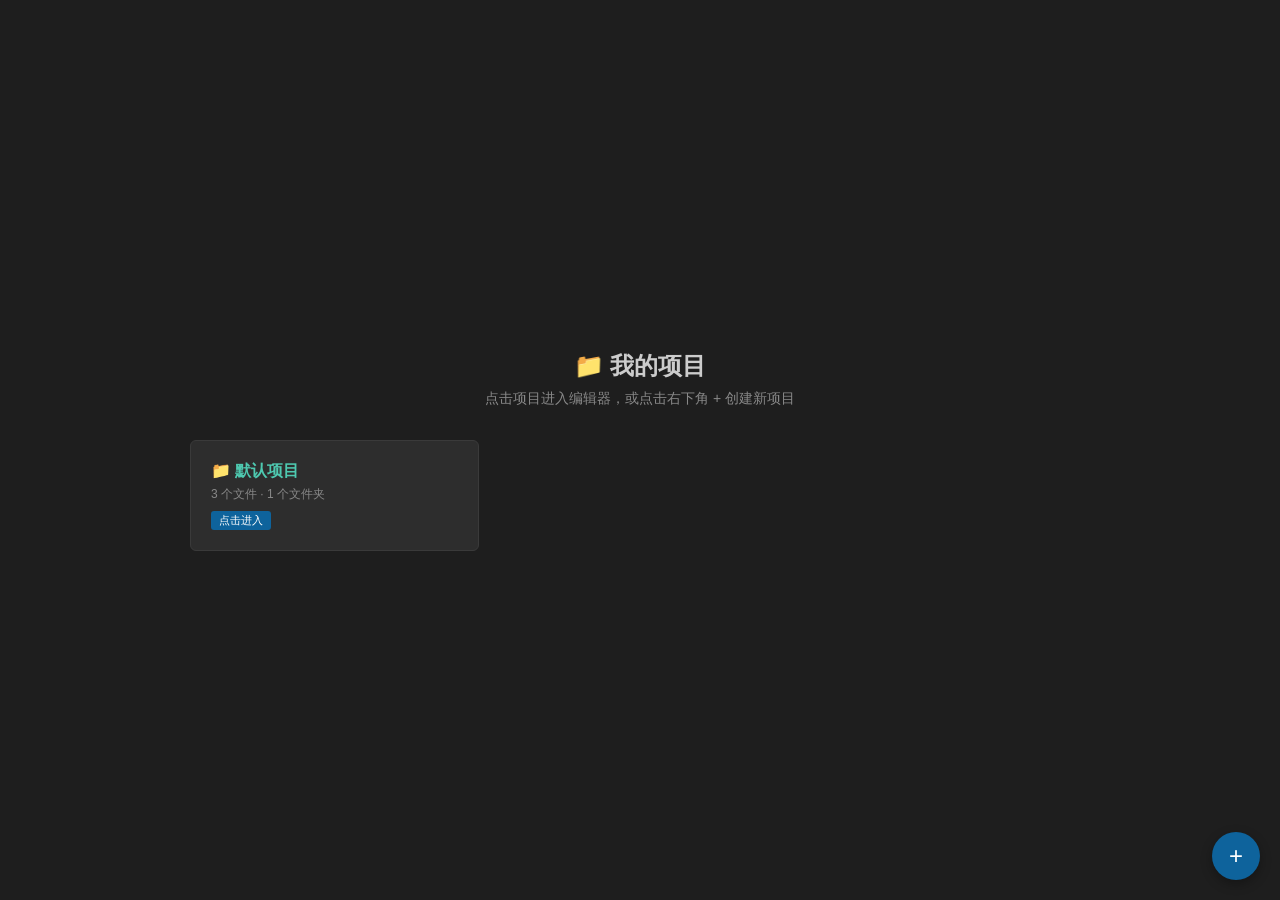
==== index.html @ b2a4e162 "Add files via upload" ====
<!DOCTYPE html>
<html lang="zh-CN">
<head>
    <meta charset="UTF-8">
    <meta name="viewport" content="width=device-width, initial-scale=1.0, viewport-fit=cover">
    <title>简易代码编辑器</title>
    <link rel="stylesheet" href="styles.css">
</head>
<body>
    <!-- 顶部工具栏 -->
    <div class="toolbar" id="toolbar" style="display: none;">
        <div class="toolbar-row">
            <button class="btn-toggle-tree" id="btnToggleTree" onclick="toggleFileTree()" title="收起/展开文件树">☰</button>
            <button class="btn-run" id="btnRun" onclick="runCode()">▶ 运行</button>
            <button class="btn-stop" id="btnStop" onclick="stopPreview()">✕ 关闭</button>
            <button class="btn-pack" id="btnPack" onclick="packProject()">📦 打包</button>
            <button class="btn-exit" id="btnExit" onclick="exitProject()">退出</button>
            <div class="row-right">
                <button class="btn-icon" id="btnUndo" onclick="undo()" title="撤销 (Ctrl+Z)" disabled>↶</button>
                <button class="btn-icon" id="btnRedo" onclick="redo()" title="重做 (Ctrl+Y)" disabled>↷</button>
            </div>
        </div>
        <div class="toolbar-row search-row">
            <input type="text" id="searchInput" placeholder="搜索（区分大小写）"
                   onkeydown="if(event.key==='Enter'){event.preventDefault();doSearch();}"
                   oninput="onSearchInput()">
            <button class="btn-search" onclick="doSearch()" title="搜索下一个 (回车)">🔍</button>
            <div class="search-status" id="searchStatus"></div>
        </div>
    </div>

    <!-- 主体 -->
    <div class="main">
        <div class="sidebar collapsed" id="sidebar">
            <div class="sidebar-header">文件</div>
            <div class="file-tree-actions">
                <button onclick="newFile()">+文件</button>
                <button onclick="newFolder()">+文件夹</button>
                <button onclick="document.getElementById('fileInput').click()">上传文件</button>
            </div>
            <div class="file-tree" id="fileTree"></div>
        </div>

        <div class="editor-area" id="editorArea" style="display: none;">
            <div class="editor-header">
                <span>当前文件：</span>
                <span class="filename" id="currentFileName">未选择</span>
            </div>
            <div class="editor" id="editor">
                <div class="gutter" id="gutter"></div>
                <div class="code-wrap">
                    <pre class="highlight-layer" id="highlightLayer"></pre>
                    <textarea id="codeEditor" wrap="off" spellcheck="false" autocomplete="off" autocorrect="off" autocapitalize="off" placeholder="选择或新建一个文件，然后在这里编写代码..." disabled></textarea>
                </div>
                <div class="image-viewer" id="imageViewer">
                    <img id="imageViewerImg" src="" alt="">
                    <div class="image-meta" id="imageViewerMeta"></div>
                </div>
            </div>
        </div>

        <div class="project-list-view" id="projectListView">
            <h1>📁 我的项目</h1>
            <p class="subtitle">点击项目进入编辑器，或点击右下角 + 创建新项目</p>
            <div class="project-cards" id="projectCards"></div>
            <div class="empty-state" id="emptyState" style="display: none;">
                <div class="icon">📂</div>
                <p>还没有项目</p>
                <p style="font-size: 12px; margin-top: 8px;">点击右下角 + 创建你的第一个项目</p>
            </div>
        </div>
    </div>

    <!-- 全屏预览 -->
    <div class="preview-area" id="previewArea">
        <div class="preview-area-header">
            <span>▶ 预览</span>
            <button class="close-preview" onclick="stopPreview()" title="关闭预览 (Esc)">✕</button>
        </div>
        <div class="preview-area-body">
            <iframe id="previewFrameFull" sandbox="allow-scripts allow-same-origin allow-forms allow-modals allow-popups"></iframe>
        </div>
    </div>

    <button class="fab" id="fab" onclick="showNewProjectModal()" title="新建项目">+</button>

    <div class="modal-overlay" id="projectModal" style="display: none;">
        <div class="modal">
            <h3>新建项目</h3>
            <input type="text" id="projectName" placeholder="输入项目名称" autofocus>
            <div class="modal-actions">
                <button class="btn-cancel" onclick="hideNewProjectModal()">取消</button>
                <button class="btn-confirm" onclick="confirmNewProject()">创建</button>
            </div>
        </div>
    </div>

    <button class="warn-btn" id="warnBtn" title="拖动移动 · 点击查看运行日志">
        ⚠︎
        <span class="warn-badge" id="warnBadge"></span>
    </button>

    <div class="warn-panel" id="warnPanel">
        <div class="warn-panel-header">
            <span class="warn-title">运行日志<span class="warn-count" id="warnCount"></span></span>
            <button onclick="clearWarnLog()">清空</button>
            <button onclick="hideWarnPanel()" title="关闭">✕</button>
        </div>
        <div class="warn-list" id="warnList"></div>
    </div>

    <div class="toast" id="toast"></div>

    <input type="file" id="fileInput" accept="*/*" multiple style="display:none" onchange="uploadFile(this)">

    <script src="highlight.js"></script>
    <script src="app.js"></script>
</body>
</html>
---- styles.css ----
* { margin: 0; padding: 0; box-sizing: border-box; }
body { font-family: 'Segoe UI', sans-serif; background: #1e1e1e; color: #ccc; height: 100vh; display: flex; flex-direction: column; }

/* ===== 顶部工具栏 ===== */
.toolbar {
    background: #2d2d2d;
    padding: 8px 12px;
    border-bottom: 1px solid #3a3a3a;
    flex-shrink: 0;
    display: flex;
    flex-direction: column;
    gap: 6px;
    position: relative;
    z-index: 20;
}
.toolbar-row { display: flex; align-items: center; gap: 8px; flex-wrap: wrap; }
.toolbar-row .row-right { display: flex; align-items: center; gap: 8px; margin-left: auto; }
.toolbar button {
    background: #0e639c; color: white; border: none;
    padding: 6px 14px; border-radius: 4px; cursor: pointer;
    font-size: 13px; flex-shrink: 0;
}
.toolbar button:hover:not(:disabled) { background: #1177bb; }
.toolbar .btn-run { background: #4ec9b0; color: #1e1e1e; font-weight: bold; }
.toolbar .btn-run:hover:not(:disabled) { background: #3db39c; }
.toolbar .btn-stop { background: #f44336; color: white; display: none; font-weight: bold; }
.toolbar .btn-stop:hover:not(:disabled) { background: #d32f2f; }
.toolbar .btn-toggle-tree { background: #3a3a3a; color: #ccc; }
.toolbar .btn-toggle-tree:hover:not(:disabled) { background: #4a4a4a; }
.toolbar .btn-pack { background: #6a4c93; color: #fff; }
.toolbar .btn-pack:hover:not(:disabled) { background: #7e5aa8; }
.toolbar .btn-exit { background: #f44336; color: white; }
.toolbar .btn-exit:hover:not(:disabled) { background: #d32f2f; }

/* ★ 撤销 / 重做：黄色 */
.toolbar .btn-icon {
    background: #f5a623;
    color: #1e1e1e;
    padding: 5px 12px;
    font-size: 15px;
    line-height: 1.2;
    min-width: 40px;
    font-weight: bold;
}
.toolbar .btn-icon:hover:not(:disabled) { background: #ffb84d; color: #1e1e1e; }
.toolbar .btn-icon:disabled {
    opacity: .35;
    cursor: not-allowed;
    background: #8a5d12;
    color: #3a2a00;
}

/* 搜索行 */
.toolbar-row.search-row { position: relative; flex-wrap: nowrap; }
.search-row input {
    flex: 1; min-width: 0; padding: 6px 10px;
    background: #3a3a3a; border: 1px solid #555; color: #fff;
    border-radius: 4px; font-size: 12px; outline: none;
    transition: border-color .15s, background .15s;
}
.search-row input::placeholder { color: #888; }
.search-row input:focus { border-color: #0e639c; background: #2f2f2f; }
.search-row .btn-search {
    flex: 0 0 auto; background: #3a3a3a; border: 1px solid #555;
    color: #ccc; padding: 6px 14px; font-size: 13px;
}
.search-row .btn-search:hover { background: #4a4a4a; color: #fff; }
.search-status {
    position: absolute; top: calc(100% + 6px); left: 0;
    font-size: 12px; padding: 5px 12px; border-radius: 4px;
    white-space: nowrap; pointer-events: none;
    opacity: 0; transform: translateY(-4px);
    transition: opacity .18s, transform .18s;
    z-index: 30; box-shadow: 0 4px 12px rgba(0, 0, 0, .45);
}
.search-status.show { opacity: 1; transform: translateY(0); }
.search-status.error { color: #fff; background: #a1260d; border: 1px solid #d94e4e; }
.search-status.ok { color: #fff; background: #0e639c; border: 1px solid #1177bb; }

/* Toast */
.toast {
    position: fixed; bottom: 30px; left: 50%;
    transform: translateX(-50%) translateY(20px);
    background: rgba(20, 20, 20, .94); color: #fff;
    padding: 8px 18px; border-radius: 20px; font-size: 13px;
    border: 1px solid rgba(255, 255, 255, .12);
    opacity: 0; pointer-events: none;
    transition: opacity .2s, transform .2s;
    z-index: 900; box-shadow: 0 6px 20px rgba(0, 0, 0, .5);
}
.toast.show { opacity: 1; transform: translateX(-50%) translateY(0); }

/* ===== 警告按钮 & 日志面板 ===== */
.warn-btn {
    position: fixed;
    top: 90px;
    right: 20px;
    width: 52px;
    height: 52px;
    border-radius: 50%;
    background: linear-gradient(135deg, #3db39c, #4ec9b0);
    color: #fff;
    border: 2px solid rgba(255, 255, 255, .25);
    font-size: 24px;
    cursor: grab;
    display: none;
    align-items: center;
    justify-content: center;
    box-shadow: 0 6px 20px rgba(0, 0, 0, .55), 0 0 0 0 rgba(78, 201, 176, .6);
    z-index: 620;
    user-select: none;
    -webkit-user-select: none;
    touch-action: none;
    padding: 0;
    transition: box-shadow .2s, transform .1s;
}
.warn-btn.show { display: flex; animation: warnPulseIn .3s ease; }
.warn-btn:hover { box-shadow: 0 6px 24px rgba(0, 0, 0, .65), 0 0 0 6px rgba(78, 201, 176, .18); }
.warn-btn:active { cursor: grabbing; transform: scale(.94); }
.warn-btn.has-errors {
    background: linear-gradient(135deg, #f44336, #ff6659);
    animation: warnPulse 1.6s ease-in-out infinite;
}
@keyframes warnPulse {
    0%, 100% { box-shadow: 0 6px 20px rgba(244, 67, 54, .5), 0 0 0 0 rgba(244, 67, 54, .55); }
    50%      { box-shadow: 0 6px 24px rgba(244, 67, 54, .75), 0 0 0 12px rgba(244, 67, 54, 0); }
}
@keyframes warnPulseIn {
    from { opacity: 0; transform: scale(.5); }
    to   { opacity: 1; transform: scale(1); }
}
.warn-badge {
    position: absolute; top: -6px; right: -6px;
    min-width: 22px; height: 22px; padding: 0 6px;
    border-radius: 11px; background: #fff; color: #d32f2f;
    font-size: 11px; font-weight: 700;
    display: none; align-items: center; justify-content: center;
    border: 2px solid #f44336; box-shadow: 0 2px 6px rgba(0,0,0,.4);
}
.warn-badge.show { display: inline-flex; }

.warn-panel {
    position: fixed; bottom: 20px; right: 20px;
    width: 400px; max-width: calc(100vw - 40px); max-height: 55vh;
    background: #252526; border: 1px solid #3a3a3a;
    border-radius: 10px; box-shadow: 0 12px 40px rgba(0, 0, 0, .7);
    display: none; flex-direction: column; z-index: 621;
    overflow: hidden; animation: warnPanelIn .2s ease;
}
@keyframes warnPanelIn {
    from { opacity: 0; transform: translateY(10px); }
    to   { opacity: 1; transform: translateY(0); }
}
.warn-panel.show { display: flex; }
.warn-panel-header {
    padding: 10px 14px; background: #2d2d2d;
    border-bottom: 1px solid #3a3a3a;
    display: flex; align-items: center; gap: 8px;
    font-size: 13px; color: #ccc; flex-shrink: 0;
}
.warn-panel-header .warn-title { flex: 1; font-weight: 600; letter-spacing: .3px; }
.warn-panel-header .warn-count { font-size: 11px; color: #888; font-weight: normal; margin-left: 6px; }
.warn-panel-header button {
    background: #3a3a3a; border: 1px solid #555; color: #ccc;
    padding: 3px 10px; border-radius: 4px; cursor: pointer; font-size: 12px;
}
.warn-panel-header button:hover { background: #4a4a4a; color: #fff; }
.warn-list { flex: 1; overflow-y: auto; padding: 4px 0; min-height: 60px; }
.warn-list::-webkit-scrollbar { width: 8px; }
.warn-list::-webkit-scrollbar-thumb { background: #3a3a3a; border-radius: 4px; }
.warn-item {
    padding: 9px 14px; font-size: 12px; border-bottom: 1px solid #2a2a2a;
    display: flex; gap: 8px; align-items: flex-start; line-height: 1.55;
}
.warn-item:last-child { border-bottom: none; }
.warn-item .warn-icon { flex-shrink: 0; font-size: 13px; width: 16px; text-align: center; line-height: 1.55; }
.warn-item.error .warn-icon { color: #f44336; }
.warn-item.warn .warn-icon { color: #f5a623; }
.warn-item .warn-text {
    flex: 1; word-break: break-word; color: #ddd;
    white-space: pre-wrap; font-family: 'Consolas', 'Monaco', monospace;
}
.warn-item.error .warn-text { color: #ffb4b4; }
.warn-item .warn-time {
    flex-shrink: 0; font-size: 10px; color: #666;
    font-family: 'Consolas', 'Monaco', monospace; line-height: 1.55;
}
.warn-empty { padding: 40px 20px; text-align: center; color: #6a9955; font-size: 13px; line-height: 1.7; }
.warn-empty .ok-icon { font-size: 28px; display: block; margin-bottom: 8px; }

/* ★ 拖动警告按钮时：锁滚动 + 禁用 iframe 指针事件 */
body.dragging-warn {
    cursor: grabbing !important;
    user-select: none !important;
    -webkit-user-select: none !important;
}
body.dragging-warn * {
    cursor: grabbing !important;
}
body.dragging-warn #previewArea,
body.dragging-warn #previewFrameFull,
body.dragging-warn .preview-area-body,
body.dragging-warn .preview-area-body iframe {
    pointer-events: none !important;
}

/* 主体 */
.main { flex: 1; display: flex; overflow: hidden; min-height: 0; position: relative; }

/* 左侧文件树 */
.sidebar {
    width: 260px; background: #252526; border-right: 1px solid #3a3a3a;
    display: flex; flex-direction: column;
    transition: width 0.3s ease; flex-shrink: 0;
}
.sidebar.collapsed { width: 0; border-right: none; overflow: hidden; }
.sidebar-header {
    padding: 10px 12px; font-size: 12px; color: #999;
    text-transform: uppercase; letter-spacing: 1px;
    border-bottom: 1px solid #3a3a3a;
}
.file-tree-actions { display: flex; gap: 4px; padding: 8px 12px; border-bottom: 1px solid #3a3a3a; }
.file-tree-actions button {
    flex: 1; background: none; border: 1px solid #555;
    color: #ccc; padding: 5px 6px; border-radius: 3px;
    cursor: pointer; font-size: 12px; text-align: center;
    display: inline-flex; align-items: center; justify-content: center; gap: 3px;
}
.file-tree-actions button:hover { background: #3a3a3a; }
.file-tree { flex: 1; overflow-y: auto; padding: 8px 0; }
.file-item {
    padding: 6px 12px 6px 28px; cursor: pointer; font-size: 13px;
    display: flex; align-items: center; gap: 6px;
}
.file-item:hover { background: #2a2d2e; }
.file-item.active { background: #094771; }
.file-item .icon { width: 16px; text-align: center; font-size: 14px; }
.file-item .name { flex: 1; }
.file-item .actions { opacity: 0; transition: opacity 0.2s; }
.file-item:hover .actions { opacity: 1; }
.file-item .actions button { background: none; border: none; color: #999; cursor: pointer; padding: 2px; font-size: 12px; }
.file-item .actions button:hover { color: #fff; }
.folder > .file-children { padding-left: 20px; display: none; }
.folder.expanded > .file-children { display: block; }

/* 中间编辑区 */
.editor-area { flex: 1; display: flex; flex-direction: column; min-width: 0; position: relative; }
.editor-header {
    padding: 8px 12px; font-size: 12px; color: #999;
    background: #2d2d2d; border-bottom: 1px solid #3a3a3a;
    display: flex; align-items: center; gap: 6px; flex-shrink: 0;
}
.editor-header .filename { color: #4ec9b0; font-weight: bold; }

/* 编辑器 */
.editor {
    flex: 1;
    position: relative;
    min-height: 0;
    display: flex;
    background: #1e1e1e;
    overflow: hidden;
}
.gutter {
    flex: 0 0 auto;
    min-width: 42px;
    padding: 12px 10px 12px 0;
    text-align: right;
    color: #5a5a5a;
    background: #1e1e1e;
    font-family: 'Consolas', 'Monaco', 'Courier New', monospace;
    font-size: 14px;
    line-height: 1.6;
    white-space: pre;
    overflow: hidden;
    user-select: none;
    border-right: 1px solid #2a2a2a;
}
.code-wrap {
    position: relative;
    flex: 1;
    min-width: 0;
    overflow: hidden;
}

/* ★ 高亮层：不响应指针，不拦截滚动 */
.highlight-layer {
    position: absolute;
    top: 0; left: 0;
    width: 100%; height: 100%;
    margin: 0;
    padding: 12px 16px 12px 12px;
    font-family: 'Consolas', 'Monaco', 'Courier New', monospace;
    font-size: 14px;
    line-height: 1.6;
    tab-size: 4;
    -moz-tab-size: 4;
    white-space: pre;
    word-wrap: normal;
    border: 0;
    color: #d4d4d4;
    background: transparent;
    overflow: hidden;
    z-index: 1;
    pointer-events: none;
}

/* ★ 输入层：显式双向滚动 */
#codeEditor {
    position: absolute;
    top: 0; left: 0;
    width: 100%; height: 100%;
    margin: 0;
    padding: 12px 16px 12px 12px;
    font-family: 'Consolas', 'Monaco', 'Courier New', monospace;
    font-size: 14px;
    line-height: 1.6;
    tab-size: 4;
    -moz-tab-size: 4;
    white-space: pre;
    word-wrap: normal;
    border: 0;
    border-radius: 0;
    background: transparent;
    color: transparent;
    -webkit-text-fill-color: transparent;
    caret-color: #ffffff;
    resize: none;
    outline: none;

    overflow-x: auto;
    overflow-y: auto;
    overscroll-behavior: contain;
    -webkit-overflow-scrolling: touch;

    z-index: 2;
    pointer-events: auto;
}
#codeEditor::selection { background: #264f78; }
#codeEditor:focus { box-shadow: inset 0 0 0 1px #094771; }
#codeEditor::-webkit-scrollbar { width: 12px; height: 12px; }
#codeEditor::-webkit-scrollbar-track { background: #1e1e1e; }
#codeEditor::-webkit-scrollbar-thumb { background: #3a3a3a; border-radius: 6px; }
#codeEditor::-webkit-scrollbar-thumb:hover { background: #4a4a4a; }

/* 语法着色 */
.tok-comment   { color: #6a9955; font-style: italic; }
.tok-string    { color: #ce9178; }
.tok-keyword   { color: #569cd6; }
.tok-constant  { color: #569cd6; }
.tok-number    { color: #b5cea8; }
.tok-color     { color: #b5cea8; }
.tok-tag       { color: #569cd6; }
.tok-attr      { color: #9cdcfe; }
.tok-property  { color: #9cdcfe; }
.tok-selector  { color: #d7ba7d; }
.tok-key       { color: #9cdcfe; }
.tok-class     { color: #4ec9b0; }
.tok-ident     { color: #d4d4d4; }
.tok-punct     { color: #d4d4d4; }
.tok-op        { color: #d4d4d4; }
.tok-doctype   { color: #808080; }

/* 图片查看器 */
.image-viewer {
    position: absolute; inset: 0; z-index: 10;
    display: none; align-items: center; justify-content: center;
    background: #141414; padding: 24px; overflow: auto;
}
.image-viewer.active { display: flex; }
.image-viewer img {
    max-width: 100%; max-height: 100%; object-fit: contain;
    border-radius: 6px; box-shadow: 0 8px 32px rgba(0, 0, 0, .55);
}
.image-viewer .image-meta {
    position: absolute; bottom: 12px; right: 16px;
    font-size: 11px; color: #aaa;
    background: rgba(0, 0, 0, .65);
    padding: 4px 10px; border-radius: 10px; pointer-events: none;
}

/* 全屏预览 */
.preview-area {
    position: fixed; top: 0; left: 0; right: 0; bottom: 0;
    background: #fff; z-index: 500;
    display: none; flex-direction: column;
}
.preview-area.active { display: flex; }
.preview-area-header {
    padding: 8px 12px; font-size: 12px; color: #666;
    background: #f0f0f0; border-bottom: 1px solid #ddd;
    display: flex; justify-content: space-between;
    align-items: center; flex-shrink: 0;
}
.preview-area-header .close-preview {
    background: #f44336; color: white; border: none;
    width: 28px; height: 28px; border-radius: 50%;
    cursor: pointer; font-size: 15px;
    display: flex; align-items: center; justify-content: center;
}
.preview-area-header .close-preview:hover { background: #d32f2f; }
.preview-area-body { flex: 1; min-height: 0; }
.preview-area-body iframe { width: 100%; height: 100%; border: none; background: #fff; display: block; }

/* ===== 项目列表 ===== */
.project-list-view {
    flex: 1; display: flex; flex-direction: column;
    align-items: center; justify-content: center;
    justify-content: safe center;
    background: #1e1e1e; padding: 40px;
    overflow-y: auto; min-height: 0;
    -webkit-overflow-scrolling: touch;
}
.project-list-view h1 { color: #ccc; font-size: 24px; margin-bottom: 8px; }
.project-list-view .subtitle { color: #888; font-size: 14px; margin-bottom: 32px; }
.project-list-view .project-cards {
    display: grid;
    grid-template-columns: repeat(auto-fill, minmax(min(280px, 100%), 1fr));
    gap: 16px; width: 100%; max-width: 900px;
}

/* ★ 项目卡片 */
.project-card {
    position: relative;
    background: #2d2d2d;
    border: 1px solid #3a3a3a;
    border-radius: 6px;
    padding: 20px;
    cursor: pointer;
    transition: all 0.2s;
}
.project-card:hover {
    background: #3a3a3a;
    border-color: #0e639c;
    transform: translateY(-2px);
}

/* ★ 右上角操作按钮组 */
.project-card-actions {
    position: absolute;
    top: 10px;
    right: 10px;
    display: flex;
    gap: 4px;
    opacity: 0;
    transition: opacity 0.2s;
    z-index: 2;
}
.project-card:hover .project-card-actions {
    opacity: 1;
}

.proj-btn {
    width: 28px;
    height: 28px;
    padding: 0;
    background: rgba(255, 255, 255, .08);
    border: 1px solid rgba(255, 255, 255, .12);
    color: #ccc;
    border-radius: 4px;
    cursor: pointer;
    font-size: 13px;
    line-height: 1;
    display: inline-flex;
    align-items: center;
    justify-content: center;
    transition: background .15s, color .15s, border-color .15s;
    -webkit-tap-highlight-color: transparent;
}
.proj-btn:hover { background: #0e639c; color: #fff; border-color: #0e639c; }
.proj-btn.proj-delete:hover { background: #f44336; color: #fff; border-color: #f44336; }
.proj-btn:active { transform: scale(.9); }

.project-card .project-card-name {
    font-size: 16px;
    color: #4ec9b0;
    font-weight: bold;
    margin-bottom: 4px;
    padding-right: 68px;
    white-space: nowrap;
    overflow: hidden;
    text-overflow: ellipsis;
}
.project-card .project-card-info { font-size: 12px; color: #888; }
.project-card .project-card-badge {
    display: inline-block;
    background: #0e639c;
    color: white;
    font-size: 11px;
    padding: 2px 8px;
    border-radius: 3px;
    margin-top: 8px;
}
.project-list-view .empty-state { text-align: center; color: #666; padding: 60px 0; }
.project-list-view .empty-state .icon { font-size: 48px; margin-bottom: 16px; }

/* 圆形加号按钮 */
.fab {
    position: fixed; bottom: 20px; right: 20px;
    width: 48px; height: 48px; border-radius: 50%;
    background: #0e639c; color: white; border: none;
    font-size: 24px; cursor: pointer;
    display: flex; align-items: center; justify-content: center;
    box-shadow: 0 4px 12px rgba(0,0,0,0.3);
    transition: background 0.2s; z-index: 100;
}
.fab:hover { background: #1177bb; }
.fab.hidden { display: none; }

/* 新建项目弹窗 */
.modal-overlay {
    position: fixed; top: 0; left: 0; right: 0; bottom: 0;
    background: rgba(0,0,0,0.5);
    display: flex; align-items: center; justify-content: center; z-index: 800;
}
.modal {
    background: #252526; padding: 20px; border-radius: 6px;
    width: 320px; box-shadow: 0 8px 24px rgba(0,0,0,0.5);
}
.modal h3 { margin-bottom: 12px; font-size: 14px; color: #ccc; }
.modal input {
    width: 100%; padding: 8px 10px;
    background: #3a3a3a; border: 1px solid #555;
    color: #fff; border-radius: 4px;
    font-size: 13px; margin-bottom: 16px; outline: none;
}
.modal input:focus { border-color: #0e639c; }
.modal .modal-actions { display: flex; justify-content: flex-end; gap: 8px; }
.modal .modal-actions button { padding: 6px 16px; border: none; border-radius: 4px; cursor: pointer; font-size: 13px; }
.modal .btn-cancel { background: #3a3a3a; color: #ccc; }
.modal .btn-cancel:hover { background: #4a4a4a; }
.modal .btn-confirm { background: #0e639c; color: white; }
.modal .btn-confirm:hover { background: #1177bb; }

/* ================= 竖屏适配 ================= */
@media (orientation: portrait) {
    .project-list-view {
        justify-content: flex-start;
        justify-content: safe flex-start;
        padding: 20px 16px calc(96px + env(safe-area-inset-bottom));
    }
    .project-list-view h1 { font-size: 20px; margin-top: 4px; }
    .project-list-view .subtitle { font-size: 13px; margin-bottom: 20px; text-align: center; line-height: 1.5; }
    .project-list-view .project-cards { grid-template-columns: 1fr; gap: 12px; max-width: 520px; }
    .project-card { padding: 16px; }
    .project-card:hover { transform: none; }
    /* ★ 竖屏（触摸设备）没有 hover，按钮常驻显示 */
    .project-card-actions { opacity: 1; }
    .project-card .project-card-name { padding-right: 68px; }

    .toolbar { padding: 6px 8px; gap: 5px; }
    .toolbar-row { gap: 6px; }
    .toolbar button { padding: 6px 10px; font-size: 12px; }
    .toolbar .btn-icon { padding: 5px 10px; min-width: 36px; }

    .sidebar { width: min(78vw, 280px); }
    .sidebar.collapsed { width: 0; }

    .highlight-layer, #codeEditor, .gutter { font-size: 13px; }

    .modal { width: calc(100vw - 40px); max-width: 320px; }

    .fab { bottom: calc(20px + env(safe-area-inset-bottom)); right: 16px; }

    .warn-btn { width: 46px; height: 46px; font-size: 21px; }
    .warn-panel { width: calc(100vw - 32px); right: 16px; bottom: calc(16px + env(safe-area-inset-bottom)); max-height: 45vh; }
}
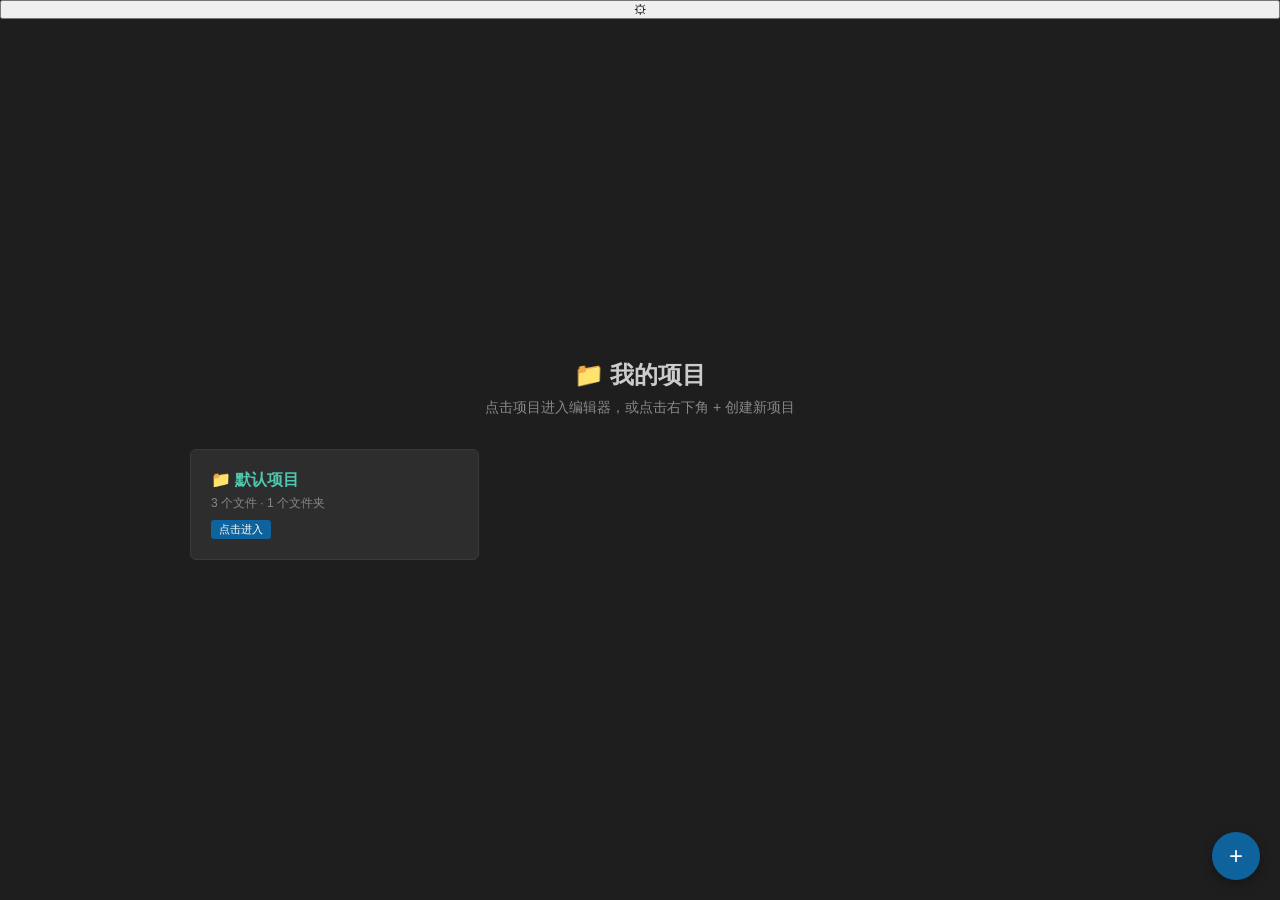
==== commit 7b7d08f8: "更新 index.html" ====
--- a/index.html
+++ b/index.html
@@ -4,16 +4,29 @@
     <meta charset="UTF-8">
     <meta name="viewport" content="width=device-width, initial-scale=1.0, viewport-fit=cover">
     <title>简易代码编辑器</title>
-    <link rel="stylesheet" href="styles.css">
+    <link rel="stylesheet" href="styles.css?v=4">
 </head>
 <body>
+    <!-- ★ 设置按钮与主题菜单 -->
+    <button class="theme-btn" id="themeBtn" onclick="toggleThemeMenu(event)" title="设置">⚙</button>
+    <div class="theme-menu" id="themeMenu" style="display: none;">
+        <button class="theme-menu-item" data-theme="dark" onclick="setTheme('dark', event)"><span class="theme-icon">🌙</span>深色</button>
+        <button class="theme-menu-item" data-theme="light" onclick="setTheme('light', event)">🔆浅色</button>
+    </div>
+
     <!-- 顶部工具栏 -->
     <div class="toolbar" id="toolbar" style="display: none;">
         <div class="toolbar-row">
             <button class="btn-toggle-tree" id="btnToggleTree" onclick="toggleFileTree()" title="收起/展开文件树">☰</button>
             <button class="btn-run" id="btnRun" onclick="runCode()">▶ 运行</button>
             <button class="btn-stop" id="btnStop" onclick="stopPreview()">✕ 关闭</button>
-            <button class="btn-pack" id="btnPack" onclick="packProject()">📦 打包</button>
+            <div class="zip-wrapper" id="zipWrapper">
+                <button class="btn-pack" id="btnPack" onclick="toggleZipMenu(event)">🗂️ZIP</button>
+                <div class="zip-menu" id="zipMenu" style="display: none;">
+                    <button class="zip-menu-item" onclick="onZipMenuPack(event)">📤打包ZIP</button>
+                    <button class="zip-menu-item" onclick="onZipMenuUpload(event)">📥上传ZIP</button>
+                </div>
+            </div>
             <button class="btn-exit" id="btnExit" onclick="exitProject()">退出</button>
             <div class="row-right">
                 <button class="btn-icon" id="btnUndo" onclick="undo()" title="撤销 (Ctrl+Z)" disabled>↶</button>
@@ -45,6 +58,8 @@
             <div class="editor-header">
                 <span>当前文件：</span>
                 <span class="filename" id="currentFileName">未选择</span>
+                <!-- ★ 保存指示灯 -->
+                <span class="save-indicator" id="saveIndicator">●</span>
             </div>
             <div class="editor" id="editor">
                 <div class="gutter" id="gutter"></div>
@@ -52,9 +67,21 @@
                     <pre class="highlight-layer" id="highlightLayer"></pre>
                     <textarea id="codeEditor" wrap="off" spellcheck="false" autocomplete="off" autocorrect="off" autocapitalize="off" placeholder="选择或新建一个文件，然后在这里编写代码..." disabled></textarea>
                 </div>
+
+                <!-- 图片查看器 -->
                 <div class="image-viewer" id="imageViewer">
                     <img id="imageViewerImg" src="" alt="">
                     <div class="image-meta" id="imageViewerMeta"></div>
+                </div>
+
+                <!-- 音频查看器 -->
+                <div class="audio-viewer" id="audioViewer">
+                    <div class="audio-viewer-inner">
+                        <div class="audio-icon">🎵</div>
+                        <div class="audio-name" id="audioViewerName"></div>
+                        <audio id="audioViewerPlayer" controls preload="metadata"></audio>
+                        <div class="audio-meta" id="audioViewerMeta"></div>
+                    </div>
                 </div>
             </div>
         </div>
@@ -112,6 +139,7 @@
     <div class="toast" id="toast"></div>
 
     <input type="file" id="fileInput" accept="*/*" multiple style="display:none" onchange="uploadFile(this)">
+    <input type="file" id="zipInput" accept=".zip,application/zip" style="display:none" onchange="importZip(this)">
 
     <script src="highlight.js"></script>
     <script src="app.js"></script>
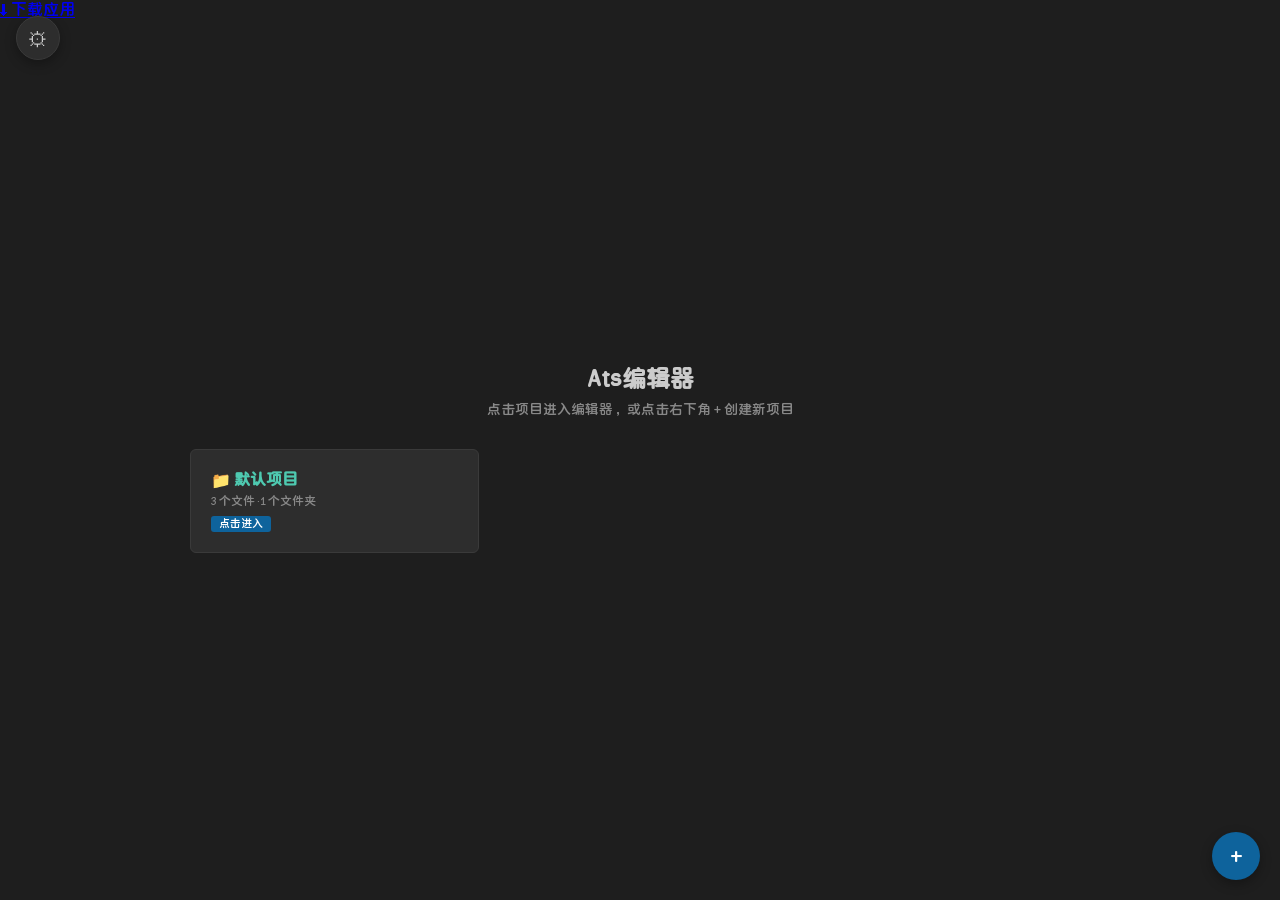
==== commit 389c30f7: "更新 index.html" ====
--- a/index.html
+++ b/index.html
@@ -4,7 +4,7 @@
     <meta charset="UTF-8">
     <meta name="viewport" content="width=device-width, initial-scale=1.0, viewport-fit=cover">
     <title>简易代码编辑器</title>
-    <link rel="stylesheet" href="styles.css?v=4">
+    <link rel="stylesheet" href="styles.css?v=5">
 </head>
 <body>
     <!-- ★ 设置按钮与主题菜单 -->
@@ -13,6 +13,9 @@
         <button class="theme-menu-item" data-theme="dark" onclick="setTheme('dark', event)"><span class="theme-icon">🌙</span>深色</button>
         <button class="theme-menu-item" data-theme="light" onclick="setTheme('light', event)">🔆浅色</button>
     </div>
+
+    <!-- ★ 下载应用按钮（仅主界面显示） -->
+    <a class="download-btn" id="downloadBtn" href="代码编辑1.0.apk" download="代码编辑1.0.apk" title="下载安卓应用">⬇ 下载应用</a>
 
     <!-- 顶部工具栏 -->
     <div class="toolbar" id="toolbar" style="display: none;">
@@ -58,7 +61,6 @@
             <div class="editor-header">
                 <span>当前文件：</span>
                 <span class="filename" id="currentFileName">未选择</span>
-                <!-- ★ 保存指示灯 -->
                 <span class="save-indicator" id="saveIndicator">●</span>
             </div>
             <div class="editor" id="editor">
@@ -87,7 +89,7 @@
         </div>
 
         <div class="project-list-view" id="projectListView">
-            <h1>📁 我的项目</h1>
+            <h1>Ats编辑器</h1>
             <p class="subtitle">点击项目进入编辑器，或点击右下角 + 创建新项目</p>
             <div class="project-cards" id="projectCards"></div>
             <div class="empty-state" id="emptyState" style="display: none;">
--- a/styles.css
+++ b/styles.css
@@ -1,5 +1,90 @@
+/* ★ 编辑器界面自定义字体：1.ttf */
+@font-face {
+    font-family: 'EditorFont';
+    src: url('1.ttf') format('truetype');
+    font-weight: normal;
+    font-style: normal;
+    font-display: swap;
+}
+
 * { margin: 0; padding: 0; box-sizing: border-box; }
-body { font-family: 'Segoe UI', sans-serif; background: #1e1e1e; color: #ccc; height: 100vh; display: flex; flex-direction: column; }
+
+body {
+    font-family: 'EditorFont', 'Segoe UI', sans-serif;
+    background: #1e1e1e;
+    color: #ccc;
+    height: 100vh;
+    display: flex;
+    flex-direction: column;
+    transition: background .2s, color .2s;
+}
+
+/* ===== 设置按钮与主题菜单 ===== */
+.theme-btn {
+    position: fixed;
+    top: 16px;
+    left: 16px;
+    width: 44px;
+    height: 44px;
+    min-width: 44px;
+    min-height: 44px;
+    border-radius: 9999px;
+    background: #2d2d2d;
+    color: #ccc;
+    border: 1px solid #3a3a3a;
+    font-size: 20px;
+    line-height: 1;
+    padding: 0;
+    margin: 0;
+    cursor: pointer;
+    display: inline-flex;
+    align-items: center;
+    justify-content: center;
+    z-index: 150;
+    box-shadow: 0 4px 12px rgba(0, 0, 0, .3);
+    font-family: inherit;
+    transition: background .15s, color .15s, transform .1s;
+    -webkit-tap-highlight-color: transparent;
+    -webkit-appearance: none;
+    appearance: none;
+    box-sizing: border-box;
+}
+.theme-btn:hover { background: #3a3a3a; color: #fff; }
+.theme-btn:active { transform: scale(.94); }
+
+.theme-menu {
+    position: fixed;
+    top: 68px;
+    left: 16px;
+    background: #2d2d2d;
+    border: 1px solid #3a3a3a;
+    border-radius: 6px;
+    box-shadow: 0 8px 24px rgba(0, 0, 0, .55);
+    z-index: 151;
+    overflow: hidden;
+    min-width: 120px;
+    animation: themeMenuIn .15s ease;
+}
+@keyframes themeMenuIn {
+    from { opacity: 0; transform: translateY(-4px); }
+    to   { opacity: 1; transform: translateY(0); }
+}
+.theme-menu-item {
+    display: block;
+    width: 100%;
+    background: transparent;
+    border: none;
+    color: #ccc;
+    text-align: left;
+    padding: 9px 14px;
+    font-size: 13px;
+    cursor: pointer;
+    font-family: inherit;
+    white-space: nowrap;
+}
+.theme-menu-item:hover { background: #3a3a3a; color: #fff; }
+.theme-menu-item.active { background: #0e639c; color: #fff; }
+.theme-menu-item + .theme-menu-item { border-top: 1px solid #333; }
 
 /* ===== 顶部工具栏 ===== */
 .toolbar {
@@ -12,6 +97,7 @@
     gap: 6px;
     position: relative;
     z-index: 20;
+    transition: background .2s, border-color .2s;
 }
 .toolbar-row { display: flex; align-items: center; gap: 8px; flex-wrap: wrap; }
 .toolbar-row .row-right { display: flex; align-items: center; gap: 8px; margin-left: auto; }
@@ -19,6 +105,7 @@
     background: #0e639c; color: white; border: none;
     padding: 6px 14px; border-radius: 4px; cursor: pointer;
     font-size: 13px; flex-shrink: 0;
+    font-family: inherit;
 }
 .toolbar button:hover:not(:disabled) { background: #1177bb; }
 .toolbar .btn-run { background: #4ec9b0; color: #1e1e1e; font-weight: bold; }
@@ -27,10 +114,68 @@
 .toolbar .btn-stop:hover:not(:disabled) { background: #d32f2f; }
 .toolbar .btn-toggle-tree { background: #3a3a3a; color: #ccc; }
 .toolbar .btn-toggle-tree:hover:not(:disabled) { background: #4a4a4a; }
-.toolbar .btn-pack { background: #6a4c93; color: #fff; }
-.toolbar .btn-pack:hover:not(:disabled) { background: #7e5aa8; }
 .toolbar .btn-exit { background: #f44336; color: white; }
 .toolbar .btn-exit:hover:not(:disabled) { background: #d32f2f; }
+
+/* ★ ZIP 按钮与下拉菜单 */
+.toolbar .zip-wrapper {
+    position: relative;
+    display: none;
+    flex-shrink: 0;
+}
+.toolbar .btn-pack {
+    background: #6a4c93;
+    color: #fff;
+    font-family: inherit;
+    border: none;
+    padding: 6px 14px;
+    border-radius: 4px;
+    cursor: pointer;
+    font-size: 13px;
+}
+.toolbar .btn-pack:hover:not(:disabled) { background: #7e5aa8; }
+
+.toolbar .zip-menu {
+    position: absolute;
+    top: calc(100% + 4px);
+    left: 0;
+    background: #2d2d2d;
+    border: 1px solid #3a3a3a;
+    border-radius: 6px;
+    box-shadow: 0 8px 24px rgba(0, 0, 0, .55);
+    z-index: 200;
+    overflow: hidden;
+    animation: zipMenuIn .15s ease;
+    min-width: 0;
+    width: auto;
+    padding: 0;
+}
+@keyframes zipMenuIn {
+    from { opacity: 0; transform: translateY(-4px); }
+    to   { opacity: 1; transform: translateY(0); }
+}
+.toolbar .zip-menu-item {
+    display: block;
+    width: 100%;
+    background: #0e639c;
+    border: none;
+    color: #fff;
+    text-align: left;
+    padding: 5px 10px;
+    font-size: 12px;
+    cursor: pointer;
+    font-family: inherit;
+    white-space: nowrap;
+    border-radius: 0;
+    flex-shrink: 0;
+}
+.toolbar .zip-menu-item:hover {
+    background: #1177bb;
+    color: #fff;
+}
+.toolbar .zip-menu-item + .zip-menu-item {
+    border-top: 1px solid #0a4a75;
+}
 
 /* ★ 撤销 / 重做：黄色 */
 .toolbar .btn-icon {
@@ -57,6 +202,7 @@
     background: #3a3a3a; border: 1px solid #555; color: #fff;
     border-radius: 4px; font-size: 12px; outline: none;
     transition: border-color .15s, background .15s;
+    font-family: inherit;
 }
 .search-row input::placeholder { color: #888; }
 .search-row input:focus { border-color: #0e639c; background: #2f2f2f; }
@@ -113,6 +259,7 @@
     touch-action: none;
     padding: 0;
     transition: box-shadow .2s, transform .1s;
+    font-family: inherit;
 }
 .warn-btn.show { display: flex; animation: warnPulseIn .3s ease; }
 .warn-btn:hover { box-shadow: 0 6px 24px rgba(0, 0, 0, .65), 0 0 0 6px rgba(78, 201, 176, .18); }
@@ -163,6 +310,7 @@
 .warn-panel-header button {
     background: #3a3a3a; border: 1px solid #555; color: #ccc;
     padding: 3px 10px; border-radius: 4px; cursor: pointer; font-size: 12px;
+    font-family: inherit;
 }
 .warn-panel-header button:hover { background: #4a4a4a; color: #fff; }
 .warn-list { flex: 1; overflow-y: auto; padding: 4px 0; min-height: 60px; }
@@ -178,12 +326,12 @@
 .warn-item.warn .warn-icon { color: #f5a623; }
 .warn-item .warn-text {
     flex: 1; word-break: break-word; color: #ddd;
-    white-space: pre-wrap; font-family: 'Consolas', 'Monaco', monospace;
+    white-space: pre-wrap; font-family: 'EditorFont', 'Consolas', 'Monaco', monospace;
 }
 .warn-item.error .warn-text { color: #ffb4b4; }
 .warn-item .warn-time {
     flex-shrink: 0; font-size: 10px; color: #666;
-    font-family: 'Consolas', 'Monaco', monospace; line-height: 1.55;
+    font-family: 'EditorFont', 'Consolas', 'Monaco', monospace; line-height: 1.55;
 }
 .warn-empty { padding: 40px 20px; text-align: center; color: #6a9955; font-size: 13px; line-height: 1.7; }
 .warn-empty .ok-icon { font-size: 28px; display: block; margin-bottom: 8px; }
@@ -211,7 +359,7 @@
 .sidebar {
     width: 260px; background: #252526; border-right: 1px solid #3a3a3a;
     display: flex; flex-direction: column;
-    transition: width 0.3s ease; flex-shrink: 0;
+    transition: width 0.3s ease, background .2s, border-color .2s; flex-shrink: 0;
 }
 .sidebar.collapsed { width: 0; border-right: none; overflow: hidden; }
 .sidebar-header {
@@ -225,6 +373,7 @@
     color: #ccc; padding: 5px 6px; border-radius: 3px;
     cursor: pointer; font-size: 12px; text-align: center;
     display: inline-flex; align-items: center; justify-content: center; gap: 3px;
+    font-family: inherit;
 }
 .file-tree-actions button:hover { background: #3a3a3a; }
 .file-tree { flex: 1; overflow-y: auto; padding: 8px 0; }
@@ -244,13 +393,27 @@
 .folder.expanded > .file-children { display: block; }
 
 /* 中间编辑区 */
-.editor-area { flex: 1; display: flex; flex-direction: column; min-width: 0; position: relative; }
+.editor-area { flex: 1; display: flex; flex-direction: column; min-width: 0; position: relative; transition: background .2s; }
 .editor-header {
     padding: 8px 12px; font-size: 12px; color: #999;
     background: #2d2d2d; border-bottom: 1px solid #3a3a3a;
     display: flex; align-items: center; gap: 6px; flex-shrink: 0;
+    transition: background .2s, border-color .2s, color .2s;
 }
 .editor-header .filename { color: #4ec9b0; font-weight: bold; }
+
+/* ★ 保存指示灯 */
+.save-indicator {
+    margin-left: auto;
+    font-size: 10px;
+    color: #4ec9b0;
+    opacity: 0;
+    transition: opacity .3s;
+    pointer-events: none;
+    user-select: none;
+}
+.save-indicator.show { opacity: 1; }
+body.light-theme .save-indicator { color: #0e639c; }
 
 /* 编辑器 */
 .editor {
@@ -260,6 +423,7 @@
     display: flex;
     background: #1e1e1e;
     overflow: hidden;
+    transition: background .2s;
 }
 .gutter {
     flex: 0 0 auto;
@@ -268,13 +432,14 @@
     text-align: right;
     color: #5a5a5a;
     background: #1e1e1e;
-    font-family: 'Consolas', 'Monaco', 'Courier New', monospace;
+    font-family: 'EditorFont', 'Consolas', 'Monaco', 'Courier New', monospace;
     font-size: 14px;
     line-height: 1.6;
     white-space: pre;
     overflow: hidden;
     user-select: none;
     border-right: 1px solid #2a2a2a;
+    transition: background .2s, border-color .2s, color .2s;
 }
 .code-wrap {
     position: relative;
@@ -290,7 +455,7 @@
     width: 100%; height: 100%;
     margin: 0;
     padding: 12px 16px 12px 12px;
-    font-family: 'Consolas', 'Monaco', 'Courier New', monospace;
+    font-family: 'EditorFont', 'Consolas', 'Monaco', 'Courier New', monospace;
     font-size: 14px;
     line-height: 1.6;
     tab-size: 4;
@@ -312,7 +477,7 @@
     width: 100%; height: 100%;
     margin: 0;
     padding: 12px 16px 12px 12px;
-    font-family: 'Consolas', 'Monaco', 'Courier New', monospace;
+    font-family: 'EditorFont', 'Consolas', 'Monaco', 'Courier New', monospace;
     font-size: 14px;
     line-height: 1.6;
     tab-size: 4;
@@ -343,7 +508,7 @@
 #codeEditor::-webkit-scrollbar-thumb { background: #3a3a3a; border-radius: 6px; }
 #codeEditor::-webkit-scrollbar-thumb:hover { background: #4a4a4a; }
 
-/* 语法着色 */
+/* 语法着色（深色） */
 .tok-comment   { color: #6a9955; font-style: italic; }
 .tok-string    { color: #ce9178; }
 .tok-keyword   { color: #569cd6; }
@@ -379,6 +544,28 @@
     padding: 4px 10px; border-radius: 10px; pointer-events: none;
 }
 
+/* ★ 音频查看器 */
+.audio-viewer {
+    position: absolute; inset: 0; z-index: 10;
+    display: none; align-items: center; justify-content: center;
+    background: #141414; padding: 24px; overflow: auto;
+}
+.audio-viewer.active { display: flex; }
+.audio-viewer-inner {
+    display: flex; flex-direction: column; align-items: center;
+    gap: 16px; padding: 32px 40px;
+    background: #252526; border-radius: 12px;
+    box-shadow: 0 8px 32px rgba(0, 0, 0, .55);
+    max-width: 90%;
+}
+.audio-icon { font-size: 52px; line-height: 1; }
+.audio-name {
+    font-size: 15px; color: #4ec9b0; font-weight: bold;
+    word-break: break-all; text-align: center; max-width: 420px;
+}
+.audio-viewer audio { width: 360px; max-width: 100%; outline: none; }
+.audio-meta { font-size: 11px; color: #888; text-align: center; }
+
 /* 全屏预览 */
 .preview-area {
     position: fixed; top: 0; left: 0; right: 0; bottom: 0;
@@ -410,6 +597,7 @@
     background: #1e1e1e; padding: 40px;
     overflow-y: auto; min-height: 0;
     -webkit-overflow-scrolling: touch;
+    transition: background .2s;
 }
 .project-list-view h1 { color: #ccc; font-size: 24px; margin-bottom: 8px; }
 .project-list-view .subtitle { color: #888; font-size: 14px; margin-bottom: 32px; }
@@ -503,6 +691,7 @@
     display: flex; align-items: center; justify-content: center;
     box-shadow: 0 4px 12px rgba(0,0,0,0.3);
     transition: background 0.2s; z-index: 100;
+    font-family: inherit;
 }
 .fab:hover { background: #1177bb; }
 .fab.hidden { display: none; }
@@ -523,10 +712,11 @@
     background: #3a3a3a; border: 1px solid #555;
     color: #fff; border-radius: 4px;
     font-size: 13px; margin-bottom: 16px; outline: none;
+    font-family: inherit;
 }
 .modal input:focus { border-color: #0e639c; }
 .modal .modal-actions { display: flex; justify-content: flex-end; gap: 8px; }
-.modal .modal-actions button { padding: 6px 16px; border: none; border-radius: 4px; cursor: pointer; font-size: 13px; }
+.modal .modal-actions button { padding: 6px 16px; border: none; border-radius: 4px; cursor: pointer; font-size: 13px; font-family: inherit; }
 .modal .btn-cancel { background: #3a3a3a; color: #ccc; }
 .modal .btn-cancel:hover { background: #4a4a4a; }
 .modal .btn-confirm { background: #0e639c; color: white; }
@@ -564,4 +754,239 @@
 
     .warn-btn { width: 46px; height: 46px; font-size: 21px; }
     .warn-panel { width: calc(100vw - 32px); right: 16px; bottom: calc(16px + env(safe-area-inset-bottom)); max-height: 45vh; }
+
+    .toolbar .zip-menu { min-width: 0; }
+    .toolbar .zip-menu-item { padding: 5px 8px; font-size: 11px; }
+}
+
+/* ================= ★ 浅色主题 ================= */
+body.light-theme {
+    background: #f5f5f5;
+    color: #333;
+}
+
+/* 设置按钮 / 菜单 */
+body.light-theme .theme-btn {
+    background: #ffffff;
+    color: #555;
+    border-color: #e0e0e0;
+    box-shadow: 0 4px 12px rgba(0, 0, 0, .08);
+}
+body.light-theme .theme-btn:hover { background: #f0f0f0; color: #333; }
+body.light-theme .theme-menu {
+    background: #ffffff;
+    border-color: #e0e0e0;
+}
+body.light-theme .theme-menu-item { color: #555; }
+body.light-theme .theme-menu-item:hover { background: #f0f0f0; color: #333; }
+body.light-theme .theme-menu-item.active { background: #0e639c; color: #fff; }
+body.light-theme .theme-menu-item + .theme-menu-item { border-top-color: #eee; }
+
+/* 工具栏 */
+body.light-theme .toolbar {
+    background: #ffffff;
+    border-bottom-color: #e0e0e0;
+}
+body.light-theme .toolbar .btn-toggle-tree {
+    background: #e8e8e8;
+    color: #666;
+}
+body.light-theme .toolbar .btn-toggle-tree:hover:not(:disabled) {
+    background: #d8d8d8;
+}
+body.light-theme .toolbar .btn-icon:disabled {
+    background: #e0d4b0;
+    color: #998866;
+}
+
+/* ★ 浅色模式下运行按钮改成蓝色 */
+body.light-theme .toolbar .btn-run {
+    background: #0e639c;
+    color: #ffffff;
+}
+body.light-theme .toolbar .btn-run:hover:not(:disabled) {
+    background: #1177bb;
+}
+
+/* 搜索 */
+body.light-theme .search-row input {
+    background: #ffffff;
+    border-color: #d0d0d0;
+    color: #333;
+}
+body.light-theme .search-row input::placeholder { color: #999; }
+body.light-theme .search-row input:focus {
+    background: #ffffff;
+    border-color: #0e639c;
+}
+body.light-theme .search-row .btn-search {
+    background: #e8e8e8;
+    border-color: #d0d0d0;
+    color: #555;
+}
+body.light-theme .search-row .btn-search:hover {
+    background: #d8d8d8;
+    color: #333;
+}
+
+/* ZIP 菜单 */
+body.light-theme .toolbar .zip-menu {
+    background: #ffffff;
+    border-color: #e0e0e0;
+}
+body.light-theme .toolbar .zip-menu-item {
+    background: #0e639c;
+    color: #fff;
+}
+body.light-theme .toolbar .zip-menu-item:hover { background: #1177bb; }
+body.light-theme .toolbar .zip-menu-item + .zip-menu-item { border-top-color: #0a4a75; }
+
+/* 文件树 */
+body.light-theme .sidebar {
+    background: #f0f0f0;
+    border-right-color: #e0e0e0;
+}
+body.light-theme .sidebar-header {
+    color: #888;
+    border-bottom-color: #e0e0e0;
+}
+body.light-theme .file-tree-actions {
+    border-bottom-color: #e0e0e0;
+}
+body.light-theme .file-tree-actions button {
+    color: #555;
+    border-color: #ccc;
+}
+body.light-theme .file-tree-actions button:hover { background: #e0e0e0; }
+body.light-theme .file-item { color: #333; }
+body.light-theme .file-item:hover { background: #e0e0e0; }
+body.light-theme .file-item.active { background: #cce4f7; color: #0e639c; }
+body.light-theme .file-item .actions button { color: #888; }
+
+/* 编辑区 */
+body.light-theme .editor-area { background: #ffffff; }
+body.light-theme .editor-header {
+    background: #f0f0f0;
+    color: #666;
+    border-bottom-color: #e0e0e0;
+}
+body.light-theme .editor-header .filename { color: #0e639c; }
+
+body.light-theme .editor { background: #ffffff; }
+body.light-theme .gutter {
+    background: #ffffff;
+    color: #999;
+    border-right-color: #e8e8e8;
+}
+body.light-theme .highlight-layer { color: #333; }
+body.light-theme #codeEditor { caret-color: #000; }
+body.light-theme #codeEditor::selection { background: #b3d7ff; }
+body.light-theme #codeEditor:focus { box-shadow: inset 0 0 0 1px #0e639c; }
+body.light-theme #codeEditor::-webkit-scrollbar-track { background: #f0f0f0; }
+body.light-theme #codeEditor::-webkit-scrollbar-thumb { background: #c0c0c0; }
+body.light-theme #codeEditor::-webkit-scrollbar-thumb:hover { background: #a0a0a0; }
+
+/* 浅色主题语法着色 */
+body.light-theme .tok-comment   { color: #008000; font-style: italic; }
+body.light-theme .tok-string    { color: #a31515; }
+body.light-theme .tok-keyword   { color: #0000ff; }
+body.light-theme .tok-constant  { color: #0000ff; }
+body.light-theme .tok-number    { color: #098658; }
+body.light-theme .tok-color     { color: #098658; }
+body.light-theme .tok-tag       { color: #800000; }
+body.light-theme .tok-attr      { color: #ff0000; }
+body.light-theme .tok-property  { color: #0451a5; }
+body.light-theme .tok-selector  { color: #800000; }
+body.light-theme .tok-key       { color: #0451a5; }
+body.light-theme .tok-class     { color: #267f99; }
+body.light-theme .tok-ident     { color: #333; }
+body.light-theme .tok-punct     { color: #333; }
+body.light-theme .tok-op        { color: #333; }
+body.light-theme .tok-doctype   { color: #808080; }
+
+/* 项目列表 */
+body.light-theme .project-list-view { background: #f5f5f5; }
+body.light-theme .project-list-view h1 { color: #333; }
+body.light-theme .project-list-view .subtitle { color: #888; }
+
+body.light-theme .project-card {
+    background: #ffffff;
+    border-color: #e0e0e0;
+}
+body.light-theme .project-card:hover {
+    background: #ffffff;
+    border-color: #0e639c;
+    box-shadow: 0 4px 12px rgba(0, 0, 0, .08);
+}
+body.light-theme .project-card .project-card-name { color: #0e639c; }
+body.light-theme .project-card .project-card-info { color: #888; }
+
+body.light-theme .proj-btn {
+    background: rgba(0, 0, 0, .05);
+    border-color: rgba(0, 0, 0, .1);
+    color: #666;
+}
+body.light-theme .proj-btn:hover {
+    background: #0e639c;
+    color: #fff;
+    border-color: #0e639c;
+}
+body.light-theme .proj-btn.proj-delete:hover {
+    background: #f44336;
+    border-color: #f44336;
+}
+
+/* 弹窗 */
+body.light-theme .modal {
+    background: #ffffff;
+    box-shadow: 0 8px 24px rgba(0, 0, 0, .15);
+}
+body.light-theme .modal h3 { color: #333; }
+body.light-theme .modal input {
+    background: #f5f5f5;
+    border-color: #d0d0d0;
+    color: #333;
+}
+body.light-theme .modal input:focus { border-color: #0e639c; }
+body.light-theme .modal .btn-cancel {
+    background: #e8e8e8;
+    color: #555;
+}
+body.light-theme .modal .btn-cancel:hover { background: #d8d8d8; }
+
+/* 日志面板 */
+body.light-theme .warn-panel {
+    background: #ffffff;
+    border-color: #e0e0e0;
+}
+body.light-theme .warn-panel-header {
+    background: #f0f0f0;
+    border-bottom-color: #e0e0e0;
+    color: #333;
+}
+body.light-theme .warn-panel-header button {
+    background: #e8e8e8;
+    border-color: #d0d0d0;
+    color: #555;
+}
+body.light-theme .warn-panel-header button:hover {
+    background: #d8d8d8;
+    color: #333;
+}
+body.light-theme .warn-item { border-bottom-color: #f0f0f0; }
+body.light-theme .warn-item .warn-text { color: #333; }
+body.light-theme .warn-item.error .warn-text { color: #c62828; }
+body.light-theme .warn-empty { color: #008000; }
+
+/* Toast */
+body.light-theme .toast {
+    background: rgba(255, 255, 255, .96);
+    color: #333;
+    border-color: rgba(0, 0, 0, .1);
+    box-shadow: 0 6px 20px rgba(0, 0, 0, .15);
+}
+
+/* 深色主题下月亮图标变黑 */
+.theme-menu-item[data-theme="dark"] .theme-icon {
+    filter: brightness(0);
 }
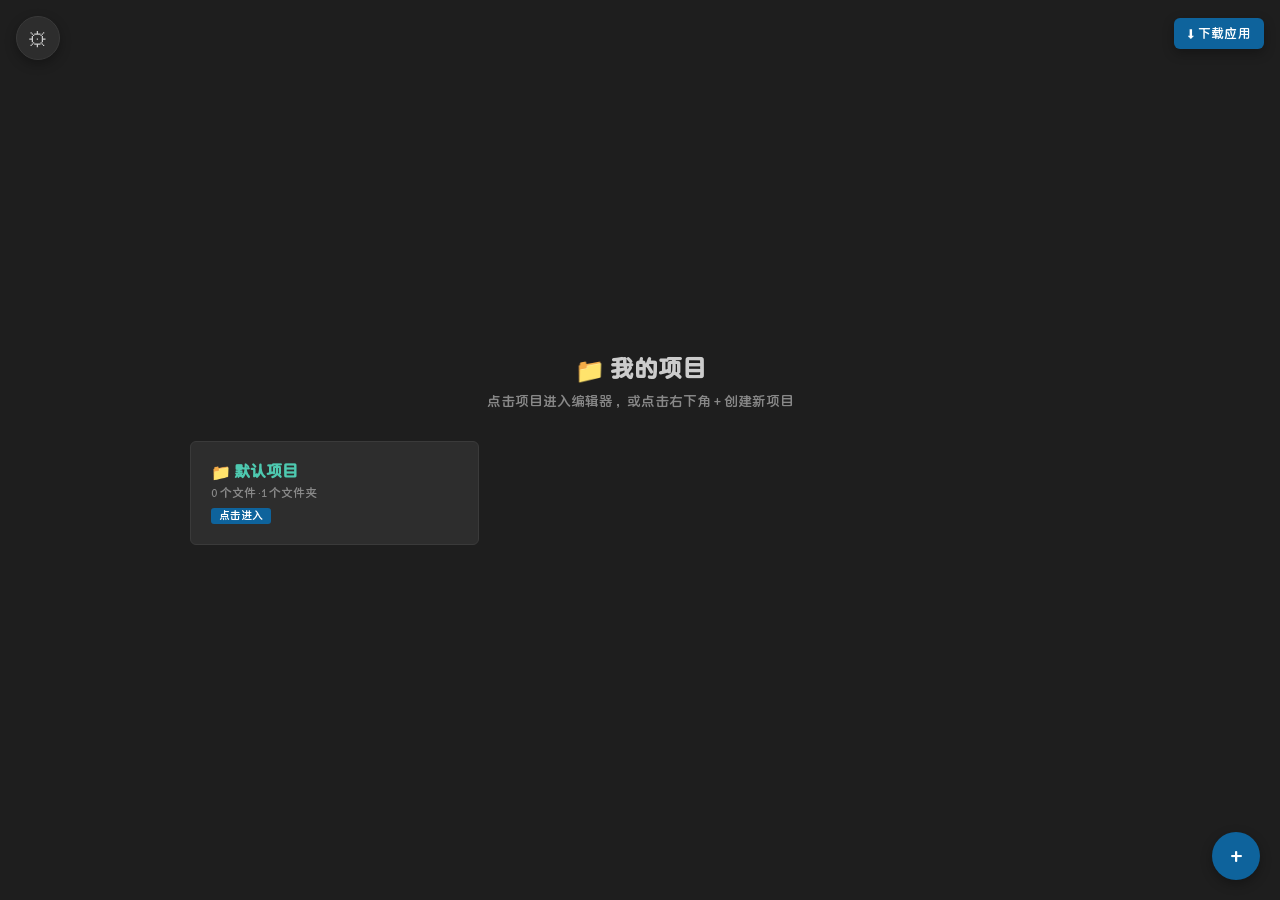
==== commit 1c881eca: "Add files via upload" ====
--- a/index.html
+++ b/index.html
@@ -1,149 +1,160 @@
-<!DOCTYPE html>
-<html lang="zh-CN">
-<head>
-    <meta charset="UTF-8">
-    <meta name="viewport" content="width=device-width, initial-scale=1.0, viewport-fit=cover">
-    <title>简易代码编辑器</title>
-    <link rel="stylesheet" href="styles.css?v=5">
-</head>
-<body>
-    <!-- ★ 设置按钮与主题菜单 -->
-    <button class="theme-btn" id="themeBtn" onclick="toggleThemeMenu(event)" title="设置">⚙</button>
-    <div class="theme-menu" id="themeMenu" style="display: none;">
-        <button class="theme-menu-item" data-theme="dark" onclick="setTheme('dark', event)"><span class="theme-icon">🌙</span>深色</button>
-        <button class="theme-menu-item" data-theme="light" onclick="setTheme('light', event)">🔆浅色</button>
-    </div>
-
-    <!-- ★ 下载应用按钮（仅主界面显示） -->
-    <a class="download-btn" id="downloadBtn" href="代码编辑1.0.apk" download="代码编辑1.0.apk" title="下载安卓应用">⬇ 下载应用</a>
-
-    <!-- 顶部工具栏 -->
-    <div class="toolbar" id="toolbar" style="display: none;">
-        <div class="toolbar-row">
-            <button class="btn-toggle-tree" id="btnToggleTree" onclick="toggleFileTree()" title="收起/展开文件树">☰</button>
-            <button class="btn-run" id="btnRun" onclick="runCode()">▶ 运行</button>
-            <button class="btn-stop" id="btnStop" onclick="stopPreview()">✕ 关闭</button>
-            <div class="zip-wrapper" id="zipWrapper">
-                <button class="btn-pack" id="btnPack" onclick="toggleZipMenu(event)">🗂️ZIP</button>
-                <div class="zip-menu" id="zipMenu" style="display: none;">
-                    <button class="zip-menu-item" onclick="onZipMenuPack(event)">📤打包ZIP</button>
-                    <button class="zip-menu-item" onclick="onZipMenuUpload(event)">📥上传ZIP</button>
-                </div>
-            </div>
-            <button class="btn-exit" id="btnExit" onclick="exitProject()">退出</button>
-            <div class="row-right">
-                <button class="btn-icon" id="btnUndo" onclick="undo()" title="撤销 (Ctrl+Z)" disabled>↶</button>
-                <button class="btn-icon" id="btnRedo" onclick="redo()" title="重做 (Ctrl+Y)" disabled>↷</button>
-            </div>
-        </div>
-        <div class="toolbar-row search-row">
-            <input type="text" id="searchInput" placeholder="搜索（区分大小写）"
-                   onkeydown="if(event.key==='Enter'){event.preventDefault();doSearch();}"
-                   oninput="onSearchInput()">
-            <button class="btn-search" onclick="doSearch()" title="搜索下一个 (回车)">🔍</button>
-            <div class="search-status" id="searchStatus"></div>
-        </div>
-    </div>
-
-    <!-- 主体 -->
-    <div class="main">
-        <div class="sidebar collapsed" id="sidebar">
-            <div class="sidebar-header">文件</div>
-            <div class="file-tree-actions">
-                <button onclick="newFile()">+文件</button>
-                <button onclick="newFolder()">+文件夹</button>
-                <button onclick="document.getElementById('fileInput').click()">上传文件</button>
-            </div>
-            <div class="file-tree" id="fileTree"></div>
-        </div>
-
-        <div class="editor-area" id="editorArea" style="display: none;">
-            <div class="editor-header">
-                <span>当前文件：</span>
-                <span class="filename" id="currentFileName">未选择</span>
-                <span class="save-indicator" id="saveIndicator">●</span>
-            </div>
-            <div class="editor" id="editor">
-                <div class="gutter" id="gutter"></div>
-                <div class="code-wrap">
-                    <pre class="highlight-layer" id="highlightLayer"></pre>
-                    <textarea id="codeEditor" wrap="off" spellcheck="false" autocomplete="off" autocorrect="off" autocapitalize="off" placeholder="选择或新建一个文件，然后在这里编写代码..." disabled></textarea>
-                </div>
-
-                <!-- 图片查看器 -->
-                <div class="image-viewer" id="imageViewer">
-                    <img id="imageViewerImg" src="" alt="">
-                    <div class="image-meta" id="imageViewerMeta"></div>
-                </div>
-
-                <!-- 音频查看器 -->
-                <div class="audio-viewer" id="audioViewer">
-                    <div class="audio-viewer-inner">
-                        <div class="audio-icon">🎵</div>
-                        <div class="audio-name" id="audioViewerName"></div>
-                        <audio id="audioViewerPlayer" controls preload="metadata"></audio>
-                        <div class="audio-meta" id="audioViewerMeta"></div>
-                    </div>
-                </div>
-            </div>
-        </div>
-
-        <div class="project-list-view" id="projectListView">
-            <h1>Ats编辑器</h1>
-            <p class="subtitle">点击项目进入编辑器，或点击右下角 + 创建新项目</p>
-            <div class="project-cards" id="projectCards"></div>
-            <div class="empty-state" id="emptyState" style="display: none;">
-                <div class="icon">📂</div>
-                <p>还没有项目</p>
-                <p style="font-size: 12px; margin-top: 8px;">点击右下角 + 创建你的第一个项目</p>
-            </div>
-        </div>
-    </div>
-
-    <!-- 全屏预览 -->
-    <div class="preview-area" id="previewArea">
-        <div class="preview-area-header">
-            <span>▶ 预览</span>
-            <button class="close-preview" onclick="stopPreview()" title="关闭预览 (Esc)">✕</button>
-        </div>
-        <div class="preview-area-body">
-            <iframe id="previewFrameFull" sandbox="allow-scripts allow-same-origin allow-forms allow-modals allow-popups"></iframe>
-        </div>
-    </div>
-
-    <button class="fab" id="fab" onclick="showNewProjectModal()" title="新建项目">+</button>
-
-    <div class="modal-overlay" id="projectModal" style="display: none;">
-        <div class="modal">
-            <h3>新建项目</h3>
-            <input type="text" id="projectName" placeholder="输入项目名称" autofocus>
-            <div class="modal-actions">
-                <button class="btn-cancel" onclick="hideNewProjectModal()">取消</button>
-                <button class="btn-confirm" onclick="confirmNewProject()">创建</button>
-            </div>
-        </div>
-    </div>
-
-    <button class="warn-btn" id="warnBtn" title="拖动移动 · 点击查看运行日志">
-        ⚠︎
-        <span class="warn-badge" id="warnBadge"></span>
-    </button>
-
-    <div class="warn-panel" id="warnPanel">
-        <div class="warn-panel-header">
-            <span class="warn-title">运行日志<span class="warn-count" id="warnCount"></span></span>
-            <button onclick="clearWarnLog()">清空</button>
-            <button onclick="hideWarnPanel()" title="关闭">✕</button>
-        </div>
-        <div class="warn-list" id="warnList"></div>
-    </div>
-
-    <div class="toast" id="toast"></div>
-
-    <input type="file" id="fileInput" accept="*/*" multiple style="display:none" onchange="uploadFile(this)">
-    <input type="file" id="zipInput" accept=".zip,application/zip" style="display:none" onchange="importZip(this)">
-
-    <script src="highlight.js"></script>
-    <script src="app.js"></script>
-</body>
+<!DOCTYPE html>
+<html lang="zh-CN">
+<head>
+<meta charset="UTF-8">
+<meta name="viewport" content="width=device-width, initial-scale=1.0, viewport-fit=cover">
+<title>Ats编辑器</title>
+<link rel="stylesheet" href="styles.css?v=10">
+</head>
+<body>
+
+<!-- 设置按钮与主题菜单 -->
+<button class="theme-btn" id="themeBtn" onclick="toggleThemeMenu(event)" title="设置">⚙</button>
+<div class="theme-menu" id="themeMenu" style="display: none;">
+    <button class="theme-menu-item" data-theme="dark" onclick="setTheme('dark', event)"><span class="theme-icon">🌙</span>深色</button>
+    <button class="theme-menu-item" data-theme="light" onclick="setTheme('light', event)">🔆浅色</button>
+</div>
+
+<!-- ★ 下载应用按钮（仅主界面显示） -->
+<a class="download-btn" id="downloadBtn" href="代码编辑1.0.apk" download="代码编辑1.0.apk" title="下载安卓应用">⬇ 下载应用</a>
+
+<!-- 顶部工具栏 -->
+<div class="toolbar" id="toolbar" style="display: none;">
+    <div class="toolbar-row">
+        <button class="btn-toggle-tree" id="btnToggleTree" onclick="toggleFileTree()" title="收起/展开文件树">☰</button>
+        <button class="btn-run" id="btnRun" onclick="runCode()">▶ 运行</button>
+        <button class="btn-stop" id="btnStop" onclick="stopPreview()">✕ 关闭</button>
+        <div class="zip-wrapper" id="zipWrapper">
+            <button class="btn-pack" id="btnPack" onclick="toggleZipMenu(event)">🗂️ZIP</button>
+            <div class="zip-menu" id="zipMenu" style="display: none;">
+                <button class="zip-menu-item" onclick="onZipMenuPack(event)">📤打包ZIP</button>
+                <button class="zip-menu-item" onclick="onZipMenuUpload(event)">📥上传ZIP</button>
+            </div>
+        </div>
+        <button class="btn-exit" id="btnExit" onclick="exitProject()">退出</button>
+        <div class="row-right">
+            <button class="btn-icon" id="btnUndo" onclick="undo()" title="撤销 (Ctrl+Z)" disabled>↶</button>
+            <button class="btn-icon" id="btnRedo" onclick="redo()" title="重做 (Ctrl+Y)" disabled>↷</button>
+        </div>
+    </div>
+    <div class="toolbar-row search-row">
+        <input type="text" id="searchInput" placeholder="搜索（区分大小写）"
+               onkeydown="if(event.key==='Enter'){event.preventDefault();doSearch();}"
+               oninput="onSearchInput()">
+        <button class="btn-search" onclick="doSearch()" title="搜索下一个 (回车)">🔍</button>
+        <div class="search-status" id="searchStatus"></div>
+    </div>
+</div>
+
+<!-- 主体 -->
+<div class="main">
+    <div class="sidebar collapsed" id="sidebar">
+        <div class="sidebar-header">文件</div>
+        <div class="file-tree-actions">
+            <button onclick="newFile()">+文件</button>
+            <button onclick="newFolder()">+文件夹</button>
+            <button onclick="document.getElementById('fileInput').click()">上传文件</button>
+        </div>
+        <div class="file-tree" id="fileTree"></div>
+    </div>
+
+    <div class="editor-area" id="editorArea" style="display: none;">
+        <div class="editor-header">
+            <span>当前文件：</span>
+            <span class="filename" id="currentFileName">未选择</span>
+            <span class="save-indicator" id="saveIndicator">●</span>
+        </div>
+        <div class="editor" id="editor">
+            <div class="gutter" id="gutter"></div>
+            <div class="code-wrap">
+                <pre class="highlight-layer" id="highlightLayer"></pre>
+                <textarea id="codeEditor" wrap="soft" spellcheck="false" autocomplete="off" autocorrect="off" autocapitalize="off" placeholder="选择或新建一个文件，然后在这里编写代码... Ctrl+滚轮 / 双指捏合 可缩放字号" disabled></textarea>
+            </div>
+
+            <div class="image-viewer" id="imageViewer">
+                <img id="imageViewerImg" src="" alt="">
+                <div class="image-meta" id="imageViewerMeta"></div>
+            </div>
+
+            <div class="audio-viewer" id="audioViewer">
+                <div class="audio-viewer-inner">
+                    <div class="audio-icon">🎵</div>
+                    <div class="audio-name" id="audioViewerName"></div>
+                    <audio id="audioViewerPlayer" controls preload="metadata"></audio>
+                    <div class="audio-meta" id="audioViewerMeta"></div>
+                </div>
+            </div>
+        </div>
+    </div>
+
+    <div class="project-list-view" id="projectListView">
+        <h1>📁 我的项目</h1>
+        <p class="subtitle">点击项目进入编辑器，或点击右下角 + 创建新项目</p>
+        <div class="project-cards" id="projectCards"></div>
+        <div class="empty-state" id="emptyState" style="display: none;">
+            <div class="icon">📂</div>
+            <p>还没有项目</p>
+            <p style="font-size: 12px; margin-top: 8px;">点击右下角 + 创建你的第一个项目</p>
+        </div>
+    </div>
+</div>
+
+<!-- 全屏预览 -->
+<div class="preview-area" id="previewArea">
+    <div class="preview-area-header">
+        <span>▶ 预览</span>
+        <button class="close-preview" onclick="stopPreview()" title="关闭预览 (Esc)">✕</button>
+    </div>
+    <div class="preview-area-body">
+        <iframe id="previewFrameFull" sandbox="allow-scripts allow-same-origin allow-forms allow-modals allow-popups"></iframe>
+    </div>
+</div>
+
+<button class="fab" id="fab" onclick="showNewProjectModal()" title="新建项目">+</button>
+
+<div class="modal-overlay" id="projectModal" style="display: none;">
+    <div class="modal">
+        <h3>新建项目</h3>
+        <input type="text" id="projectName" placeholder="输入项目名称" autofocus>
+        <div class="modal-actions">
+            <button class="btn-cancel" onclick="hideNewProjectModal()">取消</button>
+            <button class="btn-confirm" onclick="confirmNewProject()">创建</button>
+        </div>
+    </div>
+</div>
+
+<button class="warn-btn" id="warnBtn" title="拖动移动 · 点击查看运行日志">
+    ⚠︎
+    <span class="warn-badge" id="warnBadge"></span>
+</button>
+
+<div class="warn-panel" id="warnPanel">
+    <div class="warn-panel-header">
+        <span class="warn-title">运行日志<span class="warn-count" id="warnCount"></span></span>
+        <button onclick="clearWarnLog()">清空</button>
+        <button onclick="hideWarnPanel()" title="关闭">✕</button>
+    </div>
+    <div class="warn-list" id="warnList"></div>
+</div>
+
+<div class="toast" id="toast"></div>
+
+<!-- 粘贴进度浮层 -->
+<div class="paste-progress" id="pasteProgress">
+    <div class="paste-progress-fill" id="pasteProgressFill"></div>
+    <div class="paste-progress-text" id="pasteProgressText">粘贴中 0%</div>
+</div>
+
+<!-- 上传进度浮层 -->
+<div class="paste-progress" id="uploadProgress">
+    <div class="paste-progress-fill" id="uploadProgressFill"></div>
+    <div class="paste-progress-text" id="uploadProgressText">上传中 0%</div>
+</div>
+
+<input type="file" id="fileInput" accept="*/*" multiple style="display:none" onchange="uploadFile(this)">
+<input type="file" id="zipInput" accept=".zip,application/zip" style="display:none" onchange="importZip(this)">
+
+<script src="highlight.js"></script>
+<script src="app.js"></script>
+</body>
 </html>
--- a/styles.css
+++ b/styles.css
@@ -1,10 +1,15 @@
-/* ★ 编辑器界面自定义字体：1.ttf */
+/* ★ 编辑器界面自定义字体 */
 @font-face {
     font-family: 'EditorFont';
-    src: url('1.ttf') format('truetype');
+    src: url('1.woff2') format('truetype');
     font-weight: normal;
     font-style: normal;
     font-display: swap;
+}
+
+:root {
+    --editor-font-size: 14px;
+    --editor-line-height: 22px;
 }
 
 * { margin: 0; padding: 0; box-sizing: border-box; }
@@ -86,6 +91,40 @@
 .theme-menu-item.active { background: #0e639c; color: #fff; }
 .theme-menu-item + .theme-menu-item { border-top: 1px solid #333; }
 
+/* ★ 下载应用按钮（蓝色矩形，右上角，仅主界面显示） */
+.download-btn {
+    position: fixed;
+    top: 18px;
+    right: 16px;
+    display: inline-flex;
+    align-items: center;
+    justify-content: center;
+    gap: 4px;
+    padding: 8px 14px;
+    background: #0e639c;
+    color: #fff;
+    border: none;
+    border-radius: 6px;
+    font-size: 13px;
+    font-family: inherit;
+    text-decoration: none;
+    cursor: pointer;
+    box-shadow: 0 4px 12px rgba(0, 0, 0, .3);
+    transition: background .15s, transform .1s;
+    -webkit-tap-highlight-color: transparent;
+    z-index: 150;
+    white-space: nowrap;
+}
+.download-btn:hover { background: #1177bb; color: #fff; }
+.download-btn:active { transform: scale(.96); }
+
+body.light-theme .download-btn {
+    background: #0e639c;
+    color: #fff;
+    box-shadow: 0 4px 12px rgba(0, 0, 0, .12);
+}
+body.light-theme .download-btn:hover { background: #1177bb; }
+
 /* ===== 顶部工具栏 ===== */
 .toolbar {
     background: #2d2d2d;
@@ -117,21 +156,11 @@
 .toolbar .btn-exit { background: #f44336; color: white; }
 .toolbar .btn-exit:hover:not(:disabled) { background: #d32f2f; }
 
-/* ★ ZIP 按钮与下拉菜单 */
-.toolbar .zip-wrapper {
-    position: relative;
-    display: none;
-    flex-shrink: 0;
-}
+.toolbar .zip-wrapper { position: relative; display: none; flex-shrink: 0; }
 .toolbar .btn-pack {
-    background: #6a4c93;
-    color: #fff;
-    font-family: inherit;
-    border: none;
-    padding: 6px 14px;
-    border-radius: 4px;
-    cursor: pointer;
-    font-size: 13px;
+    background: #6a4c93; color: #fff; font-family: inherit;
+    border: none; padding: 6px 14px; border-radius: 4px;
+    cursor: pointer; font-size: 13px;
 }
 .toolbar .btn-pack:hover:not(:disabled) { background: #7e5aa8; }
 
@@ -155,47 +184,26 @@
     to   { opacity: 1; transform: translateY(0); }
 }
 .toolbar .zip-menu-item {
-    display: block;
-    width: 100%;
-    background: #0e639c;
-    border: none;
-    color: #fff;
-    text-align: left;
-    padding: 5px 10px;
-    font-size: 12px;
-    cursor: pointer;
-    font-family: inherit;
-    white-space: nowrap;
-    border-radius: 0;
-    flex-shrink: 0;
-}
-.toolbar .zip-menu-item:hover {
-    background: #1177bb;
-    color: #fff;
-}
-.toolbar .zip-menu-item + .zip-menu-item {
-    border-top: 1px solid #0a4a75;
-}
-
-/* ★ 撤销 / 重做：黄色 */
+    display: block; width: 100%;
+    background: #0e639c; border: none; color: #fff;
+    text-align: left; padding: 5px 10px; font-size: 12px;
+    cursor: pointer; font-family: inherit;
+    white-space: nowrap; border-radius: 0; flex-shrink: 0;
+}
+.toolbar .zip-menu-item:hover { background: #1177bb; color: #fff; }
+.toolbar .zip-menu-item + .zip-menu-item { border-top: 1px solid #0a4a75; }
+
 .toolbar .btn-icon {
-    background: #f5a623;
-    color: #1e1e1e;
-    padding: 5px 12px;
-    font-size: 15px;
-    line-height: 1.2;
-    min-width: 40px;
-    font-weight: bold;
+    background: #f5a623; color: #1e1e1e;
+    padding: 5px 12px; font-size: 15px; line-height: 1.2;
+    min-width: 40px; font-weight: bold;
 }
 .toolbar .btn-icon:hover:not(:disabled) { background: #ffb84d; color: #1e1e1e; }
 .toolbar .btn-icon:disabled {
-    opacity: .35;
-    cursor: not-allowed;
-    background: #8a5d12;
-    color: #3a2a00;
-}
-
-/* 搜索行 */
+    opacity: .35; cursor: not-allowed;
+    background: #8a5d12; color: #3a2a00;
+}
+
 .toolbar-row.search-row { position: relative; flex-wrap: nowrap; }
 .search-row input {
     flex: 1; min-width: 0; padding: 6px 10px;
@@ -223,7 +231,6 @@
 .search-status.error { color: #fff; background: #a1260d; border: 1px solid #d94e4e; }
 .search-status.ok { color: #fff; background: #0e639c; border: 1px solid #1177bb; }
 
-/* Toast */
 .toast {
     position: fixed; bottom: 30px; left: 50%;
     transform: translateX(-50%) translateY(20px);
@@ -236,28 +243,64 @@
 }
 .toast.show { opacity: 1; transform: translateX(-50%) translateY(0); }
 
+/* ===== 粘贴进度浮层 ===== */
+.paste-progress {
+    position: fixed;
+    top: 50%;
+    left: 50%;
+    transform: translate(-50%, -50%) scale(0.92);
+    width: 260px;
+    padding: 18px 20px;
+    background: rgba(20, 20, 20, .94);
+    border: 1px solid rgba(255, 255, 255, .12);
+    border-radius: 12px;
+    box-shadow: 0 12px 40px rgba(0, 0, 0, .7);
+    z-index: 1000;
+    opacity: 0;
+    pointer-events: none;
+    transition: opacity .18s ease, transform .18s ease;
+    overflow: hidden;
+}
+.paste-progress.show {
+    opacity: 1;
+    transform: translate(-50%, -50%) scale(1);
+}
+.paste-progress-fill {
+    position: absolute;
+    top: 0;
+    left: 0;
+    height: 3px;
+    width: 0%;
+    background: linear-gradient(90deg, #4ec9b0, #0e639c);
+    transition: width .12s linear;
+    border-radius: 0 2px 2px 0;
+}
+.paste-progress-text {
+    font-size: 13px;
+    color: #fff;
+    text-align: center;
+    letter-spacing: .5px;
+    font-family: 'EditorFont', 'Segoe UI', sans-serif;
+}
+body.light-theme .paste-progress {
+    background: rgba(255, 255, 255, .97);
+    border-color: rgba(0, 0, 0, .1);
+    box-shadow: 0 12px 40px rgba(0, 0, 0, .2);
+}
+body.light-theme .paste-progress-text { color: #333; }
+
 /* ===== 警告按钮 & 日志面板 ===== */
 .warn-btn {
-    position: fixed;
-    top: 90px;
-    right: 20px;
-    width: 52px;
-    height: 52px;
-    border-radius: 50%;
+    position: fixed; top: 90px; right: 20px;
+    width: 52px; height: 52px; border-radius: 50%;
     background: linear-gradient(135deg, #3db39c, #4ec9b0);
-    color: #fff;
-    border: 2px solid rgba(255, 255, 255, .25);
-    font-size: 24px;
-    cursor: grab;
-    display: none;
-    align-items: center;
-    justify-content: center;
+    color: #fff; border: 2px solid rgba(255, 255, 255, .25);
+    font-size: 24px; cursor: grab;
+    display: none; align-items: center; justify-content: center;
     box-shadow: 0 6px 20px rgba(0, 0, 0, .55), 0 0 0 0 rgba(78, 201, 176, .6);
     z-index: 620;
-    user-select: none;
-    -webkit-user-select: none;
-    touch-action: none;
-    padding: 0;
+    user-select: none; -webkit-user-select: none;
+    touch-action: none; padding: 0;
     transition: box-shadow .2s, transform .1s;
     font-family: inherit;
 }
@@ -336,15 +379,12 @@
 .warn-empty { padding: 40px 20px; text-align: center; color: #6a9955; font-size: 13px; line-height: 1.7; }
 .warn-empty .ok-icon { font-size: 28px; display: block; margin-bottom: 8px; }
 
-/* ★ 拖动警告按钮时：锁滚动 + 禁用 iframe 指针事件 */
 body.dragging-warn {
     cursor: grabbing !important;
     user-select: none !important;
     -webkit-user-select: none !important;
 }
-body.dragging-warn * {
-    cursor: grabbing !important;
-}
+body.dragging-warn * { cursor: grabbing !important; }
 body.dragging-warn #previewArea,
 body.dragging-warn #previewFrameFull,
 body.dragging-warn .preview-area-body,
@@ -402,104 +442,70 @@
 }
 .editor-header .filename { color: #4ec9b0; font-weight: bold; }
 
-/* ★ 保存指示灯 */
 .save-indicator {
-    margin-left: auto;
-    font-size: 10px;
-    color: #4ec9b0;
-    opacity: 0;
-    transition: opacity .3s;
-    pointer-events: none;
-    user-select: none;
+    margin-left: auto; font-size: 10px; color: #4ec9b0;
+    opacity: 0; transition: opacity .3s;
+    pointer-events: none; user-select: none;
 }
 .save-indicator.show { opacity: 1; }
 body.light-theme .save-indicator { color: #0e639c; }
 
 /* 编辑器 */
 .editor {
-    flex: 1;
-    position: relative;
-    min-height: 0;
-    display: flex;
-    background: #1e1e1e;
-    overflow: hidden;
-    transition: background .2s;
+    flex: 1; position: relative; min-height: 0;
+    display: flex; background: #1e1e1e;
+    overflow: hidden; transition: background .2s;
 }
 .gutter {
-    flex: 0 0 auto;
-    min-width: 42px;
-    padding: 12px 10px 12px 0;
-    text-align: right;
-    color: #5a5a5a;
-    background: #1e1e1e;
+    flex: 0 0 auto; min-width: 42px;
+    padding: 12px 10px 12px 0; text-align: right;
+    color: #5a5a5a; background: #1e1e1e;
     font-family: 'EditorFont', 'Consolas', 'Monaco', 'Courier New', monospace;
-    font-size: 14px;
-    line-height: 1.6;
-    white-space: pre;
-    overflow: hidden;
-    user-select: none;
-    border-right: 1px solid #2a2a2a;
+    font-size: var(--editor-font-size);
+    line-height: var(--editor-line-height);
+    white-space: pre; overflow: hidden;
+    user-select: none; border-right: 1px solid #2a2a2a;
     transition: background .2s, border-color .2s, color .2s;
 }
 .code-wrap {
-    position: relative;
-    flex: 1;
-    min-width: 0;
-    overflow: hidden;
-}
-
-/* ★ 高亮层：不响应指针，不拦截滚动 */
+    position: relative; flex: 1; min-width: 0; overflow: hidden;
+}
+
 .highlight-layer {
-    position: absolute;
-    top: 0; left: 0;
-    width: 100%; height: 100%;
-    margin: 0;
+    position: absolute; top: 0; left: 0;
+    width: 100%; height: 100%; margin: 0;
     padding: 12px 16px 12px 12px;
     font-family: 'EditorFont', 'Consolas', 'Monaco', 'Courier New', monospace;
-    font-size: 14px;
-    line-height: 1.6;
-    tab-size: 4;
-    -moz-tab-size: 4;
-    white-space: pre;
-    word-wrap: normal;
-    border: 0;
-    color: #d4d4d4;
-    background: transparent;
-    overflow: hidden;
-    z-index: 1;
-    pointer-events: none;
-}
-
-/* ★ 输入层：显式双向滚动 */
+    font-size: var(--editor-font-size);
+    line-height: var(--editor-line-height);
+    tab-size: 4; -moz-tab-size: 4;
+    white-space: pre-wrap;
+    word-break: break-all;
+    overflow-wrap: break-word;
+    border: 0; color: #d4d4d4; background: transparent;
+    overflow: hidden; z-index: 1; pointer-events: none;
+    contain: layout paint;
+}
+
 #codeEditor {
-    position: absolute;
-    top: 0; left: 0;
-    width: 100%; height: 100%;
-    margin: 0;
+    position: absolute; top: 0; left: 0;
+    width: 100%; height: 100%; margin: 0;
     padding: 12px 16px 12px 12px;
     font-family: 'EditorFont', 'Consolas', 'Monaco', 'Courier New', monospace;
-    font-size: 14px;
-    line-height: 1.6;
-    tab-size: 4;
-    -moz-tab-size: 4;
-    white-space: pre;
-    word-wrap: normal;
-    border: 0;
-    border-radius: 0;
-    background: transparent;
-    color: transparent;
-    -webkit-text-fill-color: transparent;
-    caret-color: #ffffff;
-    resize: none;
-    outline: none;
-
-    overflow-x: auto;
-    overflow-y: auto;
+    font-size: var(--editor-font-size);
+    line-height: var(--editor-line-height);
+    tab-size: 4; -moz-tab-size: 4;
+    white-space: pre-wrap;
+    word-break: break-all;
+    overflow-wrap: break-word;
+    border: 0; border-radius: 0; background: transparent;
+    color: transparent; -webkit-text-fill-color: transparent;
+    caret-color: #ffffff; resize: none; outline: none;
+    overflow-x: hidden; overflow-y: auto;
     overscroll-behavior: contain;
     -webkit-overflow-scrolling: touch;
-
-    z-index: 2;
-    pointer-events: auto;
+    touch-action: pan-y pinch-zoom;
+    z-index: 2; pointer-events: auto;
 }
 #codeEditor::selection { background: #264f78; }
 #codeEditor:focus { box-shadow: inset 0 0 0 1px #094771; }
@@ -544,7 +550,7 @@
     padding: 4px 10px; border-radius: 10px; pointer-events: none;
 }
 
-/* ★ 音频查看器 */
+/* 音频查看器 */
 .audio-viewer {
     position: absolute; inset: 0; z-index: 10;
     display: none; align-items: center; justify-content: center;
@@ -589,7 +595,7 @@
 .preview-area-body { flex: 1; min-height: 0; }
 .preview-area-body iframe { width: 100%; height: 100%; border: none; background: #fff; display: block; }
 
-/* ===== 项目列表 ===== */
+/* 项目列表 */
 .project-list-view {
     flex: 1; display: flex; flex-direction: column;
     align-items: center; justify-content: center;
@@ -607,7 +613,6 @@
     gap: 16px; width: 100%; max-width: 900px;
 }
 
-/* ★ 项目卡片 */
 .project-card {
     position: relative;
     background: #2d2d2d;
@@ -623,35 +628,21 @@
     transform: translateY(-2px);
 }
 
-/* ★ 右上角操作按钮组 */
 .project-card-actions {
-    position: absolute;
-    top: 10px;
-    right: 10px;
-    display: flex;
-    gap: 4px;
-    opacity: 0;
-    transition: opacity 0.2s;
+    position: absolute; top: 10px; right: 10px;
+    display: flex; gap: 4px;
+    opacity: 0; transition: opacity 0.2s;
     z-index: 2;
 }
-.project-card:hover .project-card-actions {
-    opacity: 1;
-}
+.project-card:hover .project-card-actions { opacity: 1; }
 
 .proj-btn {
-    width: 28px;
-    height: 28px;
-    padding: 0;
+    width: 28px; height: 28px; padding: 0;
     background: rgba(255, 255, 255, .08);
     border: 1px solid rgba(255, 255, 255, .12);
-    color: #ccc;
-    border-radius: 4px;
-    cursor: pointer;
-    font-size: 13px;
-    line-height: 1;
-    display: inline-flex;
-    align-items: center;
-    justify-content: center;
+    color: #ccc; border-radius: 4px; cursor: pointer;
+    font-size: 13px; line-height: 1;
+    display: inline-flex; align-items: center; justify-content: center;
     transition: background .15s, color .15s, border-color .15s;
     -webkit-tap-highlight-color: transparent;
 }
@@ -660,29 +651,20 @@
 .proj-btn:active { transform: scale(.9); }
 
 .project-card .project-card-name {
-    font-size: 16px;
-    color: #4ec9b0;
-    font-weight: bold;
-    margin-bottom: 4px;
-    padding-right: 68px;
-    white-space: nowrap;
-    overflow: hidden;
-    text-overflow: ellipsis;
+    font-size: 16px; color: #4ec9b0; font-weight: bold;
+    margin-bottom: 4px; padding-right: 68px;
+    white-space: nowrap; overflow: hidden; text-overflow: ellipsis;
 }
 .project-card .project-card-info { font-size: 12px; color: #888; }
 .project-card .project-card-badge {
     display: inline-block;
-    background: #0e639c;
-    color: white;
-    font-size: 11px;
-    padding: 2px 8px;
-    border-radius: 3px;
-    margin-top: 8px;
+    background: #0e639c; color: white;
+    font-size: 11px; padding: 2px 8px;
+    border-radius: 3px; margin-top: 8px;
 }
 .project-list-view .empty-state { text-align: center; color: #666; padding: 60px 0; }
 .project-list-view .empty-state .icon { font-size: 48px; margin-bottom: 16px; }
 
-/* 圆形加号按钮 */
 .fab {
     position: fixed; bottom: 20px; right: 20px;
     width: 48px; height: 48px; border-radius: 50%;
@@ -696,7 +678,6 @@
 .fab:hover { background: #1177bb; }
 .fab.hidden { display: none; }
 
-/* 新建项目弹窗 */
 .modal-overlay {
     position: fixed; top: 0; left: 0; right: 0; bottom: 0;
     background: rgba(0,0,0,0.5);
@@ -722,7 +703,7 @@
 .modal .btn-confirm { background: #0e639c; color: white; }
 .modal .btn-confirm:hover { background: #1177bb; }
 
-/* ================= 竖屏适配 ================= */
+/* 竖屏适配 */
 @media (orientation: portrait) {
     .project-list-view {
         justify-content: flex-start;
@@ -734,7 +715,6 @@
     .project-list-view .project-cards { grid-template-columns: 1fr; gap: 12px; max-width: 520px; }
     .project-card { padding: 16px; }
     .project-card:hover { transform: none; }
-    /* ★ 竖屏（触摸设备）没有 hover，按钮常驻显示 */
     .project-card-actions { opacity: 1; }
     .project-card .project-card-name { padding-right: 68px; }
 
@@ -746,8 +726,6 @@
     .sidebar { width: min(78vw, 280px); }
     .sidebar.collapsed { width: 0; }
 
-    .highlight-layer, #codeEditor, .gutter { font-size: 13px; }
-
     .modal { width: calc(100vw - 40px); max-width: 320px; }
 
     .fab { bottom: calc(20px + env(safe-area-inset-bottom)); right: 16px; }
@@ -757,127 +735,62 @@
 
     .toolbar .zip-menu { min-width: 0; }
     .toolbar .zip-menu-item { padding: 5px 8px; font-size: 11px; }
-}
-
-/* ================= ★ 浅色主题 ================= */
-body.light-theme {
-    background: #f5f5f5;
-    color: #333;
-}
-
-/* 设置按钮 / 菜单 */
+
+    .paste-progress { width: calc(100vw - 60px); max-width: 300px; }
+
+    .download-btn { padding: 6px 10px; font-size: 12px; top: 16px; }
+}
+
+/* ================= 浅色主题 ================= */
+body.light-theme { background: #f5f5f5; color: #333; }
+
 body.light-theme .theme-btn {
-    background: #ffffff;
-    color: #555;
-    border-color: #e0e0e0;
+    background: #ffffff; color: #555; border-color: #e0e0e0;
     box-shadow: 0 4px 12px rgba(0, 0, 0, .08);
 }
 body.light-theme .theme-btn:hover { background: #f0f0f0; color: #333; }
-body.light-theme .theme-menu {
-    background: #ffffff;
-    border-color: #e0e0e0;
-}
+body.light-theme .theme-menu { background: #ffffff; border-color: #e0e0e0; }
 body.light-theme .theme-menu-item { color: #555; }
 body.light-theme .theme-menu-item:hover { background: #f0f0f0; color: #333; }
 body.light-theme .theme-menu-item.active { background: #0e639c; color: #fff; }
 body.light-theme .theme-menu-item + .theme-menu-item { border-top-color: #eee; }
 
-/* 工具栏 */
-body.light-theme .toolbar {
-    background: #ffffff;
-    border-bottom-color: #e0e0e0;
-}
-body.light-theme .toolbar .btn-toggle-tree {
-    background: #e8e8e8;
-    color: #666;
-}
-body.light-theme .toolbar .btn-toggle-tree:hover:not(:disabled) {
-    background: #d8d8d8;
-}
-body.light-theme .toolbar .btn-icon:disabled {
-    background: #e0d4b0;
-    color: #998866;
-}
-
-/* ★ 浅色模式下运行按钮改成蓝色 */
-body.light-theme .toolbar .btn-run {
-    background: #0e639c;
-    color: #ffffff;
-}
-body.light-theme .toolbar .btn-run:hover:not(:disabled) {
-    background: #1177bb;
-}
-
-/* 搜索 */
+body.light-theme .toolbar { background: #ffffff; border-bottom-color: #e0e0e0; }
+body.light-theme .toolbar .btn-toggle-tree { background: #e8e8e8; color: #666; }
+body.light-theme .toolbar .btn-toggle-tree:hover:not(:disabled) { background: #d8d8d8; }
+body.light-theme .toolbar .btn-icon:disabled { background: #e0d4b0; color: #998866; }
+body.light-theme .toolbar .btn-run { background: #0e639c; color: #ffffff; }
+body.light-theme .toolbar .btn-run:hover:not(:disabled) { background: #1177bb; }
+
 body.light-theme .search-row input {
-    background: #ffffff;
-    border-color: #d0d0d0;
-    color: #333;
+    background: #ffffff; border-color: #d0d0d0; color: #333;
 }
 body.light-theme .search-row input::placeholder { color: #999; }
-body.light-theme .search-row input:focus {
-    background: #ffffff;
-    border-color: #0e639c;
-}
-body.light-theme .search-row .btn-search {
-    background: #e8e8e8;
-    border-color: #d0d0d0;
-    color: #555;
-}
-body.light-theme .search-row .btn-search:hover {
-    background: #d8d8d8;
-    color: #333;
-}
-
-/* ZIP 菜单 */
-body.light-theme .toolbar .zip-menu {
-    background: #ffffff;
-    border-color: #e0e0e0;
-}
-body.light-theme .toolbar .zip-menu-item {
-    background: #0e639c;
-    color: #fff;
-}
+body.light-theme .search-row input:focus { background: #ffffff; border-color: #0e639c; }
+body.light-theme .search-row .btn-search { background: #e8e8e8; border-color: #d0d0d0; color: #555; }
+body.light-theme .search-row .btn-search:hover { background: #d8d8d8; color: #333; }
+
+body.light-theme .toolbar .zip-menu { background: #ffffff; border-color: #e0e0e0; }
+body.light-theme .toolbar .zip-menu-item { background: #0e639c; color: #fff; }
 body.light-theme .toolbar .zip-menu-item:hover { background: #1177bb; }
 body.light-theme .toolbar .zip-menu-item + .zip-menu-item { border-top-color: #0a4a75; }
 
-/* 文件树 */
-body.light-theme .sidebar {
-    background: #f0f0f0;
-    border-right-color: #e0e0e0;
-}
-body.light-theme .sidebar-header {
-    color: #888;
-    border-bottom-color: #e0e0e0;
-}
-body.light-theme .file-tree-actions {
-    border-bottom-color: #e0e0e0;
-}
-body.light-theme .file-tree-actions button {
-    color: #555;
-    border-color: #ccc;
-}
+body.light-theme .sidebar { background: #f0f0f0; border-right-color: #e0e0e0; }
+body.light-theme .sidebar-header { color: #888; border-bottom-color: #e0e0e0; }
+body.light-theme .file-tree-actions { border-bottom-color: #e0e0e0; }
+body.light-theme .file-tree-actions button { color: #555; border-color: #ccc; }
 body.light-theme .file-tree-actions button:hover { background: #e0e0e0; }
 body.light-theme .file-item { color: #333; }
 body.light-theme .file-item:hover { background: #e0e0e0; }
 body.light-theme .file-item.active { background: #cce4f7; color: #0e639c; }
 body.light-theme .file-item .actions button { color: #888; }
 
-/* 编辑区 */
 body.light-theme .editor-area { background: #ffffff; }
-body.light-theme .editor-header {
-    background: #f0f0f0;
-    color: #666;
-    border-bottom-color: #e0e0e0;
-}
+body.light-theme .editor-header { background: #f0f0f0; color: #666; border-bottom-color: #e0e0e0; }
 body.light-theme .editor-header .filename { color: #0e639c; }
 
 body.light-theme .editor { background: #ffffff; }
-body.light-theme .gutter {
-    background: #ffffff;
-    color: #999;
-    border-right-color: #e8e8e8;
-}
+body.light-theme .gutter { background: #ffffff; color: #999; border-right-color: #e8e8e8; }
 body.light-theme .highlight-layer { color: #333; }
 body.light-theme #codeEditor { caret-color: #000; }
 body.light-theme #codeEditor::selection { background: #b3d7ff; }
@@ -886,7 +799,6 @@
 body.light-theme #codeEditor::-webkit-scrollbar-thumb { background: #c0c0c0; }
 body.light-theme #codeEditor::-webkit-scrollbar-thumb:hover { background: #a0a0a0; }
 
-/* 浅色主题语法着色 */
 body.light-theme .tok-comment   { color: #008000; font-style: italic; }
 body.light-theme .tok-string    { color: #a31515; }
 body.light-theme .tok-keyword   { color: #0000ff; }
@@ -904,89 +816,42 @@
 body.light-theme .tok-op        { color: #333; }
 body.light-theme .tok-doctype   { color: #808080; }
 
-/* 项目列表 */
 body.light-theme .project-list-view { background: #f5f5f5; }
 body.light-theme .project-list-view h1 { color: #333; }
 body.light-theme .project-list-view .subtitle { color: #888; }
 
-body.light-theme .project-card {
-    background: #ffffff;
-    border-color: #e0e0e0;
-}
+body.light-theme .project-card { background: #ffffff; border-color: #e0e0e0; }
 body.light-theme .project-card:hover {
-    background: #ffffff;
-    border-color: #0e639c;
+    background: #ffffff; border-color: #0e639c;
     box-shadow: 0 4px 12px rgba(0, 0, 0, .08);
 }
 body.light-theme .project-card .project-card-name { color: #0e639c; }
 body.light-theme .project-card .project-card-info { color: #888; }
 
-body.light-theme .proj-btn {
-    background: rgba(0, 0, 0, .05);
-    border-color: rgba(0, 0, 0, .1);
-    color: #666;
-}
-body.light-theme .proj-btn:hover {
-    background: #0e639c;
-    color: #fff;
-    border-color: #0e639c;
-}
-body.light-theme .proj-btn.proj-delete:hover {
-    background: #f44336;
-    border-color: #f44336;
-}
-
-/* 弹窗 */
-body.light-theme .modal {
-    background: #ffffff;
-    box-shadow: 0 8px 24px rgba(0, 0, 0, .15);
-}
+body.light-theme .proj-btn { background: rgba(0, 0, 0, .05); border-color: rgba(0, 0, 0, .1); color: #666; }
+body.light-theme .proj-btn:hover { background: #0e639c; color: #fff; border-color: #0e639c; }
+body.light-theme .proj-btn.proj-delete:hover { background: #f44336; border-color: #f44336; }
+
+body.light-theme .modal { background: #ffffff; box-shadow: 0 8px 24px rgba(0, 0, 0, .15); }
 body.light-theme .modal h3 { color: #333; }
-body.light-theme .modal input {
-    background: #f5f5f5;
-    border-color: #d0d0d0;
-    color: #333;
-}
+body.light-theme .modal input { background: #f5f5f5; border-color: #d0d0d0; color: #333; }
 body.light-theme .modal input:focus { border-color: #0e639c; }
-body.light-theme .modal .btn-cancel {
-    background: #e8e8e8;
-    color: #555;
-}
+body.light-theme .modal .btn-cancel { background: #e8e8e8; color: #555; }
 body.light-theme .modal .btn-cancel:hover { background: #d8d8d8; }
 
-/* 日志面板 */
-body.light-theme .warn-panel {
-    background: #ffffff;
-    border-color: #e0e0e0;
-}
-body.light-theme .warn-panel-header {
-    background: #f0f0f0;
-    border-bottom-color: #e0e0e0;
-    color: #333;
-}
-body.light-theme .warn-panel-header button {
-    background: #e8e8e8;
-    border-color: #d0d0d0;
-    color: #555;
-}
-body.light-theme .warn-panel-header button:hover {
-    background: #d8d8d8;
-    color: #333;
-}
+body.light-theme .warn-panel { background: #ffffff; border-color: #e0e0e0; }
+body.light-theme .warn-panel-header { background: #f0f0f0; border-bottom-color: #e0e0e0; color: #333; }
+body.light-theme .warn-panel-header button { background: #e8e8e8; border-color: #d0d0d0; color: #555; }
+body.light-theme .warn-panel-header button:hover { background: #d8d8d8; color: #333; }
 body.light-theme .warn-item { border-bottom-color: #f0f0f0; }
 body.light-theme .warn-item .warn-text { color: #333; }
 body.light-theme .warn-item.error .warn-text { color: #c62828; }
 body.light-theme .warn-empty { color: #008000; }
 
-/* Toast */
 body.light-theme .toast {
-    background: rgba(255, 255, 255, .96);
-    color: #333;
+    background: rgba(255, 255, 255, .96); color: #333;
     border-color: rgba(0, 0, 0, .1);
     box-shadow: 0 6px 20px rgba(0, 0, 0, .15);
 }
 
-/* 深色主题下月亮图标变黑 */
-.theme-menu-item[data-theme="dark"] .theme-icon {
-    filter: brightness(0);
-}+.theme-menu-item[data-theme="dark"] .theme-icon { filter: brightness(0); }
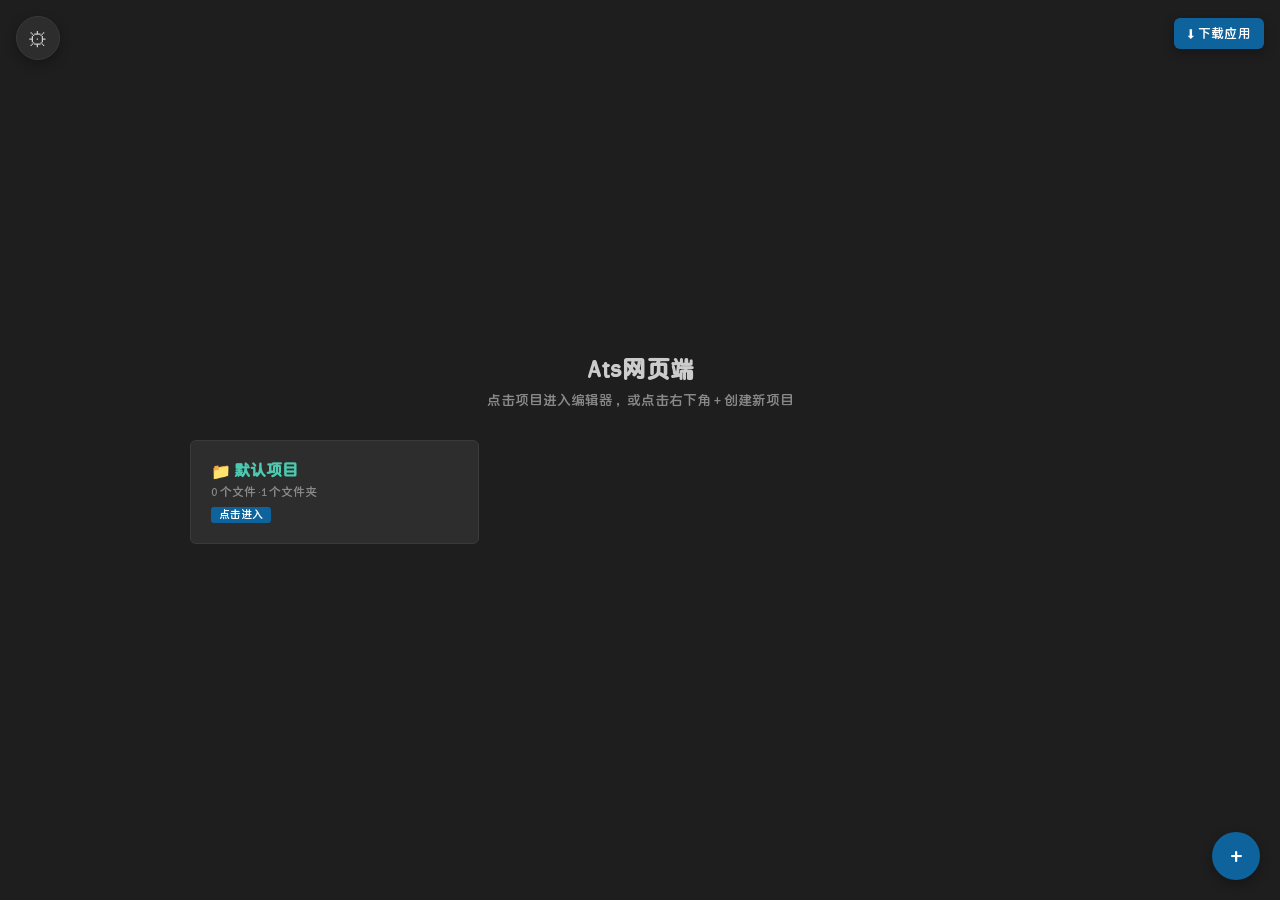
==== commit 4ecd3230: "更新 index.html" ====
--- a/index.html
+++ b/index.html
@@ -88,7 +88,7 @@
     </div>
 
     <div class="project-list-view" id="projectListView">
-        <h1>📁 我的项目</h1>
+        <h1>Ats网页端</h1>
         <p class="subtitle">点击项目进入编辑器，或点击右下角 + 创建新项目</p>
         <div class="project-cards" id="projectCards"></div>
         <div class="empty-state" id="emptyState" style="display: none;">
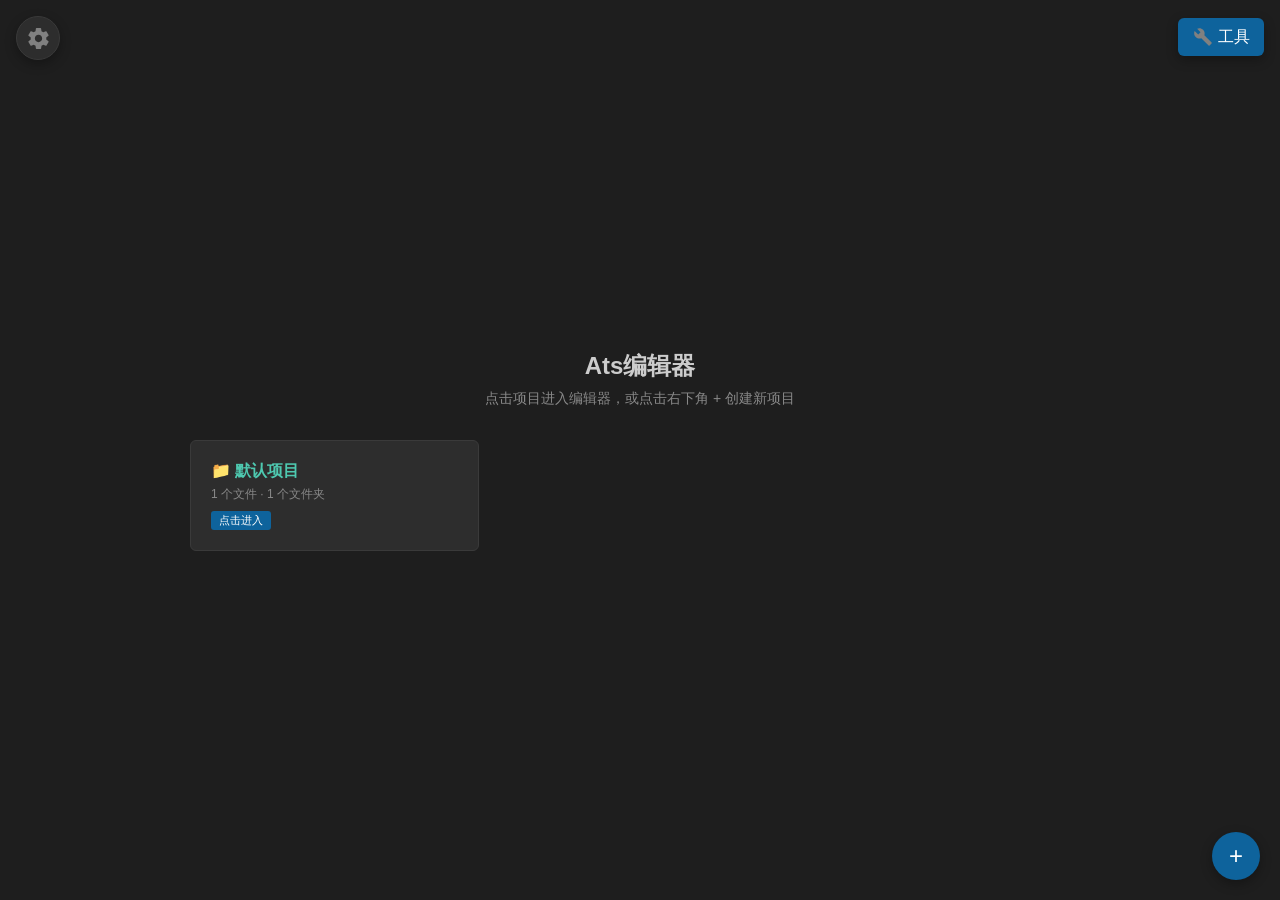
==== commit 658fc3db: "Add files via upload" ====
--- a/index.html
+++ b/index.html
@@ -1,160 +1,5198 @@
-<!DOCTYPE html>
-<html lang="zh-CN">
-<head>
-<meta charset="UTF-8">
-<meta name="viewport" content="width=device-width, initial-scale=1.0, viewport-fit=cover">
-<title>Ats编辑器</title>
-<link rel="stylesheet" href="styles.css?v=10">
-</head>
-<body>
-
-<!-- 设置按钮与主题菜单 -->
-<button class="theme-btn" id="themeBtn" onclick="toggleThemeMenu(event)" title="设置">⚙</button>
-<div class="theme-menu" id="themeMenu" style="display: none;">
-    <button class="theme-menu-item" data-theme="dark" onclick="setTheme('dark', event)"><span class="theme-icon">🌙</span>深色</button>
-    <button class="theme-menu-item" data-theme="light" onclick="setTheme('light', event)">🔆浅色</button>
-</div>
-
-<!-- ★ 下载应用按钮（仅主界面显示） -->
-<a class="download-btn" id="downloadBtn" href="代码编辑1.0.apk" download="代码编辑1.0.apk" title="下载安卓应用">⬇ 下载应用</a>
-
-<!-- 顶部工具栏 -->
-<div class="toolbar" id="toolbar" style="display: none;">
-    <div class="toolbar-row">
-        <button class="btn-toggle-tree" id="btnToggleTree" onclick="toggleFileTree()" title="收起/展开文件树">☰</button>
-        <button class="btn-run" id="btnRun" onclick="runCode()">▶ 运行</button>
-        <button class="btn-stop" id="btnStop" onclick="stopPreview()">✕ 关闭</button>
-        <div class="zip-wrapper" id="zipWrapper">
-            <button class="btn-pack" id="btnPack" onclick="toggleZipMenu(event)">🗂️ZIP</button>
-            <div class="zip-menu" id="zipMenu" style="display: none;">
-                <button class="zip-menu-item" onclick="onZipMenuPack(event)">📤打包ZIP</button>
-                <button class="zip-menu-item" onclick="onZipMenuUpload(event)">📥上传ZIP</button>
-            </div>
-        </div>
-        <button class="btn-exit" id="btnExit" onclick="exitProject()">退出</button>
-        <div class="row-right">
-            <button class="btn-icon" id="btnUndo" onclick="undo()" title="撤销 (Ctrl+Z)" disabled>↶</button>
-            <button class="btn-icon" id="btnRedo" onclick="redo()" title="重做 (Ctrl+Y)" disabled>↷</button>
-        </div>
-    </div>
-    <div class="toolbar-row search-row">
-        <input type="text" id="searchInput" placeholder="搜索（区分大小写）"
-               onkeydown="if(event.key==='Enter'){event.preventDefault();doSearch();}"
-               oninput="onSearchInput()">
-        <button class="btn-search" onclick="doSearch()" title="搜索下一个 (回车)">🔍</button>
-        <div class="search-status" id="searchStatus"></div>
-    </div>
-</div>
-
-<!-- 主体 -->
-<div class="main">
-    <div class="sidebar collapsed" id="sidebar">
-        <div class="sidebar-header">文件</div>
-        <div class="file-tree-actions">
-            <button onclick="newFile()">+文件</button>
-            <button onclick="newFolder()">+文件夹</button>
-            <button onclick="document.getElementById('fileInput').click()">上传文件</button>
-        </div>
-        <div class="file-tree" id="fileTree"></div>
-    </div>
-
-    <div class="editor-area" id="editorArea" style="display: none;">
-        <div class="editor-header">
-            <span>当前文件：</span>
-            <span class="filename" id="currentFileName">未选择</span>
-            <span class="save-indicator" id="saveIndicator">●</span>
-        </div>
-        <div class="editor" id="editor">
-            <div class="gutter" id="gutter"></div>
-            <div class="code-wrap">
-                <pre class="highlight-layer" id="highlightLayer"></pre>
-                <textarea id="codeEditor" wrap="soft" spellcheck="false" autocomplete="off" autocorrect="off" autocapitalize="off" placeholder="选择或新建一个文件，然后在这里编写代码... Ctrl+滚轮 / 双指捏合 可缩放字号" disabled></textarea>
-            </div>
-
-            <div class="image-viewer" id="imageViewer">
-                <img id="imageViewerImg" src="" alt="">
-                <div class="image-meta" id="imageViewerMeta"></div>
-            </div>
-
-            <div class="audio-viewer" id="audioViewer">
-                <div class="audio-viewer-inner">
-                    <div class="audio-icon">🎵</div>
-                    <div class="audio-name" id="audioViewerName"></div>
-                    <audio id="audioViewerPlayer" controls preload="metadata"></audio>
-                    <div class="audio-meta" id="audioViewerMeta"></div>
-                </div>
-            </div>
-        </div>
-    </div>
-
-    <div class="project-list-view" id="projectListView">
-        <h1>Ats网页端</h1>
-        <p class="subtitle">点击项目进入编辑器，或点击右下角 + 创建新项目</p>
-        <div class="project-cards" id="projectCards"></div>
-        <div class="empty-state" id="emptyState" style="display: none;">
-            <div class="icon">📂</div>
-            <p>还没有项目</p>
-            <p style="font-size: 12px; margin-top: 8px;">点击右下角 + 创建你的第一个项目</p>
-        </div>
-    </div>
-</div>
-
-<!-- 全屏预览 -->
-<div class="preview-area" id="previewArea">
-    <div class="preview-area-header">
-        <span>▶ 预览</span>
-        <button class="close-preview" onclick="stopPreview()" title="关闭预览 (Esc)">✕</button>
-    </div>
-    <div class="preview-area-body">
-        <iframe id="previewFrameFull" sandbox="allow-scripts allow-same-origin allow-forms allow-modals allow-popups"></iframe>
-    </div>
-</div>
-
-<button class="fab" id="fab" onclick="showNewProjectModal()" title="新建项目">+</button>
-
-<div class="modal-overlay" id="projectModal" style="display: none;">
-    <div class="modal">
-        <h3>新建项目</h3>
-        <input type="text" id="projectName" placeholder="输入项目名称" autofocus>
-        <div class="modal-actions">
-            <button class="btn-cancel" onclick="hideNewProjectModal()">取消</button>
-            <button class="btn-confirm" onclick="confirmNewProject()">创建</button>
-        </div>
-    </div>
-</div>
-
-<button class="warn-btn" id="warnBtn" title="拖动移动 · 点击查看运行日志">
-    ⚠︎
-    <span class="warn-badge" id="warnBadge"></span>
-</button>
-
-<div class="warn-panel" id="warnPanel">
-    <div class="warn-panel-header">
-        <span class="warn-title">运行日志<span class="warn-count" id="warnCount"></span></span>
-        <button onclick="clearWarnLog()">清空</button>
-        <button onclick="hideWarnPanel()" title="关闭">✕</button>
-    </div>
-    <div class="warn-list" id="warnList"></div>
-</div>
-
-<div class="toast" id="toast"></div>
-
-<!-- 粘贴进度浮层 -->
-<div class="paste-progress" id="pasteProgress">
-    <div class="paste-progress-fill" id="pasteProgressFill"></div>
-    <div class="paste-progress-text" id="pasteProgressText">粘贴中 0%</div>
-</div>
-
-<!-- 上传进度浮层 -->
-<div class="paste-progress" id="uploadProgress">
-    <div class="paste-progress-fill" id="uploadProgressFill"></div>
-    <div class="paste-progress-text" id="uploadProgressText">上传中 0%</div>
-</div>
-
-<input type="file" id="fileInput" accept="*/*" multiple style="display:none" onchange="uploadFile(this)">
-<input type="file" id="zipInput" accept=".zip,application/zip" style="display:none" onchange="importZip(this)">
-
-<script src="highlight.js"></script>
-<script src="app.js"></script>
-</body>
+<!DOCTYPE html>
+<html lang="zh-CN">
+<head>
+<meta charset="UTF-8">
+<meta name="viewport" content="width=device-width, initial-scale=1.0, minimum-scale=1.0, maximum-scale=1.0, user-scalable=no, viewport-fit=cover">
+<title>Ats编辑器</title>
+<style>
+@font-face {
+    font-family: 'ZtFont';
+    src: url('zt.woff2') format('woff2');
+    font-weight: normal;
+    font-style: normal;
+    font-display: swap;
+}
+:root { --editor-font-size: 14px; --editor-line-height: 22px; }
+* { margin: 0; padding: 0; box-sizing: border-box; }
+body {
+    font-family: 'ZtFont', 'Segoe UI', sans-serif;
+    background: #1e1e1e; color: #ccc; height: 100vh;
+    display: flex; flex-direction: column;
+    transition: background .2s, color .2s;
+}
+.tools-wrapper { position: fixed; top: 18px; right: 16px; z-index: 150; }
+.tools-btn {
+    display: inline-flex; align-items: center; justify-content: center; gap: 4px;
+    padding: 8px 14px; background: #0e639c; color: #fff; border: none;
+    border-radius: 6px; font-size: 16px; font-family: inherit; cursor: pointer;
+    box-shadow: 0 4px 12px rgba(0,0,0,.3);
+    transition: background .15s, transform .1s;
+    -webkit-tap-highlight-color: transparent; white-space: nowrap;
+}
+.tools-btn:hover { background: #1177bb; }
+.tools-btn:active { transform: scale(.96); }
+.tools-menu {
+    position: absolute; top: calc(100% + 4px); right: 0;
+    background: #2d2d2d; border: 1px solid #3a3a3a; border-radius: 6px;
+    box-shadow: 0 8px 24px rgba(0,0,0,.55); z-index: 200;
+    overflow: hidden; min-width: 0; width: auto; padding: 0;
+    animation: toolsMenuIn .15s ease;
+}
+@keyframes toolsMenuIn { from { opacity:0; transform:translateY(-4px);} to { opacity:1; transform:translateY(0);} }
+.tools-menu-item {
+    display: block; width: 100%; background: #0e639c; border: none;
+    color: #fff; text-align: left; padding: 5px 10px; font-size: 12px;
+    font-family: inherit; text-decoration: none; cursor: pointer;
+    white-space: nowrap; border-radius: 0; box-sizing: border-box;
+}
+.tools-menu-item:hover { background: #1177bb; color: #fff; }
+.tools-menu-item + .tools-menu-item { border-top: 1px solid #0a4a75; }
+body.light-theme .tools-btn { background: #0e639c; color: #fff; }
+body.light-theme .tools-menu { background: #fff; border-color: #e0e0e0; }
+body.light-theme .tools-menu-item { background: #0e639c; color: #fff; }
+.theme-btn {
+    position: fixed; top: 16px; left: 16px;
+    width: 44px; height: 44px; min-width: 44px; min-height: 44px;
+    border-radius: 9999px; background: #2d2d2d; color: #ccc;
+    border: 1px solid #3a3a3a; font-size: 20px; line-height: 1;
+    padding: 0; margin: 0; cursor: pointer;
+    display: inline-flex; align-items: center; justify-content: center;
+    z-index: 150; box-shadow: 0 4px 12px rgba(0,0,0,.3);
+    font-family: inherit; transition: background .15s, color .15s, transform .1s;
+    -webkit-tap-highlight-color: transparent;
+    -webkit-appearance: none; appearance: none; box-sizing: border-box;
+}
+.theme-btn:hover { background: #3a3a3a; color: #fff; }
+.theme-btn:active { transform: scale(.94); }
+.theme-menu {
+    position: fixed; top: 68px; left: 16px;
+    background: #2d2d2d; border: 1px solid #3a3a3a; border-radius: 6px;
+    box-shadow: 0 8px 24px rgba(0,0,0,.55); z-index: 151;
+    overflow: hidden; min-width: 120px;
+}
+.theme-menu-item {
+    display: block; width: 100%; background: transparent; border: none;
+    color: #ccc; text-align: left; padding: 9px 14px; font-size: 13px;
+    cursor: pointer; font-family: inherit; white-space: nowrap;
+}
+.theme-menu-item:hover { background: #3a3a3a; color: #fff; }
+.theme-menu-item.active { background: #0e639c; color: #fff; }
+.theme-menu-item + .theme-menu-item { border-top: 1px solid #333; }
+.model-viewer-overlay {
+    position: fixed; top: 0; left: 0; right: 0; bottom: 0;
+    width: 100vw; height: 100vh; z-index: 99999;
+    background: #0e1116; display: none; flex-direction: column;
+}
+.model-viewer-overlay.active { display: flex; }
+.model-viewer-header {
+    flex-shrink: 0; padding: 8px 12px; background: #2d2d2d; color: #ccc;
+    font-size: 13px; display: flex; justify-content: space-between; align-items: center;
+    border-bottom: 1px solid #3a3a3a;
+}
+.model-viewer-close {
+    background: #f44336; color: #fff; border: none;
+    width: 28px; height: 28px; border-radius: 50%; cursor: pointer;
+    font-size: 14px; display: flex; align-items: center; justify-content: center;
+}
+.model-viewer-close:hover { background: #d32f2f; }
+
+/* ===== 预览窗口的刷新按钮 ===== */
+.btn-refresh-round {
+    background: #3a3a3a;
+    color: #888;
+    border: none;
+    width: 28px;
+    height: 28px;
+    border-radius: 50%;
+    cursor: pointer;
+    font-size: 20px;
+    line-height: 1;
+    display: inline-flex;
+    align-items: center;
+    justify-content: center;
+    padding: 0 0 4px 0;
+    font-family: inherit;
+    flex-shrink: 0;
+    transition: background .15s, color .15s, transform .1s;
+}
+.btn-refresh-round:hover { background: #4a4a4a; color: #fff; }
+.btn-refresh-round:active { transform: scale(.9); }
+.btn-refresh-round.spinning {
+    color: #4ec9b0;
+    animation: btnRefreshSpin .7s linear infinite;
+}
+@keyframes btnRefreshSpin {
+    from { transform: rotate(0deg); }
+    to   { transform: rotate(360deg); }
+}
+
+.model-viewer-header,
+.preview-area-header { gap: 6px; }
+.model-viewer-header > span:first-child,
+.preview-area-header > span:first-child { margin-right: auto; }
+
+.model-viewer-overlay iframe {
+    flex: 1; width: 100%; height: 100%; border: none;
+    background: #0e1116; display: block;
+}
+.toolbar {
+    background: #2d2d2d; padding: 8px 12px;
+    border-bottom: 1px solid #3a3a3a; flex-shrink: 0;
+    display: flex; flex-direction: column; gap: 6px;
+    position: relative; z-index: 20;
+}
+.toolbar-row { display: flex; align-items: center; gap: 8px; flex-wrap: nowrap; }
+.toolbar-row .row-right { display: flex; align-items: center; gap: 8px; margin-left: auto; }
+.toolbar button {
+    background: #0e639c; color: #fff; border: none;
+    padding: 6px 14px; border-radius: 4px; cursor: pointer;
+    font-size: 13px; flex-shrink: 0; font-family: inherit;
+}
+.toolbar button:hover:not(:disabled) { background: #1177bb; }
+.toolbar .btn-run {
+    background: #4ec9b0;
+    color: #1e1e1e;
+    font-weight: bold;
+    padding: 5px 8px;
+    font-size: 12px;
+}
+.toolbar .btn-stop { background: #f44336; color: white; display: none; font-weight: bold; }
+.toolbar .btn-toggle-tree { background: #3a3a3a; color: #ccc; }
+.toolbar .btn-exit { background: #f44336; color: white; }
+.toolbar .zip-wrapper { position: relative; display: none; flex-shrink: 0; }
+.toolbar .btn-pack { background: #6a4c93; color: #fff; font-family: inherit; border: none; padding: 6px 14px; border-radius: 4px; cursor: pointer; font-size: 13px; }
+.toolbar .zip-menu { position: absolute; top: calc(100% + 4px); left: 0; background: #2d2d2d; border: 1px solid #3a3a3a; border-radius: 6px; box-shadow: 0 8px 24px rgba(0,0,0,.55); z-index: 200; overflow: hidden; min-width: 0; width: auto; padding: 0; }
+.toolbar .zip-menu-item { display: block; width: 100%; background: #0e639c; border: none; color: #fff; text-align: left; padding: 5px 10px; font-size: 12px; cursor: pointer; font-family: inherit; white-space: nowrap; border-radius: 0; }
+.toolbar .zip-menu-item:hover { background: #1177bb; }
+.toolbar .btn-icon { background: #f5a623; color: #1e1e1e; padding: 5px 12px; font-size: 15px; line-height: 1.2; min-width: 40px; font-weight: bold; }
+.toolbar .btn-icon:disabled { opacity: .35; cursor: not-allowed; background: #8a5d12; color: #3a2a00; }
+.toolbar-row.search-row { position: relative; flex-wrap: nowrap; }
+.search-row input { flex: 1; min-width: 0; padding: 6px 10px; background: #3a3a3a; border: 1px solid #555; color: #fff; border-radius: 4px; font-size: 12px; outline: none; font-family: inherit; }
+.search-row input::placeholder { color: #888; }
+.search-row input:focus { border-color: #0e639c; background: #2f2f2f; }
+.search-row .btn-search { flex: 0 0 auto; background: #3a3a3a; border: 1px solid #555; color: #ccc; padding: 6px 14px; font-size: 13px; }
+.search-status { position: absolute; top: calc(100% + 6px); left: 0; font-size: 12px; padding: 5px 12px; border-radius: 4px; white-space: nowrap; pointer-events: none; opacity: 0; transform: translateY(-4px); transition: opacity .18s, transform .18s; z-index: 30; box-shadow: 0 4px 12px rgba(0,0,0,.45); }
+.search-status.show { opacity: 1; transform: translateY(0); }
+.search-status.error { color: #fff; background: #a1260d; border: 1px solid #d94e4e; }
+.search-status.ok { color: #fff; background: #0e639c; border: 1px solid #1177bb; }
+.toast { position: fixed; bottom: 30px; left: 50%; transform: translateX(-50%) translateY(20px); background: rgba(20,20,20,.94); color: #fff; padding: 8px 18px; border-radius: 20px; font-size: 13px; border: 1px solid rgba(255,255,255,.12); opacity: 0; pointer-events: none; transition: opacity .2s, transform .2s; z-index: 900; box-shadow: 0 6px 20px rgba(0,0,0,.5); }
+.toast.show { opacity: 1; transform: translateX(-50%) translateY(0); }
+.paste-progress { position: fixed; top: 50%; left: 50%; transform: translate(-50%,-50%) scale(.92); width: 260px; padding: 18px 20px; background: rgba(20,20,20,.94); border: 1px solid rgba(255,255,255,.12); border-radius: 12px; box-shadow: 0 12px 40px rgba(0,0,0,.7); z-index: 1000; opacity: 0; pointer-events: none; transition: opacity .18s ease, transform .18s ease; overflow: hidden; }
+.paste-progress.show { opacity: 1; transform: translate(-50%,-50%) scale(1); }
+.paste-progress-fill { position: absolute; top: 0; left: 0; height: 3px; width: 0%; background: linear-gradient(90deg,#4ec9b0,#0e639c); transition: width .12s linear; }
+.paste-progress-text { font-size: 13px; color: #fff; text-align: center; letter-spacing: .5px; font-family: 'ZtFont','Segoe UI',sans-serif; }
+body.light-theme .paste-progress { background: rgba(255,255,255,.97); border-color: rgba(0,0,0,.1); }
+body.light-theme .paste-progress-text { color: #333; }
+.warn-btn { position: fixed; top: 90px; right: 20px; width: 52px; height: 52px; border-radius: 50%; background: linear-gradient(135deg,#3db39c,#4ec9b0); color: #fff; border: 2px solid rgba(255,255,255,.25); font-size: 24px; cursor: grab; display: none; align-items: center; justify-content: center; box-shadow: 0 6px 20px rgba(0,0,0,.55); z-index: 620; user-select: none; touch-action: none; padding: 0; font-family: inherit; }
+.warn-btn.show { display: flex; }
+.warn-btn.has-errors { background: linear-gradient(135deg,#f44336,#ff6659); }
+.warn-badge { position: absolute; top: -6px; right: -6px; min-width: 22px; height: 22px; padding: 0 6px; border-radius: 11px; background: #fff; color: #d32f2f; font-size: 11px; font-weight: 700; display: none; align-items: center; justify-content: center; border: 2px solid #f44336; }
+.warn-badge.show { display: inline-flex; }
+.warn-panel { position: fixed; bottom: 20px; right: 20px; width: 400px; max-width: calc(100vw - 40px); max-height: 55vh; background: #252526; border: 1px solid #3a3a3a; border-radius: 10px; box-shadow: 0 12px 40px rgba(0,0,0,.7); display: none; flex-direction: column; z-index: 621; overflow: hidden; }
+.warn-panel.show { display: flex; }
+.warn-panel-header {
+    cursor: grab;
+    user-select: none;
+    -webkit-user-select: none;
+    touch-action: none;
+}
+body.dragging-warn-panel,
+body.dragging-warn-panel * {
+    cursor: grabbing !important;
+    user-select: none !important;
+}
+.warn-panel-header button,
+.warn-panel-header .warn-filters { cursor: pointer; }
+.warn-panel-header .warn-filters * { cursor: pointer; }
+.warn-panel-header { padding: 10px 14px; background: #2d2d2d; border-bottom: 1px solid #3a3a3a; display: flex; align-items: center; gap: 8px; font-size: 13px; color: #ccc; flex-shrink: 0; }
+.warn-panel-header .warn-title { flex: 1; font-weight: 600; }
+.warn-panel-header .warn-count { font-size: 11px; color: #888; font-weight: normal; margin-left: 6px; }
+.warn-panel-header button { background: #3a3a3a; border: 1px solid #555; color: #ccc; padding: 3px 10px; border-radius: 4px; cursor: pointer; font-size: 12px; font-family: inherit; }
+/* ===== 运行日志增强样式 ===== */
+.warn-panel-header .warn-title { flex: 0 0 auto; }
+
+.warn-filters {
+    display: flex;
+    gap: 2px;
+    margin-left: auto;
+    margin-right: 6px;
+    background: #252526;
+    padding: 2px;
+    border-radius: 6px;
+}
+.warn-filter {
+    background: transparent !important;
+    border: none !important;
+    color: #888 !important;
+    padding: 3px 8px !important;
+    font-size: 11px !important;
+    border-radius: 4px !important;
+    cursor: pointer;
+    font-family: inherit;
+}
+.warn-filter:hover { background: #3a3a3a !important; color: #ccc !important; }
+.warn-filter.active {
+    background: #0e639c !important;
+    color: #fff !important;
+}
+
+.warn-item {
+    cursor: pointer;
+    transition: background .12s;
+}
+.warn-item:hover { background: rgba(255,255,255,.04); }
+.warn-item.error:hover { background: rgba(244,67,54,.08); }
+.warn-item.warn:hover { background: rgba(245,166,35,.08); }
+
+.warn-item .warn-text {
+    max-height: 6.2em;
+    overflow: hidden;
+    position: relative;
+}
+.warn-item.expanded .warn-text { max-height: none; }
+.warn-item.long .warn-text::after {
+    content: '… 点击展开';
+    position: absolute;
+    right: 0; bottom: 0;
+    background: linear-gradient(90deg, transparent, #252526 40%);
+    color: #6a7d95;
+    font-size: 10px;
+    padding: 0 4px 0 12px;
+    pointer-events: none;
+}
+.warn-item.expanded.long .warn-text::after { display: none; }
+
+body.light-theme .warn-filters { background: #e5e5e5; }
+body.light-theme .warn-filter { color: #888 !important; }
+body.light-theme .warn-filter:hover { background: #d5d5d5 !important; color: #333 !important; }
+body.light-theme .warn-filter.active { background: #0e639c !important; color: #fff !important; }
+body.light-theme .warn-item:hover { background: rgba(0,0,0,.04); }
+body.light-theme .warn-item.long .warn-text::after {
+    background: linear-gradient(90deg, transparent, #ffffff 40%);
+    color: #99a3b5;
+}
+
+/* 未读标记 */
+.warn-btn.unread:not(.has-errors) {
+    box-shadow: 0 6px 20px rgba(0,0,0,.55), 0 0 0 0 rgba(78,201,176,.6);
+    animation: warnUnread 1.4s ease-in-out infinite;
+}
+@keyframes warnUnread {
+    0%,100% { transform: scale(1); }
+    50%     { transform: scale(1.06); }
+}
+.warn-list { flex: 1; overflow-y: auto; padding: 4px 0; min-height: 60px; }
+.warn-item { padding: 9px 14px; font-size: 12px; border-bottom: 1px solid #2a2a2a; display: flex; gap: 8px; align-items: flex-start; line-height: 1.55; }
+.warn-item .warn-icon { flex-shrink: 0; font-size: 13px; width: 16px; text-align: center; }
+.warn-item.error .warn-icon { color: #f44336; }
+.warn-item.warn .warn-icon { color: #f5a623; }
+.warn-item .warn-text { flex: 1; word-break: break-word; color: #ddd; white-space: pre-wrap; font-family: 'ZtFont','Consolas','Monaco',monospace; }
+.warn-item.error .warn-text { color: #ffb4b4; }
+.warn-item .warn-time { flex-shrink: 0; font-size: 10px; color: #666; font-family: 'ZtFont','Consolas','Monaco',monospace; }
+.warn-empty { padding: 40px 20px; text-align: center; color: #6a9955; font-size: 13px; }
+.warn-empty .ok-icon { font-size: 28px; display: block; margin-bottom: 8px; }
+body.dragging-warn { cursor: grabbing !important; user-select: none !important; }
+body.dragging-warn * { cursor: grabbing !important; }
+.main { flex: 1; display: flex; overflow: hidden; min-height: 0; position: relative; }
+.sidebar { width: 260px; background: #252526; border-right: 1px solid #3a3a3a; display: flex; flex-direction: column; transition: width 0.3s ease; flex-shrink: 0; }
+.sidebar.collapsed { width: 0; border-right: none; overflow: hidden; }
+.sidebar-header { padding: 10px 12px; font-size: 12px; color: #999; text-transform: uppercase; letter-spacing: 1px; border-bottom: 1px solid #3a3a3a; }
+.sidebar-header { display: flex; align-items: center; gap: 6px; }
+.btn-back-folder { display: none; align-items: center; gap: 4px; background: none; border: none; color: #4ec9b0; cursor: pointer; font-size: 12px; font-family: inherit; padding: 0; margin-right: auto; text-transform: none; letter-spacing: 0; }
+.btn-back-folder:hover { color: #fff; }
+body.light-theme .btn-back-folder:hover { color: #0e639c; }
+.file-tree-actions { display: flex; gap: 4px; padding: 8px 12px; border-bottom: 1px solid #3a3a3a; }
+.file-tree-actions button { flex: 1; background: none; border: 1px solid #555; color: #ccc; padding: 5px 6px; border-radius: 3px; cursor: pointer; font-size: 12px; font-family: inherit; }
+.file-tree { flex: 1; overflow-y: auto; padding: 8px 0; }
+.file-item { padding: 6px 12px 6px 28px; cursor: pointer; font-size: 13px; display: flex; align-items: center; gap: 6px; }
+.file-item:hover { background: #2a2d2e; }
+.file-item.active { background: #094771; }
+.file-item .icon { width: 25px; text-align: center; font-size: 14px; }
+.file-item .icon svg, .file-tab .tab-icon svg { width: 25px; height: 25px; display: inline-block; vertical-align: middle; flex: none; }
+.theme-menu-item svg, .zip-menu-item svg, .tools-menu-item svg, .btn-search svg, .btn-pack svg { width: 18px; height: 18px; display: inline-block; vertical-align: middle; }
+.tools-btn svg { width: 22px; height: 22px; display: inline-block; vertical-align: middle; }
+.btn-icon svg { width: 18px; height: 18px; display: inline-block; vertical-align: middle; }
+.theme-btn svg { width: 25px; height: 25px; display: inline-block; vertical-align: middle; }
+.proj-btn svg, .file-item .actions button svg { width: 18px; height: 18px; display: inline-block; vertical-align: middle; }
+.file-item .name { flex: 1; }
+.file-item .actions { opacity: 0; transition: opacity 0.2s; }
+.file-item:hover .actions { opacity: 1; }
+.file-item .actions button { background: none; border: none; color: #999; cursor: pointer; padding: 2px; font-size: 12px; }
+.folder > .file-children { padding-left: 20px; display: none; }
+.folder.expanded > .file-children { display: block; }
+.editor-area { flex: 1; display: flex; flex-direction: column; min-width: 0; position: relative; }
+
+/* ===== 已打开文件标签栏 ===== */
+.file-tabs {
+    display: none;
+    align-items: center;
+    gap: 2px;
+    padding: 4px 6px 0;
+    background: #252526;
+    border-bottom: 1px solid #3a3a3a;
+    overflow-x: auto;
+    overflow-y: hidden;
+    white-space: nowrap;
+    scrollbar-width: thin;
+    flex-shrink: 0;
+    -webkit-overflow-scrolling: touch;
+}
+.file-tabs::-webkit-scrollbar { height: 4px; }
+.file-tabs::-webkit-scrollbar-thumb { background: #3a3a3a; border-radius: 2px; }
+.file-tabs::-webkit-scrollbar-thumb:hover { background: #4a4a4a; }
+.file-tab {
+    display: inline-flex;
+    align-items: center;
+    gap: 5px;
+    padding: 6px 8px 6px 12px;
+    font-size: 12.5px;
+    color: #999;
+    background: #2d2d2d;
+    border: 1px solid #3a3a3a;
+    border-bottom: none;
+    border-radius: 6px 6px 0 0;
+    cursor: pointer;
+    white-space: nowrap;
+    flex-shrink: 0;
+    max-width: 180px;
+    transition: background .15s, color .15s;
+    user-select: none;
+    -webkit-tap-highlight-color: transparent;
+}
+.file-tab:hover { background: #3a3a3a; color: #ccc; }
+.file-tab.active {
+    background: #0e639c;
+    color: #fff;
+    border-color: #0e639c;
+    font-weight: 600;
+}
+.file-tab .tab-icon { font-size: 12px; flex-shrink: 0; }
+.file-tab .tab-name {
+    overflow: hidden;
+    text-overflow: ellipsis;
+    white-space: nowrap;
+    max-width: 130px;
+}
+.file-tab .tab-close {
+    display: inline-flex;
+    align-items: center;
+    justify-content: center;
+    width: 16px;
+    height: 16px;
+    border-radius: 4px;
+    font-size: 12px;
+    color: #666;
+    flex-shrink: 0;
+    line-height: 1;
+}
+.file-tab .tab-close:hover { background: #f44336; color: #fff; }
+body.light-theme .file-tabs { background: #f0f0f0; border-bottom-color: #e0e0e0; }
+body.light-theme .file-tab { background: #e8e8e8; border-color: #d8d8d8; color: #666; }
+body.light-theme .file-tab:hover { background: #dcdcdc; color: #333; }
+body.light-theme .file-tab.active { background: #0e639c; color: #fff; border-color: #0e639c; }
+body.light-theme .file-tab .tab-close:hover { background: #f44336; color: #fff; }
+
+.editor-header { padding: 8px 12px; font-size: 12px; color: #999; background: #2d2d2d; border-bottom: 1px solid #3a3a3a; display: flex; align-items: center; gap: 6px; flex-shrink: 0; }
+.editor-header .filename { color: #4ec9b0; font-weight: bold; }
+.save-indicator { margin-left: auto; font-size: 10px; color: #4ec9b0; opacity: 0; transition: opacity .3s; pointer-events: none; }
+.save-indicator.show { opacity: 1; }
+.editor { flex: 1; position: relative; min-height: 0; display: flex; background: #1e1e1e; overflow: hidden; }
+.gutter { flex: 0 0 auto; min-width: 42px; padding: 12px 10px 12px 0; text-align: right; color: #5a5a5a; background: #1e1e1e; font-family: 'ZtFont','Consolas','Monaco','Courier New',monospace; font-size: var(--editor-font-size); line-height: var(--editor-line-height); white-space: pre; overflow: hidden; user-select: none; border-right: 1px solid #2a2a2a; }
+.code-wrap { position: relative; flex: 1; min-width: 0; overflow: hidden; }
+.highlight-layer { position: absolute; top: 0; left: 0; width: 100%; height: 100%; margin: 0; padding: 12px 16px 12px 12px; font-family: 'ZtFont','Consolas','Monaco','Courier New',monospace; font-size: var(--editor-font-size); line-height: var(--editor-line-height); tab-size: 4; white-space: pre-wrap; word-break: break-all; overflow-wrap: break-word; border: 0; color: #d4d4d4; background: transparent; overflow: hidden; z-index: 1; pointer-events: none; }
+/* ===== 编辑区每行横线（像本子一样） ===== */
+.highlight-layer {
+    background-image: repeating-linear-gradient(
+        to bottom,
+        rgba(255, 255, 255, .075) 0,
+        rgba(255, 255, 255, .075) 1px,
+        transparent 1px,
+        transparent var(--editor-line-height)
+    );
+    background-position: 0 calc(12px + var(--editor-line-height) - 1px);
+    background-repeat: repeat;
+    background-attachment: local;
+}
+body.light-theme .highlight-layer {
+    background-image: repeating-linear-gradient(
+        to bottom,
+        rgba(0, 0, 0, .07) 0,
+        rgba(0, 0, 0, .07) 1px,
+        transparent 1px,
+        transparent var(--editor-line-height)
+    );
+}
+
+#codeEditor { position: absolute; top: 0; left: 0; width: 100%; height: 100%; margin: 0; padding: 12px 16px 12px 12px; font-family: 'ZtFont','Consolas','Monaco','Courier New',monospace; font-size: var(--editor-font-size); line-height: var(--editor-line-height); tab-size: 4; white-space: pre-wrap; word-break: break-all; overflow-wrap: break-word; border: 0; background: transparent; color: transparent; -webkit-text-fill-color: transparent; caret-color: #fff; resize: none; outline: none; overflow-x: hidden; overflow-y: auto; z-index: 2; pointer-events: auto; }
+#codeEditor::selection { background: #264f78; }
+#codeEditor::-webkit-scrollbar { width: 12px; height: 12px; }
+#codeEditor::-webkit-scrollbar-track { background: #1e1e1e; }
+#codeEditor::-webkit-scrollbar-thumb { background: #3a3a3a; border-radius: 6px; }
+.tok-comment { color: #6a9955; font-style: italic; }
+.tok-string { color: #ce9178; }
+.tok-keyword { color: #569cd6; }
+.tok-constant { color: #569cd6; }
+.tok-number { color: #b5cea8; }
+.tok-color { color: #b5cea8; }
+.tok-tag { color: #569cd6; }
+.tok-attr { color: #9cdcfe; }
+.tok-property { color: #9cdcfe; }
+.tok-selector { color: #d7ba7d; }
+.tok-key { color: #9cdcfe; }
+.tok-class { color: #4ec9b0; }
+.tok-ident { color: #d4d4d4; }
+.tok-punct { color: #d4d4d4; }
+.tok-op { color: #d4d4d4; }
+.tok-doctype { color: #808080; }
+.image-viewer { position: absolute; inset: 0; z-index: 10; display: none; align-items: center; justify-content: center; background: #141414; padding: 24px; overflow: auto; }
+.image-viewer.active { display: flex; }
+.image-viewer img { max-width: 100%; max-height: 100%; object-fit: contain; border-radius: 6px; }
+.image-viewer .image-meta { position: absolute; bottom: 12px; right: 16px; font-size: 11px; color: #aaa; background: rgba(0,0,0,.65); padding: 4px 10px; border-radius: 10px; pointer-events: none; }
+.audio-viewer { position: absolute; inset: 0; z-index: 10; display: none; align-items: center; justify-content: center; background: #141414; padding: 24px; overflow: auto; }
+.audio-viewer.active { display: flex; }
+.audio-viewer-inner { display: flex; flex-direction: column; align-items: center; gap: 16px; padding: 32px 40px; background: #252526; border-radius: 12px; max-width: 90%; }
+.audio-icon { font-size: 52px; line-height: 1; }
+.audio-name { font-size: 15px; color: #4ec9b0; font-weight: bold; word-break: break-all; text-align: center; max-width: 420px; }
+.audio-viewer audio { width: 360px; max-width: 100%; outline: none; }
+.audio-meta { font-size: 11px; color: #888; text-align: center; }
+.preview-area { position: fixed; top: 0; left: 0; right: 0; bottom: 0; background: #fff; z-index: 500; display: none; flex-direction: column; }
+.preview-area.active { display: flex; }
+.preview-area-header { padding: 8px 12px; font-size: 12px; color: #666; background: #f0f0f0; border-bottom: 1px solid #ddd; display: flex; justify-content: space-between; align-items: center; flex-shrink: 0; }
+.preview-area-header .close-preview { background: #f44336; color: white; border: none; width: 28px; height: 28px; border-radius: 50%; cursor: pointer; font-size: 15px; display: flex; align-items: center; justify-content: center; }
+.preview-area-body { flex: 1; min-height: 0; }
+.preview-area-body iframe { width: 100%; height: 100%; border: none; background: #fff; display: block; }
+.project-list-view { flex: 1; display: flex; flex-direction: column; align-items: center; justify-content: center; background: #1e1e1e; padding: 40px; overflow-y: auto; min-height: 0; }
+.project-list-view h1 { color: #ccc; font-size: 24px; margin-bottom: 8px; }
+.project-list-view .subtitle { color: #888; font-size: 14px; margin-bottom: 32px; }
+.project-list-view .project-cards { display: grid; grid-template-columns: repeat(auto-fill, minmax(min(280px, 100%), 1fr)); gap: 16px; width: 100%; max-width: 900px; }
+.project-card { position: relative; background: #2d2d2d; border: 1px solid #3a3a3a; border-radius: 6px; padding: 20px; cursor: pointer; transition: all 0.2s; }
+.project-card:hover { background: #3a3a3a; border-color: #0e639c; transform: translateY(-2px); }
+.project-card-actions { position: absolute; top: 10px; right: 10px; display: flex; gap: 4px; opacity: 0; transition: opacity 0.2s; z-index: 2; }
+.project-card:hover .project-card-actions { opacity: 1; }
+.proj-btn { width: 28px; height: 28px; padding: 0; background: rgba(255,255,255,.08); border: 1px solid rgba(255,255,255,.12); color: #ccc; border-radius: 4px; cursor: pointer; font-size: 13px; display: inline-flex; align-items: center; justify-content: center; }
+.proj-btn:hover { background: #0e639c; color: #fff; border-color: #0e639c; }
+.proj-btn.proj-delete:hover { background: #f44336; border-color: #f44336; }
+.project-card .project-card-name { font-size: 16px; color: #4ec9b0; font-weight: bold; margin-bottom: 4px; padding-right: 68px; white-space: nowrap; overflow: hidden; text-overflow: ellipsis; }
+.project-card .project-card-info { font-size: 12px; color: #888; }
+.project-card .project-card-badge { display: inline-block; background: #0e639c; color: white; font-size: 11px; padding: 2px 8px; border-radius: 3px; margin-top: 8px; }
+.project-list-view .empty-state { text-align: center; color: #666; padding: 60px 0; }
+.project-list-view .empty-state .icon { font-size: 48px; margin-bottom: 16px; }
+.fab { position: fixed; bottom: 20px; right: 20px; width: 48px; height: 48px; border-radius: 50%; background: #0e639c; color: white; border: none; font-size: 24px; cursor: pointer; display: flex; align-items: center; justify-content: center; box-shadow: 0 4px 12px rgba(0,0,0,0.3); z-index: 100; font-family: inherit; }
+.fab.hidden { display: none; }
+.modal-overlay { position: fixed; top: 0; left: 0; right: 0; bottom: 0; background: rgba(0,0,0,0.5); display: flex; align-items: center; justify-content: center; z-index: 800; }
+.modal { background: #252526; padding: 20px; border-radius: 6px; width: 320px; box-shadow: 0 8px 24px rgba(0,0,0,0.5); }
+.modal h3 { margin-bottom: 12px; font-size: 14px; color: #ccc; }
+.modal input { width: 100%; padding: 8px 10px; background: #3a3a3a; border: 1px solid #555; color: #fff; border-radius: 4px; font-size: 13px; margin-bottom: 16px; outline: none; font-family: inherit; }
+.modal.input-modal { border-radius: 14px; }
+.modal.input-modal input { border-radius: 10px; padding: 10px 12px; font-size: 14px; }
+.modal .modal-actions { display: flex; justify-content: flex-end; gap: 8px; }
+.modal .modal-actions button { padding: 6px 16px; border: none; border-radius: 4px; cursor: pointer; font-size: 13px; font-family: inherit; }
+.modal .btn-cancel { background: #3a3a3a; color: #ccc; }
+.modal .btn-confirm { background: #0e639c; color: white; }
+@media (orientation: portrait) {
+    .project-list-view { justify-content: flex-start; padding: 20px 16px calc(96px + env(safe-area-inset-bottom)); }
+    .project-list-view h1 { font-size: 20px; }
+    .project-list-view .project-cards { grid-template-columns: 1fr; gap: 12px; max-width: 520px; }
+    .project-card-actions { opacity: 1; }
+    .sidebar { width: min(78vw, 280px); }
+    .modal { width: calc(100vw - 40px); max-width: 320px; }
+    .tools-wrapper { top: 16px; right: 12px; }
+    .tools-btn { padding: 6px 10px; font-size: 12px; }
+    .file-tab { max-width: 140px; }
+    .file-tab .tab-name { max-width: 90px; }
+}
+body.light-theme { background: #f5f5f5; color: #333; }
+body.light-theme .theme-btn { background: #fff; color: #555; border-color: #e0e0e0; }
+body.light-theme .theme-menu { background: #fff; border-color: #e0e0e0; }
+body.light-theme .theme-menu-item { color: #555; }
+body.light-theme .theme-menu-item.active { background: #0e639c; color: #fff; }
+body.light-theme .toolbar { background: #fff; border-bottom-color: #e0e0e0; }
+body.light-theme .toolbar .btn-toggle-tree { background: #e8e8e8; color: #666; }
+body.light-theme .search-row input { background: #fff; border-color: #d0d0d0; color: #333; }
+body.light-theme .search-row .btn-search { background: #e8e8e8; border-color: #d0d0d0; color: #555; }
+body.light-theme .sidebar { background: #f0f0f0; border-right-color: #e0e0e0; }
+body.light-theme .file-item { color: #333; }
+body.light-theme .file-item.active { background: #cce4f7; color: #0e639c; }
+body.light-theme .editor-area { background: #fff; }
+body.light-theme .editor-header { background: #f0f0f0; color: #666; border-bottom-color: #e0e0e0; }
+body.light-theme .editor-header .filename { color: #0e639c; }
+body.light-theme .editor { background: #fff; }
+body.light-theme .gutter { background: #fff; color: #999; border-right-color: #e8e8e8; }
+body.light-theme .highlight-layer { color: #333; }
+body.light-theme #codeEditor { caret-color: #000; }
+body.light-theme #codeEditor::selection { background: #b3d7ff; }
+body.light-theme #codeEditor::-webkit-scrollbar-track { background: #f0f0f0; }
+body.light-theme #codeEditor::-webkit-scrollbar-thumb { background: #c0c0c0; }
+body.light-theme .project-list-view { background: #f5f5f5; }
+body.light-theme .project-list-view h1 { color: #333; }
+body.light-theme .project-card { background: #fff; border-color: #e0e0e0; }
+body.light-theme .project-card .project-card-name { color: #0e639c; }
+body.light-theme .modal { background: #fff; }
+body.light-theme .modal h3 { color: #333; }
+body.light-theme .modal input { background: #f5f5f5; border-color: #d0d0d0; color: #333; }
+body.light-theme .modal .btn-cancel { background: #e8e8e8; color: #555; }
+body.light-theme .warn-panel { background: #fff; border-color: #e0e0e0; }
+body.light-theme .warn-panel-header { background: #f0f0f0; color: #333; }
+body.light-theme .warn-item .warn-text { color: #333; }
+body.light-theme .toast { background: rgba(255,255,255,.96); color: #333; }
+/* 浅色模式文字统一黑色 */
+body.light-theme,
+body.light-theme .file-item:not(.active),
+body.light-theme .file-tab:not(.active),
+body.light-theme .file-tree-actions button,
+body.light-theme .theme-menu-item:not(.active),
+body.light-theme .sidebar-header,
+body.light-theme .modal h3,
+body.light-theme .modal input,
+body.light-theme .search-row input,
+body.light-theme .search-row .btn-search,
+body.light-theme .toolbar .btn-toggle-tree,
+body.light-theme .warn-panel-header,
+body.light-theme .warn-item .warn-text,
+body.light-theme .project-list-view h1,
+body.light-theme .project-list-view .subtitle,
+body.light-theme .project-card .project-card-name,
+body.light-theme .project-card .project-card-info,
+body.light-theme .search-status,
+body.light-theme .empty-state,
+body.light-theme .btn-back-folder { color: #000; }
+body.light-theme .btn-back-folder:hover { color: #000; }
+</style>
+</head>
+<body>
+
+<script>document.body.classList.add('splash-active');</script>
+
+<script>
+(function () {
+    var splash = document.getElementById('splashScreen');
+    if (!splash) { document.body.classList.remove('splash-active'); return; }
+    var done = false;
+    function hideSplash() {
+        if (done) return;
+        done = true;
+        splash.classList.add('hide');
+        setTimeout(function () {
+            splash.classList.add('remove');
+            if (splash.parentNode) splash.parentNode.removeChild(splash);
+            document.body.classList.remove('splash-active');
+        }, 400);
+    }
+    var img = splash.querySelector('img');
+    if (img) img.addEventListener('error', hideSplash);
+    setTimeout(hideSplash, 4000);
+})();
+</script>
+
+<button class="theme-btn" id="themeBtn" onclick="toggleThemeMenu(event)" title="设置"><svg xmlns="http://www.w3.org/2000/svg" viewBox="0 0 24.0 24.0"> <path d="M19.43,12.98c0.04,-0.32 0.07,-0.64 0.07,-0.98s-0.03,-0.66 -0.07,-0.98l2.11,-1.65c0.19,-0.15 0.24,-0.42 0.12,-0.64l-2,-3.46c-0.12,-0.22 -0.39,-0.3 -0.61,-0.22l-2.49,1c-0.52,-0.4 -1.08,-0.73 -1.69,-0.98l-0.38,-2.65C14.46,2.18 14.25,2 14,2h-4c-0.25,0 -0.46,0.18 -0.49,0.42l-0.38,2.65c-0.61,0.25 -1.17,0.59 -1.69,0.98l-2.49,-1c-0.23,-0.09 -0.49,0 -0.61,0.22l-2,3.46c-0.13,0.22 -0.07,0.49 0.12,0.64l2.11,1.65c-0.04,0.32 -0.07,0.65 -0.07,0.98s0.03,0.66 0.07,0.98l-2.11,1.65c-0.19,0.15 -0.24,0.42 -0.12,0.64l2,3.46c0.12,0.22 0.39,0.3 0.61,0.22l2.49,-1c0.52,0.4 1.08,0.73 1.69,0.98l0.38,2.65c0.03,0.24 0.24,0.42 0.49,0.42h4c0.25,0 0.46,-0.18 0.49,-0.42l0.38,-2.65c0.61,-0.25 1.17,-0.59 1.69,-0.98l2.49,1c0.23,0.09 0.49,0 0.61,-0.22l2,-3.46c0.12,-0.22 0.07,-0.49 -0.12,-0.64l-2.11,-1.65zM12,15.5c-1.93,0 -3.5,-1.57 -3.5,-3.5s1.57,-3.5 3.5,-3.5 3.5,1.57 3.5,3.5 -1.57,3.5 -3.5,3.5z" fill="#808080" /> </svg></button>
+<div class="theme-menu" id="themeMenu" style="display: none;">
+    <button class="theme-menu-item" data-theme="dark" onclick="setTheme('dark', event)"><span class="theme-icon"><svg xmlns="http://www.w3.org/2000/svg" viewBox="0 0 24.0 24.0"> <path d="M10,2c-1.82,0 -3.53,0.5 -5,1.35C7.99,5.08 10,8.3 10,12s-2.01,6.92 -5,8.65C6.47,21.5 8.18,22 10,22c5.52,0 10,-4.48 10,-10S15.52,2 10,2z" fill="#C8C8C8" /> </svg></span>深色</button>
+    <button class="theme-menu-item" data-theme="light" onclick="setTheme('light', event)"><svg xmlns="http://www.w3.org/2000/svg" viewBox="0 0 24.0 24.0"> <path d="M20,8.69L20,4h-4.69L12,0.69 8.69,4L4,4v4.69L0.69,12 4,15.31L4,20h4.69L12,23.31 15.31,20L20,20v-4.69L23.31,12 20,8.69zM12,18c-3.31,0 -6,-2.69 -6,-6s2.69,-6 6,-6 6,2.69 6,6 -2.69,6 -6,6zM12,8c-2.21,0 -4,1.79 -4,4s1.79,4 4,4 4,-1.79 4,-4 -1.79,-4 -4,-4z" fill="#FFA500" /> </svg>浅色</button>
+</div>
+
+<div class="tools-wrapper" id="toolsWrapper">
+    <button class="tools-btn" id="toolsBtn" onclick="toggleToolsMenu(event)"><svg xmlns="http://www.w3.org/2000/svg" viewBox="0 0 24.0 24.0"> <path d="M 21.4 18.1 L 13.5 10.1 C 14.2 8.1 13.7 5.7 12.1 4.1 C 10.3 2.3 7.8 1.9 5.6 3 L 9.3 6.7 L 6.8 9.2 L 2.9 5.5 C 1.8 7.7 2.3 10.3 4.1 12 C 5.7 13.7 8.1 14.1 10.1 13.4 L 18.1 21.3 C 18.4 21.7 18.8 21.7 19.2 21.3 L 21.3 19.2 C 21.8 18.8 21.8 18.4 21.4 18.1 Z" fill="#808080" /> </svg> 工具</button>
+    <div class="tools-menu" id="toolsMenu" style="display: none;">
+        <button class="tools-menu-item" type="button" onclick="onToolsModelViewer(event)"><svg xmlns="http://www.w3.org/2000/svg" viewBox="0 0 24 24" style="width:23px;height:23px;vertical-align:middle;"><g transform="translate(1.2,1.2) scale(0.9)"><path fill="none" stroke="#FFFFFF" stroke-width="1.5" stroke-linejoin="round" d="M6,9L12,6L18,9L12,12Z"/><path fill="none" stroke="#FFFFFF" stroke-width="1.5" stroke-linejoin="round" d="M6,9L6,16.5L12,19.45L12,12Z"/><path fill="none" stroke="#FFFFFF" stroke-width="1.5" stroke-linejoin="round" d="M18,9L18,16.5L12,19.45L12,12Z"/></g></svg>模型查看</button>
+        <button class="tools-menu-item" type="button" onclick="onToolsBase64(event)"><svg xmlns="http://www.w3.org/2000/svg" viewBox="0 0 24.0 24.0"> <path d="M7,7h10v3l4,-4 -4,-4v3L5,5v6h2L7,7zM17,17L7,17v-3l-4,4 4,4v-3h12v-6h-2v4z" fill="#FFFFFF" /> </svg>转换解压</button>
+        <button class="tools-menu-item" id="downloadBtn" type="button"><svg xmlns="http://www.w3.org/2000/svg" viewBox="0 0 24.0 24.0"> <path d="M17,11L15.6,9.6L13,12.2L13,2L11,2L11,12.2L8.4,9.6L7,11L12,16L17,11ZM5,19v-8H3v8c0,1.1 0.9,2 2,2h14c1.1,0 2,-0.9 2,-2v-8h-2v8H5Z" fill="#FFFFFF" /> </svg>下载应用</button>
+    </div>
+</div>
+
+<div class="model-viewer-overlay" id="modelViewerOverlay">
+    <div class="model-viewer-header">
+        <span>Ats模型查看器</span>
+        <button class="model-viewer-close" onclick="closeModelViewer()" title="关闭">✕</button>
+    </div>
+    <iframe id="modelViewerFrame" sandbox="allow-scripts allow-same-origin allow-modals allow-popups allow-downloads"></iframe>
+</div>
+
+<div class="model-viewer-overlay" id="appViewerOverlay">
+    <div class="model-viewer-header">
+        <span>下载应用</span>
+        <button class="model-viewer-close" onclick="closeAppViewer()" title="关闭">✕</button>
+    </div>
+    <iframe id="appViewerFrame"
+            sandbox="allow-scripts allow-same-origin allow-forms allow-modals allow-popups"
+            style="flex:1;width:100%;height:100%;border:none;background:#fff;"></iframe>
+</div>
+
+<div class="model-viewer-overlay" id="toolViewerOverlay">
+    <div class="model-viewer-header">
+        <span><svg style="width:18px;height:18px;vertical-align:middle;" xmlns="http://www.w3.org/2000/svg" viewBox="0 0 24.0 24.0"> <path d="M7,7h10v3l4,-4 -4,-4v3L5,5v6h2L7,7zM17,17L7,17v-3l-4,4 4,4v-3h12v-6h-2v4z" fill="#FFFFFF" /> </svg> 转换解压</span>
+        <button class="model-viewer-close" onclick="closeToolViewer()" title="关闭">✕</button>
+    </div>
+    <iframe id="toolViewerFrame"
+            sandbox="allow-scripts allow-same-origin allow-forms allow-modals allow-popups allow-downloads"></iframe>
+</div>
+
+<div class="toolbar" id="toolbar" style="display: none;">
+    <div class="toolbar-row">
+        <button class="btn-toggle-tree" id="btnToggleTree" onclick="toggleFileTree()" title="收起/展开文件树">☰</button>
+        <button class="btn-run" id="btnRun" onclick="runCode()">▶运行</button>
+        <button class="btn-stop" id="btnStop" onclick="stopPreview()">✕ 关闭</button>
+        <div class="zip-wrapper" id="zipWrapper">
+            <button class="btn-pack" id="btnPack" onclick="toggleZipMenu(event)"><svg xmlns="http://www.w3.org/2000/svg" viewBox="0 0 24 24"><path d="M20.54,5.23l-1.39,-1.68C18.88,3.21 18.47,3 18,3H6c-0.47,0 -0.88,0.21 -1.16,0.55L3.46,5.23C3.17,5.57 3,6.02 3,6.5V19c0,1.1 0.9,2 2,2h14c1.1,0 2,-0.9 2,-2V6.5c0,-0.48 -0.17,-0.93 -0.46,-1.27zM12,17.5L6.5,12H10v-2h4v2h3.5L12,17.5zM5.12,5l0.81,-1h12l0.94,1H5.12z" fill="#FFD700" /></svg>ZIP</button>
+            <div class="zip-menu" id="zipMenu" style="display: none;">
+                <button class="zip-menu-item" onclick="onZipMenuPack(event)"><svg xmlns="http://www.w3.org/2000/svg" viewBox="0 0 24.0 24.0"> <path d="M17,11L15.6,9.6L13,12.2L13,2L11,2L11,12.2L8.4,9.6L7,11L12,16L17,11ZM5,19v-8H3v8c0,1.1 0.9,2 2,2h14c1.1,0 2,-0.9 2,-2v-8h-2v8H5Z" fill="#8B4513" /> </svg>打包ZIP</button>
+                <button class="zip-menu-item" onclick="onZipMenuUpload(event)"><svg xmlns="http://www.w3.org/2000/svg" viewBox="0 0 24.0 24.0"> <path d="M5,19v-8H3v8c0,1.1 0.9,2 2,2h14c1.1,0 2,-0.9 2,-2v-8h-2v8H5ZM17,7 l-1.4,1.4L13,5.8V16h-2V5.8L8.4,8.4 7,7l5,-5 5,5Z" fill="#8B4513" /> </svg>上传ZIP</button>
+            </div>
+        </div>
+        <button class="btn-exit" id="btnExit" onclick="exitProject()">退出</button>
+        <div class="row-right">
+            <button class="btn-icon" id="btnUndo" onclick="undo()" title="撤销 (Ctrl+Z)" disabled><svg xmlns="http://www.w3.org/2000/svg" viewBox="0 0 24.0 24.0"> <path d="M12.5,8c-2.65,0 -5.05,0.99 -6.9,2.6L2,7v9h9l-3.62,-3.62c1.39,-1.16 3.16,-1.88 5.12,-1.88 3.54,0 6.55,2.31 7.6,5.5l2.37,-0.78C21.08,11.03 17.15,8 12.5,8z" fill="#FFFFFF" /> </svg></button>
+            <button class="btn-icon" id="btnRedo" onclick="redo()" title="重做 (Ctrl+Y)" disabled><svg xmlns="http://www.w3.org/2000/svg" viewBox="0 0 24.0 24.0"> <path d="M18.4,10.6C16.55,8.99 14.15,8 11.5,8c-4.65,0 -8.58,3.03 -9.96,7.22L3.9,16c1.05,-3.19 4.05,-5.5 7.6,-5.5 1.95,0 3.73,0.72 5.12,1.88L13,16h9V7l-3.6,3.6z" fill="#FFFFFF" /> </svg></button>
+        </div>
+    </div>
+    <div class="toolbar-row search-row">
+        <input type="text" id="searchInput" placeholder="搜索（区分大小写）"
+               onkeydown="if(event.key==='Enter'){event.preventDefault();doSearch();}"
+               oninput="onSearchInput()">
+        <button class="btn-search" onclick="doSearch()" title="搜索下一个 (回车)"><svg xmlns="http://www.w3.org/2000/svg" viewBox="0 0 24 24"><path d="M15.5,14l-0.8,0l-0.3,-0.3c1,-1.1 1.6,-2.6 1.6,-4.2C16,5.9 13.1,3 9.5,3C5.9,3 3,5.9 3,9.5S5.9,16 9.5,16c1.6,0 3.1,-0.6 4.2,-1.6l0.3,0.3l0,0.8l5,5l1.5,-1.5L15.5,14zM9.5,14C7,14 5,12 5,9.5S7,5 9.5,5C12,5 14,7 14,9.5S12,14 9.5,14z" fill="#1177BB" /></svg></button>
+        <div class="search-status" id="searchStatus"></div>
+    </div>
+</div>
+
+<div class="main">
+    <div class="sidebar collapsed" id="sidebar">
+        <div class="sidebar-header">
+            <button class="btn-back-folder" id="btnBackFolder" onclick="backToParent()" title="返回上一层">← 返回上一层</button>
+            <span id="folderPathLabel">文件</span>
+        </div>
+        <div class="file-tree-actions">
+            <button onclick="newFile()">+文件</button>
+            <button onclick="newFolder()">+文件夹</button>
+            <button onclick="document.getElementById('fileInput').click()">上传文件</button>
+        </div>
+        <div class="file-tree" id="fileTree"></div>
+    </div>
+
+    <div class="editor-area" id="editorArea" style="display: none;">
+        <div class="file-tabs" id="fileTabs"></div>
+        <div class="editor" id="editor">
+            <div class="gutter" id="gutter"></div>
+            <div class="code-wrap">
+                <pre class="highlight-layer" id="highlightLayer"></pre>
+                <textarea id="codeEditor" wrap="soft" spellcheck="false" autocomplete="off" autocorrect="off" autocapitalize="off" placeholder="选择或新建一个文件，然后在这里编写代码... Ctrl+滚轮 / 双指捏合 可缩放字号" disabled></textarea>
+            </div>
+            <div class="image-viewer" id="imageViewer">
+                <img id="imageViewerImg" src="" alt="">
+                <div class="image-meta" id="imageViewerMeta"></div>
+            </div>
+            <div class="audio-viewer" id="audioViewer">
+                <div class="audio-viewer-inner">
+                    <div class="audio-icon">🎵</div>
+                    <div class="audio-name" id="audioViewerName"></div>
+                    <audio id="audioViewerPlayer" controls preload="metadata"></audio>
+                    <div class="audio-meta" id="audioViewerMeta"></div>
+                </div>
+            </div>
+        </div>
+    </div>
+
+    <div class="project-list-view" id="projectListView">
+        <h1>Ats编辑器</h1>
+        <p class="subtitle">点击项目进入编辑器，或点击右下角 + 创建新项目</p>
+        <div class="project-cards" id="projectCards"></div>
+        <div class="empty-state" id="emptyState" style="display: none;">
+            <div class="icon">📂</div>
+            <p>还没有项目</p>
+            <p style="font-size: 12px; margin-top: 8px;">点击右下角 + 创建你的第一个项目</p>
+        </div>
+    </div>
+</div>
+
+<div class="preview-area" id="previewArea">
+    <div class="preview-area-header">
+        <span>▶ 预览</span>
+        <button class="close-preview" onclick="stopPreview()" title="关闭预览 (Esc)">✕</button>
+    </div>
+    <div class="preview-area-body">
+        <iframe id="previewFrameFull" sandbox="allow-scripts allow-same-origin allow-forms allow-modals allow-popups"></iframe>
+    </div>
+</div>
+
+<button class="fab" id="fab" onclick="showNewProjectModal()" title="新建项目">+</button>
+
+<div class="modal-overlay" id="projectModal" style="display: none;">
+    <div class="modal">
+        <h3>新建项目</h3>
+        <input type="text" id="projectName" placeholder="输入项目名称" autofocus>
+        <div class="modal-actions">
+            <button class="btn-cancel" onclick="hideNewProjectModal()">取消</button>
+            <button class="btn-confirm" onclick="confirmNewProject()">创建</button>
+        </div>
+    </div>
+</div>
+<div class="modal-overlay" id="inputModal" style="display: none;">
+    <div class="modal input-modal">
+        <h3 id="inputModalTitle">输入</h3>
+        <input type="text" id="inputModalInput" placeholder="" autofocus
+               onkeydown="if(event.key==='Enter'){event.preventDefault();confirmInputModal();}else if(event.key==='Escape'){hideInputModal();}">
+        <div class="modal-actions">
+            <button class="btn-confirm" onclick="confirmInputModal()">确定</button>
+            <button class="btn-cancel" onclick="hideInputModal()">取消</button>
+        </div>
+    </div>
+</div>
+
+<button class="warn-btn" id="warnBtn" title="拖动移动点击查看运行日志">
+    ⚠︎
+    <span class="warn-badge" id="warnBadge"></span>
+</button>
+
+<div class="warn-panel" id="warnPanel">
+    <div class="warn-panel-header">
+        <span class="warn-title">运行日志<span class="warn-count" id="warnCount"></span></span>
+        <div class="warn-filters" id="warnFilters">
+            <button class="warn-filter active" data-filter="all">全部</button>
+            <button class="warn-filter" data-filter="error">错误</button>
+            <button class="warn-filter" data-filter="warn">警告</button>
+        </div>
+        <button onclick="copyWarnLog()" title="复制全部日志">复制</button>
+        <button onclick="clearWarnLog()" title="清空日志">清空</button>
+        <button onclick="hideWarnPanel()" title="关闭">✕</button>
+    </div>
+    <div class="warn-list" id="warnList"></div>
+</div>
+
+<div class="toast" id="toast"></div>
+
+<div class="paste-progress" id="pasteProgress">
+    <div class="paste-progress-fill" id="pasteProgressFill"></div>
+    <div class="paste-progress-text" id="pasteProgressText">粘贴中 0%</div>
+</div>
+
+<div class="paste-progress" id="uploadProgress">
+    <div class="paste-progress-fill" id="uploadProgressFill"></div>
+    <div class="paste-progress-text" id="uploadProgressText">上传中 0%</div>
+</div>
+
+<input type="file" id="fileInput" accept="*/*" multiple style="display:none" onchange="uploadFile(this)">
+<input type="file" id="zipInput" accept=".zip,application/zip" style="display:none" onchange="importZip(this)">
+<template id="modelViewerTemplate">
+<style>
+  @font-face{font-family:'ZtFont';src:url('zt.woff2') format('woff2');font-weight:normal;font-style:normal;font-display:swap;}
+  :root{--bg:#080b11;--panel:rgba(18,24,36,.76);--panel-solid:rgba(16,22,33,.96);--border:rgba(255,255,255,.09);--text:#dfe8f6;--muted:#8fa0ba;--accent:#7aa2ff;--danger:#ff8e8e;}
+  *{margin:0;padding:0;box-sizing:border-box;}
+  html,body{height:100%;}
+  body{background:var(--bg);color:var(--text);overflow:hidden;font-family:'ZtFont',system-ui,-apple-system,"Segoe UI","PingFang SC","Microsoft YaHei",sans-serif;-webkit-font-smoothing:antialiased;}
+  #app{position:fixed;inset:0;}
+  #app canvas{display:block;touch-action:none;}
+  .toolbar{position:fixed;top:16px;left:50%;transform:translateX(-50%);display:flex;align-items:center;gap:4px;padding:5px;background:var(--panel);backdrop-filter:blur(16px) saturate(1.4);-webkit-backdrop-filter:blur(16px) saturate(1.4);border:1px solid var(--border);border-radius:14px;box-shadow:0 12px 40px rgba(0,0,0,.55);z-index:22;max-width:calc(100vw - 24px);flex-wrap:wrap;justify-content:center;}
+  .toolbar button{appearance:none;border:0;background:none;color:var(--muted);font:inherit;font-size:13px;font-weight:500;padding:8px 13px;border-radius:10px;cursor:pointer;display:inline-flex;align-items:center;gap:7px;white-space:nowrap;transition:background .16s,color .16s;}
+  .toolbar button:hover{background:rgba(255,255,255,.07);color:#fff;}
+  .toolbar button.active{background:rgba(122,162,255,.18);color:#b9cdff;}
+  .toolbar button.primary{background:linear-gradient(180deg,#4f7dff,#3a63e0);color:#fff;box-shadow:0 4px 14px rgba(74,116,255,.4);}
+  .toolbar button.accent{background:linear-gradient(180deg,#2fb27d,#1f8d61);color:#fff;box-shadow:0 4px 14px rgba(47,178,125,.35);}
+  .toolbar .sep{width:1px;height:20px;background:var(--border);margin:0 3px;}
+  .toolbar svg{width:15px;height:15px;flex:none;}
+  .lib-pop{position:fixed;top:76px;left:50%;z-index:26;width:min(360px,calc(100vw - 24px));background:var(--panel);backdrop-filter:blur(18px) saturate(1.5);-webkit-backdrop-filter:blur(18px) saturate(1.5);border:1px solid var(--border);border-radius:16px;box-shadow:0 20px 55px rgba(0,0,0,.65);padding:12px;opacity:0;pointer-events:none;transform:translate(-50%,-10px) scale(.97);transition:opacity .18s ease,transform .18s ease;}
+  .lib-pop.show{opacity:1;pointer-events:auto;transform:translate(-50%,0) scale(1);}
+  .lib-head{display:flex;align-items:center;justify-content:space-between;margin-bottom:10px;padding:0 2px;}
+  .lib-head span{font-size:12px;font-weight:600;color:#fff;}
+  .lib-close{width:24px;height:24px;border-radius:7px;cursor:pointer;border:1px solid var(--border);background:rgba(255,255,255,.05);color:var(--muted);display:flex;align-items:center;justify-content:center;font-size:15px;line-height:1;}
+  .lib-grid{display:grid;grid-template-columns:repeat(4,1fr);gap:8px;}
+  .lib-item{display:flex;flex-direction:column;align-items:center;gap:6px;padding:11px 4px 9px;border-radius:11px;cursor:pointer;border:1px solid transparent;background:rgba(255,255,255,.045);color:var(--muted);font-size:11px;font-weight:500;}
+  .lib-item:hover{background:rgba(122,162,255,.16);color:#cfe0ff;border-color:rgba(122,162,255,.32);}
+  .lib-item svg{width:23px;height:23px;stroke-width:1.6;}
+  .info{position:fixed;left:16px;bottom:16px;z-index:20;background:var(--panel);backdrop-filter:blur(16px) saturate(1.4);-webkit-backdrop-filter:blur(16px) saturate(1.4);border:1px solid var(--border);border-radius:14px;padding:13px 16px;max-width:min(330px,calc(100vw - 32px));box-shadow:0 12px 40px rgba(0,0,0,.5);}
+  .info h2{font-size:14px;font-weight:600;margin-bottom:6px;color:#fff;overflow:hidden;text-overflow:ellipsis;white-space:nowrap;}
+  .info p{font-size:12px;line-height:1.75;color:var(--muted);}
+  .info b{color:#a9bddc;font-weight:500;}
+  .panel-right{position:fixed;right:16px;top:50%;transform:translateY(-50%);width:252px;z-index:20;background:var(--panel);backdrop-filter:blur(16px) saturate(1.4);-webkit-backdrop-filter:blur(16px) saturate(1.4);border:1px solid var(--border);border-radius:14px;box-shadow:0 12px 40px rgba(0,0,0,.55);padding:14px;display:flex;flex-direction:column;gap:11px;transition:gap .3s ease;}
+  .panel-head{display:flex;align-items:center;justify-content:space-between;gap:8px;cursor:pointer;user-select:none;}
+  .panel-fold{width:25px;height:25px;flex:none;border-radius:7px;cursor:pointer;border:1px solid var(--border);background:rgba(255,255,255,.05);color:var(--muted);display:flex;align-items:center;justify-content:center;padding:0;}
+  .panel-fold svg{width:15px;height:15px;transition:transform .3s ease;}
+  .panel-right.collapsed .panel-fold svg{transform:rotate(-180deg);}
+  .panel-body{display:flex;flex-direction:column;gap:11px;max-height:calc(100vh - 210px);overflow-y:auto;overflow-x:hidden;padding-right:2px;transition:max-height .32s ease,opacity .2s ease;}
+  .panel-body::-webkit-scrollbar{width:6px;}
+  .panel-body::-webkit-scrollbar-thumb{background:rgba(255,255,255,.12);border-radius:3px;}
+  .panel-right.collapsed{gap:0;}
+  .panel-right.collapsed .panel-body{max-height:0;opacity:0;pointer-events:none;}
+  .panel-title{font-size:12px;font-weight:600;color:#fff;letter-spacing:.5px;display:flex;align-items:center;gap:7px;}
+  .panel-title::before{content:'';width:3px;height:13px;border-radius:2px;background:linear-gradient(180deg,#6f96ff,#3f63d8);}
+  .field label{display:block;font-size:11px;color:var(--muted);margin-bottom:5px;}
+  .field .value{font-size:12px;color:#c2d2e8;padding:7px 10px;border-radius:9px;background:rgba(0,0,0,.28);border:1px solid var(--border);overflow:hidden;text-overflow:ellipsis;white-space:nowrap;}
+  .field .value.has{color:#bcd0ff;border-color:rgba(122,162,255,.35);background:rgba(122,162,255,.08);}
+  .color-row{display:flex;gap:6px;align-items:center;}
+  .color-row input[type=color]{width:40px;height:34px;flex:none;padding:3px;border:1px solid var(--border);border-radius:9px;background:rgba(0,0,0,.3);cursor:pointer;}
+  .color-row input[type=text]{flex:1;min-width:0;height:34px;padding:0 9px;background:rgba(0,0,0,.28);border:1px solid var(--border);border-radius:9px;color:var(--text);outline:none;font:inherit;font-size:12px;font-family:'ZtFont',ui-monospace,monospace;letter-spacing:.4px;}
+  .color-row input[type=text].invalid{border-color:rgba(255,110,110,.6);}
+  .icon-btn{width:34px;height:34px;flex:none;border-radius:9px;cursor:pointer;border:1px solid var(--border);background:rgba(255,255,255,.05);color:var(--muted);display:flex;align-items:center;justify-content:center;}
+  .icon-btn svg{width:15px;height:15px;}
+  .panel-btn{width:100%;padding:9px;border-radius:9px;cursor:pointer;border:1px solid var(--border);background:rgba(255,255,255,.055);color:var(--text);font:inherit;font-size:12px;font-weight:500;display:flex;align-items:center;justify-content:center;gap:7px;}
+  .panel-btn:hover{background:rgba(255,255,255,.11);}
+  .panel-btn:disabled{opacity:.35;cursor:not-allowed;}
+  .panel-btn.danger{color:var(--danger);border-color:rgba(255,110,110,.28);}
+  .panel-btn svg{width:14px;height:14px;}
+  .btn-row{display:flex;gap:6px;}
+  .btn-row .panel-btn{flex:1;}
+  .panel-tip{font-size:10.5px;color:#5d6b82;line-height:1.65;padding-top:2px;border-top:1px solid rgba(255,255,255,.06);}
+  .panel-tip b{color:#7d8fa8;font-weight:500;}
+  .hint{position:fixed;right:16px;bottom:16px;z-index:19;font-size:12px;color:#5d6b82;text-align:right;line-height:1.9;pointer-events:none;max-width:240px;}
+  .hint kbd{font:inherit;font-size:11px;padding:1px 5px;border-radius:5px;background:rgba(255,255,255,.07);border:1px solid var(--border);color:#8fa0ba;}
+  .drop{position:fixed;inset:0;z-index:40;display:none;align-items:center;justify-content:center;background:rgba(6,10,18,.82);backdrop-filter:blur(8px);}
+  .drop.show{display:flex;}
+  .drop-inner{border:2px dashed rgba(122,162,255,.5);border-radius:22px;padding:52px 72px;text-align:center;background:rgba(122,162,255,.06);}
+  .drop-inner strong{display:block;font-size:19px;color:#cfe0ff;margin-bottom:8px;}
+  .drop-inner span{font-size:13px;color:var(--muted);}
+  .loading{position:fixed;inset:0;z-index:30;display:none;align-items:center;justify-content:center;flex-direction:column;gap:16px;background:rgba(8,11,17,.6);backdrop-filter:blur(4px);}
+  .loading.show{display:flex;}
+  .spinner{width:34px;height:34px;border-radius:50%;border:3px solid rgba(255,255,255,.12);border-top-color:var(--accent);animation:spin .8s linear infinite;}
+  @keyframes spin{to{transform:rotate(360deg);}}
+  .loading span{font-size:13px;color:var(--muted);}
+  .toast{position:fixed;top:80px;left:50%;transform:translate(-50%,-12px);background:rgba(24,32,48,.95);border:1px solid var(--border);color:#dbe6f7;font-size:13px;padding:10px 18px;border-radius:11px;z-index:50;opacity:0;pointer-events:none;max-width:80vw;text-align:center;transition:opacity .25s,transform .25s;}
+  .toast.show{opacity:1;transform:translate(-50%,0);}
+  .toast.error{border-color:rgba(255,110,110,.35);color:#ffc0c0;}
+  @media (max-width:980px){.hint{display:none;}}
+  @media (max-width:820px){
+    .toolbar button{padding:7px 10px;}
+    .toolbar button .label{display:none;}
+    .lib-pop{top:70px;}
+    .panel-right{right:8px;left:8px;width:auto;top:auto;bottom:8px;transform:none;background:var(--panel-solid);}
+    .panel-body{max-height:36vh;}
+    .info{display:none;}
+  }
+</style>
+
+<div id="app"></div>
+
+<div class="toolbar">
+  <button id="btnOpen" class="primary" title="打开本地模型文件">
+    <svg viewBox="0 0 24 24" fill="none" stroke="currentColor" stroke-width="1.8" stroke-linecap="round" stroke-linejoin="round"><path d="M3 7a2 2 0 0 1 2-2h4l2 2h8a2 2 0 0 1 2 2v8a2 2 0 0 1-2 2H5a2 2 0 0 1-2-2z"/></svg>
+    <span class="label">打开模型</span>
+  </button>
+  <button id="btnAdd" class="accent" title="添加默认模型">
+    <svg viewBox="0 0 24 24" fill="none" stroke="currentColor" stroke-width="1.9" stroke-linecap="round" stroke-linejoin="round"><path d="M12 5v14M5 12h14"/></svg>
+    <span class="label">添加模型</span>
+  </button>
+  <div class="sep"></div>
+  <button id="btnMove" class="active" title="移动模式 (M)">
+    <svg viewBox="0 0 24 24" fill="none" stroke="currentColor" stroke-width="1.7" stroke-linecap="round" stroke-linejoin="round"><path d="M12 3v18M3 12h18"/><path d="M12 3 9.5 5.8M12 3l2.5 2.8M12 21l-2.5-2.8M12 21l2.5-2.8"/><path d="M3 12l2.8-2.5M3 12l2.8 2.5M21 12l-2.8-2.5M21 12l-2.8 2.5"/></svg>
+    <span class="label">移动</span>
+  </button>
+  <button id="btnRotate" title="自动旋转 (R)">
+    <svg viewBox="0 0 24 24" fill="none" stroke="currentColor" stroke-width="1.8" stroke-linecap="round" stroke-linejoin="round"><path d="M21 12a9 9 0 1 1-3-6.7"/><path d="M21 3v5h-5"/></svg>
+    <span class="label">自动旋转</span>
+  </button>
+  <button id="btnWire" title="线框模式 (W)">
+    <svg viewBox="0 0 24 24" fill="none" stroke="currentColor" stroke-width="1.8" stroke-linecap="round" stroke-linejoin="round"><path d="M12 2 3 7v10l9 5 9-5V7z"/><path d="M3 7l9 5 9-5"/><path d="M12 12v10"/></svg>
+    <span class="label">线框</span>
+  </button>
+  <button id="btnGrid" class="active" title="显示网格 (G)">
+    <svg viewBox="0 0 24 24" fill="none" stroke="currentColor" stroke-width="1.8" stroke-linecap="round"><path d="M3 9h18M3 15h18M9 3v18M15 3v18"/></svg>
+    <span class="label">网格</span>
+  </button>
+  <button id="btnReset" title="重置视角 (F)">
+    <svg viewBox="0 0 24 24" fill="none" stroke="currentColor" stroke-width="1.8" stroke-linecap="round"><circle cx="12" cy="12" r="8"/><path d="M12 2v4M12 18v4M2 12h4M18 12h4"/></svg>
+    <span class="label">重置视角</span>
+  </button>
+  <button id="btnShot" title="保存截图">
+    <svg viewBox="0 0 24 24" fill="none" stroke="currentColor" stroke-width="1.8" stroke-linecap="round" stroke-linejoin="round"><path d="M3 8a2 2 0 0 1 2-2h2l1.5-2h7L17 6h2a2 2 0 0 1 2 2v9a2 2 0 0 1-2 2H5a2 2 0 0 1-2-2z"/><circle cx="12" cy="12.5" r="3.2"/></svg>
+    <span class="label">截图</span>
+  </button>
+</div>
+
+<div class="lib-pop" id="libPop">
+  <div class="lib-head">
+    <span>选择要添加的模型</span>
+    <button class="lib-close" id="libClose" title="关闭">×</button>
+  </div>
+  <div class="lib-grid" id="libGrid"></div>
+</div>
+
+<div class="panel-right" id="panelRight">
+  <div class="panel-head">
+    <div class="panel-title">部件编辑</div>
+    <button class="panel-fold" id="btnFold" title="收起面板" aria-label="收起面板">
+      <svg viewBox="0 0 24 24" fill="none" stroke="currentColor" stroke-width="2" stroke-linecap="round" stroke-linejoin="round"><path d="M6 9l6 6 6-6"/></svg>
+    </button>
+  </div>
+  <div class="panel-body">
+    <div class="field">
+      <label>当前选中</label>
+      <div class="value" id="selName">未选中 · 改色将应用于全部</div>
+    </div>
+    <div class="field">
+      <label>颜色（十六进制）</label>
+      <div class="color-row">
+        <input type="color" id="colorPicker" value="#8fb2ff" title="拾取颜色">
+        <input type="text" id="hexInput" value="#8fb2ff" maxlength="8" spellcheck="false" autocomplete="off" title="输入十六进制颜色，回车应用">
+        <button class="icon-btn" id="btnCopyHex" title="复制颜色编号">
+          <svg viewBox="0 0 24 24" fill="none" stroke="currentColor" stroke-width="1.8" stroke-linecap="round" stroke-linejoin="round"><rect x="9" y="9" width="12" height="12" rx="2"/><path d="M5 15H4a2 2 0 0 1-2-2V4a2 2 0 0 1 2-2h9a2 2 0 0 1 2 2v1"/></svg>
+        </button>
+      </div>
+    </div>
+    <div class="btn-row">
+      <button class="panel-btn" id="btnApplyAll" title="把当前颜色应用到所有部件">
+        <svg viewBox="0 0 24 24" fill="none" stroke="currentColor" stroke-width="1.8" stroke-linecap="round" stroke-linejoin="round"><path d="M12 3v18M3 12h18"/></svg>
+        应用到全部
+      </button>
+    </div>
+    <div class="btn-row">
+      <button class="panel-btn danger" id="btnDelete" disabled>
+        <svg viewBox="0 0 24 24" fill="none" stroke="currentColor" stroke-width="1.8" stroke-linecap="round" stroke-linejoin="round"><path d="M3 6h18M8 6V4h8v2M6 6l1 14h10l1-14"/></svg>
+        删除选中部件
+      </button>
+    </div>
+    <div class="btn-row">
+      <button class="panel-btn" id="btnExportModel" title="把当前场景导出为 GLB 模型文件">
+        <svg viewBox="0 0 24 24" fill="none" stroke="currentColor" stroke-width="1.8" stroke-linecap="round" stroke-linejoin="round"><path d="M12 3v12M7 10l5 5 5-5M4 20h16"/></svg>
+        导出(.glb)
+      </button>
+    </div>
+    <div class="btn-row">
+      <button class="panel-btn" id="btnRestore" title="撤销所有删除与改色">
+        <svg viewBox="0 0 24 24" fill="none" stroke="currentColor" stroke-width="1.8" stroke-linecap="round" stroke-linejoin="round"><path d="M3 12a9 9 0 1 0 3-6.7"/><path d="M3 3v5h5"/></svg>
+        恢复
+      </button>
+    </div>
+    <div class="panel-tip">点击模型选中部件 · 拖动<b>箭头</b>移动位置<br>十六进制支持 <b>#RRGGBB</b> 或 <b>#RGB</b></div>
+  </div>
+</div>
+
+<div class="info">
+  <h2 id="infoName">—</h2>
+  <p id="infoStats">—</p>
+</div>
+
+<div class="hint">
+  拖入 <kbd>.glb</kbd> <kbd>.gltf</kbd> <kbd>.obj</kbd> <kbd>.stl</kbd><br>
+  <kbd>M</kbd> 移动 · <kbd>R</kbd> 旋转 · <kbd>W</kbd> 线框 · <kbd>G</kbd> 网格<br>
+  <kbd>F</kbd> 视角 · <kbd>C</kbd> 收起 · <kbd>Del</kbd> 删除 · <kbd>Esc</kbd> 取消
+</div>
+
+<div class="drop" id="drop"><div class="drop-inner"><strong>松开鼠标以载入模型</strong><span>支持 .glb / .gltf / .obj / .stl（可一并拖入贴图与 .bin）</span></div></div>
+<div class="loading" id="loading"><div class="spinner"></div><span id="loadingText">加载中…</span></div>
+<div class="toast" id="toast"></div>
+
+<input type="file" id="fileInput2" multiple hidden accept=".glb,.gltf,.obj,.stl,.bin,.png,.jpg,.jpeg,.webp,.ktx2,.hdr">
+
+<script type="importmap">
+{
+  "imports": {
+    "three": "https://unpkg.com/three@0.169.0/build/three.module.js",
+    "three/addons/": "https://unpkg.com/three@0.169.0/examples/jsm/"
+  }
+}
+</script>
+
+<script type="module">
+import * as THREE from 'three';
+import { OrbitControls }     from 'three/addons/controls/OrbitControls.js';
+import { TransformControls } from 'three/addons/controls/TransformControls.js';
+import { GLTFLoader }        from 'three/addons/loaders/GLTFLoader.js';
+import { OBJLoader }         from 'three/addons/loaders/OBJLoader.js';
+import { STLLoader }         from 'three/addons/loaders/STLLoader.js';
+import { RoomEnvironment }   from 'three/addons/environments/RoomEnvironment.js';
+import { GLTFExporter }      from 'three/addons/exporters/GLTFExporter.js';
+
+const container = document.getElementById('app');
+const renderer = new THREE.WebGLRenderer({ antialias: true, preserveDrawingBuffer: true });
+renderer.setPixelRatio(Math.min(window.devicePixelRatio, 2));
+renderer.setSize(window.innerWidth, window.innerHeight);
+renderer.shadowMap.enabled = true;
+renderer.shadowMap.type = THREE.PCFSoftShadowMap;
+renderer.toneMapping = THREE.ACESFilmicToneMapping;
+renderer.toneMappingExposure = 1.05;
+container.appendChild(renderer.domElement);
+const canvas = renderer.domElement;
+
+function makeGradientTexture(top, bottom) {
+  const c = document.createElement('canvas');
+  c.width = 4; c.height = 512;
+  const ctx = c.getContext('2d');
+  const g = ctx.createLinearGradient(0, 0, 0, 512);
+  g.addColorStop(0, top); g.addColorStop(1, bottom);
+  ctx.fillStyle = g; ctx.fillRect(0, 0, 4, 512);
+  const tex = new THREE.CanvasTexture(c);
+  tex.colorSpace = THREE.SRGBColorSpace;
+  return tex;
+}
+
+const scene = new THREE.Scene();
+scene.background = makeGradientTexture('#1b2436', '#05070b');
+scene.fog = new THREE.Fog(0x0a0f18, 45, 180);
+
+const camera = new THREE.PerspectiveCamera(45, window.innerWidth / window.innerHeight, 0.01, 800);
+camera.position.set(5.5, 4, 7.5);
+
+const controls = new OrbitControls(camera, canvas);
+controls.enableDamping = true;
+controls.dampingFactor = 0.075;
+controls.rotateSpeed = 0.9;
+controls.zoomSpeed = 0.9;
+controls.panSpeed = 0.8;
+controls.autoRotateSpeed = 1.6;
+controls.minDistance = 0.05;
+controls.maxDistance = 300;
+controls.target.set(0, 1, 0);
+
+scene.add(new THREE.HemisphereLight(0x9dbaff, 0x1a2230, 1.1));
+const keyLight = new THREE.DirectionalLight(0xffffff, 2.6);
+keyLight.castShadow = true;
+keyLight.shadow.mapSize.set(2048, 2048);
+keyLight.shadow.bias = -0.0008;
+keyLight.shadow.normalBias = 0.02;
+scene.add(keyLight);
+scene.add(keyLight.target);
+const rimLight = new THREE.DirectionalLight(0x6a8dff, 1.2);
+rimLight.position.set(-6, 4, -7);
+scene.add(rimLight);
+const fillLight = new THREE.DirectionalLight(0xffffff, 0.45);
+fillLight.position.set(-4, 2, 6);
+scene.add(fillLight);
+
+const pmrem = new THREE.PMREMGenerator(renderer);
+scene.environment = pmrem.fromScene(new RoomEnvironment(), 0.04).texture;
+pmrem.dispose();
+
+const shadowCatcher = new THREE.Mesh(new THREE.PlaneGeometry(1, 1), new THREE.ShadowMaterial({ opacity: 0.32 }));
+shadowCatcher.rotation.x = -Math.PI / 2;
+shadowCatcher.position.y = 0.001;
+shadowCatcher.receiveShadow = true;
+scene.add(shadowCatcher);
+
+let gridHelper = null;
+let gridOn = true;
+function rebuildGrid(size) {
+  if (gridHelper) { scene.remove(gridHelper); gridHelper.geometry.dispose(); gridHelper.material.dispose(); }
+  gridHelper = new THREE.GridHelper(size, 20, 0x4f6b96, 0x263148);
+  gridHelper.material.transparent = true;
+  gridHelper.material.opacity = 0.75;
+  gridHelper.material.depthWrite = false;
+  gridHelper.visible = gridOn;
+  scene.add(gridHelper);
+  shadowCatcher.scale.set(size, size, 1);
+}
+
+const modelsGroup = new THREE.Group();
+scene.add(modelsGroup);
+
+let currentTitle = '场景';
+let wireframeOn  = false;
+let autoRotateOn = false;
+let moveOn       = true;
+let selectedMesh    = null;
+let highlightedMesh = null;
+const originalColors = new Map();
+const deletedParts   = [];
+
+const transformControls = new TransformControls(camera, canvas);
+transformControls.setMode('translate');
+transformControls.setSpace('world');
+transformControls.size = 0.95;
+const tcObject = (typeof transformControls.getHelper === 'function') ? transformControls.getHelper() : transformControls;
+scene.add(tcObject);
+let gizmoWasDragging = false;
+transformControls.addEventListener('dragging-changed', (e) => { controls.enabled = !e.value; if (e.value) gizmoWasDragging = true; });
+function setMoveMode(on) { moveOn = on; btnMove.classList.toggle('active', on); transformControls.enabled = on; tcObject.visible = on; updateTransformAttachment(); }
+
+const PRIMITIVES = [
+  { id: 'sphere', name: '球体', color: 0x8fb2ff, svg: '<circle cx="12" cy="12" r="9"/><ellipse cx="12" cy="12" rx="4" ry="9"/>', make: () => new THREE.SphereGeometry(0.8, 48, 32) },
+  { id: 'box', name: '正方体', color: 0xffb765, svg: '<path d="M12 2.6 21 7.3v9.4L12 21.4 3 16.7V7.3z"/><path d="M3 7.3 12 12l9-4.7M12 12v9.4"/>', make: () => new THREE.BoxGeometry(1.3, 1.3, 1.3, 2, 2, 2) },
+  { id: 'pyramid', name: '三角体', color: 0x9be08a, svg: '<path d="M12 3 21 19.5H3z"/><path d="M12 3v16.5"/><path d="M12 19.5 7.2 12M12 19.5l4.8-7.5"/>', make: () => new THREE.ConeGeometry(0.95, 1.6, 3, 1) },
+  { id: 'cylinder', name: '圆柱', color: 0x7ad3e8, svg: '<ellipse cx="12" cy="6" rx="7" ry="3"/><path d="M5 6v12a7 3 0 0 0 14 0V6"/>', make: () => new THREE.CylinderGeometry(0.62, 0.62, 1.55, 48) },
+  { id: 'cone', name: '圆锥', color: 0xff9db0, svg: '<path d="M12 3 5 18M12 3l7 15"/><ellipse cx="12" cy="18" rx="7" ry="3"/>', make: () => new THREE.ConeGeometry(0.8, 1.55, 48) },
+  { id: 'torus', name: '圆环', color: 0xc7a4ff, svg: '<circle cx="12" cy="12" r="9"/><circle cx="12" cy="12" r="3.6"/>', make: () => new THREE.TorusGeometry(0.68, 0.25, 24, 64) },
+  { id: 'capsule', name: '胶囊', color: 0xffd88a, svg: '<rect x="7" y="3" width="10" height="18" rx="5"/>', make: () => new THREE.CapsuleGeometry(0.45, 0.85, 12, 32) },
+  { id: 'plane', name: '平面', color: 0xa8b8d0, svg: '<path d="M3 16.5 9 6h12l-6 10.5z"/>', make: () => new THREE.PlaneGeometry(1.6, 1.6), rot: [-Math.PI / 2, 0, 0] }
+];
+
+let addIndex = 0;
+function addPrimitive(def, opts = {}) {
+  const geo = def.make();
+  const mat = new THREE.MeshStandardMaterial({ color: def.color, metalness: 0.35, roughness: 0.33 });
+  const mesh = new THREE.Mesh(geo, mat);
+  addIndex++;
+  mesh.name = `${def.name} ${addIndex}`;
+  mesh.castShadow = true;
+  mesh.receiveShadow = true;
+  if (def.rot) mesh.rotation.set(def.rot[0], def.rot[1], def.rot[2]);
+  mesh.updateMatrixWorld(true);
+  const bb = new THREE.Box3().setFromObject(mesh);
+  mesh.position.y -= bb.min.y;
+  if (addIndex > 1) {
+    const a = (addIndex - 1) * 2.39996;
+    const r = 1.05 + 0.42 * Math.sqrt(addIndex - 1);
+    mesh.position.x += Math.cos(a) * r;
+    mesh.position.z += Math.sin(a) * r;
+  }
+  modelsGroup.add(mesh);
+  if (!opts.silent) { selectMesh(mesh); updateInfo(); toast('已添加「' + def.name + '」'); }
+  return mesh;
+}
+
+function buildLibraryUI() {
+  const grid = document.getElementById('libGrid');
+  grid.innerHTML = '';
+  PRIMITIVES.forEach(def => {
+    const btn = document.createElement('button');
+    btn.className = 'lib-item';
+    btn.type = 'button';
+    btn.innerHTML = `<svg viewBox="0 0 24 24" fill="none" stroke="currentColor" stroke-linecap="round" stroke-linejoin="round">${def.svg}</svg><span>${def.name}</span>`;
+    btn.addEventListener('click', () => { addPrimitive(def); hideLibrary(); });
+    grid.appendChild(btn);
+  });
+}
+
+const fileMap = new Map();
+let objectURLs = [];
+const manager = new THREE.LoadingManager();
+manager.setURLModifier((url) => {
+  const clean = decodeURIComponent(url.split('?')[0].split('#')[0]);
+  const name = clean.split('/').pop().toLowerCase();
+  return fileMap.get(name) || url;
+});
+const gltfLoader = new GLTFLoader(manager);
+const objLoader  = new OBJLoader(manager);
+const stlLoader  = new STLLoader(manager);
+
+function revokeURLs() { objectURLs.forEach(u => URL.revokeObjectURL(u)); objectURLs = []; }
+
+function loadGLTF(url) { return new Promise((res, rej) => { gltfLoader.load(url, g => res(g.scene || (g.scenes && g.scenes[0])), undefined, rej); }); }
+function loadOBJ(url) { return new Promise((res, rej) => objLoader.load(url, res, undefined, rej)); }
+function loadSTL(url) {
+  return new Promise((res, rej) => {
+    stlLoader.load(url, (geometry) => {
+      geometry.computeVertexNormals();
+      const mat = new THREE.MeshStandardMaterial({ color: 0x9fb4cc, metalness: 0.25, roughness: 0.5 });
+      res(new THREE.Mesh(geometry, mat));
+    }, undefined, rej);
+  });
+}
+
+async function loadFiles(fileList) {
+  const files = Array.from(fileList || []).filter(f => f.size > 0);
+  if (!files.length) return;
+  const main = files.find(f => /\.(glb|gltf|obj|stl)$/i.test(f.name));
+  if (!main) { toast('不支持的文件类型，请使用 .glb / .gltf / .obj / .stl', true); return; }
+  setLoading(true, '正在解析模型…');
+  revokeURLs();
+  fileMap.clear();
+  try {
+    for (const f of files) {
+      const url = URL.createObjectURL(f);
+      objectURLs.push(url);
+      const lower = f.name.toLowerCase();
+      fileMap.set(lower, url);
+      fileMap.set(lower.split('/').pop(), url);
+    }
+    const url = fileMap.get(main.name.toLowerCase());
+    const ext = main.name.split('.').pop().toLowerCase();
+    let object;
+    if (ext === 'glb' || ext === 'gltf') object = await loadGLTF(url);
+    else if (ext === 'obj') object = await loadOBJ(url);
+    else object = await loadSTL(url);
+    if (!object) throw new Error('文件中没有可用的场景数据');
+    importModel(object, main.name);
+    toast(`已载入 ${main.name}`);
+  } catch (err) {
+    console.error(err);
+    toast('加载失败：' + (err?.message || err), true);
+  } finally { setLoading(false); }
+}
+
+function clearScene() {
+  clearSelection();
+  transformControls.detach();
+  while (modelsGroup.children.length) { const c = modelsGroup.children[0]; modelsGroup.remove(c); disposeObject(c); }
+  deletedParts.length = 0;
+  originalColors.clear();
+  addIndex = 0;
+}
+
+function importModel(object, title) {
+  clearScene();
+  let partIndex = 0;
+  object.traverse(o => {
+    if (o.isMesh) {
+      partIndex++;
+      if (!o.name) o.name = '部件 ' + partIndex;
+      if (Array.isArray(o.material)) o.material = o.material.map(m => (m ? m.clone() : m));
+      else if (o.material) o.material = o.material.clone();
+      o.castShadow = true;
+      o.receiveShadow = true;
+    }
+  });
+  const wrapper = new THREE.Group();
+  wrapper.name = title;
+  wrapper.add(object);
+  modelsGroup.add(wrapper);
+  object.updateMatrixWorld(true);
+  const box = new THREE.Box3().setFromObject(object);
+  if (box.isEmpty()) throw new Error('模型不含可见几何体');
+  const center = box.getCenter(new THREE.Vector3());
+  const size   = box.getSize(new THREE.Vector3());
+  const maxDim = Math.max(size.x, size.y, size.z) || 1;
+  const k = 3 / maxDim;
+  object.position.x -= center.x;
+  object.position.y -= box.min.y;
+  object.position.z -= center.z;
+  wrapper.scale.setScalar(k);
+  currentTitle = title;
+  applyWireframe(wireframeOn);
+  updateInfo();
+  frameObject();
+}
+
+function frameObject() {
+  if (!modelsGroup.children.length) return;
+  const box = new THREE.Box3().setFromObject(modelsGroup);
+  if (box.isEmpty()) return;
+  const size   = box.getSize(new THREE.Vector3());
+  const center = box.getCenter(new THREE.Vector3());
+  const radius = Math.max(size.x, size.y, size.z) * 0.5 * 1.15;
+  const midY   = center.y;
+  const vFov = THREE.MathUtils.degToRad(camera.fov);
+  const hFov = 2 * Math.atan(Math.tan(vFov / 2) * camera.aspect);
+  const dist = radius / Math.sin(Math.min(vFov, hFov) / 2) * 1.08;
+  const target = new THREE.Vector3(center.x, midY, center.z);
+  controls.target.copy(target);
+  const dir = new THREE.Vector3(0.85, 0.58, 1).normalize();
+  camera.position.copy(dir.multiplyScalar(dist).add(target));
+  camera.near = Math.max(dist / 600, 0.005);
+  camera.far  = dist * 220;
+  camera.updateProjectionMatrix();
+  controls.minDistance = dist * 0.03;
+  controls.maxDistance = dist * 30;
+  controls.update();
+  const gridSize = Math.max(Math.max(size.x, size.z) * 3.6, radius * 6, 4);
+  rebuildGrid(THREE.MathUtils.clamp(gridSize, 4, 600));
+  const d = Math.max(radius * 3, 3);
+  keyLight.position.set(d * 0.75, d * 1.6, d * 1.0);
+  keyLight.target.position.copy(target);
+  keyLight.target.updateMatrixWorld();
+  const sc = keyLight.shadow.camera;
+  sc.left = -d; sc.right = d; sc.top = d; sc.bottom = -d;
+  sc.near = 0.1; sc.far = d * 10;
+  sc.updateProjectionMatrix();
+  rimLight.position.set(-d * 1.2, d * 0.9, -d * 0.9);
+  fillLight.position.set(-d * 0.6, d * 0.4, d * 1.2);
+}
+
+function getMats(obj) { if (!obj || !obj.material) return []; return Array.isArray(obj.material) ? obj.material : [obj.material]; }
+function collectMeshes() { const arr = []; modelsGroup.traverse(o => { if (o.isMesh) arr.push(o); }); return arr; }
+function getTopLevel(obj) { let o = obj; while (o && o.parent && o.parent !== modelsGroup) o = o.parent; return o; }
+function disposeObject(obj) {
+  obj.traverse(o => {
+    if (o.geometry) o.geometry.dispose();
+    getMats(o).forEach(m => {
+      if (!m) return;
+      Object.keys(m).forEach(key => { const v = m[key]; if (v && v.isTexture) v.dispose(); });
+      m.dispose();
+    });
+  });
+}
+function applyWireframe(on) { modelsGroup.traverse(o => { getMats(o).forEach(m => { if (m && 'wireframe' in m) m.wireframe = on; }); }); }
+const fmt = n => n.toLocaleString('en-US');
+
+function updateInfo() {
+  let verts = 0, tris = 0, meshes = 0;
+  const materials = new Set();
+  modelsGroup.traverse(o => {
+    if (!o.isMesh || !o.geometry) return;
+    meshes++;
+    const g = o.geometry;
+    const pos = g.attributes.position;
+    if (pos) { verts += pos.count; tris += g.index ? g.index.count / 3 : pos.count / 3; }
+    getMats(o).forEach(m => m && materials.add(m.uuid));
+  });
+  const count = modelsGroup.children.length;
+  const title = count > 1 ? `场景 · ${count} 个模型` : (currentTitle || '场景');
+  infoName.textContent = title;
+  infoStats.innerHTML = `网格 <b>${meshes}</b> · 材质 <b>${materials.size}</b><br>顶点 <b>${fmt(Math.round(verts))}</b> · 三角面 <b>${fmt(Math.round(tris))}</b>`;
+}
+
+function highlightMesh(mesh) {
+  if (highlightedMesh === mesh) return;
+  unhighlightMesh();
+  if (!mesh) return;
+  highlightedMesh = mesh;
+  mesh.userData.__hl = [];
+  getMats(mesh).forEach(m => {
+    if (m && 'emissive' in m) {
+      mesh.userData.__hl.push({ mat: m, color: m.emissive.clone(), intensity: m.emissiveIntensity });
+      m.emissive.setHex(0x3f6bff);
+      m.emissiveIntensity = 0.95;
+    }
+  });
+}
+function unhighlightMesh() {
+  if (!highlightedMesh) return;
+  (highlightedMesh.userData.__hl || []).forEach(({ mat, color, intensity }) => { mat.emissive.copy(color); mat.emissiveIntensity = intensity; });
+  highlightedMesh.userData.__hl = [];
+  highlightedMesh = null;
+}
+function updateTransformAttachment() {
+  if (!moveOn || !selectedMesh || !selectedMesh.parent) { transformControls.detach(); return; }
+  const top = getTopLevel(selectedMesh);
+  if (top && top.parent) transformControls.attach(top);
+  else transformControls.detach();
+}
+function selectMesh(mesh) { selectedMesh = mesh || null; highlightMesh(selectedMesh); updateSelectionUI(); updateTransformAttachment(); }
+function clearSelection() { selectedMesh = null; unhighlightMesh(); updateSelectionUI(); transformControls.detach(); }
+
+function normalizeHex(str) {
+  let s = String(str || '').trim().replace(/^#/, '');
+  if (/^[0-9a-fA-F]{3}$/.test(s)) s = s.split('').map(c => c + c).join('');
+  if (/^[0-9a-fA-F]{6}$/.test(s)) return '#' + s.toLowerCase();
+  return null;
+}
+function colorOfMesh(mesh) { const m = getMats(mesh).find(mm => mm && mm.color); return m ? '#' + m.color.getHexString() : null; }
+function rememberColors(mesh) { if (originalColors.has(mesh)) return; const snap = []; getMats(mesh).forEach(m => { if (m && m.color) snap.push({ mat: m, color: m.color.clone() }); }); originalColors.set(mesh, snap); }
+function applyColorToMesh(mesh, hex) { const color = new THREE.Color(hex); rememberColors(mesh); getMats(mesh).forEach(m => { if (m && m.color) m.color.copy(color); }); }
+
+function applyColor(hex, all = false) {
+  const c = normalizeHex(hex);
+  if (!c) return false;
+  const targets = (all || !selectedMesh) ? collectMeshes() : [selectedMesh];
+  if (!targets.length) { toast('当前没有可改色的部件', true); return false; }
+  targets.forEach(mesh => applyColorToMesh(mesh, c));
+  colorPicker.value = c; hexInput.value = c; hexInput.classList.remove('invalid');
+  if (selectedMesh) syncColorUIFromSelection();
+  return true;
+}
+function syncColorUIFromSelection() {
+  if (!selectedMesh) return;
+  const hex = colorOfMesh(selectedMesh);
+  if (hex) { colorPicker.value = hex; hexInput.value = hex; hexInput.classList.remove('invalid'); }
+}
+function deleteSelected() {
+  if (!selectedMesh) return;
+  const mesh = selectedMesh; const parent = mesh.parent; if (!parent) return;
+  const index = parent.children.indexOf(mesh);
+  deletedParts.push({ mesh, parent, index });
+  transformControls.detach();
+  clearSelection();
+  parent.remove(mesh);
+  updateInfo();
+  toast(`已删除「${mesh.name || '部件'}」`);
+}
+function restoreModel() {
+  deletedParts.forEach(({ mesh, parent, index }) => {
+    if (mesh.parent) return;
+    const i = Math.min(index, parent.children.length);
+    parent.children.splice(i, 0, mesh); mesh.parent = parent;
+  });
+  deletedParts.length = 0;
+  originalColors.forEach((snap, mesh) => { snap.forEach(({ mat, color }) => { if (mat && mat.color) mat.color.copy(color); }); });
+  originalColors.clear();
+  clearSelection(); updateInfo(); toast('已恢复原模型');
+}
+
+const raycaster = new THREE.Raycaster();
+const pointerNDC = new THREE.Vector2();
+let pointerDown = null;
+function pickAt(clientX, clientY) {
+  if (!modelsGroup.children.length) { clearSelection(); return; }
+  const rect = canvas.getBoundingClientRect();
+  pointerNDC.x = ((clientX - rect.left) / rect.width) * 2 - 1;
+  pointerNDC.y = -((clientY - rect.top) / rect.height) * 2 + 1;
+  raycaster.setFromCamera(pointerNDC, camera);
+  const hits = raycaster.intersectObjects(modelsGroup.children, true);
+  const hit = hits.find(h => h.object && h.object.isMesh);
+  if (hit) selectMesh(hit.object); else clearSelection();
+}
+canvas.addEventListener('pointerdown', (e) => { if (e.button !== 0) return; pointerDown = { x: e.clientX, y: e.clientY }; });
+canvas.addEventListener('pointerup', (e) => {
+  if (e.button !== 0 || !pointerDown) return;
+  const dx = e.clientX - pointerDown.x, dy = e.clientY - pointerDown.y;
+  pointerDown = null;
+  const wasGizmo = gizmoWasDragging;
+  gizmoWasDragging = false;
+  if (wasGizmo) return;
+  if (Math.hypot(dx, dy) > 6) return;
+  pickAt(e.clientX, e.clientY);
+});
+
+const infoName   = document.getElementById('infoName');
+const infoStats  = document.getElementById('infoStats');
+const dropEl     = document.getElementById('drop');
+const loadingEl  = document.getElementById('loading');
+const loadingTxt = document.getElementById('loadingText');
+const toastEl    = document.getElementById('toast');
+const fileInput2 = document.getElementById('fileInput2');
+const btnOpen   = document.getElementById('btnOpen');
+const btnAdd    = document.getElementById('btnAdd');
+const btnMove   = document.getElementById('btnMove');
+const btnRotate = document.getElementById('btnRotate');
+const btnWire   = document.getElementById('btnWire');
+const btnGrid   = document.getElementById('btnGrid');
+const btnReset  = document.getElementById('btnReset');
+const btnShot   = document.getElementById('btnShot');
+const libPop   = document.getElementById('libPop');
+const libClose = document.getElementById('libClose');
+const panelRight = document.getElementById('panelRight');
+const btnFold    = document.getElementById('btnFold');
+const selNameEl     = document.getElementById('selName');
+const colorPicker   = document.getElementById('colorPicker');
+const hexInput      = document.getElementById('hexInput');
+const btnCopyHex    = document.getElementById('btnCopyHex');
+const btnApplyAll   = document.getElementById('btnApplyAll');
+const btnDelete     = document.getElementById('btnDelete');
+const btnExportModel = document.getElementById('btnExportModel');
+const btnRestore    = document.getElementById('btnRestore');
+
+function updateSelectionUI() {
+  if (selectedMesh) {
+    selNameEl.textContent = selectedMesh.name || '未命名部件';
+    selNameEl.classList.add('has');
+    btnDelete.disabled = false;
+    syncColorUIFromSelection();
+  } else {
+    selNameEl.textContent = '未选中 · 改色将应用于全部';
+    selNameEl.classList.remove('has');
+    btnDelete.disabled = true;
+  }
+}
+
+btnOpen.addEventListener('click', () => fileInput2.click());
+fileInput2.addEventListener('change', (e) => { if (e.target.files.length) loadFiles(e.target.files); e.target.value = ''; });
+function showLibrary() { libPop.classList.add('show'); btnAdd.classList.add('active'); }
+function hideLibrary() { libPop.classList.remove('show'); btnAdd.classList.remove('active'); }
+function toggleLibrary() { libPop.classList.contains('show') ? hideLibrary() : showLibrary(); }
+btnAdd.addEventListener('click', (e) => { e.stopPropagation(); toggleLibrary(); });
+libClose.addEventListener('click', hideLibrary);
+libPop.addEventListener('click', (e) => e.stopPropagation());
+document.addEventListener('click', (e) => {
+  if (!libPop.classList.contains('show')) return;
+  if (libPop.contains(e.target) || e.target === btnAdd) return;
+  hideLibrary();
+});
+btnMove.addEventListener('click', () => setMoveMode(!moveOn));
+btnRotate.addEventListener('click', () => { autoRotateOn = !autoRotateOn; btnRotate.classList.toggle('active', autoRotateOn); });
+btnWire.addEventListener('click', () => { wireframeOn = !wireframeOn; btnWire.classList.toggle('active', wireframeOn); applyWireframe(wireframeOn); });
+btnGrid.addEventListener('click', () => { gridOn = !gridOn; btnGrid.classList.toggle('active', gridOn); if (gridHelper) gridHelper.visible = gridOn; shadowCatcher.visible = gridOn; });
+btnReset.addEventListener('click', frameObject);
+btnShot.addEventListener('click', () => {
+  const vis = tcObject.visible; tcObject.visible = false;
+  renderer.render(scene, camera);
+  const data = canvas.toDataURL('image/png');
+  tcObject.visible = vis;
+  const a = document.createElement('a');
+  a.href = data; a.download = `model-${Date.now()}.png`;
+  document.body.appendChild(a); a.click(); a.remove();
+  toast('截图已保存');
+});
+colorPicker.addEventListener('input', () => { const hex = colorPicker.value; hexInput.value = hex; hexInput.classList.remove('invalid'); applyColor(hex); });
+function commitHexInput() {
+  const hex = normalizeHex(hexInput.value);
+  if (!hex) { hexInput.classList.add('invalid'); toast('颜色格式无效，请输入如 #3a7bff', true); return; }
+  hexInput.classList.remove('invalid'); hexInput.value = hex; applyColor(hex);
+}
+hexInput.addEventListener('keydown', (e) => {
+  if (e.key === 'Enter')  { e.preventDefault(); commitHexInput(); hexInput.blur(); }
+  if (e.key === 'Escape') { syncColorUIFromSelection(); hexInput.blur(); }
+});
+hexInput.addEventListener('blur', () => { if (normalizeHex(hexInput.value)) commitHexInput(); else syncColorUIFromSelection(); });
+hexInput.addEventListener('input', () => { const ok = !!normalizeHex(hexInput.value); hexInput.classList.toggle('invalid', !ok && hexInput.value.length > 0); });
+btnCopyHex.addEventListener('click', async () => {
+  const hex = normalizeHex(hexInput.value) || hexInput.value;
+  try { await navigator.clipboard.writeText(hex); toast('已复制 ' + hex); }
+  catch { hexInput.select(); try { document.execCommand('copy'); toast('已复制 ' + hex); } catch { toast('复制失败，请手动选择', true); } }
+});
+btnApplyAll.addEventListener('click', () => { const hex = normalizeHex(hexInput.value) || colorPicker.value; if (applyColor(hex, true)) toast('已应用到全部部件'); });
+btnDelete.addEventListener('click', deleteSelected);
+
+const gltfExporter = new GLTFExporter();
+
+function exportModel() {
+  if (!modelsGroup.children.length) {
+    toast('场景中没有可导出的模型', true);
+    return;
+  }
+  const prevSelected = selectedMesh;
+  unhighlightMesh();
+  transformControls.detach();
+  setLoading(true, '正在导出模型…');
+
+  const exportRoot = modelsGroup.clone(true);
+  exportRoot.name = 'Scene';
+
+  gltfExporter.parse(
+    exportRoot,
+    (result) => {
+      try {
+        const blob = new Blob([result], { type: 'model/gltf-binary' });
+        const url = URL.createObjectURL(blob);
+        const a = document.createElement('a');
+        a.href = url;
+        a.download = `model-${Date.now()}.glb`;
+        document.body.appendChild(a);
+        a.click();
+        a.remove();
+        setTimeout(() => URL.revokeObjectURL(url), 1500);
+        toast('模型已导出为 .glb');
+      } catch (e) {
+        console.error(e);
+        toast('导出失败：' + (e?.message || e), true);
+      } finally {
+        setLoading(false);
+        if (prevSelected && prevSelected.parent) selectMesh(prevSelected);
+      }
+    },
+    (error) => {
+      console.error(error);
+      setLoading(false);
+      toast('导出失败：' + (error?.message || error), true);
+      if (prevSelected && prevSelected.parent) selectMesh(prevSelected);
+    },
+    { binary: true, onlyVisible: false }
+  );
+}
+
+btnExportModel.addEventListener('click', exportModel);
+
+function togglePanel(force) {
+  const collapsed = (typeof force === 'boolean') ? force : !panelRight.classList.contains('collapsed');
+  panelRight.classList.toggle('collapsed', collapsed);
+  btnFold.title = collapsed ? '展开面板' : '收起面板';
+  btnFold.setAttribute('aria-label', btnFold.title);
+}
+btnFold.addEventListener('click', (e) => { e.stopPropagation(); togglePanel(); });
+document.querySelector('.panel-head').addEventListener('click', () => togglePanel());
+
+let dragDepth = 0;
+window.addEventListener('dragenter', (e) => { e.preventDefault(); dragDepth++; dropEl.classList.add('show'); });
+window.addEventListener('dragleave', (e) => { e.preventDefault(); dragDepth = Math.max(0, dragDepth - 1); if (dragDepth === 0) dropEl.classList.remove('show'); });
+window.addEventListener('dragover', (e) => e.preventDefault());
+window.addEventListener('drop', (e) => {
+  e.preventDefault(); dragDepth = 0; dropEl.classList.remove('show');
+  if (e.dataTransfer && e.dataTransfer.files.length) loadFiles(e.dataTransfer.files);
+});
+
+window.addEventListener('keydown', (e) => {
+  if (e.metaKey || e.ctrlKey || e.altKey) return;
+  const t = e.target;
+  const typing = t && (t.tagName === 'INPUT' || t.tagName === 'TEXTAREA');
+  if (e.key === 'Escape') { if (libPop.classList.contains('show')) { hideLibrary(); return; } if (!typing) clearSelection(); return; }
+  if ((e.key === 'Delete' || e.key === 'Backspace') && !typing) { if (selectedMesh) { e.preventDefault(); deleteSelected(); } return; }
+  if (typing) return;
+  switch (e.key.toLowerCase()) {
+    case 'm': btnMove.click(); break;
+    case 'r': btnRotate.click(); break;
+    case 'w': btnWire.click(); break;
+    case 'g': btnGrid.click(); break;
+    case 'f': frameObject(); break;
+    case 'c': togglePanel(); break;
+  }
+});
+
+let toastTimer;
+function toast(msg, isError = false) {
+  toastEl.textContent = msg;
+  toastEl.classList.toggle('error', isError);
+  toastEl.classList.add('show');
+  clearTimeout(toastTimer);
+  toastTimer = setTimeout(() => toastEl.classList.remove('show'), 3000);
+}
+function setLoading(on, text) { loadingEl.classList.toggle('show', on); if (text) loadingTxt.textContent = text; }
+window.addEventListener('resize', () => {
+  camera.aspect = window.innerWidth / window.innerHeight;
+  camera.updateProjectionMatrix();
+  renderer.setSize(window.innerWidth, window.innerHeight);
+});
+renderer.setAnimationLoop(() => { controls.autoRotate = autoRotateOn; controls.update(); renderer.render(scene, camera); });
+
+buildLibraryUI();
+function loadFallbackScene() {
+  ['sphere', 'box', 'pyramid', 'cylinder'].forEach(id => {
+    const def = PRIMITIVES.find(p => p.id === id);
+    if (def) addPrimitive(def, { silent: true });
+  });
+  currentTitle = '默认模型组合';
+  clearSelection(); updateInfo(); frameObject(); setMoveMode(true);
+  toast('未找到 mm.gltf，已载入内置模型');
+}
+async function loadStartupModel() {
+  setLoading(true, '正在加载 mm.gltf…');
+  try {
+    const object = await loadGLTF('https://jj57525885jj57525885.github.io/-/mm.gltf');
+    if (!object) throw new Error('文件中没有可用的场景数据');
+    importModel(object, 'mm.gltf');
+    currentTitle = 'mm.gltf';
+    updateInfo(); frameObject(); setMoveMode(true);
+    toast('已载入 mm.gltf');
+  } catch (err) {
+    console.warn('加载 mm.gltf 失败：', err);
+    loadFallbackScene();
+  } finally { setLoading(false); }
+}
+loadStartupModel();
+setTimeout(() => toast('点击模型选中 · 拖动箭头可移动位置'), 1200);
+</script>
+</template>
+<template id="base64ToolTemplate">
+<!DOCTYPE html>
+<html lang="zh-CN">
+<head>
+<meta charset="UTF-8">
+<meta name="viewport" content="width=device-width,initial-scale=1">
+<title>Base64 编码 / 解码 / 压缩包工具</title>
+<script src="https://cdnjs.cloudflare.com/ajax/libs/jszip/3.10.1/jszip.min.js"></script>
+<style>
+  :root{
+    --bg:#05070d;
+    --panel:#0a1220;
+    --card:rgba(13,21,36,.88);
+    --line:#152238;
+    --line-strong:#1e3a5f;
+    --text:#d8e4f7;
+    --text-dim:#7b8db4;
+    --text-mute:#5a6b8c;
+    --accent:#3b82f6;
+    --accent-light:#60a5fa;
+    --accent-deep:#1d4ed8;
+  }
+  *{box-sizing:border-box}
+  html,body{margin:0}
+  [hidden]{display:none!important}
+  body{
+    font-family:system-ui,-apple-system,"Segoe UI","PingFang SC","Hiragino Sans GB","Microsoft YaHei",sans-serif;
+    background:
+      radial-gradient(1100px 560px at 6% -12%, rgba(37,99,235,.22) 0%, transparent 62%),
+      radial-gradient(900px 500px at 108% 6%, rgba(59,130,246,.13) 0%, transparent 55%),
+      var(--bg);
+    color:var(--text);
+    min-height:100vh;padding:28px 16px 80px;
+    -webkit-font-smoothing:antialiased;
+  }
+  ::selection{background:rgba(59,130,246,.35)}
+  ::-webkit-scrollbar{width:10px;height:10px}
+  ::-webkit-scrollbar-track{background:#070b13}
+  ::-webkit-scrollbar-thumb{background:#1b2c47;border-radius:8px;border:2px solid #070b13}
+  ::-webkit-scrollbar-thumb:hover{background:#27436b}
+
+  .app{max-width:940px;margin:0 auto}
+  h1{
+    font-size:22px;margin:0 0 6px;text-align:center;font-weight:700;letter-spacing:.3px;
+    background:linear-gradient(135deg,#93c5fd 0%,#3b82f6 60%,#2563eb 100%);
+    -webkit-background-clip:text;background-clip:text;color:transparent;
+  }
+  .sub{text-align:center;color:var(--text-mute);font-size:13px;margin:0 0 20px;line-height:1.6}
+
+  .tabs{display:flex;gap:6px;background:#0a1220;border:1px solid var(--line);
+        padding:6px;border-radius:14px;max-width:460px;margin:0 auto 18px}
+  .tab{flex:1;padding:10px 8px;border:0;border-radius:10px;background:transparent;cursor:pointer;
+       font-size:14.5px;color:#6f80a6;font-weight:500;transition:.18s;font-family:inherit}
+  .tab:hover{color:#a9c2e8}
+  .tab.active{
+    background:linear-gradient(135deg,#12243f,#0f1e36);
+    color:var(--accent-light);font-weight:600;
+    box-shadow:0 0 0 1px rgba(59,130,246,.28),0 4px 18px rgba(37,99,235,.22);
+  }
+
+  .card{
+    background:var(--card);
+    border:1px solid var(--line);
+    border-radius:18px;padding:16px;margin-bottom:16px;
+    box-shadow:0 10px 34px rgba(0,0,0,.55),inset 0 1px 0 rgba(96,165,250,.05);
+    backdrop-filter:blur(10px);
+  }
+  .card-head{display:flex;justify-content:space-between;align-items:center;gap:10px;margin-bottom:10px}
+  .title{font-weight:600;font-size:14.5px;color:#cfe0f5}
+  .info{font-size:12px;color:var(--text-mute)}
+  .hint{color:var(--text-dim);font-size:13px;margin:10px 0;line-height:1.6}
+
+  textarea{
+    width:100%;min-height:130px;resize:vertical;padding:12px 14px;border-radius:12px;
+    border:1px solid var(--line);background:#06090f;
+    font-size:14px;line-height:1.55;outline:none;
+    font-family:inherit;color:#cfe0f5;transition:.15s;
+  }
+  textarea::placeholder{color:#44536e}
+  textarea:focus{border-color:var(--accent);box-shadow:0 0 0 4px rgba(59,130,246,.15)}
+  textarea.mono{
+    font-family:ui-monospace,SFMono-Regular,Menlo,Consolas,"Courier New",monospace;
+    font-size:12.5px;word-break:break-all;min-height:150px;color:#9fc6f5;
+  }
+
+  .btn{
+    border:1px solid #1b2c47;border-radius:11px;padding:10px 16px;font-size:14px;cursor:pointer;
+    background:#111e33;color:#a9c2e8;font-family:inherit;font-weight:500;transition:.15s;white-space:nowrap;
+  }
+  .btn:hover{background:#16273f;border-color:#27436b;color:#cfe0f5}
+  .btn:active{transform:translateY(1px)}
+  .btn:disabled{opacity:.5;cursor:not-allowed}
+  .btn.primary{
+    border-color:transparent;
+    background:linear-gradient(135deg,#2563eb,#3b82f6);
+    color:#fff;box-shadow:0 6px 20px rgba(37,99,235,.38);
+  }
+  .btn.primary:hover{filter:brightness(1.1);background:linear-gradient(135deg,#2563eb,#3b82f6)}
+  .btn.ghost{background:transparent;border-color:transparent;color:#6f80a6}
+  .btn.ghost:hover{background:#111e33;border-color:#1b2c47;color:#a9c2e8}
+  .btn.small{padding:6px 12px;font-size:12.5px;border-radius:9px}
+
+  .row{display:flex;gap:8px;flex-wrap:wrap;align-items:center;margin-top:12px}
+  .row.right{justify-content:flex-end}
+
+  .seg{display:flex;gap:6px;background:#0a1220;border:1px solid var(--line);
+       padding:5px;border-radius:12px;margin-bottom:14px}
+  .seg-btn{
+    flex:1;padding:9px;border:0;background:transparent;border-radius:9px;cursor:pointer;
+    font-size:14px;color:#6f80a6;font-family:inherit;transition:.15s;
+  }
+  .seg-btn:hover{color:#a9c2e8}
+  .seg-btn.active{
+    background:linear-gradient(135deg,#12243f,#0f1e36);
+    color:var(--accent-light);font-weight:600;
+    box-shadow:0 0 0 1px rgba(59,130,246,.25);
+  }
+
+  .drop{
+    border:2px dashed #1e3a5f;border-radius:14px;padding:26px 16px;text-align:center;
+    color:var(--accent-light);background:#080e1a;cursor:pointer;font-size:14.5px;transition:.18s;
+  }
+  .drop:hover{background:#0b1526;border-color:#2b5285}
+  .drop.over{
+    background:#0f1f3a;border-color:var(--accent);transform:scale(1.01);
+    box-shadow:0 0 0 4px rgba(59,130,246,.12);
+  }
+  .drop-sub{font-size:12px;color:var(--text-mute);margin-top:6px}
+
+  .filelist{margin-top:10px;display:flex;flex-direction:column;gap:6px;max-height:220px;overflow:auto}
+  .fileitem{
+    display:flex;align-items:center;gap:8px;background:#0b1524;
+    border:1px solid #132137;padding:8px 10px;border-radius:10px;font-size:13px;color:#a9c2e8;
+  }
+  .zipitem{
+    display:flex;align-items:center;gap:10px;padding:9px 4px;
+    border-bottom:1px solid #101b2e;font-size:13.5px;
+  }
+  .zipitem:last-child{border-bottom:0}
+  .zipitem .name{flex:1;word-break:break-all;color:#a9c2e8}
+  .zipitem .size{color:var(--text-mute);font-size:12px;white-space:nowrap}
+
+  .check{display:flex;align-items:center;gap:8px;font-size:13.5px;color:#8fa4c7;margin:12px 0 0;cursor:pointer}
+  .check input{width:16px;height:16px;accent-color:var(--accent);cursor:pointer}
+
+  .nameinput{
+    flex:1;min-width:160px;padding:9px 12px;border:1px solid var(--line);border-radius:11px;
+    font-size:13.5px;outline:none;background:#06090f;color:#9fc6f5;
+    font-family:ui-monospace,Menlo,monospace;
+  }
+  .nameinput:focus{border-color:var(--accent);box-shadow:0 0 0 4px rgba(59,130,246,.15)}
+
+  #toast{
+    position:fixed;left:50%;bottom:34px;transform:translate(-50%,16px);
+    background:#0d1729;border:1px solid var(--line-strong);color:#cfe0f5;
+    padding:11px 20px;border-radius:12px;font-size:13.5px;opacity:0;pointer-events:none;transition:.25s;
+    z-index:99;box-shadow:0 12px 34px rgba(0,0,0,.7),0 0 24px rgba(37,99,235,.18);
+    max-width:80vw;text-align:center;
+  }
+  #toast.show{opacity:1;transform:translate(-50%,0)}
+</style>
+</head>
+<body>
+<div class="app">
+  <h1>🧰 Base64 编码 / 解码 工具</h1>
+  <p class="sub">文本 / 文件 → Base64 · Base64 → 文本 / 文件 · 支持 ZIP 压缩包打包与解压保存</p>
+
+  <div class="tabs">
+    <button class="tab active" data-tab="encode">编码 → Base64</button>
+    <button class="tab" data-tab="decode">Base64 → 还原</button>
+  </div>
+
+  <section id="panel-encode">
+    <div class="card">
+      <div class="seg">
+        <button class="seg-btn active" data-mode="text">📝 文本</button>
+        <button class="seg-btn" data-mode="file">📁 文件</button>
+      </div>
+
+      <div id="mode-text">
+        <textarea id="textInput" placeholder="在这里输入要编码的文本（支持中文 / emoji）…"></textarea>
+        <div class="row right">
+          <button class="btn ghost" id="btnClearText">清空</button>
+          <button class="btn primary" id="btnEncodeText">生成 Base64</button>
+        </div>
+      </div>
+
+      <div id="mode-file" hidden>
+        <div class="drop" id="dropZone">
+          <div>点击选择文件，或把文件 / 文件夹拖到这里</div>
+          <div class="drop-sub">支持多选，可打包成 ZIP 压缩包</div>
+        </div>
+        <input type="file" id="fileInput" multiple hidden>
+        <div class="filelist" id="fileList"></div>
+
+        <label class="check">
+          <input type="checkbox" id="zipToggle" checked>
+          打包成 ZIP 压缩包后再编码（选择多个文件时自动启用）
+        </label>
+
+        <div class="row">
+          <button class="btn ghost" id="btnClearFiles">清空文件</button>
+          <div style="flex:1"></div>
+          <button class="btn" id="btnZipDownload">仅打包下载 ZIP</button>
+          <button class="btn primary" id="btnEncodeFiles">生成 Base64</button>
+        </div>
+      </div>
+    </div>
+
+    <div class="card">
+      <div class="card-head">
+        <span class="title">Base64 输出</span>
+        <span class="info" id="outInfo"></span>
+      </div>
+      <textarea id="output" class="mono" readonly placeholder="结果会显示在这里…"></textarea>
+      <div class="row">
+        <button class="btn primary" id="btnCopy">📋 复制</button>
+        <button class="btn" id="btnDownloadTxt">⬇ 下载为 .txt</button>
+        <button class="btn ghost" id="btnToDecode">↪ 发送到解码区</button>
+      </div>
+    </div>
+  </section>
+
+  <section id="panel-decode" hidden>
+    <div class="card">
+      <textarea id="decodeInput" class="mono"
+        placeholder="粘贴 Base64 字符串（可带 data:image/png;base64, 前缀，可含换行 / 空格）…"></textarea>
+      <div class="row">
+        <button class="btn ghost" id="btnImportB64">📂 从 .txt 导入</button>
+        <input type="file" id="b64FileInput" accept=".txt,text/plain" hidden>
+        <div style="flex:1"></div>
+        <button class="btn ghost" id="btnClearDecode">清空</button>
+        <button class="btn primary" id="btnDecode">解码 / 还原</button>
+      </div>
+    </div>
+    <div id="resultArea" hidden></div>
+  </section>
+</div>
+
+<div id="toast"></div>
+
+<script>
+(function(){
+  'use strict';
+
+  const $ = id => document.getElementById(id);
+  const el = (tag, cls, text) => {
+    const e = document.createElement(tag);
+    if (cls) e.className = cls;
+    if (text != null) e.textContent = text;
+    return e;
+  };
+  const fmtSize = n =>
+      n < 1024 ? n + ' B' :
+      n < 1048576 ? (n / 1024).toFixed(1) + ' KB' :
+      (n / 1048576).toFixed(2) + ' MB';
+  const basename = p => { const a = p.split('/'); return a[a.length - 1] || 'file'; };
+  const sleep = ms => new Promise(r => setTimeout(r, ms));
+
+  function toast(msg){
+    const t = $('toast');
+    t.textContent = msg;
+    t.classList.add('show');
+    clearTimeout(t._timer);
+    t._timer = setTimeout(() => t.classList.remove('show'), 1900);
+  }
+
+  function bytesToBase64(bytes){
+    let binary = '';
+    const chunk = 0x8000;
+    for (let i = 0; i < bytes.length; i += chunk){
+      binary += String.fromCharCode.apply(null, bytes.subarray(i, i + chunk));
+    }
+    return btoa(binary);
+  }
+  function base64ToBytes(b64){
+    const bin = atob(b64);
+    const out = new Uint8Array(bin.length);
+    for (let i = 0; i < bin.length; i++) out[i] = bin.charCodeAt(i);
+    return out;
+  }
+  const strToBase64 = s => bytesToBase64(new TextEncoder().encode(s));
+
+  async function copyText(text){
+    if (navigator.clipboard && window.isSecureContext){
+      try { await navigator.clipboard.writeText(text); return true; } catch(e){ }
+    }
+    try{
+      const ta = document.createElement('textarea');
+      ta.value = text;
+      ta.setAttribute('readonly','');
+      ta.style.cssText = 'position:fixed;top:-1000px;left:-1000px;opacity:0';
+      document.body.appendChild(ta);
+      ta.select();
+      ta.setSelectionRange(0, ta.value.length);
+      const ok = document.execCommand('copy');
+      ta.remove();
+      return ok;
+    }catch(e){ return false; }
+  }
+
+  function saveBlob(blob, filename){
+    const url = URL.createObjectURL(blob);
+    const a = document.createElement('a');
+    a.href = url;
+    a.download = filename || 'download';
+    document.body.appendChild(a);
+    a.click();
+    a.remove();
+    setTimeout(() => URL.revokeObjectURL(url), 20000);
+  }
+
+  function timestamp(){
+    const d = new Date(), p = n => String(n).padStart(2,'0');
+    return '' + d.getFullYear() + p(d.getMonth()+1) + p(d.getDate())
+      + '_' + p(d.getHours()) + p(d.getMinutes()) + p(d.getSeconds());
+  }
+
+  document.querySelectorAll('.tab').forEach(tab => {
+    tab.addEventListener('click', () => {
+      document.querySelectorAll('.tab').forEach(t => t.classList.toggle('active', t === tab));
+      const target = tab.dataset.tab;
+      $('panel-encode').hidden = target !== 'encode';
+      $('panel-decode').hidden = target !== 'decode';
+    });
+  });
+
+  document.querySelectorAll('.seg-btn').forEach(b => {
+    b.addEventListener('click', () => {
+      document.querySelectorAll('.seg-btn').forEach(x => x.classList.toggle('active', x === b));
+      const m = b.dataset.mode;
+      $('mode-text').hidden = m !== 'text';
+      $('mode-file').hidden = m !== 'file';
+    });
+  });
+
+  $('btnEncodeText').addEventListener('click', () => {
+    const t = $('textInput').value;
+    if (!t){ toast('请先输入文本'); return; }
+    const b64 = strToBase64(t);
+    $('output').value = b64;
+    $('outInfo').textContent =
+      new TextEncoder().encode(t).length + ' 字节 → ' + b64.length.toLocaleString() + ' 字符';
+    toast('已生成 Base64');
+  });
+  $('btnClearText').addEventListener('click', () => {
+    $('textInput').value = '';
+    $('textInput').focus();
+  });
+
+  let pickedFiles = [];
+
+  function renderFiles(){
+    const box = $('fileList');
+    box.innerHTML = '';
+    pickedFiles.forEach((f, idx) => {
+      const row = el('div','fileitem');
+      const nm = el('span', null, f.name);
+      nm.style.flex = '1';
+      nm.style.wordBreak = 'break-all';
+      const sz = el('span', null, fmtSize(f.size));
+      sz.style.color = '#5a6b8c';
+      const del = el('button','btn small ghost','✕');
+      del.title = '移除';
+      del.addEventListener('click', () => { pickedFiles.splice(idx,1); renderFiles(); });
+      row.append(nm, sz, del);
+      box.appendChild(row);
+    });
+  }
+
+  function addFiles(list){
+    let added = 0;
+    Array.from(list).forEach(f => {
+      if (!pickedFiles.some(p => p.name === f.name && p.size === f.size)){
+        pickedFiles.push(f);
+        added++;
+      }
+    });
+    renderFiles();
+    if (added) toast('已添加 ' + added + ' 个文件');
+    else if (list.length) toast('文件已在列表中');
+  }
+
+  $('dropZone').addEventListener('click', () => $('fileInput').click());
+  $('fileInput').addEventListener('change', e => {
+    addFiles(e.target.files);
+    e.target.value = '';
+  });
+
+  ['dragenter','dragover'].forEach(ev =>
+    $('dropZone').addEventListener(ev, e => {
+      e.preventDefault(); e.stopPropagation();
+      $('dropZone').classList.add('over');
+    }));
+  ['dragleave','drop'].forEach(ev =>
+    $('dropZone').addEventListener(ev, e => {
+      e.preventDefault(); e.stopPropagation();
+      $('dropZone').classList.remove('over');
+    }));
+  $('dropZone').addEventListener('drop', e => {
+    if (e.dataTransfer && e.dataTransfer.files.length) addFiles(e.dataTransfer.files);
+  });
+
+  $('btnClearFiles').addEventListener('click', () => {
+    pickedFiles = [];
+    renderFiles();
+  });
+
+  async function buildZipBlob(){
+    if (typeof JSZip === 'undefined') throw new Error('JSZip 未加载，请检查网络后刷新');
+    const zip = new JSZip();
+    pickedFiles.forEach(f => {
+      zip.file(f.webkitRelativePath || f.name, f);
+    });
+    return await zip.generateAsync({
+      type: 'blob',
+      compression: 'DEFLATE',
+      compressionOptions: { level: 6 }
+    });
+  }
+
+  $('btnEncodeFiles').addEventListener('click', async () => {
+    if (!pickedFiles.length){ toast('请先选择文件'); return; }
+    const btn = $('btnEncodeFiles');
+    const old = btn.textContent;
+    btn.disabled = true;
+    btn.textContent = '处理中…';
+    try{
+      const useZip = $('zipToggle').checked || pickedFiles.length > 1;
+      let bytes;
+      if (useZip){
+        const blob = await buildZipBlob();
+        bytes = new Uint8Array(await blob.arrayBuffer());
+      } else {
+        bytes = new Uint8Array(await pickedFiles[0].arrayBuffer());
+      }
+      const b64 = bytesToBase64(bytes);
+      $('output').value = b64;
+      $('outInfo').textContent =
+        fmtSize(bytes.length) + ' → ' + b64.length.toLocaleString() + ' 字符';
+      toast(useZip ? '已生成 ZIP 压缩包的 Base64' : '已生成 Base64');
+      if (b64.length > 5_000_000) setTimeout(() => toast('内容较大，复制可能需要几秒'), 1200);
+    }catch(err){
+      console.error(err);
+      toast('生成失败：' + err.message);
+    }finally{
+      btn.disabled = false;
+      btn.textContent = old;
+    }
+  });
+
+  $('btnZipDownload').addEventListener('click', async () => {
+    if (!pickedFiles.length){ toast('请先选择文件'); return; }
+    const btn = $('btnZipDownload');
+    const old = btn.textContent;
+    btn.disabled = true;
+    btn.textContent = '打包中…';
+    try{
+      const blob = await buildZipBlob();
+      saveBlob(blob, 'files_' + timestamp() + '.zip');
+      toast('已开始下载 ZIP');
+    }catch(err){
+      toast('打包失败：' + err.message);
+    }finally{
+      btn.disabled = false;
+      btn.textContent = old;
+    }
+  });
+
+  $('btnCopy').addEventListener('click', async () => {
+    const v = $('output').value;
+    if (!v){ toast('没有可复制的内容'); return; }
+    const btn = $('btnCopy');
+    const old = btn.textContent;
+    const ok = await copyText(v);
+    btn.textContent = ok ? '✓ 已复制' : '复制失败';
+    toast(ok ? '已复制到剪贴板' : '复制失败，请手动选中复制');
+    setTimeout(() => { btn.textContent = old; }, 1400);
+  });
+
+  $('btnDownloadTxt').addEventListener('click', () => {
+    const v = $('output').value;
+    if (!v){ toast('没有可下载的内容'); return; }
+    saveBlob(new Blob([v], { type: 'text/plain;charset=utf-8' }), 'base64_' + timestamp() + '.txt');
+  });
+
+  $('btnToDecode').addEventListener('click', () => {
+    const v = $('output').value;
+    if (!v){ toast('没有内容'); return; }
+    $('decodeInput').value = v;
+    document.querySelector('.tab[data-tab="decode"]').click();
+    window.scrollTo({ top: 0, behavior: 'smooth' });
+  });
+
+  $('btnClearDecode').addEventListener('click', () => {
+    $('decodeInput').value = '';
+    const area = $('resultArea');
+    area.innerHTML = '';
+    area.hidden = true;
+  });
+
+  $('btnImportB64').addEventListener('click', () => $('b64FileInput').click());
+  $('b64FileInput').addEventListener('change', async e => {
+    const f = e.target.files[0];
+    e.target.value = '';
+    if (!f) return;
+    try{
+      $('decodeInput').value = await f.text();
+      toast('已导入 ' + f.name);
+    }catch(err){ toast('读取失败'); }
+  });
+
+  function isTextLike(bytes){
+    const n = Math.min(bytes.length, 8192);
+    if (!n) return false;
+    let bad = 0;
+    for (let i = 0; i < n; i++){
+      const b = bytes[i];
+      if (b === 0) return false;
+      if (b < 9 || (b > 13 && b < 32) || b === 127) bad++;
+    }
+    return bad / n < 0.02;
+  }
+
+  $('btnDecode').addEventListener('click', async () => {
+    let raw = $('decodeInput').value.trim();
+    if (!raw){ toast('请粘贴 Base64 内容'); return; }
+
+    raw = raw.replace(/^data:[^,]*,/i, '');
+    raw = raw.replace(/\s+/g, '');
+    let s = raw.replace(/-/g, '+').replace(/_/g, '/');
+    const mod = s.length % 4;
+    if (mod === 1){ toast('Base64 长度不正确'); return; }
+    if (mod) s += '='.repeat(4 - mod);
+
+    let bytes;
+    try{ bytes = base64ToBytes(s); }
+    catch(e){ toast('不是有效的 Base64 字符串'); return; }
+    if (!bytes.length){ toast('解码结果为空'); return; }
+
+    const btn = $('btnDecode');
+    const old = btn.textContent;
+    btn.disabled = true;
+    btn.textContent = '解析中…';
+    try{
+      const isZip = bytes[0] === 0x50 && bytes[1] === 0x4B;
+      if (isZip && typeof JSZip !== 'undefined'){
+        await showZip(bytes);
+      } else if (isTextLike(bytes)){
+        showText(new TextDecoder('utf-8').decode(bytes));
+      } else {
+        showBinary(bytes);
+      }
+      $('resultArea').scrollIntoView({ behavior: 'smooth', block: 'nearest' });
+    }catch(err){
+      console.error(err);
+      toast('解析失败：' + err.message);
+    }finally{
+      btn.disabled = false;
+      btn.textContent = old;
+    }
+  });
+
+  function showText(text){
+    const area = $('resultArea');
+    area.innerHTML = '';
+    area.hidden = false;
+
+    const card = el('div','card');
+    const head = el('div','card-head');
+    head.append(
+      el('span','title','解码结果 · 文本'),
+      el('span','info', text.length.toLocaleString() + ' 字符')
+    );
+
+    const ta = el('textarea','mono');
+    ta.readOnly = true;
+    ta.value = text;
+
+    const row = el('div','row');
+    const bCopy = el('button','btn primary','📋 复制文本');
+    bCopy.addEventListener('click', async () => {
+      const ok = await copyText(text);
+      toast(ok ? '已复制' : '复制失败，请手动选择');
+    });
+    const bDl = el('button','btn','⬇ 下载为 .txt');
+    bDl.addEventListener('click', () =>
+      saveBlob(new Blob([text], { type:'text/plain;charset=utf-8' }), 'decoded_' + timestamp() + '.txt'));
+    row.append(bCopy, bDl);
+
+    card.append(head, ta, row);
+    area.appendChild(card);
+  }
+
+  function showBinary(bytes){
+    const area = $('resultArea');
+    area.innerHTML = '';
+    area.hidden = false;
+
+    const card = el('div','card');
+    const head = el('div','card-head');
+    head.append(
+      el('span','title','解码结果 · 二进制文件'),
+      el('span','info', fmtSize(bytes.length))
+    );
+
+    const hint = el('p','hint','内容不是文本，也不是 ZIP 压缩包。可以自定义文件名后保存（记得带上正确的扩展名）。');
+
+    const row = el('div','row');
+    const nameInput = el('input','nameinput');
+    nameInput.value = 'decoded.bin';
+    const bDl = el('button','btn primary','💾 保存为文件');
+    bDl.addEventListener('click', () => {
+      const name = (nameInput.value || '').trim() || 'decoded.bin';
+      saveBlob(new Blob([bytes]), name);
+    });
+    row.append(nameInput, bDl);
+
+    card.append(head, hint, row);
+    area.appendChild(card);
+  }
+
+  async function showZip(bytes){
+    const area = $('resultArea');
+    area.innerHTML = '';
+    area.hidden = false;
+
+    const card = el('div','card');
+    const head = el('div','card-head');
+    const title = el('span','title','📦 检测到 ZIP 压缩包');
+    const info = el('span','info','解析中…');
+    head.append(title, info);
+
+    const listBox = el('div','filelist');
+    card.append(head, listBox);
+    area.appendChild(card);
+
+    let zip;
+    try{
+      zip = await JSZip.loadAsync(bytes);
+    }catch(err){
+      info.textContent = '';
+      listBox.appendChild(el('div','hint','ZIP 解析失败：' + err.message));
+      return;
+    }
+
+    const entries = [];
+    zip.forEach((path, entry) => { if (!entry.dir) entries.push(entry); });
+
+    info.textContent = entries.length + ' 个文件';
+    if (!entries.length){
+      listBox.appendChild(el('div','hint','压缩包内没有文件。'));
+      return;
+    }
+
+    entries.forEach(entry => {
+      const row = el('div','zipitem');
+      const nm = el('span','name', entry.name);
+      const sz = el('span','size','…');
+      const bDl = el('button','btn small','下载');
+      bDl.addEventListener('click', async () => {
+        bDl.disabled = true;
+        bDl.textContent = '…';
+        try{
+          const blob = await entry.async('blob');
+          saveBlob(blob, basename(entry.name));
+          toast('已下载 ' + basename(entry.name));
+        }catch(err){
+          toast('提取失败');
+        }
+        bDl.disabled = false;
+        bDl.textContent = '下载';
+      });
+      row.append(nm, sz, bDl);
+      listBox.appendChild(row);
+
+      entry.async('blob')
+        .then(b => { sz.textContent = fmtSize(b.size); })
+        .catch(() => { sz.textContent = ''; });
+    });
+
+    const row = el('div','row');
+    const bAll = el('button','btn primary','💾 全部保存到文件夹…');
+    bAll.addEventListener('click', () => saveAllEntries(entries, bAll));
+    row.appendChild(bAll);
+    card.appendChild(row);
+  }
+
+  async function saveAllEntries(entries, btn){
+    const old = btn.textContent;
+    btn.disabled = true;
+    btn.textContent = '保存中…';
+    try{
+      if (window.showDirectoryPicker){
+        let dir;
+        try{
+          dir = await window.showDirectoryPicker({ mode: 'readwrite' });
+        }catch(e){
+          if (e && e.name === 'AbortError') return;
+          throw e;
+        }
+        for (const entry of entries){
+          const parts = entry.name.split('/').filter(Boolean);
+          const fname = parts.pop();
+          let cur = dir;
+          for (const p of parts){
+            cur = await cur.getDirectoryHandle(p, { create: true });
+          }
+          const fh = await cur.getFileHandle(fname, { create: true });
+          const w = await fh.createWritable();
+          await w.write(await entry.async('blob'));
+          await w.close();
+        }
+        toast('已全部保存到所选文件夹');
+      } else {
+        for (const entry of entries){
+          const blob = await entry.async('blob');
+          saveBlob(blob, basename(entry.name));
+          await sleep(400);
+        }
+        toast('当前浏览器不支持选择文件夹，已逐个下载');
+      }
+    }catch(err){
+      if (!err || err.name !== 'AbortError') toast('保存失败：' + (err && err.message));
+    }finally{
+      btn.disabled = false;
+      btn.textContent = old;
+    }
+  }
+
+  window.addEventListener('load', () => {
+    if (typeof JSZip === 'undefined'){
+      setTimeout(() => toast('提示：JSZip 未加载，ZIP 功能不可用'), 800);
+    }
+  });
+})();
+</script>
+</body>
+</html>
+</template>
+<script>
+/* =========================================================
+   语法高亮引擎
+   ========================================================= */
+function escapeHtml(s) {
+    return String(s == null ? '' : s).replace(/[&<>"']/g, function (c) {
+        return { '&': '&amp;', '<': '&lt;', '>': '&gt;', '"': '&quot;', "'": '&#39;' }[c];
+    });
+}
+function _span(cls, text) {
+    return '<span class="tok-' + cls + '">' + escapeHtml(text) + '</span>';
+}
+const PEEK_LIMIT = 300;
+
+function tokenizeHtml(code) {
+    let out = '', i = 0;
+    const n = code.length;
+    while (i < n) {
+        const c = code[i];
+        if (c === '<') {
+            if (code.startsWith('<!--', i)) {
+                const end = code.indexOf('-->', i + 4);
+                const j = end === -1 ? n : end + 3;
+                out += _span('comment', code.slice(i, j)); i = j; continue;
+            }
+            if (/^<!doctype/i.test(code.slice(i, i + 10))) {
+                const end = code.indexOf('>', i);
+                const j = end === -1 ? n : end + 1;
+                out += _span('doctype', code.slice(i, j)); i = j; continue;
+            }
+            if (/^<\/?[a-zA-Z]/.test(code.slice(i, i + 3))) {
+                let j = i + 1;
+                let open = '<';
+                if (code[j] === '/') { open = '</'; j++; }
+                out += _span('punct', open); i = j;
+                const nameM = /^[a-zA-Z][\w:.-]*/.exec(code.slice(i, i + PEEK_LIMIT));
+                if (nameM) { out += _span('tag', nameM[0]); i += nameM[0].length; }
+                while (i < n && code[i] !== '>') {
+                    if (/\s/.test(code[i])) {
+                        let j2 = i; while (j2 < n && /\s/.test(code[j2])) j2++;
+                        out += escapeHtml(code.slice(i, j2)); i = j2; continue;
+                    }
+                    if (code[i] === '"' || code[i] === "'") {
+                        const q = code[i];
+                        const end = code.indexOf(q, i + 1);
+                        const j2 = end === -1 ? n : end + 1;
+                        out += _span('string', code.slice(i, j2)); i = j2; continue;
+                    }
+                    const attrM = /^[^\s=>"'/]+/.exec(code.slice(i, i + PEEK_LIMIT));
+                    if (attrM) { out += _span('attr', attrM[0]); i += attrM[0].length; continue; }
+                    out += escapeHtml(code[i]); i++;
+                }
+                if (i < n && code[i] === '>') { out += _span('punct', '>'); i++; }
+                continue;
+            }
+        }
+        const next = code.indexOf('<', i + 1);
+        const j = next === -1 ? n : next;
+        out += escapeHtml(code.slice(i, j));
+        i = j;
+    }
+    return out;
+}
+
+function tokenizeCss(code) {
+    let out = '', i = 0;
+    const n = code.length;
+    while (i < n) {
+        const c = code[i];
+        if (c === '/' && code[i + 1] === '*') {
+            const end = code.indexOf('*/', i + 2);
+            const j = end === -1 ? n : end + 2;
+            out += _span('comment', code.slice(i, j)); i = j; continue;
+        }
+        if (c === '"' || c === "'") {
+            const q = c; let j = i + 1;
+            while (j < n) {
+                if (code[j] === '\\') { j += 2; continue; }
+                if (code[j] === q) { j++; break; }
+                j++;
+            }
+            j = Math.min(j, n);
+            out += _span('string', code.slice(i, j)); i = j; continue;
+        }
+        if (c === '#') {
+            const hexM = /^#[0-9a-fA-F]{3,8}\b/.exec(code.slice(i, i + PEEK_LIMIT));
+            if (hexM) { out += _span('color', hexM[0]); i += hexM[0].length; continue; }
+        }
+        if (c >= '0' && c <= '9') {
+            const numM = /^\d+(\.\d+)?(px|em|rem|%|vh|vw|vmin|vmax|s|ms|deg|fr|pt|cm|mm|in|ex|ch)?/.exec(code.slice(i, i + PEEK_LIMIT));
+            if (numM) { out += _span('number', numM[0]); i += numM[0].length; continue; }
+        }
+        const propM = /^-?[a-zA-Z][\w-]*(?=\s*:)/.exec(code.slice(i, i + PEEK_LIMIT));
+        if (propM) { out += _span('property', propM[0]); i += propM[0].length; continue; }
+        if (c === '.' || c === '#') {
+            const selM = /^[.#][\w-]+/.exec(code.slice(i, i + PEEK_LIMIT));
+            if (selM) { out += _span('selector', selM[0]); i += selM[0].length; continue; }
+        }
+        if (c === '{' || c === '}' || c === '(' || c === ')' || c === ';' || c === ':' || c === ',') {
+            out += _span('punct', c); i++; continue;
+        }
+        out += escapeHtml(c); i++;
+    }
+    return out;
+}
+
+const JS_KEYWORDS = new Set([
+    'var','let','const','function','return','if','else','for','while','do',
+    'switch','case','break','continue','new','delete','typeof','instanceof',
+    'in','of','this','class','extends','super','import','export','default',
+    'from','as','try','catch','finally','throw','await','async','yield',
+    'void','static','get','set','with','debugger'
+]);
+const JS_CONSTANTS = new Set(['true','false','null','undefined','NaN','Infinity']);
+
+function tokenizeJs(code) {
+    let out = '', i = 0;
+    const n = code.length;
+    while (i < n) {
+        const c = code[i];
+        if (c === '/' && code[i + 1] === '/') {
+            let j = code.indexOf('\n', i);
+            j = j === -1 ? n : j;
+            out += _span('comment', code.slice(i, j)); i = j; continue;
+        }
+        if (c === '/' && code[i + 1] === '*') {
+            const end = code.indexOf('*/', i + 2);
+            const j = end === -1 ? n : end + 2;
+            out += _span('comment', code.slice(i, j)); i = j; continue;
+        }
+        if (c === '"' || c === "'" || c === '`') {
+            const q = c; let j = i + 1;
+            while (j < n) {
+                if (code[j] === '\\') { j += 2; continue; }
+                if (code[j] === q) { j++; break; }
+                if (q !== '`' && code[j] === '\n') break;
+                j++;
+            }
+            out += _span('string', code.slice(i, j)); i = j; continue;
+        }
+        if ((c >= '0' && c <= '9') || (c === '.' && code[i + 1] >= '0' && code[i + 1] <= '9')) {
+            const numM = /^(0[xX][0-9a-fA-F]+|0[bB][01]+|0[oO][0-7]+|\d+(\.\d+)?([eE][+-]?\d+)?)/.exec(code.slice(i, i + PEEK_LIMIT));
+            if (numM) { out += _span('number', numM[0]); i += numM[0].length; continue; }
+        }
+        if ((c >= 'a' && c <= 'z') || (c >= 'A' && c <= 'Z') || c === '_' || c === '$') {
+            const idM = /^[a-zA-Z_$][\w$]*/.exec(code.slice(i, i + PEEK_LIMIT));
+            const word = idM[0];
+            if (JS_KEYWORDS.has(word)) out += _span('keyword', word);
+            else if (JS_CONSTANTS.has(word)) out += _span('constant', word);
+            else if (word[0] >= 'A' && word[0] <= 'Z') out += _span('class', word);
+            else out += _span('ident', word);
+            i += word.length; continue;
+        }
+        if (c === '{' || c === '}' || c === '(' || c === ')' || c === '[' || c === ']' ||
+            c === ';' || c === ',' || c === '.') {
+            out += _span('punct', c); i++; continue;
+        }
+        if ('+-*/%=<>!&|^~?:'.indexOf(c) !== -1) {
+            const opM = /^[+\-*/%=<>!&|^~?:]+/.exec(code.slice(i, i + 20));
+            out += _span('op', opM[0]); i += opM[0].length; continue;
+        }
+        out += escapeHtml(c); i++;
+    }
+    return out;
+}
+
+function tokenizeJson(code) {
+    let out = '', i = 0;
+    const n = code.length;
+    while (i < n) {
+        const c = code[i];
+        if (c === '"') {
+            let j = i + 1;
+            while (j < n) {
+                if (code[j] === '\\') { j += 2; continue; }
+                if (code[j] === '"') { j++; break; }
+                j++;
+            }
+            let k = j;
+            while (k < n && (code[k] === ' ' || code[k] === '\t' || code[k] === '\n' || code[k] === '\r')) k++;
+            if (code[k] === ':') out += _span('key', code.slice(i, j));
+            else out += _span('string', code.slice(i, j));
+            i = j; continue;
+        }
+        if ((c >= '0' && c <= '9') || c === '-') {
+            const numM = /^-?\d+(\.\d+)?([eE][+-]?\d+)?/.exec(code.slice(i, i + PEEK_LIMIT));
+            if (numM) { out += _span('number', numM[0]); i += numM[0].length; continue; }
+        }
+        if (c >= 'a' && c <= 'z') {
+            const wM = /^[a-z]+/.exec(code.slice(i, i + PEEK_LIMIT));
+            out += _span('constant', wM[0]); i += wM[0].length; continue;
+        }
+        if (c === '{' || c === '}' || c === '[' || c === ']' || c === ',' || c === ':') {
+            out += _span('punct', c); i++; continue;
+        }
+        out += escapeHtml(c); i++;
+    }
+    return out;
+}
+
+function getLangFromName(name) {
+    const ext = (name.split('.').pop() || '').toLowerCase();
+    if (['html', 'htm', 'xhtml', 'svg', 'vue', 'xml', 'svelte'].includes(ext)) return 'html';
+    if (['css', 'scss', 'sass', 'less'].includes(ext)) return 'css';
+    if (['js', 'mjs', 'cjs', 'jsx', 'ts', 'tsx'].includes(ext)) return 'js';
+    if (['json', 'json5'].includes(ext)) return 'json';
+    return 'plain';
+}
+function highlight(code, lang) {
+    try {
+        switch (lang) {
+            case 'html': return tokenizeHtml(code);
+            case 'css':  return tokenizeCss(code);
+            case 'js':   return tokenizeJs(code);
+            case 'json': return tokenizeJson(code);
+            default:     return escapeHtml(code);
+        }
+    } catch (e) { return escapeHtml(code); }
+}
+
+/* =========================================================
+   编辑器主体逻辑
+   ========================================================= */
+const STORAGE_KEY = 'mini_code_editor_projects_v4';
+const THEME_KEY = 'mini_code_editor_theme';
+const FONT_KEY = 'mini_code_editor_font_size';
+const IDB_NAME = 'mini_code_editor_db';
+const IDB_VERSION = 3;
+const IDB_STORE = 'kv';
+const IDB_KEY = 'projects';
+const BACKUP_KEY = STORAGE_KEY + '_backup';
+const FONT_MIN = 8, FONT_MAX = 28, FONT_DEFAULT = 14;
+const HIGHLIGHT_LIMIT = 30000;
+const LINE_NUMBER_LIMIT = 200000;
+const PASTE_HIGHLIGHT_DELAY = 200;
+const PASTE_CHUNK_SIZE = 30000;
+const PASTE_MIN_TRIGGER = 5000;
+const UPLOAD_CONCURRENCY = 15;
+const TREE_MAX_RENDER = 300;
+
+let storageWarned = false;
+let editorFontSize = FONT_DEFAULT;
+let projects = [];
+let currentProjectId = null;
+let currentFileId = null;
+let isTreeCollapsed = true;
+let saveTimer = null;
+let snapshotTimer = null;
+let folderViewId = null;
+let highlightPending = false;
+let openFileIds = [];      // ★ 已打开的文件 id，按打开顺序
+
+const codeEditorEl = document.getElementById('codeEditor');
+const highlightLayerEl = document.getElementById('highlightLayer');
+const gutterEl = document.getElementById('gutter');
+const editorRootEl = document.getElementById('editor');
+
+function genId(prefix) { return prefix + '_' + Date.now().toString(36) + '_' + Math.random().toString(36).slice(2, 7); }
+function formatSize(bytes) {
+    if (bytes < 1024) return bytes + ' B';
+    if (bytes < 1024 * 1024) return (bytes / 1024).toFixed(1) + ' KB';
+    return (bytes / 1024 / 1024).toFixed(2) + ' MB';
+}
+let toastTimer2 = null;
+function showToast(msg) {
+    const el = document.getElementById('toast');
+    if (!el) return;
+    clearTimeout(toastTimer2);
+    el.textContent = msg;
+    el.classList.add('show');
+    toastTimer2 = setTimeout(function () { el.classList.remove('show'); }, 1400);
+}
+let _saveIndicatorTimer = null;
+function flashSaveIndicator() {
+    const el = document.getElementById('saveIndicator');
+    if (!el) return;
+    el.classList.add('show');
+    clearTimeout(_saveIndicatorTimer);
+    _saveIndicatorTimer = setTimeout(function () { el.classList.remove('show'); }, 800);
+}
+
+const OPFS_SUPPORTED = !!(navigator.storage && navigator.storage.getDirectory);
+let _opfsRootPromise = null;
+function getOpfsRoot() {
+    if (_opfsRootPromise) return _opfsRootPromise;
+    if (!OPFS_SUPPORTED) return Promise.reject(new Error('OPFS 不支持'));
+    _opfsRootPromise = navigator.storage.getDirectory();
+    return _opfsRootPromise;
+}
+async function opfsGetProjectDir(projectId, create) {
+    const root = await getOpfsRoot();
+    return root.getDirectoryHandle('proj_' + projectId, { create: !!create });
+}
+async function opfsWrite(projectId, fileId, blob) {
+    const dir = await opfsGetProjectDir(projectId, true);
+    const fh = await dir.getFileHandle(fileId, { create: true });
+    const w = await fh.createWritable();
+    await w.write(blob); await w.close();
+}
+async function opfsRead(projectId, fileId) {
+    const dir = await opfsGetProjectDir(projectId, false);
+    const fh = await dir.getFileHandle(fileId);
+    return fh.getFile();
+}
+async function opfsDelete(projectId, fileId) {
+    try { const dir = await opfsGetProjectDir(projectId, false); await dir.removeEntry(fileId); } catch (e) {}
+}
+async function opfsDeleteProject(projectId) {
+    try { const root = await getOpfsRoot(); await root.removeEntry('proj_' + projectId, { recursive: true }); } catch (e) {}
+}
+
+let _idbPromise = null;
+function openIDB() {
+    if (_idbPromise) return _idbPromise;
+    _idbPromise = new Promise(function (resolve, reject) {
+        if (!window.indexedDB) { reject(new Error('浏览器不支持 IndexedDB')); return; }
+        const req = indexedDB.open(IDB_NAME, IDB_VERSION);
+        req.onupgradeneeded = function (e) {
+            const db = e.target.result;
+            if (!db.objectStoreNames.contains(IDB_STORE)) db.createObjectStore(IDB_STORE);
+        };
+        req.onsuccess = function (e) { resolve(e.target.result); };
+        req.onerror = function (e) { reject(e.target.error); };
+    });
+    return _idbPromise;
+}
+function idbGet(key) {
+    return openIDB().then(function (db) {
+        return new Promise(function (resolve, reject) {
+            const tx = db.transaction(IDB_STORE, 'readonly');
+            const req = tx.objectStore(IDB_STORE).get(key);
+            req.onsuccess = function () { resolve(req.result); };
+            req.onerror = function () { reject(req.error); };
+        });
+    });
+}
+function idbSet(key, value) {
+    return openIDB().then(function (db) {
+        return new Promise(function (resolve, reject) {
+            const tx = db.transaction(IDB_STORE, 'readwrite');
+            const req = tx.objectStore(IDB_STORE).put(value, key);
+            req.onsuccess = function () { resolve(); };
+            req.onerror = function () { reject(req.error); };
+        });
+    });
+}
+
+const _fileContentCache = Object.create(null);
+const _blobUrlCache = Object.create(null);
+async function loadFileContent(projectId, fileId) {
+    if (fileId in _fileContentCache) return _fileContentCache[fileId];
+    if (!OPFS_SUPPORTED) return null;
+    try {
+        const f = await opfsRead(projectId, fileId);
+        const text = await f.text();
+        _fileContentCache[fileId] = text; return text;
+    } catch (e) { console.warn('OPFS 读失败：', fileId, e); return null; }
+}
+async function ensureBlobUrl(projectId, fileId) {
+    if (_blobUrlCache[fileId]) return _blobUrlCache[fileId];
+    if (!OPFS_SUPPORTED) return null;
+    try {
+        const f = await opfsRead(projectId, fileId);
+        const url = URL.createObjectURL(f);
+        _blobUrlCache[fileId] = url; return url;
+    } catch (e) { console.warn('OPFS Blob URL 失败：', fileId, e); return null; }
+}
+function revokeBlobUrl(fileId) {
+    if (_blobUrlCache[fileId]) {
+        try { URL.revokeObjectURL(_blobUrlCache[fileId]); } catch (e) {}
+        delete _blobUrlCache[fileId];
+    }
+}
+
+const DEFAULT_PROJECTS = [
+    {
+        id: 'default-project',
+        name: '默认项目',
+        fileTree: [
+            {
+                id: 'root',
+                name: '项目根目录',
+                type: 'folder',
+                children: [
+                    {
+                        id: 'hello-world-file',
+                        name: 'hello.html',
+                        type: 'file',
+                        content:
+`<!DOCTYPE html>
+<html lang="zh-CN">
+<head>
+<meta charset="UTF-8">
+<meta name="viewport" content="width=device-width, initial-scale=1.0">
+<title>Hello World</title>
+<style>
+    * { margin: 0; padding: 0; box-sizing: border-box; }
+    html, body {
+        height: 100%;
+        font-family: system-ui, -apple-system, "PingFang SC", "Microsoft YaHei", sans-serif;
+    }
+    body {
+        display: flex;
+        align-items: center;
+        justify-content: center;
+        background: linear-gradient(135deg, #667eea 0%, #764ba2 100%);
+        color: #fff;
+        text-align: center;
+        padding: 24px;
+    }
+    .box {
+        background: rgba(255,255,255,.12);
+        padding: 48px 40px;
+        border-radius: 20px;
+        backdrop-filter: blur(12px);
+        border: 1px solid rgba(255,255,255,.2);
+        box-shadow: 0 20px 50px rgba(0,0,0,.25);
+        max-width: 460px;
+    }
+    h1 {
+        font-size: 42px;
+        margin-bottom: 12px;
+        letter-spacing: 2px;
+    }
+    p {
+        font-size: 16px;
+        opacity: .9;
+        line-height: 1.7;
+    }
+    .tip {
+        margin-top: 22px;
+        font-size: 13px;
+        opacity: .7;
+    }
+</style>
+</head>
+<body>
+    <div class="box">
+        <h1>Hello World 👋</h1>
+        <p>这是你的第一个页面，开始创作吧！</p>
+        <p class="tip">点击右上角「▶ 运行」查看效果</p>
+    </div>
+</body>
+</html>`
+                    }
+                ]
+            }
+        ]
+    }
+];
+function getCurrentFileTree() {
+    const proj = projects.find(p => p.id === currentProjectId);
+    return proj ? proj.fileTree : [];
+}
+function setCurrentFileTree(tree) {
+    const proj = projects.find(p => p.id === currentProjectId);
+    if (proj) proj.fileTree = tree;
+}
+function findFileById(id, nodes) {
+    if (!nodes) nodes = getCurrentFileTree();
+    for (const node of nodes) {
+        if (node.id === id) return node;
+        if (node.children) {
+            const found = findFileById(id, node.children);
+            if (found) return found;
+        }
+    }
+    return null;
+}
+function findFileByName(name, nodes) {
+    if (!nodes) nodes = getCurrentFileTree();
+    for (const node of nodes) {
+        if (node.type === 'file' && node.name === name) return node;
+        if (node.children) {
+            const found = findFileByName(name, node.children);
+            if (found) return found;
+        }
+    }
+    return null;
+}
+function findParent(id, nodes, parent) {
+    if (!nodes) nodes = getCurrentFileTree();
+    if (parent === undefined) parent = null;
+    for (const node of nodes) {
+        if (node.id === id) return parent;
+        if (node.children) {
+            const found = findParent(id, node.children, node);
+            if (found !== null) return found;
+        }
+    }
+    return null;
+}
+function syncCurrentFileContent() {
+    if (!currentProjectId || !currentFileId) return;
+    const file = findFileById(currentFileId);
+    if (file && file.editable !== false) file.content = codeEditorEl.value;
+}
+function stringifyProjects() {
+    return JSON.stringify(projects, function (key, value) {
+        if (key === '_undoStack' || key === '_redoStack' || key === '_blobUrl') return undefined;
+        if (key === 'content' && this && typeof this === 'object' && this.inOpfs === true) return undefined;
+        return value;
+    });
+}
+function saveProjects(silent) {
+    syncCurrentFileContent();
+    const json = stringifyProjects();
+    idbSet(IDB_KEY, json).then(flashSaveIndicator).catch(function (err) {
+        console.warn('IDB 保存失败：', err);
+        try { localStorage.setItem(STORAGE_KEY, json); } catch (e) {}
+    });
+    return true;
+}
+async function loadProjects() {
+    let data = null;
+    try {
+        const raw = await idbGet(IDB_KEY);
+        if (raw) { const parsed = JSON.parse(raw); if (Array.isArray(parsed) && parsed.length > 0) data = parsed; }
+    } catch (e) { console.warn('IDB 读取失败：', e); }
+    if (!data) {
+        try {
+            const raw = localStorage.getItem(BACKUP_KEY);
+            if (raw) { const parsed = JSON.parse(raw); if (Array.isArray(parsed) && parsed.length > 0) data = parsed; }
+        } catch (e) {}
+    }
+    if (!data) {
+        try {
+            const raw = localStorage.getItem(STORAGE_KEY);
+            if (raw) {
+                const parsed = JSON.parse(raw);
+                if (Array.isArray(parsed) && parsed.length > 0) {
+                    data = parsed;
+                    try { await idbSet(IDB_KEY, raw); } catch (e) {}
+                    try { localStorage.removeItem(STORAGE_KEY); } catch (e) {}
+                }
+            }
+        } catch (e) {}
+    }
+    if (data) {
+        data.forEach(function (proj) {
+            (function cleanTree(nodes) {
+                if (!nodes) return;
+                nodes.forEach(function (n) {
+                    delete n._undoStack; delete n._redoStack;
+                    if (n.children) cleanTree(n.children);
+                });
+            })(proj.fileTree);
+        });
+    }
+    return data;
+}
+function scheduleSave() {
+    clearTimeout(saveTimer);
+    saveTimer = setTimeout(function () { saveProjects(true); }, 600);
+}
+
+function initTheme() {
+    let theme = 'dark';
+    try { theme = localStorage.getItem(THEME_KEY) || 'dark'; } catch (e) {}
+    applyTheme(theme);
+}
+function applyTheme(theme) {
+    if (theme === 'light') document.body.classList.add('light-theme');
+    else document.body.classList.remove('light-theme');
+    const menu = document.getElementById('themeMenu');
+    if (menu) {
+        const items = menu.querySelectorAll('.theme-menu-item');
+        for (let i = 0; i < items.length; i++)
+            items[i].classList.toggle('active', items[i].dataset.theme === theme);
+    }
+}
+function setTheme(theme, e) {
+    if (e) e.stopPropagation();
+    try { localStorage.setItem(THEME_KEY, theme); } catch (err) {}
+    applyTheme(theme); closeThemeMenu();
+}
+function toggleThemeMenu(e) {
+    if (e) e.stopPropagation();
+    const menu = document.getElementById('themeMenu');
+    if (!menu) return;
+    menu.style.display = (menu.style.display === 'block') ? 'none' : 'block';
+}
+function closeThemeMenu() {
+    const menu = document.getElementById('themeMenu');
+    if (menu) menu.style.display = 'none';
+}
+document.addEventListener('click', function (e) {
+    const menu = document.getElementById('themeMenu');
+    const btn = document.getElementById('themeBtn');
+    if (!menu || !btn) return;
+    if (!menu.contains(e.target) && !btn.contains(e.target)) closeThemeMenu();
+});
+
+function toggleToolsMenu(e) {
+    if (e) e.stopPropagation();
+    const menu = document.getElementById('toolsMenu');
+    if (!menu) return;
+    menu.style.display = (menu.style.display === 'block') ? 'none' : 'block';
+}
+function closeToolsMenu() {
+    const menu = document.getElementById('toolsMenu');
+    if (menu) menu.style.display = 'none';
+}
+document.addEventListener('click', function (e) {
+    const wrapper = document.getElementById('toolsWrapper');
+    if (!wrapper) return;
+    if (!wrapper.contains(e.target)) closeToolsMenu();
+});
+
+/* ============ 转换解压工具 ============ */
+function onToolsBase64(e) {
+    if (e) e.stopPropagation();
+    closeToolsMenu();
+    openToolViewer();
+}
+function openToolViewer() {
+    const tpl = document.getElementById('base64ToolTemplate');
+    const overlay = document.getElementById('toolViewerOverlay');
+    const frame = document.getElementById('toolViewerFrame');
+    if (!tpl || !overlay || !frame) return;
+    frame.srcdoc = '<!DOCTYPE html><html><head><meta charset="UTF-8">' +
+        '<meta name="viewport" content="width=device-width, initial-scale=1.0">' +
+        '<title>Base64 工具</title></head><body>' +
+        tpl.innerHTML + '</body></html>';
+    overlay.classList.add('active');
+    document.body.style.overflow = 'hidden';
+}
+function closeToolViewer() {
+    const overlay = document.getElementById('toolViewerOverlay');
+    const frame = document.getElementById('toolViewerFrame');
+    if (overlay) overlay.classList.remove('active');
+    if (frame) frame.srcdoc = '';
+    document.body.style.overflow = '';
+}
+document.addEventListener('keydown', function (e) {
+    if (e.key === 'Escape') {
+        const overlay = document.getElementById('toolViewerOverlay');
+        if (overlay && overlay.classList.contains('active')) closeToolViewer();
+    }
+});
+
+function onToolsModelViewer(e) {
+    if (e) e.stopPropagation();
+    closeToolsMenu();
+    openModelViewer();
+}
+function openModelViewer() {
+    const tpl = document.getElementById('modelViewerTemplate');
+    const overlay = document.getElementById('modelViewerOverlay');
+    const frame = document.getElementById('modelViewerFrame');
+    if (!tpl || !overlay || !frame) return;
+    frame.srcdoc = '<!DOCTYPE html><html><head><meta charset="UTF-8">' +
+        '<meta name="viewport" content="width=device-width, initial-scale=1.0">' +
+        '<title>Ats模型查看器</title></head><body>' +
+        tpl.innerHTML + '</body></html>';
+    overlay.classList.add('active');
+    document.body.style.overflow = 'hidden';
+}
+function closeModelViewer() {
+    const overlay = document.getElementById('modelViewerOverlay');
+    const frame = document.getElementById('modelViewerFrame');
+    if (overlay) overlay.classList.remove('active');
+    if (frame) frame.srcdoc = '';
+    document.body.style.overflow = '';
+}
+document.addEventListener('keydown', function (e) {
+    if (e.key === 'Escape') {
+        const overlay = document.getElementById('modelViewerOverlay');
+        if (overlay && overlay.classList.contains('active')) closeModelViewer();
+    }
+});
+
+/* ============ 应用预览：全屏打开嵌入页面 ============ */
+function openAppViewer() {
+    const overlay = document.getElementById('appViewerOverlay');
+    const frame = document.getElementById('appViewerFrame');
+    if (!overlay || !frame) return;
+    frame.srcdoc = '<!DOCTYPE html><html><head><meta charset="UTF-8">' +
+        '<meta name="viewport" content="width=device-width, initial-scale=1.0">' +
+        '<title>嵌入页面</title>' +
+        '<style>' +
+        '*{margin:0;padding:0;box-sizing:border-box;}' +
+        'html,body{width:100%;height:100%;overflow:hidden;background:#fff;}' +
+        'iframe{display:block;width:100%;height:100%;border:none;}' +
+        '</style></head><body>' +
+        '<iframe src="https://jj57525885jj57525885.github.io/-/666.html" ' +
+        'allowfullscreen loading="lazy" referrerpolicy="no-referrer"></iframe>' +
+        '</body></html>';
+    overlay.classList.add('active');
+    document.body.style.overflow = 'hidden';
+}
+function closeAppViewer() {
+    const overlay = document.getElementById('appViewerOverlay');
+    const frame = document.getElementById('appViewerFrame');
+    if (overlay) overlay.classList.remove('active');
+    if (frame) frame.srcdoc = '';
+    document.body.style.overflow = '';
+}
+document.addEventListener('keydown', function (e) {
+    if (e.key === 'Escape') {
+        const overlay = document.getElementById('appViewerOverlay');
+        if (overlay && overlay.classList.contains('active')) closeAppViewer();
+    }
+});
+
+const downloadBtn = document.getElementById('downloadBtn');
+if (downloadBtn) {
+    downloadBtn.addEventListener('click', function (e) {
+        e.preventDefault();
+        e.stopPropagation();
+        closeToolsMenu();
+        openAppViewer();
+    });
+}
+
+let warnLogs = [];
+let warnMissingSet = new Set();
+let warnPanelVisible = false;
+let warnFilter = 'all';
+let warnUnread = 0;
+let warnAutoScroll = true;
+function addWarnLog(type, data) {
+    if (type === 'error' && typeof data === 'string' && data.startsWith('缺失文件：')) {
+        if (warnMissingSet.has(data)) return;
+        warnMissingSet.add(data);
+    }
+    if (warnLogs.length > 500) warnLogs.shift();
+    const time = new Date().toLocaleTimeString('zh-CN', { hour12: false });
+    warnLogs.push({ type: type, data: String(data), time: time, id: Date.now() + '_' + Math.random() });
+
+    if (!warnPanelVisible) warnUnread++;
+    renderWarnList();
+}
+
+function renderWarnList() {
+    const listEl = document.getElementById('warnList');
+    const badgeEl = document.getElementById('warnBadge');
+    const btnEl = document.getElementById('warnBtn');
+    const countEl = document.getElementById('warnCount');
+    if (!listEl) return;
+
+    const errCount = warnLogs.filter(l => l.type === 'error').length;
+    const warnCount = warnLogs.length - errCount;
+    const total = warnLogs.length;
+
+    // 按钮角标 / 未读状态
+    if (total === 0) {
+        badgeEl.classList.remove('show');
+        btnEl.classList.remove('has-errors', 'unread');
+        if (countEl) countEl.textContent = '';
+    } else {
+        badgeEl.textContent = total > 99 ? '99+' : String(total);
+        badgeEl.classList.add('show');
+        btnEl.classList.toggle('has-errors', errCount > 0);
+        btnEl.classList.toggle('unread', warnUnread > 0 && !warnPanelVisible);
+    }
+    if (countEl) {
+        countEl.textContent =errCount + ' 错 ' + warnCount + ' 警';
+    }
+
+    // 过滤
+    const shown = warnFilter === 'all'
+        ? warnLogs
+        : warnLogs.filter(l => l.type === warnFilter);
+
+    if (warnLogs.length === 0) {
+        listEl.innerHTML = '<div class="warn-empty"><span class="ok-icon">✓</span>暂无错误或警告</div>';
+        return;
+    }
+    if (shown.length === 0) {
+        listEl.innerHTML = '<div class="warn-empty" style="color:#6a7d95">当前筛选下没有日志</div>';
+        return;
+    }
+
+    // 记录滚动状态
+    const wasAtBottom = listEl.scrollHeight - listEl.scrollTop - listEl.clientHeight < 30;
+
+    listEl.innerHTML = shown.map(function (log) {
+        const icon = log.type === 'error' ? '✕' : '⚠';
+        const longCls = log.data.length > 200 ? ' long' : '';
+        return '<div class="warn-item ' + log.type + longCls + '" data-id="' + log.id + '">' +
+            '<span class="warn-icon">' + icon + '</span>' +
+            '<span class="warn-text">' + escapeHtml(log.data) + '</span>' +
+            '<span class="warn-time">' + log.time + '</span>' +
+            '</div>';
+    }).join('');
+
+    // 点击展开 / 折叠
+    listEl.querySelectorAll('.warn-item').forEach(function (item) {
+        item.addEventListener('click', function () {
+            if (item.classList.contains('long')) item.classList.toggle('expanded');
+        });
+    });
+
+    // 自动滚动
+    if (warnAutoScroll || wasAtBottom) listEl.scrollTop = listEl.scrollHeight;
+
+    // 用户手动滚动时，暂停自动跟随
+    listEl.onscroll = function () {
+        const atBottom = listEl.scrollHeight - listEl.scrollTop - listEl.clientHeight < 30;
+        warnAutoScroll = atBottom;
+    };
+}
+
+function copyWarnLog() {
+    if (!warnLogs.length) { showToast('没有日志可复制'); return; }
+    const text = warnLogs.map(function (l) {
+        const tag = l.type === 'error' ? '[错误]' : '[警告]';
+        return tag + ' ' + l.time + '  ' + l.data;
+    }).join('\n');
+    if (navigator.clipboard && window.isSecureContext) {
+        navigator.clipboard.writeText(text).then(
+            function () { showToast('已复制 ' + warnLogs.length + ' 条日志'); },
+            function () { fallbackCopy(text); }
+        );
+    } else {
+        fallbackCopy(text);
+    }
+}
+function fallbackCopy(text) {
+    const ta = document.createElement('textarea');
+    ta.value = text;
+    ta.style.cssText = 'position:fixed;top:-1000px;left:-1000px;opacity:0';
+    document.body.appendChild(ta);
+    ta.select();
+    try { document.execCommand('copy'); showToast('已复制日志'); }
+    catch (e) { showToast('复制失败，请手动选择', true); }
+    ta.remove();
+}
+function clearWarnLog() { warnLogs = []; warnMissingSet.clear(); renderWarnList(); }
+function toggleWarnPanel() {
+    const panel = document.getElementById('warnPanel');
+    warnPanelVisible = !warnPanelVisible;
+    if (warnPanelVisible) {
+        panel.classList.add('show');
+        warnUnread = 0;
+        document.getElementById('warnBtn').classList.remove('unread');
+        warnAutoScroll = true;
+        requestAnimationFrame(function () {
+            const listEl = document.getElementById('warnList');
+            if (listEl) listEl.scrollTop = listEl.scrollHeight;
+        });
+    } else {
+        panel.classList.remove('show');
+    }
+}
+function hideWarnPanel() {
+    warnPanelVisible = false;
+    document.getElementById('warnPanel').classList.remove('show');
+}
+window.addEventListener('message', function (e) {
+    const data = e.data;
+    if (!data || !data.__editorLog) return;
+    addWarnLog(data.type || 'error', data.data || '');
+});
+
+(function initWarnButton() {
+    const btn = document.getElementById('warnBtn');
+    if (!btn) return;
+    let isDragging = false, dragMoved = false;
+    let startX = 0, startY = 0, dragOffsetX = 0, dragOffsetY = 0;
+    let savedPos = null, activePointerId = null;
+    let savedHtmlOverflow = '', savedBodyOverflow = '';
+    let savedHtmlTouch = '', savedBodyTouch = '';
+    function getViewportSize() {
+        const de = document.documentElement;
+        return { w: (de && de.clientWidth) || window.innerWidth || 0,
+                 h: (de && de.clientHeight) || window.innerHeight || 0 };
+    }
+    function applyPos(x, y) {
+        const vp = getViewportSize();
+        const bw = btn.offsetWidth, bh = btn.offsetHeight;
+        const maxX = Math.max(0, vp.w - bw), maxY = Math.max(0, vp.h - bh);
+        const nx = Math.max(4, Math.min(maxX - 4, x));
+        const ny = Math.max(4, Math.min(maxY - 4, y));
+        btn.style.left = nx + 'px'; btn.style.top = ny + 'px';
+        btn.style.right = 'auto'; btn.style.bottom = 'auto';
+        savedPos = { x: nx, y: ny };
+    }
+    function onMove(e) {
+        if (!isDragging) return;
+        if (activePointerId !== null && e.pointerId !== undefined && e.pointerId !== activePointerId) return;
+        if (e.isPrimary === false) return;
+        let cx, cy;
+        if (e.touches && e.touches.length > 0) { cx = e.touches[0].clientX; cy = e.touches[0].clientY; }
+        else { cx = e.clientX; cy = e.clientY; }
+        if (cx === undefined || cy === undefined) return;
+        if (!dragMoved) {
+            if (Math.abs(cx - startX) < 4 && Math.abs(cy - startY) < 4) return;
+            dragMoved = true;
+        }
+        if (e.cancelable) e.preventDefault();
+        applyPos(cx - dragOffsetX, cy - dragOffsetY);
+    }
+    function lockScroll() {
+        const html = document.documentElement, body = document.body;
+        savedHtmlOverflow = html.style.overflow; savedBodyOverflow = body.style.overflow;
+        savedHtmlTouch = html.style.touchAction; savedBodyTouch = body.style.touchAction;
+        html.style.overflow = 'hidden'; body.style.overflow = 'hidden';
+        html.style.touchAction = 'none'; body.style.touchAction = 'none';
+    }
+    function unlockScroll() {
+        const html = document.documentElement, body = document.body;
+        html.style.overflow = savedHtmlOverflow; body.style.overflow = savedBodyOverflow;
+        html.style.touchAction = savedHtmlTouch; body.style.touchAction = savedBodyTouch;
+    }
+    function onEnd(e) {
+        if (!isDragging) return;
+        if (activePointerId !== null && e.pointerId !== undefined && e.pointerId !== activePointerId) return;
+        isDragging = false;
+        document.removeEventListener('pointermove', onMove, true);
+        document.removeEventListener('pointerup', onEnd, true);
+        document.removeEventListener('pointercancel', onEnd, true);
+        document.removeEventListener('mousemove', onMove, true);
+        document.removeEventListener('mouseup', onEnd, true);
+        document.removeEventListener('touchmove', onMove, true);
+        document.removeEventListener('touchend', onEnd, true);
+        document.removeEventListener('touchcancel', onEnd, true);
+        window.removeEventListener('pointermove', onMove, true);
+        window.removeEventListener('pointerup', onEnd, true);
+        window.removeEventListener('pointercancel', onEnd, true);
+        window.removeEventListener('mousemove', onMove, true);
+        window.removeEventListener('mouseup', onEnd, true);
+        window.removeEventListener('touchmove', onMove, true);
+        window.removeEventListener('touchend', onEnd, true);
+        try { if (activePointerId !== null) btn.releasePointerCapture(activePointerId); } catch (err) {}
+        activePointerId = null;
+        document.body.classList.remove('dragging-warn');
+        btn.style.zIndex = '';
+        unlockScroll();
+        setTimeout(function () { dragMoved = false; }, 100);
+    }
+    function startDrag(clientX, clientY, pointerId) {
+        const rect = btn.getBoundingClientRect();
+        dragOffsetX = clientX - rect.left; dragOffsetY = clientY - rect.top;
+        startX = clientX; startY = clientY;
+        isDragging = true; dragMoved = false;
+        activePointerId = (pointerId !== undefined) ? pointerId : null;
+        document.body.classList.add('dragging-warn');
+        btn.style.zIndex = '9999';
+        lockScroll();
+        if (pointerId !== undefined) { try { btn.setPointerCapture(pointerId); } catch (err) {} }
+        document.addEventListener('pointermove', onMove, true);
+        document.addEventListener('pointerup', onEnd, true);
+        document.addEventListener('pointercancel', onEnd, true);
+        document.addEventListener('mousemove', onMove, true);
+        document.addEventListener('mouseup', onEnd, true);
+        document.addEventListener('touchmove', onMove, { passive: false, capture: true });
+        document.addEventListener('touchend', onEnd, true);
+        document.addEventListener('touchcancel', onEnd, true);
+        window.addEventListener('pointermove', onMove, true);
+        window.addEventListener('pointerup', onEnd, true);
+        window.addEventListener('pointercancel', onEnd, true);
+        window.addEventListener('mousemove', onMove, true);
+        window.addEventListener('mouseup', onEnd, true);
+        window.addEventListener('touchmove', onMove, { passive: false, capture: true });
+        window.addEventListener('touchend', onEnd, true);
+    }
+    btn.addEventListener('pointerdown', function (e) {
+        if (e.pointerType === 'mouse' && e.button !== 0) return;
+        if (e.isPrimary === false) return;
+        e.preventDefault(); e.stopPropagation();
+        startDrag(e.clientX, e.clientY, e.pointerId);
+    });
+    btn.addEventListener('click', function (e) {
+        if (dragMoved) { e.preventDefault(); e.stopPropagation(); return; }
+        toggleWarnPanel();
+    });
+    window.addEventListener('resize', function () {
+        if (!savedPos) return;
+        applyPos(savedPos.x, savedPos.y);
+    });
+})();
+/* ===== 运行日志面板：拖动 ===== */
+(function initWarnPanelDrag() {
+    const panel = document.getElementById('warnPanel');
+    if (!panel) return;
+    const header = panel.querySelector('.warn-panel-header');
+    if (!header) return;
+
+    let isDragging = false;
+    let startX = 0, startY = 0;
+    let startLeft = 0, startTop = 0;
+    let activePointerId = null;
+
+    function lockToLeftTop() {
+        const rect = panel.getBoundingClientRect();
+        panel.style.left = rect.left + 'px';
+        panel.style.top = rect.top + 'px';
+        panel.style.right = 'auto';
+        panel.style.bottom = 'auto';
+        return rect;
+    }
+
+    function clamp(x, y) {
+        const vw = window.innerWidth, vh = window.innerHeight;
+        const w = panel.offsetWidth, h = panel.offsetHeight;
+        const minX = 60 - w;
+        const maxX = vw - 60;
+        const minY = 0;
+        const maxY = vh - 40;
+        return {
+            x: Math.max(minX, Math.min(maxX, x)),
+            y: Math.max(minY, Math.min(maxY, y))
+        };
+    }
+
+    function onMove(e) {
+        if (!isDragging) return;
+        if (activePointerId !== null && e.pointerId !== undefined && e.pointerId !== activePointerId) return;
+
+        let cx, cy;
+        if (e.touches && e.touches.length > 0) {
+            cx = e.touches[0].clientX;
+            cy = e.touches[0].clientY;
+        } else {
+            cx = e.clientX;
+            cy = e.clientY;
+        }
+        if (cx === undefined || cy === undefined) return;
+
+        if (e.cancelable) e.preventDefault();
+        const p = clamp(startLeft + (cx - startX), startTop + (cy - startY));
+        panel.style.left = p.x + 'px';
+        panel.style.top  = p.y + 'px';
+    }
+
+    function onEnd(e) {
+        if (!isDragging) return;
+        if (activePointerId !== null && e.pointerId !== undefined && e.pointerId !== activePointerId) return;
+        isDragging = false;
+        document.body.classList.remove('dragging-warn-panel');
+        document.removeEventListener('pointermove', onMove, true);
+        document.removeEventListener('pointerup', onEnd, true);
+        document.removeEventListener('pointercancel', onEnd, true);
+        window.removeEventListener('pointermove', onMove, true);
+        window.removeEventListener('pointerup', onEnd, true);
+        window.removeEventListener('pointercancel', onEnd, true);
+        try { if (activePointerId !== null) header.releasePointerCapture(activePointerId); } catch (err) {}
+        activePointerId = null;
+    }
+
+    header.addEventListener('pointerdown', function (e) {
+        if (e.target.closest('button')) return;
+        if (e.target.closest('.warn-filters')) return;
+        if (e.pointerType === 'mouse' && e.button !== 0) return;
+
+        e.preventDefault();
+        e.stopPropagation();
+
+        const rect = lockToLeftTop();
+        startX = e.clientX;
+        startY = e.clientY;
+        startLeft = rect.left;
+        startTop  = rect.top;
+        isDragging = true;
+        activePointerId = e.pointerId;
+
+        document.body.classList.add('dragging-warn-panel');
+        if (e.pointerId !== undefined) {
+            try { header.setPointerCapture(e.pointerId); } catch (err) {}
+        }
+        document.addEventListener('pointermove', onMove, true);
+        document.addEventListener('pointerup', onEnd, true);
+        document.addEventListener('pointercancel', onEnd, true);
+        window.addEventListener('pointermove', onMove, true);
+        window.addEventListener('pointerup', onEnd, true);
+        window.addEventListener('pointercancel', onEnd, true);
+    });
+
+    window.addEventListener('resize', function () {
+        if (!panel.style.left) return;
+        const curL = parseFloat(panel.style.left) || 0;
+        const curT = parseFloat(panel.style.top) || 0;
+        const p = clamp(curL, curT);
+        panel.style.left = p.x + 'px';
+        panel.style.top  = p.y + 'px';
+    });
+})();
+
+/* 运行日志：过滤按钮 */
+document.querySelectorAll('.warn-filter').forEach(function (btn) {
+    btn.addEventListener('click', function () {
+        document.querySelectorAll('.warn-filter').forEach(b => b.classList.remove('active'));
+        btn.classList.add('active');
+        warnFilter = btn.dataset.filter;
+        renderWarnList();
+    });
+});
+
+function loadFontSize() {
+    let s = FONT_DEFAULT;
+    try {
+        const v = parseInt(localStorage.getItem(FONT_KEY), 10);
+        if (!isNaN(v) && v >= FONT_MIN && v <= FONT_MAX) s = v;
+    } catch (e) {}
+    return s;
+}
+function applyFontSize(size) {
+    size = Math.max(FONT_MIN, Math.min(FONT_MAX, Math.round(size)));
+    if (size === editorFontSize) return;
+    editorFontSize = size;
+    const lineHeight = Math.round(size * 1.45);
+    const root = document.documentElement;
+    root.style.setProperty('--editor-font-size', size + 'px');
+    root.style.setProperty('--editor-line-height', lineHeight + 'px');
+    try { localStorage.setItem(FONT_KEY, String(size)); } catch (e) {}
+    updateHighlight(); showToast('字号 ' + size + 'px');
+}
+function initFontSize() {
+    editorFontSize = loadFontSize();
+    const lineHeight = Math.round(editorFontSize * 1.45);
+    const root = document.documentElement;
+    root.style.setProperty('--editor-font-size', editorFontSize + 'px');
+    root.style.setProperty('--editor-line-height', lineHeight + 'px');
+}
+codeEditorEl.addEventListener('wheel', function (e) {
+    if (!e.ctrlKey && !e.metaKey) return;
+    e.preventDefault();
+    if (e.deltaY < 0) applyFontSize(editorFontSize + 1);
+    else applyFontSize(editorFontSize - 1);
+}, { passive: false });
+(function initPinchZoom() {
+    let pinchActive = false, startDist = 0, startSize = FONT_DEFAULT;
+    function distance(t1, t2) {
+        const dx = t1.clientX - t2.clientX, dy = t1.clientY - t2.clientY;
+        return Math.sqrt(dx * dx + dy * dy);
+    }
+    codeEditorEl.addEventListener('touchstart', function (e) {
+        if (e.touches.length === 2) {
+            pinchActive = true;
+            startDist = distance(e.touches[0], e.touches[1]);
+            startSize = editorFontSize;
+        }
+    }, { passive: true });
+    codeEditorEl.addEventListener('touchmove', function (e) {
+        if (!pinchActive || e.touches.length !== 2) return;
+        e.preventDefault();
+        const dist = distance(e.touches[0], e.touches[1]);
+        if (startDist < 10) return;
+        applyFontSize(startSize * (dist / startDist));
+    }, { passive: false });
+    codeEditorEl.addEventListener('touchend', function (e) {
+        if (e.touches.length < 2) pinchActive = false;
+    });
+    codeEditorEl.addEventListener('touchcancel', function () { pinchActive = false; });
+})();
+
+function isImageMode() { return editorRootEl.classList.contains('image-mode'); }
+function isAudioMode() { return editorRootEl.classList.contains('audio-mode'); }
+let _lastLineCount = -1;
+function buildLineNumbers(lineCount) {
+    if (lineCount === _lastLineCount) return;
+    _lastLineCount = lineCount;
+    if (lineCount <= 0) { gutterEl.textContent = ''; return; }
+    const arr = new Array(lineCount);
+    for (let k = 0; k < lineCount; k++) arr[k] = k + 1;
+    gutterEl.textContent = arr.join('\n');
+}
+function updateHighlight() {
+    if (isImageMode() || isAudioMode()) {
+        highlightLayerEl.textContent = ''; gutterEl.textContent = '';
+        _lastLineCount = -1; return;
+    }
+    const code = codeEditorEl.value;
+    const len = code.length;
+    if (len > LINE_NUMBER_LIMIT) {
+        highlightLayerEl.textContent = code; gutterEl.textContent = '';
+        _lastLineCount = -1; syncScroll(); return;
+    }
+    if (len > HIGHLIGHT_LIMIT) {
+        highlightLayerEl.textContent = code;
+    } else {
+        const file = currentFileId ? findFileById(currentFileId) : null;
+        const lang = file ? getLangFromName(file.name) : 'plain';
+        highlightLayerEl.innerHTML = highlight(code, lang);
+    }
+    requestAnimationFrame(function () {
+        const cs = window.getComputedStyle(codeEditorEl);
+        const lineHeight = parseFloat(cs.lineHeight) || 22;
+        const paddingTop = parseFloat(cs.paddingTop) || 12;
+        const contentH = highlightLayerEl.scrollHeight - paddingTop * 2;
+        const lineCount = Math.max(1, Math.round(contentH / lineHeight));
+        buildLineNumbers(lineCount); syncScroll();
+    });
+}
+let _highlightTimer = null;
+function requestHighlight() {
+    if (highlightPending) return;
+    highlightPending = true;
+    requestAnimationFrame(function () { highlightPending = false; updateHighlight(); });
+}
+function requestHighlightSlow() {
+    clearTimeout(_highlightTimer);
+    _highlightTimer = setTimeout(updateHighlight, PASTE_HIGHLIGHT_DELAY);
+}
+function syncScroll() {
+    highlightLayerEl.scrollTop = codeEditorEl.scrollTop;
+    highlightLayerEl.scrollLeft = codeEditorEl.scrollLeft;
+    gutterEl.scrollTop = codeEditorEl.scrollTop;
+}
+codeEditorEl.addEventListener('scroll', syncScroll);
+codeEditorEl.addEventListener('keyup', syncScroll);
+codeEditorEl.addEventListener('click', syncScroll);
+codeEditorEl.addEventListener('focus', syncScroll);
+document.addEventListener('selectionchange', function () {
+    if (document.activeElement === codeEditorEl) syncScroll();
+});
+codeEditorEl.addEventListener('compositionupdate', syncScroll);
+codeEditorEl.addEventListener('compositionend', function () {
+    requestAnimationFrame(syncScroll);
+});
+
+function ensureHistory(file) {
+    if (!file) return;
+    if (!file._undoStack) { file._undoStack = [file.content || '']; file._redoStack = []; }
+}
+function takeSnapshot() {
+    if (!currentFileId) return;
+    const file = findFileById(currentFileId);
+    if (!file || file.editable === false) return;
+    ensureHistory(file);
+    const current = codeEditorEl.value;
+    const stack = file._undoStack;
+    if (stack[stack.length - 1] !== current) {
+        stack.push(current);
+        if (stack.length > 200) stack.shift();
+        file._redoStack = [];
+    }
+    updateUndoRedoButtons();
+}
+function scheduleSnapshot() {
+    clearTimeout(snapshotTimer);
+    snapshotTimer = setTimeout(takeSnapshot, 400);
+}
+function undo() {
+    if (!currentFileId) return;
+    const file = findFileById(currentFileId);
+    if (!file || file.editable === false) return;
+    clearTimeout(snapshotTimer);
+    ensureHistory(file);
+    const stack = file._undoStack;
+    const current = codeEditorEl.value;
+    if (stack[stack.length - 1] !== current) { stack.push(current); file._redoStack = []; }
+    if (stack.length <= 1) { showToast('没有可撤销的操作'); updateUndoRedoButtons(); return; }
+    const cur = stack.pop(); file._redoStack.push(cur);
+    const prev = stack[stack.length - 1];
+    codeEditorEl.value = prev; file.content = prev;
+    updateHighlight(); updateUndoRedoButtons(); scheduleSave();
+    showToast('已撤销');
+}
+function redo() {
+    if (!currentFileId) return;
+    const file = findFileById(currentFileId);
+    if (!file || file.editable === false) return;
+    clearTimeout(snapshotTimer);
+    ensureHistory(file);
+    if (!file._redoStack || file._redoStack.length === 0) {
+        showToast('没有可重做的操作'); updateUndoRedoButtons(); return;
+    }
+    const next = file._redoStack.pop();
+    file._undoStack.push(next);
+    codeEditorEl.value = next; file.content = next;
+    updateHighlight(); updateUndoRedoButtons(); scheduleSave();
+    showToast('已重做');
+}
+function updateUndoRedoButtons() {
+    const btnUndo = document.getElementById('btnUndo');
+    const btnRedo = document.getElementById('btnRedo');
+    if (!btnUndo || !btnRedo) return;
+    let canUndo = false, canRedo = false;
+    if (currentFileId) {
+        const file = findFileById(currentFileId);
+        if (file && file.editable !== false) {
+            const stack = file._undoStack || [];
+            const redoStack = file._redoStack || [];
+            const cur = codeEditorEl.value;
+            canUndo = stack.length > 1 || (stack.length > 0 && stack[stack.length - 1] !== cur);
+            canRedo = redoStack.length > 0;
+        }
+    }
+    btnUndo.disabled = !canUndo;
+    btnRedo.disabled = !canRedo;
+}
+codeEditorEl.addEventListener('input', function (e) {
+    if (currentFileId) {
+        const file = findFileById(currentFileId);
+        if (file && file.editable !== false) file.content = this.value;
+    }
+    const isPaste = e && typeof e.inputType === 'string' && e.inputType.indexOf('insertFromPaste') === 0;
+    if (isPaste || this.value.length > HIGHLIGHT_LIMIT) requestHighlightSlow();
+    else requestHighlight();
+    scheduleSnapshot();
+    updateUndoRedoButtons();
+    scheduleSave();
+});
+codeEditorEl.addEventListener('keydown', function (e) {
+    if ((e.ctrlKey || e.metaKey) && !e.altKey) {
+        const k = e.key.toLowerCase();
+        if (k === 'z' && !e.shiftKey) { e.preventDefault(); undo(); return; }
+        if (k === 'y' || (k === 'z' && e.shiftKey)) { e.preventDefault(); redo(); return; }
+    }
+    if (e.key === 'Tab') {
+        e.preventDefault();
+        const start = this.selectionStart, end = this.selectionEnd, val = this.value;
+        this.value = val.slice(0, start) + '    ' + val.slice(end);
+        this.selectionStart = this.selectionEnd = start + 4;
+        if (currentFileId) {
+            const file = findFileById(currentFileId);
+            if (file) file.content = this.value;
+        }
+        requestHighlight(); scheduleSnapshot(); updateUndoRedoButtons(); scheduleSave();
+        return;
+    }
+    if (e.key === 'Enter') {
+        const start = this.selectionStart, val = this.value;
+        const lineStart = val.lastIndexOf('\n', start - 1) + 1;
+        const lineText = val.slice(lineStart, start);
+        const indentMatch = lineText.match(/^[ \t]*/);
+        const indent = indentMatch ? indentMatch[0] : '';
+        let extra = '';
+        if (/[{\[(:>]\s*$/.test(lineText)) extra = '    ';
+        if (indent || extra) {
+            e.preventDefault();
+            const ins = '\n' + indent + extra;
+            const endPos = this.selectionEnd;
+            this.value = val.slice(0, start) + ins + val.slice(endPos);
+            this.selectionStart = this.selectionEnd = start + ins.length;
+            if (currentFileId) {
+                const file = findFileById(currentFileId);
+                if (file) file.content = this.value;
+            }
+            requestHighlight(); scheduleSnapshot(); updateUndoRedoButtons(); scheduleSave();
+        }
+    }
+});
+
+let searchStatusTimer = null;
+function showSearchStatus(msg, isError) {
+    const el = document.getElementById('searchStatus');
+    clearTimeout(searchStatusTimer);
+    if (!msg) { el.classList.remove('show'); return; }
+    el.textContent = msg;
+    el.className = 'search-status ' + (isError ? 'error' : 'ok');
+    void el.offsetWidth; el.classList.add('show');
+    searchStatusTimer = setTimeout(function () { el.classList.remove('show'); }, 1800);
+}
+function onSearchInput() { showSearchStatus(''); }
+let cachedCharWidth = null;
+function getCharWidth() {
+    if (cachedCharWidth !== null) return cachedCharWidth;
+    const cs = window.getComputedStyle(codeEditorEl);
+    const probe = document.createElement('span');
+    probe.style.cssText = 'position:absolute;visibility:hidden;white-space:pre;' +
+        'font-family:' + cs.fontFamily + ';font-size:' + cs.fontSize + ';letter-spacing:' + cs.letterSpacing + ';';
+    probe.textContent = 'MMMMMMMMMM';
+    document.body.appendChild(probe);
+    cachedCharWidth = probe.offsetWidth / 10;
+    document.body.removeChild(probe);
+    return cachedCharWidth;
+}
+function scrollEditorToSelection() {
+    const text = codeEditorEl.value;
+    const pos = codeEditorEl.selectionStart;
+    const before = text.substring(0, pos);
+    const lineIndex = before.split('\n').length - 1;
+    const lastNL = before.lastIndexOf('\n');
+    const col = pos - (lastNL + 1);
+    const cs = window.getComputedStyle(codeEditorEl);
+    const lineHeight = parseFloat(cs.lineHeight) || 22;
+    const paddingTop = parseFloat(cs.paddingTop) || 12;
+    const paddingLeft = parseFloat(cs.paddingLeft) || 12;
+    const matchY = paddingTop + lineIndex * lineHeight;
+    const targetTop = matchY - (codeEditorEl.clientHeight - lineHeight) / 2;
+    codeEditorEl.scrollTop = Math.max(0, targetTop);
+    const charWidth = getCharWidth();
+    const matchX = paddingLeft + col * charWidth;
+    const targetLeft = matchX - codeEditorEl.clientWidth / 2;
+    codeEditorEl.scrollLeft = Math.max(0, targetLeft);
+    syncScroll();
+}
+function doSearch() {
+    if (isImageMode() || isAudioMode() || codeEditorEl.disabled) {
+        showSearchStatus('当前文件不支持搜索', true); return;
+    }
+    const inputEl = document.getElementById('searchInput');
+    const term = inputEl.value;
+    if (!term) { showSearchStatus('请输入搜索内容', true); inputEl.focus(); return; }
+    const text = codeEditorEl.value;
+    const selStart = codeEditorEl.selectionStart;
+    const selEnd = codeEditorEl.selectionEnd;
+    const selectedText = text.substring(selStart, selEnd);
+    let from = (selectedText === term) ? selEnd : selStart;
+    let idx = text.indexOf(term, from);
+    if (idx === -1 && from > 0) {
+        idx = text.indexOf(term, 0);
+        if (idx === selStart && selectedText === term) { showSearchStatus('没有更多匹配了', true); return; }
+    }
+    if (idx === -1) { showSearchStatus('没有找到「' + term + '」', true); return; }
+    codeEditorEl.focus();
+    codeEditorEl.setSelectionRange(idx, idx + term.length);
+    scrollEditorToSelection();
+    showSearchStatus('已找到', false);
+}
+
+function showPasteProgress(pct) {
+    const el = document.getElementById('pasteProgress');
+    const fill = document.getElementById('pasteProgressFill');
+    const text = document.getElementById('pasteProgressText');
+    if (!el || !fill || !text) return;
+    el.classList.add('show');
+    fill.style.width = pct + '%';
+    text.textContent = '粘贴中 ' + pct + '%';
+}
+function hidePasteProgress() {
+    const el = document.getElementById('pasteProgress');
+    if (!el) return;
+    setTimeout(function () { el.classList.remove('show'); }, 220);
+}
+codeEditorEl.addEventListener('paste', function (e) {
+    const clip = e.clipboardData || window.clipboardData;
+    if (!clip) return;
+    const pasted = clip.getData('text');
+    if (!pasted) return;
+    if (pasted.length < PASTE_MIN_TRIGGER) return;
+    e.preventDefault();
+    if (currentFileId) {
+        const file = findFileById(currentFileId);
+        if (file && file.editable !== false) {
+            ensureHistory(file);
+            const stack = file._undoStack;
+            const cur = codeEditorEl.value;
+            if (stack[stack.length - 1] !== cur) {
+                stack.push(cur);
+                if (stack.length > 200) stack.shift();
+                file._redoStack = [];
+            }
+        }
+    }
+    const startPos = this.selectionStart;
+    const endPos = this.selectionEnd;
+    const before = this.value.slice(0, startPos);
+    const after = this.value.slice(endPos);
+    this.value = before + after;
+    const total = pasted.length;
+    let offset = 0, inserted = '';
+    showPasteProgress(0);
+    function step() {
+        if (offset >= total) {
+            const finalPos = startPos + total;
+            codeEditorEl.value = before + inserted + after;
+            codeEditorEl.selectionStart = codeEditorEl.selectionEnd = finalPos;
+            if (currentFileId) {
+                const file = findFileById(currentFileId);
+                if (file && file.editable !== false) {
+                    file.content = codeEditorEl.value;
+                    if (file.inOpfs) {
+                        const blob = new Blob([codeEditorEl.value], { type: 'text/plain;charset=utf-8' });
+                        opfsWrite(currentProjectId, file.id, blob).catch(function (e) {
+                            console.warn('OPFS 回写失败：', e);
+                        });
+                        _fileContentCache[file.id] = codeEditorEl.value;
+                    }
+                }
+            }
+            requestHighlightSlow(); scheduleSnapshot(); updateUndoRedoButtons(); scheduleSave();
+            showPasteProgress(100); hidePasteProgress();
+            return;
+        }
+        const chunk = pasted.slice(offset, offset + PASTE_CHUNK_SIZE);
+        inserted += chunk; offset += chunk.length;
+        codeEditorEl.value = before + inserted + after;
+        codeEditorEl.selectionStart = codeEditorEl.selectionEnd = startPos + offset;
+        const pct = Math.min(100, Math.round(offset / total * 100));
+        showPasteProgress(pct);
+        requestAnimationFrame(step);
+    }
+    step();
+});
+
+function renderProjectList() {
+    const container = document.getElementById('projectCards');
+    const emptyState = document.getElementById('emptyState');
+    container.innerHTML = '';
+    if (projects.length === 0) { emptyState.style.display = 'block'; return; }
+    emptyState.style.display = 'none';
+    projects.forEach(proj => {
+        const card = document.createElement('div');
+        card.className = 'project-card';
+        card.onclick = () => enterProject(proj.id);
+        const fileCount = countFiles(proj.fileTree);
+        const folderCount = countFolders(proj.fileTree);
+        card.innerHTML = `
+            <div class="project-card-actions">
+                <button class="proj-btn proj-rename" type="button" title="重命名项目">${UI_ICONS.rename}</button>
+                <button class="proj-btn proj-delete" type="button" title="删除项目">${UI_ICONS.del}</button>
+            </div>
+            <div class="project-card-name">📁 ${escapeHtml(proj.name)}</div>
+            <div class="project-card-info">${fileCount} 个文件 · ${folderCount} 个文件夹</div>
+            <span class="project-card-badge">点击进入</span>`;
+        card.querySelector('.proj-rename').addEventListener('click', function (e) {
+            e.stopPropagation(); renameProject(proj.id);
+        });
+        card.querySelector('.proj-delete').addEventListener('click', function (e) {
+            e.stopPropagation(); deleteProject(proj.id);
+        });
+        container.appendChild(card);
+    });
+}
+function renameProject(id) {
+    const proj = projects.find(p => p.id === id);
+    if (!proj) return;
+    const newName = prompt('重命名项目：', proj.name);
+    if (newName === null) return;
+    const trimmed = newName.trim();
+    if (!trimmed || trimmed === proj.name) return;
+    proj.name = trimmed;
+    renderProjectList(); saveProjects(true); showToast('已重命名');
+}
+function deleteProject(id) {
+    const proj = projects.find(p => p.id === id);
+    if (!proj) return;
+    if (!confirm('确定删除项目「' + proj.name + '」吗？\n该项目下的所有文件都会被删除，操作不可撤销。')) return;
+    if (currentProjectId === id) {
+        currentProjectId = null; currentFileId = null; folderViewId = null;
+        openFileIds = []; renderFileTabs();
+        stopPreview();
+        document.getElementById('editorArea').style.display = 'none';
+        document.getElementById('toolbar').style.display = 'none';
+        document.getElementById('fab').classList.remove('hidden');
+        isTreeCollapsed = true;
+        document.getElementById('sidebar').classList.add('collapsed');
+        document.getElementById('fileTree').innerHTML = '';
+        const themeBtn = document.getElementById('themeBtn');
+        if (themeBtn) themeBtn.style.display = 'flex';
+        const toolsWrapper = document.getElementById('toolsWrapper');
+        if (toolsWrapper) toolsWrapper.style.display = '';
+    }
+    opfsDeleteProject(id);
+    projects = projects.filter(p => p.id !== id);
+    renderProjectList(); saveProjects(true); showToast('已删除项目');
+}
+function countFiles(nodes) {
+    let count = 0;
+    for (const node of nodes) {
+        if (node.type === 'file') count++;
+        if (node.children) count += countFiles(node.children);
+    }
+    return count;
+}
+function countFolders(nodes) {
+    let count = 0;
+    for (const node of nodes) {
+        if (node.type === 'folder') count++;
+        if (node.children) count += countFolders(node.children);
+    }
+    return count;
+}
+function findFirstFile(nodes) {
+    for (const node of nodes) {
+        if (node.type === 'file') return node;
+        if (node.children) {
+            const found = findFirstFile(node.children);
+            if (found) return found;
+        }
+    }
+    return null;
+}
+function enterProject(projectId) {
+    currentProjectId = projectId;
+    const proj = projects.find(p => p.id === projectId);
+    if (!proj) return;
+    document.getElementById('projectListView').style.display = 'none';
+    document.getElementById('editorArea').style.display = 'flex';
+    document.getElementById('fab').classList.add('hidden');
+    const toolbar = document.getElementById('toolbar');
+    toolbar.style.display = 'flex';
+    document.getElementById('btnToggleTree').style.display = 'inline-block';
+    document.getElementById('btnExit').style.display = 'inline-block';
+    document.getElementById('btnRun').style.display = 'inline-block';
+    document.getElementById('btnStop').style.display = 'none';
+    document.getElementById('zipWrapper').style.display = 'inline-block';
+    const themeBtn = document.getElementById('themeBtn');
+    if (themeBtn) themeBtn.style.display = 'none';
+    const toolsWrapper = document.getElementById('toolsWrapper');
+    if (toolsWrapper) toolsWrapper.style.display = 'none';
+    closeThemeMenu(); closeToolsMenu();
+    document.getElementById('searchInput').value = '';
+    showSearchStatus('');
+    isTreeCollapsed = true;
+    document.getElementById('sidebar').classList.add('collapsed');
+    folderViewId = null;
+    openFileIds = []; renderFileTabs();
+    renderFileTree();
+    const firstFile = findFirstFile(getCurrentFileTree());
+    if (firstFile) selectFile(firstFile.id);
+    else updateUndoRedoButtons();
+}
+function backToProjectList() {
+    syncCurrentFileContent(); saveProjects(true);
+    currentProjectId = null; currentFileId = null; folderViewId = null;
+    openFileIds = []; renderFileTabs();
+    stopPreview(); closeZipMenu(); closeToolsMenu();
+    document.getElementById('projectListView').style.display = 'flex';
+    document.getElementById('editorArea').style.display = 'none';
+    document.getElementById('fab').classList.remove('hidden');
+    document.getElementById('toolbar').style.display = 'none';
+    isTreeCollapsed = true;
+    document.getElementById('sidebar').classList.add('collapsed');
+    document.getElementById('fileTree').innerHTML = '';
+    const themeBtn = document.getElementById('themeBtn');
+    if (themeBtn) themeBtn.style.display = 'flex';
+    const toolsWrapper = document.getElementById('toolsWrapper');
+    if (toolsWrapper) toolsWrapper.style.display = '';
+    renderProjectList();
+}
+function exitProject() { backToProjectList(); }
+
+/* ★ 文件图标：内联 SVG（对应压缩包内的各类型图标） */
+const UI_ICONS = {
+  tool: '<svg xmlns="http://www.w3.org/2000/svg" viewBox="0 0 24.0 24.0"> <path d="M 21.4 18.1 L 13.5 10.1 C 14.2 8.1 13.7 5.7 12.1 4.1 C 10.3 2.3 7.8 1.9 5.6 3 L 9.3 6.7 L 6.8 9.2 L 2.9 5.5 C 1.8 7.7 2.3 10.3 4.1 12 C 5.7 13.7 8.1 14.1 10.1 13.4 L 18.1 21.3 C 18.4 21.7 18.8 21.7 19.2 21.3 L 21.3 19.2 C 21.8 18.8 21.8 18.4 21.4 18.1 Z" fill="#808080" /> </svg>',
+  settings: '<svg xmlns="http://www.w3.org/2000/svg" viewBox="0 0 24.0 24.0"> <path d="M19.43,12.98c0.04,-0.32 0.07,-0.64 0.07,-0.98s-0.03,-0.66 -0.07,-0.98l2.11,-1.65c0.19,-0.15 0.24,-0.42 0.12,-0.64l-2,-3.46c-0.12,-0.22 -0.39,-0.3 -0.61,-0.22l-2.49,1c-0.52,-0.4 -1.08,-0.73 -1.69,-0.98l-0.38,-2.65C14.46,2.18 14.25,2 14,2h-4c-0.25,0 -0.46,0.18 -0.49,0.42l-0.38,2.65c-0.61,0.25 -1.17,0.59 -1.69,0.98l-2.49,-1c-0.23,-0.09 -0.49,0 -0.61,0.22l-2,3.46c-0.13,0.22 -0.07,0.49 0.12,0.64l2.11,1.65c-0.04,0.32 -0.07,0.65 -0.07,0.98s0.03,0.66 0.07,0.98l-2.11,1.65c-0.19,0.15 -0.24,0.42 -0.12,0.64l2,3.46c0.12,0.22 0.39,0.3 0.61,0.22l2.49,-1c0.52,0.4 1.08,0.73 1.69,0.98l0.38,2.65c0.03,0.24 0.24,0.42 0.49,0.42h4c0.25,0 0.46,-0.18 0.49,-0.42l0.38,-2.65c0.61,-0.25 1.17,-0.59 1.69,-0.98l2.49,1c0.23,0.09 0.49,0 0.61,-0.22l2,-3.46c0.12,-0.22 0.07,-0.49 -0.12,-0.64l-2.11,-1.65zM12,15.5c-1.93,0 -3.5,-1.57 -3.5,-3.5s1.57,-3.5 3.5,-3.5 3.5,1.57 3.5,3.5 -1.57,3.5 -3.5,3.5z" fill="#808080" /> </svg>',
+  light: '<svg xmlns="http://www.w3.org/2000/svg" viewBox="0 0 24.0 24.0"> <path d="M20,8.69L20,4h-4.69L12,0.69 8.69,4L4,4v4.69L0.69,12 4,15.31L4,20h4.69L12,23.31 15.31,20L20,20v-4.69L23.31,12 20,8.69zM12,18c-3.31,0 -6,-2.69 -6,-6s2.69,-6 6,-6 6,2.69 6,6 -2.69,6 -6,6zM12,8c-2.21,0 -4,1.79 -4,4s1.79,4 4,4 4,-1.79 4,-4 -1.79,-4 -4,-4z" fill="#FFA500" /> </svg>',
+  dark: '<svg xmlns="http://www.w3.org/2000/svg" viewBox="0 0 24.0 24.0"> <path d="M10,2c-1.82,0 -3.53,0.5 -5,1.35C7.99,5.08 10,8.3 10,12s-2.01,6.92 -5,8.65C6.47,21.5 8.18,22 10,22c5.52,0 10,-4.48 10,-10S15.52,2 10,2z" fill="#C8C8C8" /> </svg>',
+  upload: '<svg xmlns="http://www.w3.org/2000/svg" viewBox="0 0 24.0 24.0"> <path d="M5,19v-8H3v8c0,1.1 0.9,2 2,2h14c1.1,0 2,-0.9 2,-2v-8h-2v8H5ZM17,7 l-1.4,1.4L13,5.8V16h-2V5.8L8.4,8.4 7,7l5,-5 5,5Z" fill="#8B4513" /> </svg>',
+  download: '<svg xmlns="http://www.w3.org/2000/svg" viewBox="0 0 24.0 24.0"> <path d="M17,11L15.6,9.6L13,12.2L13,2L11,2L11,12.2L8.4,9.6L7,11L12,16L17,11ZM5,19v-8H3v8c0,1.1 0.9,2 2,2h14c1.1,0 2,-0.9 2,-2v-8h-2v8H5Z" fill="#8B4513" /> </svg>',
+  del: '<svg xmlns="http://www.w3.org/2000/svg" viewBox="0 0 24.0 24.0"> <path d="M6,19c0,1.1 0.9,2 2,2h8c1.1,0 2,-0.9 2,-2V7H6v12zM19,4h-3.5l-1,-1h-5l-1,1H5v2h14V4z" fill="#B7422F" /> </svg>',
+  rename: '<svg xmlns="http://www.w3.org/2000/svg" viewBox="0 0 24.0 24.0"> <path d="M 1.95 17.87 L 1.95 22.06 L 6.14 22.06 L 18.5 9.71 L 14.3 5.52 L 1.95 17.87 Z M 21.73 6.46 C 22.17 6.03 22.17 5.33 21.73 4.89 L 19.12 2.28 C 18.69 1.83 17.99 1.83 17.54 2.28 L 15.5 4.32 L 19.7 8.51 L 21.73 6.46 Z" fill="#FFA500" /> </svg>',
+};
+
+const FILE_ICONS = {
+  model: '<svg xmlns="http://www.w3.org/2000/svg" viewBox="0 0 24 24"> <path fill="#00CED1" d="M20,2H4c-1.1,0-2,0.9-2,2v16c0,1.1,0.9,2,2,2h16c1.1,0,2-0.9,2-2V4c0-1.1-0.9-2-2-2z"/> <g transform="translate(1.2,1.2) scale(0.9)"> <path fill="none" stroke="#FFFFFF" stroke-width="1.5" stroke-linejoin="round" d="M6,9L12,6L18,9L12,12Z"/> <path fill="none" stroke="#FFFFFF" stroke-width="1.5" stroke-linejoin="round" d="M6,9L6,16.5L12,19.45L12,12Z"/> <path fill="none" stroke="#FFFFFF" stroke-width="1.5" stroke-linejoin="round" d="M18,9L18,16.5L12,19.45L12,12Z"/> </g> </svg>',
+  archive: '<svg xmlns="http://www.w3.org/2000/svg" viewBox="0 0 24.0 24.0"> <g> <path d="M20,2L4,2c-1.1,0 -2,0.9 -2,2v16c0,1.1 0.9,2 2,2h16c1.1,0 2,-0.9 2,-2L22,4c0,-1.1 -0.9,-2 -2,-2z" fill="#8B4513" /> <g transform="translate(4.8 4.8) scale(0.6 0.6)"> <path d="M20.54,5.23l-1.39,-1.68C18.88,3.21 18.47,3 18,3H6c-0.47,0 -0.88,0.21 -1.16,0.55L3.46,5.23C3.17,5.57 3,6.02 3,6.5V19c0,1.1 0.9,2 2,2h14c1.1,0 2,-0.9 2,-2V6.5c0,-0.48 -0.17,-0.93 -0.46,-1.27zM12,17.5L6.5,12H10v-2h4v2h3.5L12,17.5zM5.12,5l0.81,-1h12l0.94,1H5.12z" fill="#FFFFFF" /> </g> </g> </svg>',
+  image: '<svg xmlns="http://www.w3.org/2000/svg" viewBox="0 0 24.0 24.0"> <g> <path d="M20,2L4,2c-1.1,0 -2,0.9 -2,2v16c0,1.1 0.9,2 2,2h16c1.1,0 2,-0.9 2,-2L22,4c0,-1.1 -0.9,-2 -2,-2z" fill="#5C9D9E" /> <g transform="translate(4.8 4.8) scale(0.6 0.6)"> <path d="M21,19V5c0,-1.1 -0.9,-2 -2,-2H5c-1.1,0 -2,0.9 -2,2v14c0,1.1 0.9,2 2,2h14c1.1,0 2,-0.9 2,-2zM8.5,13.5l2.5,3.01L14.5,12l4.5,6H5l3.5,-4.5z M17,5 A2,2 0 1,1 17,9 A2,2 0 1,1 17,5 Z" fill="#FFFFFF" /> </g> </g> </svg>',
+  audio: '<svg xmlns="http://www.w3.org/2000/svg" viewBox="0 0 24.0 24.0"> <g> <path d="M20,2L4,2c-1.1,0 -2,0.9 -2,2v16c0,1.1 0.9,2 2,2h16c1.1,0 2,-0.9 2,-2L22,4c0,-1.1 -0.9,-2 -2,-2z" fill="#FF4500" /> <g transform="translate(3.6 3.6) scale(0.7 0.7)"> <path d="M12,3v9.28c-0.47,-0.17 -0.97,-0.28 -1.5,-0.28C8.01,12 6,14.01 6,16.5S8.01,21 10.5,21c2.31,0 4.2,-1.75 4.45,-4H15V6h4V3h-7z" fill="#FFFFFF" /> </g> </g> </svg>',
+  video: '<svg xmlns="http://www.w3.org/2000/svg" viewBox="0 0 24.0 24.0"> <g> <path d="M20,2L4,2c-1.1,0 -2,0.9 -2,2v16c0,1.1 0.9,2 2,2h16c1.1,0 2,-0.9 2,-2L22,4c0,-1.1 -0.9,-2 -2,-2z" fill="#FFA500" /> <g transform="translate(3.6 3.6) scale(0.7 0.7)"> <path d="M16,6H4c-0.55,0 -1,0.45 -1,1v10c0,0.55 0.45,1 1,1h12c0.55,0 1,-0.45 1,-1v-3.5l4,4v-11l-4,4V7c0,-0.55 -0.45,-1 -1,-1z" fill="#FFFFFF" /> </g> </g> </svg>',
+  html: '<svg xmlns="http://www.w3.org/2000/svg" viewBox="0 0 24.0 24.0"> <g> <path d="M20,2L4,2c-1.1,0 -2,0.9 -2,2v16c0,1.1 0.9,2 2,2h16c1.1,0 2,-0.9 2,-2L22,4c0,-1.1 -0.9,-2 -2,-2z" fill="#1177BB" /> <g transform="translate(4.8 4.8) scale(0.6 0.6)"> <path d="M11.99,2C6.47,2 2,6.48 2,12s4.47,10 9.99,10C17.52,22 22,17.52 22,12S17.52,2 11.99,2zM18.92,8h-2.95c-0.32,-1.25 -0.78,-2.45 -1.38,-3.56 1.84,0.63 3.37,1.91 4.33,3.56zM12,4.04c0.83,1.2 1.48,2.53 1.91,3.96h-3.82c0.43,-1.43 1.08,-2.76 1.91,-3.96zM4.26,14C4.1,13.36 4,12.69 4,12s0.1,-1.36 0.26,-2h3.38c-0.08,0.66 -0.14,1.32 -0.14,2 0,0.68 0.06,1.34 0.14,2L4.26,14zM5.08,16h2.95c0.32,1.25 0.78,2.45 1.38,3.56 -1.84,-0.63 -3.37,-1.9 -4.33,-3.56zM8.03,8L5.08,8c0.96,-1.66 2.49,-2.93 4.33,-3.56C8.81,5.55 8.35,6.75 8.03,8zM12,19.96c-0.83,-1.2 -1.48,-2.53 -1.91,-3.96h3.82c-0.43,1.43 -1.08,2.76 -1.91,3.96zM14.34,14L9.66,14c-0.09,-0.66 -0.16,-1.32 -0.16,-2 0,-0.68 0.07,-1.35 0.16,-2h4.68c0.09,0.65 0.16,1.32 0.16,2 0,0.68 -0.07,1.34 -0.16,2zM14.59,19.56c0.6,-1.11 1.06,-2.31 1.38,-3.56h2.95c-0.96,1.65 -2.49,2.93 -4.33,3.56zM16.36,14c0.08,-0.66 0.14,-1.32 0.14,-2 0,-0.68 -0.06,-1.34 -0.14,-2h3.38c0.16,0.64 0.26,1.31 0.26,2s-0.1,1.36 -0.26,2h-3.38z" fill="#FFFFFF" /> </g> </g> </svg>',
+  xml: '<svg xmlns="http://www.w3.org/2000/svg" viewBox="0 0 24.0 24.0"> <g> <path d="M20,2L4,2c-1.1,0 -2,0.9 -2,2v16c0,1.1 0.9,2 2,2h16c1.1,0 2,-0.9 2,-2L22,4c0,-1.1 -0.9,-2 -2,-2z" fill="#9966CC" /> <g transform="translate(4.8 4.8) scale(0.6 0.6)"> <path d="M14,2L6,2C4.9,2 4,2.9 4,4L4,20C4,21.1 4.9,22 6,22L18,22C19.1,22 20,21.1 20,20L20,8L14,2ZM11.034,13.652L8.441,15.215L11.034,16.714L11.034,18.451L6.734,15.651L6.734,14.751L11.034,11.851L11.034,13.652ZM17.207,15.562L13.007,18.449L12.995,16.712L15.464,15.164L13.007,13.65L13.007,11.862L17.207,14.762L17.207,15.562L17.207,15.562ZM13,9L13,3.5L18.5,9L13,9Z" fill="#FFFFFF" /> </g> </g> </svg>',
+  js: '<svg xmlns="http://www.w3.org/2000/svg" viewBox="0 0 24.0 24.0"> <g> <path d="M20,2L4,2c-1.1,0 -2,0.9 -2,2v16c0,1.1 0.9,2 2,2h16c1.1,0 2,-0.9 2,-2L22,4c0,-1.1 -0.9,-2 -2,-2z" fill="#90EE90" /> <g transform="translate(4.8 4.8) scale(0.6 0.6)"> <path d="M14,2L6,2c-1.1,0 -1.99,0.9 -1.99,2L4,20c0,1.1 0.89,2 1.99,2L18,22c1.1,0 2,-0.9 2,-2L20,8l-6,-6zM16,18L8,18v-2h8v2zM16,14L8,14v-2h8v2zM13,9L13,3.5L18.5,9L13,9z" fill="#FFFFFF" /> </g> </g> </svg>',
+  css: '<svg xmlns="http://www.w3.org/2000/svg" viewBox="0 0 24.0 24.0"> <g> <path d="M20,2L4,2c-1.1,0 -2,0.9 -2,2v16c0,1.1 0.9,2 2,2h16c1.1,0 2,-0.9 2,-2L22,4c0,-1.1 -0.9,-2 -2,-2z" fill="#7B1FA2" /> <g transform="translate(4.8 4.8) scale(0.6 0.6)"> <path d="M14,2L6,2c-1.1,0 -1.99,0.9 -1.99,2L4,20c0,1.1 0.89,2 1.99,2L18,22c1.1,0 2,-0.9 2,-2L20,8l-6,-6zM16,18L8,18v-2h8v2zM16,14L8,14v-2h8v2zM13,9L13,3.5L18.5,9L13,9z" fill="#FFFFFF" /> </g> </g> </svg>',
+  text: '<svg xmlns="http://www.w3.org/2000/svg" viewBox="0 0 24.0 24.0"> <g> <path d="M20,2L4,2c-1.1,0 -2,0.9 -2,2v16c0,1.1 0.9,2 2,2h16c1.1,0 2,-0.9 2,-2L22,4c0,-1.1 -0.9,-2 -2,-2z" fill="#808080" /> <g transform="translate(4.8 4.8) scale(0.6 0.6)"> <path d="M6,2c-1.1,0 -1.99,0.9 -1.99,2L4,20c0,1.1 0.89,2 1.99,2L18,22c1.1,0 2,-0.9 2,-2L20,8l-6,-6L6,2zM13,9L13,3.5L18.5,9L13,9z" fill="#FFFFFF" /> </g> </g> </svg>',
+  font: '<svg xmlns="http://www.w3.org/2000/svg" viewBox="0 0 24.0 24.0"> <g> <path d="M20,2L4,2c-1.1,0 -2,0.9 -2,2v16c0,1.1 0.9,2 2,2h16c1.1,0 2,-0.9 2,-2L22,4c0,-1.1 -0.9,-2 -2,-2z" fill="#4A148C" /> <g transform="translate(4.8 4.8) scale(0.6 0.6)"> <path d="M9,4v3h5v12h3L17,7h5L22,4L9,4zM3,12h3v7h3v-7h3L12,9L3,9v3z" fill="#FFFFFF" /> </g> </g> </svg>',
+  app: '<svg xmlns="http://www.w3.org/2000/svg" viewBox="0 0 24.0 24.0"> <g> <path d="M20,2L4,2c-1.1,0 -2,0.9 -2,2v16c0,1.1 0.9,2 2,2h16c1.1,0 2,-0.9 2,-2L22,4c0,-1.1 -0.9,-2 -2,-2z" fill="#A4C639" /> <g transform="translate(4.8 4.8) scale(0.6 0.6)"> <path d="M17,11L15.6,9.6L13,12.2L13,2L11,2L11,12.2L8.4,9.6L7,11L12,16L17,11ZM5,19v-8H3v8c0,1.1 0.9,2 2,2h14c1.1,0 2,-0.9 2,-2v-8h-2v8H5Z" fill="#FFFFFF" /> </g> </g> </svg>',
+  unknown: '<svg xmlns="http://www.w3.org/2000/svg" viewBox="0 0 24.0 24.0"> <g> <path d="M20,2L4,2c-1.1,0 -2,0.9 -2,2v16c0,1.1 0.9,2 2,2h16c1.1,0 2,-0.9 2,-2L22,4c0,-1.1 -0.9,-2 -2,-2z" fill="#808080" /> <g transform="translate(4.8 4.8) scale(0.6 0.6)"> <path d="M10.5 21.1h3.1V18h-3.1v3.1zM12.1 2.9C8.7 2.9 6 5.6 6 9h3c0-1.7 1.4-3.1 3.1-3.1 1.6 0 3 1.4 3 3.1 0 3-4.6 2.6-4.6 7.6h3.1c0-3.4 4.5-3.9 4.5-7.6 0-3.4-2.7-6.1-6-6.1z" fill="#FFFFFF" /> </g> </g> </svg>',
+};
+
+function getFileIcon(node) {
+    const name = (node.name || '').toLowerCase();
+    const ext = name.split('.').pop();
+
+    if (['glb','gltf','obj','stl','fbx','dae','3ds','ply','abc','usd','usdz'].includes(ext)) return FILE_ICONS.model;
+    if (['zip','rar','7z','tar','gz','bz2','xz','tgz'].includes(ext)) return FILE_ICONS.archive;
+    if (node.isImage || ['png','jpg','jpeg','gif','webp','bmp','ico','svg','avif'].includes(ext)) return FILE_ICONS.image;
+    if (node.isAudio || ['mp3','ogg','oga','wav','m4a','aac','flac','opus','weba','wma','amr','3gp','mid','midi','aiff','au'].includes(ext)) return FILE_ICONS.audio;
+    if (['mp4','webm','ogv','mov','avi','mkv','m4v','flv','wmv','3gp'].includes(ext)) return FILE_ICONS.video;
+    if (['html','htm','xhtml','vue','svelte'].includes(ext)) return FILE_ICONS.html;
+    if (['xml','xsl','xslt','xsd','dtd'].includes(ext)) return FILE_ICONS.xml;
+    if (['js','mjs','cjs','jsx','ts','tsx'].includes(ext)) return FILE_ICONS.js;
+    if (['css','scss','sass','less'].includes(ext)) return FILE_ICONS.css;
+    if (['json','json5'].includes(ext)) return FILE_ICONS.text;
+    if (['txt','md','markdown','log','csv','tsv','ini','conf','cfg','env'].includes(ext)) return FILE_ICONS.text;
+    if (['ttf','otf','woff','woff2','eot','fon','fnt'].includes(ext)) return FILE_ICONS.font;
+    if (['exe','msi','apk','dmg','pkg','deb','rpm','bat','sh','app','ipa'].includes(ext)) return FILE_ICONS.app;
+    return FILE_ICONS.unknown;
+}
+
+/* ★ 文件标签栏：渲染 */
+function renderFileTabs() {
+    const bar = document.getElementById('fileTabs');
+    if (!bar) return;
+    bar.innerHTML = '';
+    openFileIds = openFileIds.filter(fid => !!findFileById(fid));
+    if (!openFileIds.length) { bar.style.display = 'none'; return; }
+    bar.style.display = 'flex';
+
+    openFileIds.forEach(fid => {
+        const f = findFileById(fid);
+        if (!f) return;
+        const isActive = fid === currentFileId;
+        const tab = document.createElement('div');
+        tab.className = 'file-tab' + (isActive ? ' active' : '');
+        tab.title = f.name;
+
+        tab.innerHTML =
+            '<span class="tab-icon"></span>' +
+            '<span class="tab-name"></span>' +
+            '<span class="tab-close" title="关闭">✕</span>';
+
+        tab.querySelector('.tab-icon').innerHTML = getFileIcon(f);
+        tab.querySelector('.tab-name').textContent = f.name;
+
+        tab.addEventListener('click', (e) => {
+            if (e.target.classList.contains('tab-close')) return;
+            if (fid !== currentFileId) selectFile(fid);
+        });
+
+        tab.querySelector('.tab-close').addEventListener('click', (e) => {
+            e.stopPropagation();
+            closeTab(fid);
+        });
+
+        bar.appendChild(tab);
+        if (isActive) {
+            requestAnimationFrame(() => {
+                tab.scrollIntoView({ block: 'nearest', inline: 'nearest' });
+            });
+        }
+    });
+}
+
+/* ★ 关闭某个标签 */
+function closeTab(fid) {
+    const idx = openFileIds.indexOf(fid);
+    if (idx === -1) return;
+    openFileIds.splice(idx, 1);
+
+    if (fid === currentFileId) {
+        if (openFileIds.length === 0) {
+            currentFileId = null;
+            codeEditorEl.value = '';
+            codeEditorEl.disabled = true;
+            editorRootEl.classList.remove('image-mode', 'audio-mode');
+            document.getElementById('imageViewer').classList.remove('active');
+            document.getElementById('imageViewerImg').src = '';
+            document.getElementById('audioViewer').classList.remove('active');
+            document.getElementById('currentFileName').textContent = '未选择';
+            updateHighlight();
+            updateUndoRedoButtons();
+        } else {
+            const next = openFileIds[Math.min(idx, openFileIds.length - 1)];
+            selectFile(next);
+            return;
+        }
+    }
+    renderFileTabs();
+}
+
+function renderFileTree() {
+    const treeEl = document.getElementById('fileTree');
+    treeEl.innerHTML = '';
+    const viewFolder = folderViewId ? findFileById(folderViewId) : null;
+    const nodes = (viewFolder && viewFolder.children) ? viewFolder.children : getCurrentFileTree();
+    let renderedCount = 0, totalCount = 0;
+    function renderNodes(nodes, container) {
+        for (let i = 0; i < nodes.length; i++) {
+            const node = nodes[i];
+            totalCount++;
+            if (renderedCount >= TREE_MAX_RENDER) continue;
+            if (node.type === 'folder') {
+                const folderEl = document.createElement('div');
+                folderEl.className = 'folder';
+                folderEl.innerHTML = `
+                    <div class="file-item-row" onclick="enterFolder('${node.id}')">
+                        <div class="file-item">
+                            <span class="icon">📁</span>
+                            <span class="name">${escapeHtml(node.name)}</span>
+                            <span class="actions">
+                                <button onclick="event.stopPropagation(); renameItem('${node.id}')" title="重命名">${UI_ICONS.rename}</button>
+                                <button onclick="event.stopPropagation(); deleteItem('${node.id}')" title="删除">${UI_ICONS.del}</button>
+                            </span>
+                        </div>
+                    </div>`;
+                container.appendChild(folderEl);
+            } else {
+                const fileEl = document.createElement('div');
+                fileEl.className = 'file-item-row';
+                let icon = getFileIcon(node);
+                const tip = node.originalName && node.originalName !== node.name
+                    ? ` title="原文件名：${escapeHtml(node.originalName)}"` : '';
+                fileEl.innerHTML = `
+                    <div class="file-item ${currentFileId === node.id ? 'active' : ''}" onclick="selectFile('${node.id}')"${tip}>
+                        <span class="icon">${icon}</span>
+                        <span class="name">${escapeHtml(node.name)}</span>
+                        <span class="actions">
+                            <button onclick="event.stopPropagation(); renameItem('${node.id}')" title="重命名">${UI_ICONS.rename}</button>
+                            <button onclick="event.stopPropagation(); deleteItem('${node.id}')" title="删除">${UI_ICONS.del}</button>
+                        </span>
+                    </div>`;
+                container.appendChild(fileEl);
+            }
+            renderedCount++;
+        }
+    }
+    renderNodes(nodes, treeEl);
+    if (totalCount > TREE_MAX_RENDER) {
+        const hint = document.createElement('div');
+        hint.style.cssText = 'padding:14px;color:#888;font-size:12px;text-align:center;line-height:1.6;';
+        hint.textContent = '共 ' + totalCount + ' 项，仅显示前 ' + TREE_MAX_RENDER + ' 项';
+        treeEl.appendChild(hint);
+    }
+    const backBtn = document.getElementById('btnBackFolder');
+    const pathLabel = document.getElementById('folderPathLabel');
+    const vf = folderViewId ? findFileById(folderViewId) : null;
+    if (backBtn) backBtn.style.display = (vf ? 'inline-flex' : 'none');
+    if (pathLabel) pathLabel.textContent = (vf ? vf.name : '文件');
+}
+function enterFolder(id) {
+    folderViewId = id;
+    renderFileTree();
+}
+function backToParent() {
+    if (!folderViewId) return;
+    const parent = findParent(folderViewId);
+    if (parent && parent.type === 'folder' && parent.id !== 'root') folderViewId = parent.id;
+    else folderViewId = null;
+    renderFileTree();
+}
+function toggleFileTree() {
+    isTreeCollapsed = !isTreeCollapsed;
+    const sidebar = document.getElementById('sidebar');
+    if (isTreeCollapsed) sidebar.classList.add('collapsed');
+    else sidebar.classList.remove('collapsed');
+}
+function getFileInfoText(file) {
+    const isImage = file.isImage || (file.mime && file.mime.startsWith('image/'));
+    const isAudio = file.isAudio || (file.mime && file.mime.startsWith('audio/'));
+    let text = '';
+    if (file.originalName && file.originalName !== file.name) text += '📎 原始文件名：' + file.originalName + '\n';
+    text += '📎 当前名称：' + file.name + '\n';
+    text += '类型：' + (file.mime || '未知') + '\n';
+    text += '大小：' + (file.size ? formatSize(file.size) : '未知') + '\n\n';
+    if (isImage) text += '✅ 这个图片已经保存在项目中\n在 HTML 里这样引用它：\n\n  <img src="' + file.name + '" alt="">\n';
+    else if (isAudio) text += '✅ 这个音频已经保存在项目中\n在 HTML 里这样引用它：\n\n  <audio src="' + file.name + '" controls></audio>\n';
+    else text += '这是二进制文件，已保存到项目中，可以在 HTML 里通过文件名引用。';
+    return text;
+}
+function stopAudioViewer() {
+    const audioPlayer = document.getElementById('audioViewerPlayer');
+    if (!audioPlayer) return;
+    try { audioPlayer.pause(); } catch (e) {}
+    audioPlayer.removeAttribute('src');
+    try { audioPlayer.load(); } catch (e) {}
+}
+async function selectFile(id) {
+    const file = findFileById(id);
+    if (!file || file.type === 'folder') return;
+    stopAudioViewer();
+    if (currentFileId && currentFileId !== id) {
+        const cur = findFileById(currentFileId);
+        if (cur && cur.editable !== false) cur.content = codeEditorEl.value;
+        clearTimeout(snapshotTimer);
+    }
+    currentFileId = id;
+    if (!openFileIds.includes(id)) openFileIds.push(id);
+    if (file.inOpfs && file.editable !== false && !file.content) {
+        const text = await loadFileContent(currentProjectId, file.id);
+        file.content = text || '';
+    }
+    ensureHistory(file);
+    const imageViewer = document.getElementById('imageViewer');
+    const imageViewerImg = document.getElementById('imageViewerImg');
+    const imageViewerMeta = document.getElementById('imageViewerMeta');
+    const audioViewer = document.getElementById('audioViewer');
+    const audioViewerName = document.getElementById('audioViewerName');
+    const audioViewerMeta = document.getElementById('audioViewerMeta');
+    const audioPlayer = document.getElementById('audioViewerPlayer');
+    const isImage = file.isImage;
+    const isAudio = file.isAudio;
+    imageViewer.classList.remove('active');
+    audioViewer.classList.remove('active');
+    editorRootEl.classList.remove('image-mode', 'audio-mode');
+    if (isImage) {
+        const url = await ensureBlobUrl(currentProjectId, file.id);
+        imageViewerImg.src = url || '';
+        let meta = file.name;
+        if (file.size) meta += ' · ' + formatSize(file.size);
+        if (file.originalName && file.originalName !== file.name) meta += ' · 原文件名：' + file.originalName;
+        imageViewerMeta.textContent = meta;
+        imageViewer.classList.add('active');
+        editorRootEl.classList.add('image-mode');
+        codeEditorEl.value = ''; codeEditorEl.disabled = true;
+        updateHighlight();
+    } else if (isAudio) {
+        const url = await ensureBlobUrl(currentProjectId, file.id);
+        audioViewerName.textContent = file.name;
+        let meta = '';
+        if (file.size) meta += formatSize(file.size);
+        if (file.originalName && file.originalName !== file.name) {
+            if (meta) meta += ' · ';
+            meta += '原文件名：' + file.originalName;
+        }
+        audioViewerMeta.textContent = meta;
+        audioPlayer.src = url || '';
+        audioViewer.classList.add('active');
+        editorRootEl.classList.add('audio-mode');
+        codeEditorEl.value = ''; codeEditorEl.disabled = true;
+        updateHighlight();
+    } else {
+        imageViewerImg.src = '';
+        if (file.editable === false) {
+            codeEditorEl.value = getFileInfoText(file); codeEditorEl.disabled = true;
+        } else {
+            codeEditorEl.value = file.content || ''; codeEditorEl.disabled = false;
+        }
+        updateHighlight();
+        codeEditorEl.scrollTop = 0; codeEditorEl.scrollLeft = 0;
+        syncScroll();
+    }
+    document.getElementById('currentFileName').textContent = file.name;
+    showSearchStatus('');
+    updateUndoRedoButtons();
+    renderFileTree();
+    renderFileTabs();
+}
+let _inputModalCb = null;
+function showInputModal(title, placeholder, defaultValue, cb) {
+    _inputModalCb = cb;
+    document.getElementById('inputModalTitle').textContent = title;
+    const inp = document.getElementById('inputModalInput');
+    inp.value = (defaultValue !== undefined && defaultValue !== null) ? defaultValue : '';
+    inp.placeholder = placeholder || '';
+    inp.select();
+    document.getElementById('inputModal').style.display = 'flex';
+    setTimeout(function () { inp.focus(); }, 50);
+}
+function hideInputModal() {
+    document.getElementById('inputModal').style.display = 'none';
+    _inputModalCb = null;
+}
+function confirmInputModal() {
+    const val = document.getElementById('inputModalInput').value;
+    const cb = _inputModalCb;
+    hideInputModal();
+    if (typeof cb === 'function') cb(val);
+}
+function newFile() {
+    showInputModal('新建文件', '如：newfile.html', 'newfile.html', function (name) {
+        if (!name) return;
+        const id = genId('file');
+        // 有展开的文件夹则新建到该文件夹，否则新建到根目录
+        const target = getUploadTargetFolder() || { children: getCurrentFileTree() };
+        const newFileObj = { id: id, name: name, type: 'file', content: '' };
+        if (target.children) target.children.push(newFileObj);
+        else { const tree = getCurrentFileTree(); tree.push(newFileObj); setCurrentFileTree(tree); }
+        renderFileTree(); selectFile(id); saveProjects(true);
+    });
+}
+function newFolder() {
+    showInputModal('新建文件夹', '如：新文件夹', '新文件夹', function (name) {
+        if (!name) return;
+        const id = genId('folder');
+        const newFolderObj = { id: id, name: name, type: 'folder', children: [] };
+        // 有展开的文件夹则新建到该文件夹，否则新建到根目录
+        const target = getUploadTargetFolder() || { children: getCurrentFileTree() };
+        if (target.children) target.children.push(newFolderObj);
+        else { const tree = getCurrentFileTree(); tree.push(newFolderObj); setCurrentFileTree(tree); }
+        renderFileTree(); saveProjects(true);
+    });
+}
+function renameItem(id) {
+    const item = findFileById(id);
+    if (!item) return;
+    showInputModal('重命名', '输入新名称', item.name, function (newName) {
+        if (!newName || newName === item.name) return;
+        item.name = newName;
+        renderFileTree(); renderFileTabs();
+        const cf = document.getElementById('currentFileName');
+        if (cf) cf.textContent = item.name;
+        updateHighlight(); saveProjects(true);
+    });
+}
+function deleteItem(id) {
+    if (!confirm('确定删除吗？')) return;
+    const item = findFileById(id);
+    (function removeOpfsContents(node) {
+        if (!node) return;
+        if (node.type === 'file' && node.inOpfs) {
+            opfsDelete(currentProjectId, node.id);
+            revokeBlobUrl(node.id);
+        }
+        if (node.children) node.children.forEach(removeOpfsContents);
+    })(item);
+    openFileIds = openFileIds.filter(fid => fid !== id);
+    const parent = findParent(id);
+    if (parent && parent.children) parent.children = parent.children.filter(c => c.id !== id);
+    else { const tree = getCurrentFileTree(); setCurrentFileTree(tree.filter(c => c.id !== id)); }
+    if (currentFileId === id) {
+        stopAudioViewer();
+        currentFileId = null;
+        codeEditorEl.value = ''; codeEditorEl.disabled = true;
+        editorRootEl.classList.remove('image-mode', 'audio-mode');
+        document.getElementById('imageViewer').classList.remove('active');
+        document.getElementById('imageViewerImg').src = '';
+        document.getElementById('audioViewer').classList.remove('active');
+        document.getElementById('currentFileName').textContent = '未选择';
+        updateHighlight(); updateUndoRedoButtons();
+    }
+    if (folderViewId && !findFileById(folderViewId)) folderViewId = null;
+    renderFileTree(); renderFileTabs(); saveProjects(true);
+}
+
+function getUploadTargetFolder() {
+    if (folderViewId) {
+        const folder = findFileById(folderViewId);
+        if (folder && folder.type === 'folder') return folder;
+    }
+    const rootFolder = findFileById('root');
+    if (rootFolder && rootFolder.type === 'folder') return rootFolder;
+    return null;
+}
+function isTextFile(file) {
+    const type = (file.type || '').toLowerCase();
+    if (type.startsWith('text/')) return true;
+    const textTypes = ['application/json', 'application/javascript', 'application/x-javascript',
+        'application/xml', 'application/x-httpd-php', 'application/x-sh', 'application/sql'];
+    if (textTypes.includes(type)) return true;
+    const ext = (file.name.split('.').pop() || '').toLowerCase();
+    const textExts = [
+        'html','htm','xhtml','css','scss','sass','less',
+        'js','mjs','cjs','jsx','ts','tsx','vue','svelte',
+        'json','json5','xml','svg','yml','yaml','toml',
+        'txt','md','markdown','csv','tsv','log',
+        'py','java','c','cpp','cc','h','hpp','cs',
+        'go','rs','rb','php','swift','kt','scala',
+        'sh','bash','zsh','bat','cmd','ps1',
+        'sql','ini','conf','cfg','env','gitignore',
+        'dockerfile','makefile'];
+    return textExts.includes(ext);
+}
+function isImageFile(file) {
+    if ((file.type || '').startsWith('image/')) return true;
+    const ext = (file.name.split('.').pop() || '').toLowerCase();
+    return ['png','jpg','jpeg','gif','webp','bmp','ico','svg','avif'].includes(ext);
+}
+function isAudioFile(file) {
+    if ((file.type || '').startsWith('audio/')) return true;
+    const ext = (file.name.split('.').pop() || '').toLowerCase();
+    return ['mp3','ogg','oga','wav','m4a','aac','flac','opus','weba',
+            'wma','amr','3gp','mid','midi','aiff','au'].includes(ext);
+}
+function showUploadProgress(pct, label) {
+    const el = document.getElementById('uploadProgress');
+    const fill = document.getElementById('uploadProgressFill');
+    const text = document.getElementById('uploadProgressText');
+    if (!el || !fill || !text) return;
+    el.classList.add('show');
+    fill.style.width = pct + '%';
+    text.textContent = label || ('上传中 ' + pct + '%');
+}
+function hideUploadProgress() {
+    const el = document.getElementById('uploadProgress');
+    if (!el) return;
+    setTimeout(function () { el.classList.remove('show'); }, 260);
+}
+function uploadFile(input) {
+    const files = Array.from(input.files || []);
+    if (files.length === 0) return;
+    input.value = '';
+    if (!OPFS_SUPPORTED) {
+        alert('当前浏览器不支持 OPFS，请用最新版 Chrome / Edge / Firefox / Safari。');
+        return;
+    }
+    const projectId = currentProjectId;
+    const targetFolder = getUploadTargetFolder();
+    const listEl = targetFolder ? targetFolder.children : getCurrentFileTree();
+    const total = files.length;
+    let completed = 0, lastAddedId = null, lastProgressAt = 0;
+    const usedByExt = new Map();
+    function ensureUsedSet(ext) {
+        let s = usedByExt.get(ext);
+        if (!s) { s = new Set(); usedByExt.set(ext, s); }
+        return s;
+    }
+    (function collect(nodes) {
+        if (!nodes) return;
+        for (let i = 0; i < nodes.length; i++) {
+            const node = nodes[i];
+            if (node.type === 'file') {
+                const dot = node.name.lastIndexOf('.');
+                if (dot > 0) {
+                    const head = node.name.slice(0, dot);
+                    if (/^\d+$/.test(head)) {
+                        const num = parseInt(head, 10);
+                        const ext = node.name.slice(dot + 1).toLowerCase();
+                        ensureUsedSet(ext).add(num);
+                    }
+                }
+            }
+            if (node.children) collect(node.children);
+        }
+    })(listEl);
+    function nextNameFor(rawExt) {
+        const ext = (rawExt || 'bin').toLowerCase();
+        const used = ensureUsedSet(ext);
+        let n = 1;
+        while (used.has(n)) n++;
+        used.add(n);
+        return n + '.' + ext;
+    }
+    function processOne(file, done) {
+        const id = genId('upload');
+        const isText = isTextFile(file);
+        const isImg = isImageFile(file);
+        const isAud = isAudioFile(file);
+        const ext = (file.name.split('.').pop() || 'txt').toLowerCase();
+        const newFileObj = {
+            id: id, name: nextNameFor(ext), originalName: file.name,
+            type: 'file', mime: file.type || '', size: file.size,
+            uploaded: true, isImage: isImg, isAudio: isAud,
+            editable: isText, inOpfs: true
+        };
+        opfsWrite(projectId, id, file).then(function () {
+            if (isText) {
+                file.text().then(function (text) {
+                    _fileContentCache[id] = text;
+                    listEl.push(newFileObj);
+                    lastAddedId = id; completed++; done();
+                }).catch(function () {
+                    listEl.push(newFileObj);
+                    lastAddedId = id; completed++; done();
+                });
+            } else {
+                listEl.push(newFileObj);
+                lastAddedId = id; completed++; done();
+            }
+        }).catch(function (err) {
+            console.warn('OPFS 写失败：', file.name, err);
+            completed++; done();
+        });
+    }
+    let nextIndex = 0, inFlight = 0;
+    showUploadProgress(0, '准备上传 0/' + total);
+    function pump() {
+        while (inFlight < UPLOAD_CONCURRENCY && nextIndex < total) {
+            const file = files[nextIndex++];
+            inFlight++;
+            processOne(file, function () {
+                inFlight--;
+                const now = (typeof performance !== 'undefined' ? performance.now() : Date.now());
+                if (now - lastProgressAt > 100 || completed === total) {
+                    lastProgressAt = now;
+                    const pct = Math.round(completed / total * 100);
+                    showUploadProgress(pct, '上传中 ' + completed + '/' + total);
+                }
+                pump();
+            });
+        }
+        if (nextIndex >= total && inFlight === 0) {
+            showUploadProgress(100, '已完成 ' + total + '/' + total);
+            hideUploadProgress();
+            renderFileTree();
+            if (lastAddedId && total <= 50) selectFile(lastAddedId);
+            scheduleSave();
+        }
+    }
+    pump();
+}
+
+function isExternalUrl(url) {
+    if (!url) return true;
+    return /^(https?:)?\/\//i.test(url) || url.startsWith('data:') ||
+           url.startsWith('blob:') || url.startsWith('#') ||
+           url.startsWith('mailto:') || url.startsWith('tel:') ||
+           url.startsWith('javascript:');
+}
+function buildFileMap() {
+    const map = new Map();
+    (function walk(nodes, prefix) {
+        for (const node of nodes) {
+            const path = prefix ? prefix + '/' + node.name : node.name;
+            if (node.type === 'file') {
+                if (!map.has(path)) map.set(path, node);
+                if (!map.has(node.name)) map.set(node.name, node);
+            }
+            if (node.children) walk(node.children, path);
+        }
+    })(findFileById('root') ? findFileById('root').children : [], '');
+    return map;
+}
+async function resolveLocalRefAsync(url, fileMap) {
+    if (!url || isExternalUrl(url)) return null;
+    const clean = url.split('?')[0].split('#')[0].replace(/^\.\//, '').replace(/^\//, '');
+    if (!clean) return null;
+    let file = fileMap.get(clean);
+    if (!file) { const name = clean.split('/').pop(); file = fileMap.get(name); }
+    if (!file) { addWarnLog('error', '缺失文件：' + clean); return null; }
+    if (file.inOpfs) {
+        if (file.editable !== false) {
+            if (file.content != null) return file.content;
+            const text = await loadFileContent(currentProjectId, file.id);
+            file.content = text || ''; return file.content;
+        } else {
+            return await ensureBlobUrl(currentProjectId, file.id);
+        }
+    }
+    return file.content;
+}
+async function resolveCssUrlsAsync(cssContent, fileMap) {
+    if (!cssContent) return cssContent;
+    const re = /url\(\s*(['"]?)([^'")]+)\1\s*\)/g;
+    const matches = [];
+    let m;
+    while ((m = re.exec(cssContent)) !== null)
+        matches.push({ match: m[0], url: m[2], index: m.index });
+    if (matches.length === 0) return cssContent;
+    const replacements = await Promise.all(matches.map(async function (mm) {
+        const resolved = await resolveLocalRefAsync(mm.url, fileMap);
+        return resolved !== null ? 'url("' + resolved + '")' : null;
+    }));
+    let result = '', lastIndex = 0;
+    for (let i = 0; i < matches.length; i++) {
+        const mm = matches[i];
+        result += cssContent.slice(lastIndex, mm.index);
+        result += replacements[i] != null ? replacements[i] : mm.match;
+        lastIndex = mm.index + mm.match.length;
+    }
+    result += cssContent.slice(lastIndex);
+    return result;
+}
+async function buildPreviewHtmlAsync(htmlContent) {
+    if (!htmlContent) return '<!DOCTYPE html><html><body></body></html>';
+    const fileMap = buildFileMap();
+    let html = htmlContent;
+    const srcRe = /(<(?:img|source|video|audio|embed|iframe|input)\b[^>]*?)\ssrc\s*=\s*(['"])([^'"]*)\2/gi;
+    const srcMatches = [];
+    let sm;
+    while ((sm = srcRe.exec(html)) !== null)
+        srcMatches.push({ match: sm[0], before: sm[1], quote: sm[2], url: sm[3], index: sm.index });
+    const srcReplacements = await Promise.all(srcMatches.map(async function (mm) {
+        const r = await resolveLocalRefAsync(mm.url, fileMap);
+        return r !== null ? mm.before + ' src=' + mm.quote + r + mm.quote : null;
+    }));
+    let htmlOut = '', lastIdx = 0;
+    for (let i = 0; i < srcMatches.length; i++) {
+        const mm = srcMatches[i];
+        htmlOut += html.slice(lastIdx, mm.index);
+        htmlOut += srcReplacements[i] != null ? srcReplacements[i] : mm.match;
+        lastIdx = mm.index + mm.match.length;
+    }
+    htmlOut += html.slice(lastIdx);
+    html = htmlOut;
+    const linkRe = /<link\b[^>]*>/gi;
+    const linkMatches = [];
+    let lm;
+    while ((lm = linkRe.exec(html)) !== null) linkMatches.push({ match: lm[0], index: lm.index });
+    const linkReplacements = await Promise.all(linkMatches.map(async function (mm) {
+        const tag = mm.match;
+        if (!/rel\s*=\s*(['"])?stylesheet\1?/i.test(tag)) return null;
+        const hrefM = tag.match(/href\s*=\s*(['"])([^'"]*)\1/i);
+        if (!hrefM) return null;
+        const r = await resolveLocalRefAsync(hrefM[2], fileMap);
+        if (r === null) return null;
+        const css = await resolveCssUrlsAsync(r, fileMap);
+        return '<style>' + css + '</style>';
+    }));
+    htmlOut = ''; lastIdx = 0;
+    for (let i = 0; i < linkMatches.length; i++) {
+        const mm = linkMatches[i];
+        htmlOut += html.slice(lastIdx, mm.index);
+        htmlOut += linkReplacements[i] != null ? linkReplacements[i] : mm.match;
+        lastIdx = mm.index + mm.match.length;
+    }
+    htmlOut += html.slice(lastIdx);
+    html = htmlOut;
+    const scriptRe = /<script\b([^>]*?)\ssrc\s*=\s*(['"])([^'"]*)\2([^>]*?)>\s*<\/script>/gi;
+    const scriptMatches = [];
+    let scm;
+    while ((scm = scriptRe.exec(html)) !== null)
+        scriptMatches.push({ match: scm[0], before: scm[1], quote: scm[2], url: scm[3], after: scm[4], index: scm.index });
+    const scriptReplacements = await Promise.all(scriptMatches.map(async function (mm) {
+        const r = await resolveLocalRefAsync(mm.url, fileMap);
+        return r !== null ? '<script' + mm.before + mm.after + '>' + r + '<\/script>' : null;
+    }));
+    htmlOut = ''; lastIdx = 0;
+    for (let i = 0; i < scriptMatches.length; i++) {
+        const mm = scriptMatches[i];
+        htmlOut += html.slice(lastIdx, mm.index);
+        htmlOut += scriptReplacements[i] != null ? scriptReplacements[i] : mm.match;
+        lastIdx = mm.index + mm.match.length;
+    }
+    htmlOut += html.slice(lastIdx);
+    html = htmlOut;
+    const styleRe = /<style\b([^>]*)>([\s\S]*?)<\/style>/gi;
+    const styleMatches = [];
+    let stm;
+    while ((stm = styleRe.exec(html)) !== null)
+        styleMatches.push({ match: stm[0], attrs: stm[1], content: stm[2], index: stm.index });
+    const styleReplacements = await Promise.all(styleMatches.map(async function (mm) {
+        const css = await resolveCssUrlsAsync(mm.content, fileMap);
+        return '<style' + mm.attrs + '>' + css + '</style>';
+    }));
+    htmlOut = ''; lastIdx = 0;
+    for (let i = 0; i < styleMatches.length; i++) {
+        const mm = styleMatches[i];
+        htmlOut += html.slice(lastIdx, mm.index);
+        htmlOut += styleReplacements[i] != null ? styleReplacements[i] : mm.match;
+        lastIdx = mm.index + mm.match.length;
+    }
+    htmlOut += html.slice(lastIdx);
+    return htmlOut;
+}
+function injectErrorScript(html) {
+    const script =
+'<script>(function(){' +
+'function send(t,d){try{parent.postMessage({__editorLog:true,type:t,data:d},"*");}catch(e){}}' +
+'window.addEventListener("error",function(e){' +
+  'if(e&&e.target&&e.target.tagName){' +
+    'var tg=e.target.tagName.toUpperCase();' +
+    'if(tg==="IMG"||tg==="SCRIPT"||tg==="LINK"||tg==="SOURCE"||tg==="VIDEO"||tg==="AUDIO"||tg==="IFRAME"||tg==="EMBED"){' +
+      'var u=e.target.src||e.target.href||"";' +
+      'send("error","资源加载失败：<"+tg.toLowerCase()+(u?" src=\\""+u+"\\"":"")+">");' +
+      'return;' +
+    '}' +
+  '}' +
+  'send("error",(e&&e.message?e.message:"未知错误")+(e&&e.lineno?"  (行 "+e.lineno+")":""));' +
+'},true);' +
+'window.addEventListener("unhandledrejection",function(e){' +
+  'var m=(e&&e.reason&&e.reason.message)?e.reason.message:String(e&&e.reason);' +
+  'send("error","未处理的 Promise 拒绝："+m);' +
+'});' +
+'var _err=console.error;console.error=function(){send("error",Array.prototype.map.call(arguments,String).join(" "));_err.apply(console,arguments);};' +
+'var _warn=console.warn;console.warn=function(){send("warn",Array.prototype.map.call(arguments,String).join(" "));_warn.apply(console,arguments);};' +
+'})();<\/script>';
+    if (/<head[^>]*>/i.test(html)) return html.replace(/<head[^>]*>/i, m => m + script);
+    if (/<body[^>]*>/i.test(html)) return html.replace(/<body[^>]*>/i, m => script + m);
+    return script + html;
+}
+async function runCode() {
+    if (!currentFileId) { alert('请先选择或创建一个 HTML 文件'); return; }
+    const file = findFileById(currentFileId);
+    if (!file) return;
+    if (file.editable !== false) file.content = codeEditorEl.value;
+    clearWarnLog();
+    document.getElementById('btnRun').style.display = 'none';
+    document.getElementById('btnStop').style.display = 'inline-block';
+    document.getElementById('previewArea').classList.add('active');
+    document.getElementById('warnBtn').classList.add('show');
+    const iframe = document.getElementById('previewFrameFull');
+    let html;
+    if (file.isImage || file.isAudio) {
+        const url = await ensureBlobUrl(currentProjectId, file.id);
+        if (file.isImage) {
+            html = '<!DOCTYPE html><html><body style="margin:0;display:flex;align-items:center;justify-content:center;background:#2d2d2d;min-height:100vh;"><img src="' + url + '" style="max-width:100%;max-height:100vh;"></body></html>';
+        } else {
+            html = '<!DOCTYPE html><html><body style="margin:0;display:flex;align-items:center;justify-content:center;background:#2d2d2d;min-height:100vh;"><audio src="' + url + '" controls autoplay style="width:80%;max-width:440px;"></audio></body></html>';
+        }
+    } else if (!file.name.endsWith('.html') && !file.name.endsWith('.htm')) {
+        html = '<!DOCTYPE html><html><body style="margin:0;"><pre style="padding:20px;background:#f5f5f5;white-space:pre-wrap;word-break:break-all;font-family:monospace;">' + escapeHtml(file.content || '') + '</pre></body></html>';
+    } else {
+        html = await buildPreviewHtmlAsync(file.content || '');
+    }
+    iframe.srcdoc = injectErrorScript(html);
+}
+function stopPreview() {
+    document.getElementById('previewArea').classList.remove('active');
+    document.getElementById('btnRun').style.display = 'inline-block';
+    document.getElementById('btnStop').style.display = 'none';
+    document.getElementById('previewFrameFull').srcdoc = '';
+    document.getElementById('warnBtn').classList.remove('show');
+    hideWarnPanel();
+}
+document.addEventListener('keydown', function (e) {
+    if (e.key === 'Escape' && document.getElementById('previewArea').classList.contains('active')) {
+        stopPreview();
+    }
+});
+
+const _CRC_TABLE = (function () {
+    const t = new Uint32Array(256);
+    for (let n = 0; n < 256; n++) {
+        let c = n;
+        for (let k = 0; k < 8; k++)
+            c = (c & 1) ? (0xEDB88320 ^ (c >>> 1)) : (c >>> 1);
+        t[n] = c >>> 0;
+    }
+    return t;
+})();
+function crc32(bytes) {
+    let c = 0xFFFFFFFF;
+    for (let i = 0; i < bytes.length; i++)
+        c = _CRC_TABLE[(c ^ bytes[i]) & 0xFF] ^ (c >>> 8);
+    return (c ^ 0xFFFFFFFF) >>> 0;
+}
+function textToBytes(str) {
+    if (typeof TextEncoder !== 'undefined') return new TextEncoder().encode(str);
+    const utf8 = unescape(encodeURIComponent(str));
+    const arr = new Uint8Array(utf8.length);
+    for (let i = 0; i < utf8.length; i++) arr[i] = utf8.charCodeAt(i);
+    return arr;
+}
+function buildZip(files) {
+    const chunks = [], central = [];
+    let offset = 0;
+    const now = new Date();
+    const dosTime = ((now.getHours() << 11) | (now.getMinutes() << 5) | (now.getSeconds() >> 1)) & 0xFFFF;
+    const dosDate = (((now.getFullYear() - 1980) << 9) | ((now.getMonth() + 1) << 5) | now.getDate()) & 0xFFFF;
+    for (const f of files) {
+        const nameBytes = textToBytes(f.name);
+        const crc = crc32(f.bytes);
+        const size = f.bytes.length;
+        const lfh = new Uint8Array(30 + nameBytes.length);
+        const dv = new DataView(lfh.buffer);
+        dv.setUint32(0, 0x04034b50, true);
+        dv.setUint16(4, 20, true);
+        dv.setUint16(6, 0x0800, true);
+        dv.setUint16(8, 0, true);
+        dv.setUint16(10, dosTime, true);
+        dv.setUint16(12, dosDate, true);
+        dv.setUint32(14, crc, true);
+        dv.setUint32(18, size, true);
+        dv.setUint32(22, size, true);
+        dv.setUint16(26, nameBytes.length, true);
+        dv.setUint16(28, 0, true);
+        lfh.set(nameBytes, 30);
+        chunks.push(lfh); chunks.push(f.bytes);
+        const cdh = new Uint8Array(46 + nameBytes.length);
+        const cdv = new DataView(cdh.buffer);
+        cdv.setUint32(0, 0x02014b50, true);
+        cdv.setUint16(4, 20, true);
+        cdv.setUint16(6, 20, true);
+        cdv.setUint16(8, 0x0800, true);
+        cdv.setUint16(10, 0, true);
+        cdv.setUint16(12, dosTime, true);
+        cdv.setUint16(14, dosDate, true);
+        cdv.setUint32(16, crc, true);
+        cdv.setUint32(20, size, true);
+        cdv.setUint32(24, size, true);
+        cdv.setUint16(28, nameBytes.length, true);
+        cdv.setUint16(30, 0, true);
+        cdv.setUint16(32, 0, true);
+        cdv.setUint16(34, 0, true);
+        cdv.setUint16(36, 0, true);
+        cdv.setUint32(38, 0, true);
+        cdv.setUint32(42, offset, true);
+        cdh.set(nameBytes, 46);
+        central.push(cdh);
+        offset += lfh.length + size;
+    }
+    const cdStart = offset;
+    let cdSize = 0;
+    for (const c of central) { chunks.push(c); cdSize += c.length; }
+    const eocd = new Uint8Array(22);
+    const edv = new DataView(eocd.buffer);
+    edv.setUint32(0, 0x06054b50, true);
+    edv.setUint16(4, 0, true);
+    edv.setUint16(6, 0, true);
+    edv.setUint16(8, files.length, true);
+    edv.setUint16(10, files.length, true);
+    edv.setUint32(12, cdSize, true);
+    edv.setUint32(16, cdStart, true);
+    edv.setUint16(20, 0, true);
+    chunks.push(eocd);
+    let total = 0;
+    for (const c of chunks) total += c.length;
+    const out = new Uint8Array(total);
+    let p = 0;
+    for (const c of chunks) { out.set(c, p); p += c.length; }
+    return out;
+}
+function sanitizeFileName(name) {
+    return String(name).replace(/[\\/:*?"<>|]/g, '_').trim() || 'project';
+}
+async function packProject() {
+    if (!currentProjectId) { alert('请先进入一个项目'); return; }
+    const proj = projects.find(p => p.id === currentProjectId);
+    if (!proj) return;
+    syncCurrentFileContent();
+    showToast('正在打包...');
+    const entries = [];
+    (function walk(nodes, prefix) {
+        for (const node of nodes) {
+            if (node.type === 'folder') {
+                const nextPrefix = prefix ? prefix + '/' + node.name : node.name;
+                walk(node.children, nextPrefix);
+            } else {
+                const path = prefix ? prefix + '/' + node.name : node.name;
+                entries.push({ node: node, path: path });
+            }
+        }
+    })(proj.fileTree, '');
+    if (entries.length === 0) { alert('项目里还没有文件，无法打包'); return; }
+    const rootName = sanitizeFileName(proj.name);
+    const files = [];
+    const CONC = 8;
+    let idx = 0;
+    const tasks = [];
+    async function readOne(entry) {
+        let bytes;
+        if (entry.node.inOpfs) {
+            try {
+                const f = await opfsRead(currentProjectId, entry.node.id);
+                const ab = await f.arrayBuffer();
+                bytes = new Uint8Array(ab);
+            } catch (e) {
+                console.warn('读取 OPFS 失败：', entry.path, e);
+                bytes = textToBytes('');
+            }
+        } else {
+            bytes = textToBytes(entry.node.content || '');
+        }
+        files.push({ name: rootName + '/' + entry.path, bytes: bytes });
+    }
+    async function worker() {
+        while (idx < entries.length) { await readOne(entries[idx++]); }
+    }
+    for (let i = 0; i < CONC; i++) tasks.push(worker());
+    await Promise.all(tasks);
+    try {
+        const zipBytes = buildZip(files);
+        const blob = new Blob([zipBytes], { type: 'application/zip' });
+        const url = URL.createObjectURL(blob);
+        const a = document.createElement('a');
+        a.href = url; a.download = rootName + '.zip';
+        document.body.appendChild(a); a.click(); document.body.removeChild(a);
+        setTimeout(function () { URL.revokeObjectURL(url); }, 1500);
+        showToast('已打包 ' + files.length + ' 个文件');
+    } catch (e) {
+        console.error('打包失败：', e);
+        alert('打包失败：' + e.message);
+    }
+}
+function toggleZipMenu(e) {
+    if (e) e.stopPropagation();
+    const menu = document.getElementById('zipMenu');
+    if (!menu) return;
+    menu.style.display = (menu.style.display === 'block') ? 'none' : 'block';
+}
+function closeZipMenu() {
+    const menu = document.getElementById('zipMenu');
+    if (menu) menu.style.display = 'none';
+}
+function onZipMenuPack(e) { if (e) e.stopPropagation(); closeZipMenu(); packProject(); }
+function onZipMenuUpload(e) { if (e) e.stopPropagation(); closeZipMenu(); document.getElementById('zipInput').click(); }
+document.addEventListener('click', function (e) {
+    const wrapper = document.getElementById('zipWrapper');
+    if (!wrapper) return;
+    if (!wrapper.contains(e.target)) closeZipMenu();
+});
+function guessMime(name) {
+    const ext = (name.split('.').pop() || '').toLowerCase();
+    const map = {
+        'html': 'text/html', 'htm': 'text/html', 'xhtml': 'application/xhtml+xml',
+        'css': 'text/css', 'scss': 'text/x-scss', 'sass': 'text/x-sass', 'less': 'text/x-less',
+        'js': 'application/javascript', 'mjs': 'application/javascript', 'cjs': 'application/javascript',
+        'json': 'application/json', 'json5': 'application/json',
+        'xml': 'application/xml', 'svg': 'image/svg+xml',
+        'txt': 'text/plain', 'md': 'text/markdown', 'markdown': 'text/markdown',
+        'csv': 'text/csv', 'tsv': 'text/tab-separated-values',
+        'yml': 'text/yaml', 'yaml': 'text/yaml',
+        'png': 'image/png', 'jpg': 'image/jpeg', 'jpeg': 'image/jpeg',
+        'gif': 'image/gif', 'webp': 'image/webp', 'bmp': 'image/bmp',
+        'ico': 'image/x-icon', 'avif': 'image/avif',
+        'mp3': 'audio/mpeg', 'ogg': 'audio/ogg', 'oga': 'audio/ogg',
+        'wav': 'audio/wav', 'm4a': 'audio/mp4', 'aac': 'audio/aac',
+        'flac': 'audio/flac', 'opus': 'audio/opus', 'weba': 'audio/webm',
+        'wma': 'audio/x-ms-wma', 'amr': 'audio/amr', 'mid': 'audio/midi',
+        'midi': 'audio/midi', 'aiff': 'audio/aiff', 'au': 'audio/basic',
+        'woff': 'font/woff', 'woff2': 'font/woff2', 'ttf': 'font/ttf', 'otf': 'font/otf'
+    };
+    return map[ext] || '';
+}
+function isTextByExt(ext) {
+    return ['html','htm','xhtml','css','scss','sass','less','js','mjs','cjs','jsx','ts','tsx','vue','svelte',
+        'json','json5','xml','svg','yml','yaml','toml','txt','md','markdown','csv','tsv','log',
+        'py','java','c','cpp','cc','h','hpp','cs','go','rs','rb','php','swift','kt','scala',
+        'sh','bash','zsh','bat','cmd','ps1','sql','ini','conf','cfg','env','gitignore',
+        'dockerfile','makefile'].includes(ext);
+}
+async function inflateRaw(bytes) {
+    if (typeof DecompressionStream === 'undefined') {
+        throw new Error('当前浏览器不支持 DecompressionStream，无法解压');
+    }
+    const ds = new DecompressionStream('deflate-raw');
+    const stream = new Blob([bytes]).stream().pipeThrough(ds);
+    const ab = await new Response(stream).arrayBuffer();
+    return new Uint8Array(ab);
+}
+async function parseZip(arrayBuffer) {
+    const bytes = new Uint8Array(arrayBuffer);
+    const dv = new DataView(arrayBuffer);
+    let eocdOffset = -1;
+    const minPos = Math.max(0, bytes.length - 22 - 65536);
+    for (let i = bytes.length - 22; i >= minPos; i--) {
+        if (dv.getUint32(i, true) === 0x06054b50) { eocdOffset = i; break; }
+    }
+    if (eocdOffset === -1) throw new Error('不是有效的 ZIP 文件');
+    const totalEntries = dv.getUint16(eocdOffset + 10, true);
+    const cdOffset = dv.getUint32(eocdOffset + 16, true);
+    const entries = [];
+    let p = cdOffset;
+    for (let i = 0; i < totalEntries; i++) {
+        if (p + 46 > bytes.length) break;
+        if (dv.getUint32(p, true) !== 0x02014b50) break;
+        const flags = dv.getUint16(p + 8, true);
+        const method = dv.getUint16(p + 10, true);
+        const compSize = dv.getUint32(p + 20, true);
+        const nameLen = dv.getUint16(p + 28, true);
+        const extraLen = dv.getUint16(p + 30, true);
+        const commentLen = dv.getUint16(p + 32, true);
+        const localOffset = dv.getUint32(p + 42, true);
+        const nameBytes = bytes.slice(p + 46, p + 46 + nameLen);
+        let name = '';
+        try {
+            name = new TextDecoder('utf-8', { fatal: (flags & 0x0800) !== 0 }).decode(nameBytes);
+        } catch (e) {
+            name = new TextDecoder('utf-8').decode(nameBytes);
+        }
+        entries.push({ name: name.replace(/\\/g, '/'), method: method, compSize: compSize, localOffset: localOffset });
+        p += 46 + nameLen + extraLen + commentLen;
+    }
+    const files = [];
+    for (const entry of entries) {
+        if (entry.name.endsWith('/')) continue;
+        if (entry.name.startsWith('__MACOSX/')) continue;
+        const baseName = entry.name.split('/').pop();
+        if (baseName === '.DS_Store' || baseName === 'Thumbs.db') continue;
+        const lhOff = entry.localOffset;
+        if (lhOff + 30 > bytes.length) continue;
+        if (dv.getUint32(lhOff, true) !== 0x04034b50) continue;
+        const lhNameLen = dv.getUint16(lhOff + 26, true);
+        const lhExtraLen = dv.getUint16(lhOff + 28, true);
+        const dataStart = lhOff + 30 + lhNameLen + lhExtraLen;
+        const compData = bytes.slice(dataStart, dataStart + entry.compSize);
+        let data;
+        if (entry.method === 0) data = compData;
+        else if (entry.method === 8) {
+            try { data = await inflateRaw(compData); }
+            catch (err) { console.warn('解压失败：', entry.name, err); continue; }
+        } else continue;
+        files.push({ name: entry.name, data: data });
+    }
+    return files;
+}
+function findCommonTopDir(files) {
+    if (files.length === 0) return '';
+    const firstPart = files[0].name.split('/')[0];
+    if (!firstPart || files[0].name.indexOf('/') === -1) return '';
+    for (const f of files) {
+        const parts = f.name.split('/');
+        if (parts.length < 2) return '';
+        if (parts[0] !== firstPart) return '';
+    }
+    return firstPart + '/';
+}
+async function applyZipEntriesAsync(files) {
+    const rootFolder = findFileById('root');
+    if (!rootFolder) return 0;
+    const prefix = findCommonTopDir(files);
+    if (prefix) for (const f of files) f.name = f.name.slice(prefix.length);
+    let count = 0;
+    const projectId = currentProjectId;
+    const CONC = 8;
+    let idx = 0;
+    async function writeOne(entry) {
+        const parts = entry.name.split('/').filter(p => p && p !== '.');
+        if (parts.length === 0) return;
+        const fileName = parts[parts.length - 1];
+        const folderPath = parts.slice(0, -1);
+        let current = rootFolder;
+        for (const folderName of folderPath) {
+            let sub = current.children.find(c => c.type === 'folder' && c.name === folderName);
+            if (!sub) {
+                sub = { id: genId('folder'), name: folderName, type: 'folder', children: [] };
+                current.children.push(sub);
+            }
+            current = sub;
+        }
+        const mime = guessMime(fileName);
+        const ext = (fileName.split('.').pop() || '').toLowerCase();
+        const isText = mime.startsWith('text/') || mime === 'application/javascript' ||
+                       mime === 'application/json' || mime === 'application/xml' || isTextByExt(ext);
+        const isImage = mime.startsWith('image/');
+        const isAudio = mime.startsWith('audio/');
+        const id = genId('upload');
+        const blob = new Blob([entry.data], { type: mime || 'application/octet-stream' });
+        try { await opfsWrite(projectId, id, blob); }
+        catch (e) { console.warn('OPFS 写失败：', fileName, e); }
+        const newFileObj = {
+            id: id, name: fileName, originalName: fileName,
+            type: 'file', mime: mime || '', size: entry.data.length,
+            uploaded: true, isImage: isImage, isAudio: isAudio,
+            editable: isText, inOpfs: true
+        };
+        if (isText) {
+            try { _fileContentCache[id] = new TextDecoder('utf-8').decode(entry.data); } catch (e) {}
+        }
+        const existing = current.children.findIndex(c => c.type === 'file' && c.name === fileName);
+        if (existing !== -1) {
+            const old = current.children[existing];
+            if (old.inOpfs) {
+                opfsDelete(projectId, old.id);
+                revokeBlobUrl(old.id);
+                delete _fileContentCache[old.id];
+            }
+            current.children[existing] = newFileObj;
+        } else {
+            current.children.push(newFileObj);
+        }
+        count++;
+    }
+    async function worker() { while (idx < files.length) { await writeOne(files[idx++]); } }
+    const tasks = [];
+    for (let i = 0; i < CONC; i++) tasks.push(worker());
+    await Promise.all(tasks);
+    return count;
+}
+async function importZip(input) {
+    const file = input.files && input.files[0];
+    if (!file) return;
+    input.value = '';
+    if (!currentProjectId) { alert('请先进入一个项目'); return; }
+    if (!OPFS_SUPPORTED) { alert('当前浏览器不支持 OPFS'); return; }
+    showToast('正在解压 ZIP ...');
+    try {
+        const arrayBuffer = await file.arrayBuffer();
+        const entries = await parseZip(arrayBuffer);
+        if (entries.length === 0) { alert('ZIP 文件为空'); return; }
+        const count = await applyZipEntriesAsync(entries);
+        folderViewId = null;
+        renderFileTree();
+        scheduleSave();
+        showToast('已导入 ' + count + ' 个文件');
+    } catch (e) {
+        console.error('解压失败：', e);
+        alert('解压失败：' + e.message);
+    }
+}
+
+function showNewProjectModal() {
+    document.getElementById('projectModal').style.display = 'flex';
+    document.getElementById('projectName').value = '';
+    document.getElementById('projectName').focus();
+}
+function hideNewProjectModal() {
+    document.getElementById('projectModal').style.display = 'none';
+}
+function confirmNewProject() {
+    const name = document.getElementById('projectName').value.trim();
+    if (!name) { alert('请输入项目名称'); return; }
+    const id = genId('proj');
+    const newProject = {
+        id: id, name: name,
+        fileTree: [
+            { id: 'root', name: name + ' 根目录', type: 'folder', children: [
+                { id: genId('file'), name: 'index.html', type: 'file', content:
+'<!DOCTYPE html>\n<html>\n<head>\n  <title>' + name + '</title>\n  <style>\n    body { font-family: system-ui, sans-serif; padding: 20px; text-align: center; }\n    h1 { color: #0e639c; }\n  </style>\n</head>\n<body>\n  <h1>欢迎来到 ' + name + '</h1>\n  <p>开始你的创作吧！</p>\n</body>\n</html>' }
+            ]}
+        ]
+    };
+    projects.push(newProject);
+    hideNewProjectModal();
+    renderProjectList();
+    saveProjects(true);
+    enterProject(id);
+}
+document.getElementById('projectName').addEventListener('keypress', function (e) {
+    if (e.key === 'Enter') confirmNewProject();
+});
+window.addEventListener('beforeunload', function () {
+    syncCurrentFileContent();
+    const json = stringifyProjects();
+    try { localStorage.setItem(BACKUP_KEY, json); } catch (e) {}
+    try { idbSet(IDB_KEY, json); } catch (e) {}
+});
+document.addEventListener('visibilitychange', function () {
+    if (document.visibilityState === 'hidden') saveProjects(true);
+});
+
+/* ===== 为所有预览窗口的 ✕ 左侧加一个刷新按钮 ===== */
+(function initRefreshButtons() {
+    const configs = [
+        {
+            sel: '#modelViewerOverlay .model-viewer-close',
+            refresh: () => { if (typeof openModelViewer === 'function') openModelViewer(); }
+        },
+        {
+            sel: '#appViewerOverlay .model-viewer-close',
+            refresh: () => { if (typeof openAppViewer === 'function') openAppViewer(); }
+        },
+        {
+            sel: '#toolViewerOverlay .model-viewer-close',
+            refresh: () => { if (typeof openToolViewer === 'function') openToolViewer(); }
+        },
+        {
+            sel: '#previewArea .close-preview',
+            refresh: () => {
+                if (typeof currentFileId !== 'undefined' && currentFileId && typeof runCode === 'function') {
+                    runCode();
+                } else if (typeof showToast === 'function') {
+                    showToast('没有正在运行的页面');
+                }
+            }
+        }
+    ];
+
+    configs.forEach(cfg => {
+        const closeBtn = document.querySelector(cfg.sel);
+        if (!closeBtn) return;
+        const parent = closeBtn.parentNode;
+        if (!parent) return;
+        if (closeBtn.previousElementSibling &&
+            closeBtn.previousElementSibling.classList.contains('btn-refresh-round')) return;
+
+        const refresh = document.createElement('button');
+        refresh.type = 'button';
+        refresh.className = 'btn-refresh-round';
+        refresh.title = '刷新';
+        refresh.setAttribute('aria-label', '刷新');
+        refresh.textContent = '↻';
+
+        refresh.addEventListener('click', function (e) {
+            e.preventDefault();
+            e.stopPropagation();
+            refresh.classList.add('spinning');
+            setTimeout(() => refresh.classList.remove('spinning'), 800);
+            try {
+                cfg.refresh();
+            } catch (err) {
+                console.warn('刷新失败：', err);
+            }
+        });
+
+        parent.insertBefore(refresh, closeBtn);
+    });
+})();
+
+async function init() {
+    initTheme();
+    initFontSize();
+    const saved = await loadProjects();
+    if (saved) projects = saved;
+    else { projects = JSON.parse(JSON.stringify(DEFAULT_PROJECTS)); saveProjects(true); }
+    renderProjectList();
+    renderWarnList();
+    isTreeCollapsed = true;
+    document.getElementById('sidebar').classList.add('collapsed');
+    document.getElementById('toolbar').style.display = 'none';
+}
+init();
+</script>
+</body>
 </html>
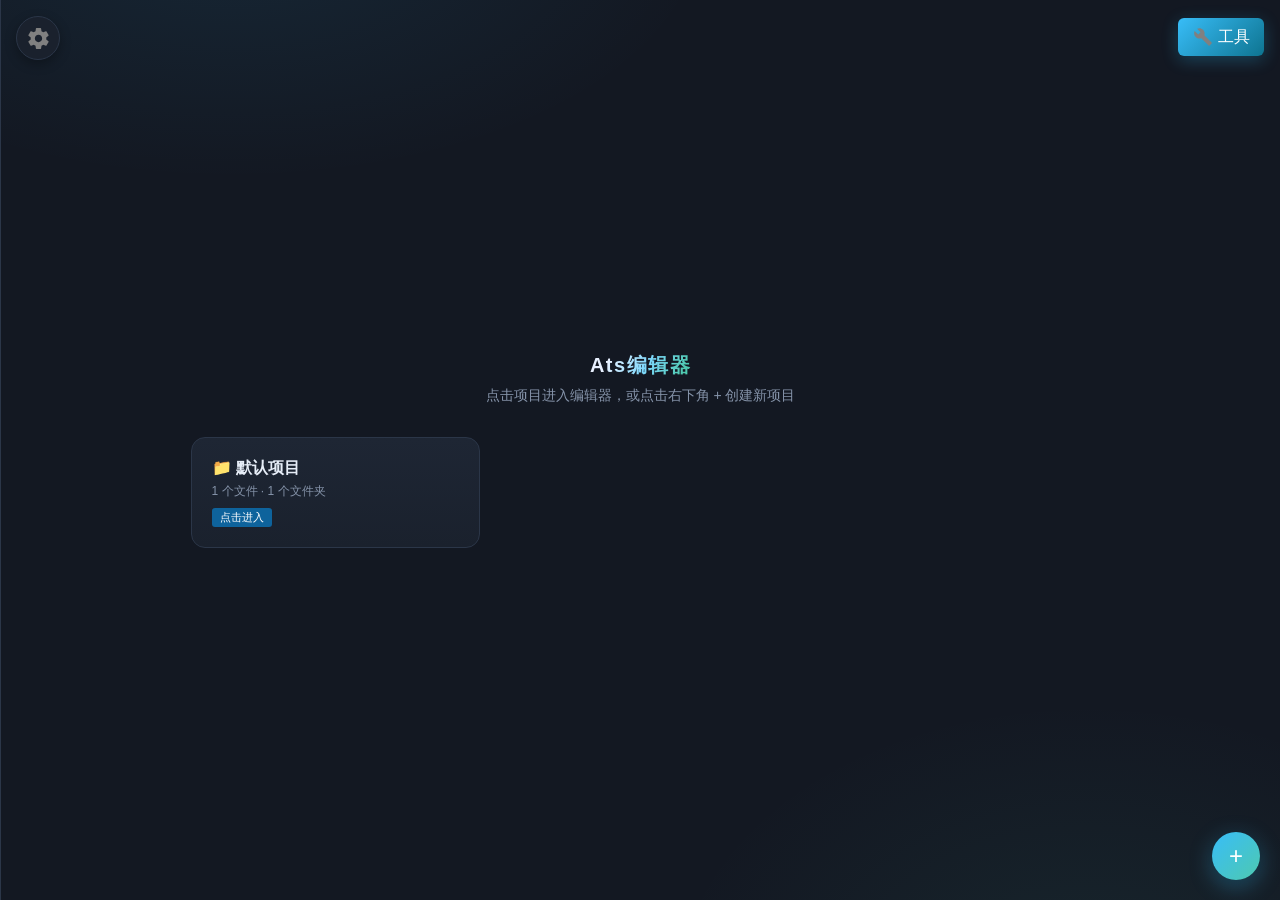
==== commit a6ac895b: "Add files via upload" ====
--- a/index.html
+++ b/index.html
@@ -4,10 +4,11 @@
 <meta charset="UTF-8">
 <meta name="viewport" content="width=device-width, initial-scale=1.0, minimum-scale=1.0, maximum-scale=1.0, user-scalable=no, viewport-fit=cover">
 <title>Ats编辑器</title>
+<link rel="preload" href="https://sfile.chatglm.cn/workspace/file/67/67a3c2d5a5.woff2" as="font" type="font/woff2" crossorigin>
 <style>
 @font-face {
     font-family: 'ZtFont';
-    src: url('zt.woff2') format('woff2');
+    src: url('https://sfile.chatglm.cn/workspace/file/67/67a3c2d5a5.woff2') format('woff2');
     font-weight: normal;
     font-style: normal;
     font-display: swap;
@@ -172,6 +173,8 @@
 .search-row input:focus { border-color: #0e639c; background: #2f2f2f; }
 .search-row .btn-search { flex: 0 0 auto; background: #3a3a3a; border: 1px solid #555; color: #ccc; padding: 6px 14px; font-size: 13px; }
 .search-status { position: absolute; top: calc(100% + 6px); left: 0; font-size: 12px; padding: 5px 12px; border-radius: 4px; white-space: nowrap; pointer-events: none; opacity: 0; transform: translateY(-4px); transition: opacity .18s, transform .18s; z-index: 30; box-shadow: 0 4px 12px rgba(0,0,0,.45); }
+.search-row .current-file-name { flex: 0 1 auto; max-width: 180px; overflow: hidden; text-overflow: ellipsis; white-space: nowrap; font-size: 12px; color: #9cdcfe; padding: 6px 2px 6px 0; user-select: none; }
+body.light-theme .search-row .current-file-name { color: #0e639c; }
 .search-status.show { opacity: 1; transform: translateY(0); }
 .search-status.error { color: #fff; background: #a1260d; border: 1px solid #d94e4e; }
 .search-status.ok { color: #fff; background: #0e639c; border: 1px solid #1177bb; }
@@ -298,7 +301,19 @@
 .sidebar.collapsed { width: 0; border-right: none; overflow: hidden; }
 .sidebar-header { padding: 10px 12px; font-size: 12px; color: #999; text-transform: uppercase; letter-spacing: 1px; border-bottom: 1px solid #3a3a3a; }
 .sidebar-header { display: flex; align-items: center; gap: 6px; }
-.btn-back-folder { display: none; align-items: center; gap: 4px; background: none; border: none; color: #4ec9b0; cursor: pointer; font-size: 12px; font-family: inherit; padding: 0; margin-right: auto; text-transform: none; letter-spacing: 0; }
+.btn-back-folder { display: none; align-items: center; gap: 4px; background: none; border: none; color: #4ec9b0; cursor: pointer; font-size: 12px; font-family: inherit; padding: 0; margin-right: auto; text-transform: none; letter-spacing: 0; flex-shrink: 0; }
+/* 面包屑路径导航 */
+.folder-breadcrumb { flex: 1; min-width: 0; display: flex; align-items: center; gap: 1px; overflow-x: auto; white-space: nowrap; text-transform: none; letter-spacing: 0; scrollbar-width: none; }
+.folder-breadcrumb::-webkit-scrollbar { display: none; }
+.folder-breadcrumb .crumb { color: #9ab; cursor: pointer; padding: 2px 4px; border-radius: 4px; flex-shrink: 0; transition: color .15s, background .15s; }
+.folder-breadcrumb .crumb:hover { color: #7dd8fc; background: rgba(125,216,252,.08); }
+.folder-breadcrumb .crumb.current { color: #7dd8fc; font-weight: 600; cursor: default; }
+.folder-breadcrumb .crumb.current:hover { background: none; }
+.folder-breadcrumb .crumb-sep { color: #55606e; flex-shrink: 0; }
+body.light-theme .folder-breadcrumb .crumb { color: #667; }
+body.light-theme .folder-breadcrumb .crumb:hover { color: #0a84ff; background: rgba(10,132,255,.07); }
+body.light-theme .folder-breadcrumb .crumb.current { color: #0a84ff; }
+body.light-theme .folder-breadcrumb .crumb-sep { color: #aab; }
 .btn-back-folder:hover { color: #fff; }
 body.light-theme .btn-back-folder:hover { color: #0e639c; }
 .file-tree-actions { display: flex; gap: 4px; padding: 8px 12px; border-bottom: 1px solid #3a3a3a; }
@@ -398,27 +413,38 @@
 .save-indicator.show { opacity: 1; }
 .editor { flex: 1; position: relative; min-height: 0; display: flex; background: #1e1e1e; overflow: hidden; }
 .gutter { flex: 0 0 auto; min-width: 42px; padding: 12px 10px 12px 0; text-align: right; color: #5a5a5a; background: #1e1e1e; font-family: 'ZtFont','Consolas','Monaco','Courier New',monospace; font-size: var(--editor-font-size); line-height: var(--editor-line-height); white-space: pre; overflow: hidden; user-select: none; border-right: 1px solid #2a2a2a; }
+.gutter .ln { display: flex; align-items: flex-end; justify-content: flex-end; }
 .code-wrap { position: relative; flex: 1; min-width: 0; overflow: hidden; }
 .highlight-layer { position: absolute; top: 0; left: 0; width: 100%; height: 100%; margin: 0; padding: 12px 16px 12px 12px; font-family: 'ZtFont','Consolas','Monaco','Courier New',monospace; font-size: var(--editor-font-size); line-height: var(--editor-line-height); tab-size: 4; white-space: pre-wrap; word-break: break-all; overflow-wrap: break-word; border: 0; color: #d4d4d4; background: transparent; overflow: hidden; z-index: 1; pointer-events: none; }
-/* ===== 编辑区每行横线（像本子一样） ===== */
+/* ===== 编辑区每行横线（像本子一样）=====
+   单个 tile = 一个行盒高：线画在 tile 内 var(--line-rule-y)（基线下1px，JS 实测）位置；
+   background-origin/clip: content-box + repeat-y —— tile 网格锚定内容盒顶部，
+   只向下重复，顶部 padding 区不会出现越界的游散线 */
 .highlight-layer {
-    background-image: repeating-linear-gradient(
+    --lr: var(--line-rule-y, calc(var(--editor-line-height) - 3px));
+    background-image: linear-gradient(
         to bottom,
-        rgba(255, 255, 255, .075) 0,
-        rgba(255, 255, 255, .075) 1px,
-        transparent 1px,
+        transparent calc(var(--lr) - 1px),
+        rgba(255, 255, 255, .075) calc(var(--lr) - 1px),
+        rgba(255, 255, 255, .075) var(--lr),
+        transparent var(--lr),
         transparent var(--editor-line-height)
     );
-    background-position: 0 calc(12px + var(--editor-line-height) - 1px);
-    background-repeat: repeat;
+    background-size: 100% var(--editor-line-height);
+    background-repeat: repeat-y;
+    background-position: 0 0;
+    background-origin: content-box;
+    background-clip: content-box;
     background-attachment: local;
 }
 body.light-theme .highlight-layer {
-    background-image: repeating-linear-gradient(
+    --lr: var(--line-rule-y, calc(var(--editor-line-height) - 3px));
+    background-image: linear-gradient(
         to bottom,
-        rgba(0, 0, 0, .07) 0,
-        rgba(0, 0, 0, .07) 1px,
-        transparent 1px,
+        transparent calc(var(--lr) - 1px),
+        rgba(0, 0, 0, .07) calc(var(--lr) - 1px),
+        rgba(0, 0, 0, .07) var(--lr),
+        transparent var(--lr),
         transparent var(--editor-line-height)
     );
 }
@@ -455,6 +481,9 @@
 .audio-name { font-size: 15px; color: #4ec9b0; font-weight: bold; word-break: break-all; text-align: center; max-width: 420px; }
 .audio-viewer audio { width: 360px; max-width: 100%; outline: none; }
 .audio-meta { font-size: 11px; color: #888; text-align: center; }
+.model-inline-viewer { position: absolute; inset: 0; z-index: 10; display: none; background: #0b0f1a; }
+.model-inline-viewer.active { display: block; }
+.model-inline-viewer iframe { width: 100%; height: 100%; border: none; display: block; background: transparent; }
 .preview-area { position: fixed; top: 0; left: 0; right: 0; bottom: 0; background: #fff; z-index: 500; display: none; flex-direction: column; }
 .preview-area.active { display: flex; }
 .preview-area-header { padding: 8px 12px; font-size: 12px; color: #666; background: #f0f0f0; border-bottom: 1px solid #ddd; display: flex; justify-content: space-between; align-items: center; flex-shrink: 0; }
@@ -558,31 +587,353 @@
 body.light-theme .btn-back-folder { color: #000; }
 body.light-theme .btn-back-folder:hover { color: #000; }
 </style>
+
+<!-- ======================= 全局视觉精修层 ======================= -->
+<style id="uiPolish">
+/* ---------- 设计 token ---------- */
+:root {
+  --ux-bg: #131822;          /* 应用底色 */
+  --ux-bg-deep: #0e1219;     /* 编辑器底色 */
+  --ux-panel: #1a212d;       /* 面板 */
+  --ux-panel-2: #202939;     /* 面板亮一档 */
+  --ux-border: #2b3648;      /* 边框 */
+  --ux-text: #cfd8e6;
+  --ux-text-dim: #8593a9;
+  --ux-accent: #4ec9b0;
+  --ux-accent-2: #38bdf8;
+  --ux-radius-s: 7px;
+  --ux-radius-m: 10px;
+  --ux-radius-l: 14px;
+}
+
+/* ---------- 全局滚动条 ---------- */
+::-webkit-scrollbar { width: 10px; height: 10px; }
+::-webkit-scrollbar-track { background: transparent; }
+::-webkit-scrollbar-thumb { background: #333e52; border-radius: 6px; border: 2px solid transparent; background-clip: padding-box; }
+::-webkit-scrollbar-thumb:hover { background: #465572; border: 2px solid transparent; background-clip: padding-box; }
+body:not(.light-theme) ::-webkit-scrollbar-thumb { background: #333e52; border: 2px solid transparent; background-clip: padding-box; }
+body:not(.light-theme) ::-webkit-scrollbar-thumb:hover { background: #465572; }
+
+/* ---------- 主体配色（深色） ---------- */
+body:not(.light-theme) { background: var(--ux-bg); color: var(--ux-text); }
+
+/* ---------- 编辑器工具栏 ---------- */
+body:not(.light-theme) .toolbar {
+  background: linear-gradient(180deg, #1c2432 0%, #19202c 100%);
+  border-bottom: 1px solid var(--ux-border);
+  box-shadow: 0 1px 0 rgba(255,255,255,.03) inset, 0 4px 18px rgba(0,0,0,.25);
+}
+body:not(.light-theme) .toolbar button {
+  border-radius: var(--ux-radius-s);
+  transition: background .15s, box-shadow .15s, transform .1s, filter .15s;
+  font-weight: 500;
+}
+body:not(.light-theme) .toolbar button:active:not(:disabled) { transform: translateY(1px); }
+body:not(.light-theme) .toolbar .btn-run {
+  background: linear-gradient(180deg, #2dd4bf, #14a894);
+  color: #06281f;
+  box-shadow: 0 2px 10px rgba(45,212,191,.28);
+  font-weight: 700;
+}
+body:not(.light-theme) .toolbar .btn-run:hover:not(:disabled) {
+  background: linear-gradient(180deg, #4ee6d2, #17bda6);
+  box-shadow: 0 4px 16px rgba(45,212,191,.42);
+}
+body:not(.light-theme) .toolbar .btn-stop,
+body:not(.light-theme) .toolbar .btn-exit {
+  background: linear-gradient(180deg, #f1655c, #d63d33);
+  box-shadow: 0 2px 10px rgba(241,101,92,.25);
+}
+body:not(.light-theme) .toolbar .btn-stop:hover:not(:disabled),
+body:not(.light-theme) .toolbar .btn-exit:hover:not(:disabled) {
+  background: linear-gradient(180deg, #ff7d75, #e84a40);
+  box-shadow: 0 4px 16px rgba(241,101,92,.4);
+}
+body:not(.light-theme) .toolbar .btn-toggle-tree {
+  background: var(--ux-panel-2);
+  color: var(--ux-text);
+  border: 1px solid var(--ux-border);
+}
+body:not(.light-theme) .toolbar .btn-toggle-tree:hover:not(:disabled) { background: #293549; color: #fff; }
+body:not(.light-theme) .toolbar .btn-pack {
+  background: linear-gradient(180deg, #8b5cf6, #6d3fd8);
+  border-radius: var(--ux-radius-s);
+  box-shadow: 0 2px 10px rgba(139,92,246,.28);
+}
+body:not(.light-theme) .toolbar .btn-pack:hover:not(:disabled) {
+  background: linear-gradient(180deg, #9d74ff, #7f51e6);
+  box-shadow: 0 4px 16px rgba(139,92,246,.42);
+}
+body:not(.light-theme) .toolbar .btn-icon {
+  background: linear-gradient(180deg, #fbbf47, #e8960f);
+  color: #2b1d00;
+  border-radius: var(--ux-radius-s);
+  box-shadow: 0 2px 8px rgba(251,191,71,.22);
+}
+body:not(.light-theme) .toolbar .btn-icon:disabled { background: #3a4354; color: #6b7688; box-shadow: none; }
+body:not(.light-theme) .toolbar .zip-menu {
+  background: rgba(26,33,45,.97);
+  border-color: var(--ux-border);
+  border-radius: var(--ux-radius-m);
+  box-shadow: 0 14px 40px rgba(0,0,0,.6);
+  backdrop-filter: blur(12px);
+  padding: 4px;
+}
+body:not(.light-theme) .toolbar .zip-menu-item {
+  background: transparent;
+  border-radius: 7px;
+  padding: 7px 12px;
+  transition: background .13s;
+}
+body:not(.light-theme) .toolbar .zip-menu-item:hover { background: #2a3540; }
+body:not(.light-theme) .toolbar .zip-menu-item + .toolbar .zip-menu-item,
+body:not(.light-theme) .zip-menu-item + .zip-menu-item { border-top: none; }
+
+/* ---------- 搜索行 ---------- */
+body:not(.light-theme) .search-row input {
+  background: #121823;
+  border: 1px solid var(--ux-border);
+  border-radius: var(--ux-radius-s);
+  transition: border-color .15s, box-shadow .15s;
+}
+body:not(.light-theme) .search-row input:focus {
+  border-color: var(--ux-accent);
+  box-shadow: 0 0 0 3px rgba(78,201,176,.16);
+  background: #151c29;
+}
+body:not(.light-theme) .search-row .btn-search {
+  background: var(--ux-panel-2);
+  border: 1px solid var(--ux-border);
+  border-radius: var(--ux-radius-s);
+}
+body:not(.light-theme) .search-row .btn-search:hover { background: #293549; }
+body:not(.light-theme) .search-status { border-radius: var(--ux-radius-s); }
+
+/* ---------- 侧边栏 ---------- */
+body:not(.light-theme) .sidebar { background: #171d28; border-right: 1px solid var(--ux-border); }
+body:not(.light-theme) .sidebar-header { border-bottom: 1px solid var(--ux-border); color: var(--ux-text-dim); }
+body:not(.light-theme) .file-tree-actions { border-bottom: 1px solid var(--ux-border); gap: 6px; }
+body:not(.light-theme) .file-tree-actions button {
+  background: transparent;
+  border: 1px solid var(--ux-border);
+  border-radius: var(--ux-radius-s);
+  color: var(--ux-text-dim);
+  transition: all .14s;
+  padding: 6px 4px;
+}
+body:not(.light-theme) .file-tree-actions button:hover {
+  color: var(--ux-accent);
+  border-color: rgba(78,201,176,.5);
+  background: rgba(78,201,176,.08);
+}
+body:not(.light-theme) .file-item {
+  margin: 1px 6px;
+  padding: 5px 10px 5px 24px;
+  border-radius: var(--ux-radius-s);
+  transition: background .12s, color .12s;
+}
+body:not(.light-theme) .file-item:hover { background: #232c3c; }
+body:not(.light-theme) .file-item.active {
+  background: linear-gradient(135deg, rgba(56,189,248,.22), rgba(78,201,176,.18));
+  box-shadow: inset 2.5px 0 0 var(--ux-accent);
+}
+body:not(.light-theme) .file-item .actions button {
+  border-radius: 5px;
+  transition: transform .1s;
+}
+body:not(.light-theme) .file-item .actions button:active { transform: scale(.88); }
+
+/* ---------- 文件标签栏 ---------- */
+body:not(.light-theme) .file-tabs { background: #171d28; border-bottom: 1px solid var(--ux-border); padding: 6px 6px 0; gap: 5px; }
+body:not(.light-theme) .file-tab {
+  background: transparent;
+  border: 1px solid transparent;
+  border-radius: 8px 8px 0 0;
+  color: var(--ux-text-dim);
+  position: relative;
+}
+body:not(.light-theme) .file-tab:hover { background: #232c3c; color: var(--ux-text); }
+body:not(.light-theme) .file-tab.active {
+  background: linear-gradient(180deg, #232c3c, #1a212d);
+  border-color: var(--ux-border);
+  border-bottom: 2px solid var(--ux-accent);
+  color: #fff;
+}
+body:not(.light-theme) .file-tab .tab-close { border-radius: 4px; }
+
+/* ---------- 代码编辑区 ---------- */
+body:not(.light-theme) .editor { background: var(--ux-bg-deep); }
+body:not(.light-theme) .gutter { background: var(--ux-bg-deep); border-right: 1px solid #1c2430; }
+
+/* ---------- 项目列表页 ---------- */
+body:not(.light-theme) .project-list-view {
+  background:
+    radial-gradient(800px 420px at 18% -8%, rgba(56,189,248,.09), transparent 60%),
+    radial-gradient(700px 480px at 85% 110%, rgba(78,201,176,.08), transparent 60%),
+    var(--ux-bg);
+}
+/* 标题统一改小（深浅主题均为 20px） */
+.project-list-view h1 { font-size: 20px; }
+body:not(.light-theme) .project-list-view h1 {
+  background: linear-gradient(120deg, #e8f0ff 20%, #7dd8fc 55%, #4ec9b0 90%);
+  -webkit-background-clip: text;
+  background-clip: text;
+  -webkit-text-fill-color: transparent;
+  font-size: 20px;
+  font-weight: 700;
+  letter-spacing: 1.5px;
+}
+body:not(.light-theme) .project-list-view .subtitle { color: var(--ux-text-dim); }
+body:not(.light-theme) .project-card {
+  background: linear-gradient(180deg, #1e2634, #1a212d);
+  border: 1px solid var(--ux-border);
+  border-radius: var(--ux-radius-l);
+  overflow: hidden;
+  transition: transform .18s ease, border-color .18s, box-shadow .18s;
+}
+body:not(.light-theme) .project-card::before {
+  content: '';
+  position: absolute; top: 0; left: 0; right: 0; height: 2.5px;
+  background: linear-gradient(90deg, transparent, rgba(78,201,176,.75), rgba(56,189,248,.75), transparent);
+  opacity: 0;
+  transition: opacity .2s;
+}
+body:not(.light-theme) .project-card:hover {
+  transform: translateY(-3px);
+  border-color: rgba(78,201,176,.45);
+  box-shadow: 0 14px 38px rgba(0,0,0,.5), 0 0 0 1px rgba(78,201,176,.12);
+  background: linear-gradient(180deg, #222b3b, #1c2431);
+}
+body:not(.light-theme) .project-card:hover::before { opacity: 1; }
+body:not(.light-theme) .project-card .project-card-name { color: #e6edf7; font-weight: 600; }
+body:not(.light-theme) .project-card .project-card-info { color: var(--ux-text-dim); }
+
+/* ---------- FAB 新建按钮 ---------- */
+body:not(.light-theme) .fab {
+  background: linear-gradient(135deg, #38bdf8, #4ec9b0);
+  box-shadow: 0 6px 22px rgba(56,189,248,.35), 0 2px 8px rgba(0,0,0,.4);
+  transition: transform .16s, box-shadow .16s, filter .16s;
+}
+body:not(.light-theme) .fab:hover {
+  transform: scale(1.08) rotate(90deg);
+  box-shadow: 0 8px 30px rgba(56,189,248,.5), 0 3px 10px rgba(0,0,0,.45);
+  filter: brightness(1.08);
+}
+body:not(.light-theme) .fab:active { transform: scale(.96) rotate(90deg); }
+
+/* ---------- 模态框 ---------- */
+.modal-overlay { backdrop-filter: blur(6px); -webkit-backdrop-filter: blur(6px); background: rgba(8,11,18,.6); }
+body:not(.light-theme) .modal {
+  background: #1c2431;
+  border: 1px solid var(--ux-border);
+  border-radius: var(--ux-radius-l);
+  box-shadow: 0 24px 70px rgba(0,0,0,.65);
+  animation: modalIn .18s ease;
+}
+body.light-theme .modal { border-radius: var(--ux-radius-l); animation: modalIn .18s ease; }
+@keyframes modalIn { from { opacity: 0; transform: translateY(10px) scale(.97); } to { opacity: 1; transform: none; } }
+body:not(.light-theme) .modal input {
+  background: #121823;
+  border: 1px solid var(--ux-border);
+  border-radius: var(--ux-radius-s);
+  transition: border-color .15s, box-shadow .15s;
+}
+body:not(.light-theme) .modal input:focus {
+  border-color: var(--ux-accent);
+  box-shadow: 0 0 0 3px rgba(78,201,176,.16);
+}
+body:not(.light-theme) .modal .modal-actions button { border-radius: var(--ux-radius-s); transition: filter .15s, transform .1s; }
+body:not(.light-theme) .modal .btn-cancel { background: var(--ux-panel-2); color: var(--ux-text); }
+body:not(.light-theme) .modal .btn-confirm {
+  background: linear-gradient(180deg, #2dd4bf, #14a894);
+  color: #06281f;
+  font-weight: 600;
+}
+body:not(.light-theme) .modal .btn-confirm:hover { filter: brightness(1.1); }
+body:not(.light-theme) .modal .modal-actions button:active { transform: translateY(1px); }
+
+/* ---------- Toast / 进度条 ---------- */
+body:not(.light-theme) .toast {
+  background: rgba(20,27,40,.92);
+  border: 1px solid rgba(255,255,255,.1);
+  backdrop-filter: blur(10px);
+  -webkit-backdrop-filter: blur(10px);
+  border-radius: 999px;
+  box-shadow: 0 10px 34px rgba(0,0,0,.55);
+}
+body:not(.light-theme) .paste-progress {
+  background: rgba(20,27,40,.94);
+  border: 1px solid rgba(255,255,255,.1);
+  backdrop-filter: blur(12px);
+  -webkit-backdrop-filter: blur(12px);
+  border-radius: var(--ux-radius-m);
+}
+body:not(.light-theme) .paste-progress-fill { background: linear-gradient(90deg, #4ec9b0, #38bdf8); }
+
+/* ---------- 运行日志按钮/面板 ---------- */
+body:not(.light-theme) .warn-btn { box-shadow: 0 8px 26px rgba(0,0,0,.55), 0 0 0 4px rgba(78,201,176,.12); }
+body:not(.light-theme) .warn-panel {
+  border: 1px solid var(--ux-border);
+  border-radius: var(--ux-radius-l);
+  box-shadow: 0 24px 70px rgba(0,0,0,.65);
+  overflow: hidden;
+}
+
+/* ---------- 右上工具 / 左上主题按钮 ---------- */
+body:not(.light-theme) .tools-btn {
+  background: linear-gradient(135deg, #38bdf8, #0e7490);
+  box-shadow: 0 4px 16px rgba(56,189,248,.3), 0 2px 8px rgba(0,0,0,.4);
+}
+body:not(.light-theme) .tools-btn:hover { filter: brightness(1.12); background: linear-gradient(135deg, #38bdf8, #0e7490); }
+body:not(.light-theme) .tools-menu {
+  background: rgba(26,33,45,.97);
+  border-color: var(--ux-border);
+  backdrop-filter: blur(12px);
+  border-radius: var(--ux-radius-m);
+  padding: 4px;
+  box-shadow: 0 14px 40px rgba(0,0,0,.6);
+}
+body:not(.light-theme) .tools-menu-item { border-radius: 7px; }
+body:not(.light-theme) .tools-menu-item + .tools-menu-item { border-top: none; }
+body:not(.light-theme) .tools-menu-item:hover { filter: brightness(1.15); }
+body:not(.light-theme) .theme-btn {
+  background: var(--ux-panel);
+  border-color: var(--ux-border);
+}
+body:not(.light-theme) .theme-btn:hover { background: #293549; }
+body:not(.light-theme) .theme-menu {
+  background: rgba(26,33,45,.97);
+  border-color: var(--ux-border);
+  border-radius: var(--ux-radius-m);
+  backdrop-filter: blur(12px);
+  overflow: hidden;
+  padding: 4px;
+  box-shadow: 0 14px 40px rgba(0,0,0,.6);
+}
+body:not(.light-theme) .theme-menu-item { border-radius: 7px; }
+body:not(.light-theme) .theme-menu-item + .theme-menu-item { border-top: none; }
+
+/* ---------- 预览区头部 ---------- */
+body:not(.light-theme) .preview-area-header { background: #1c2431; border-bottom: 1px solid var(--ux-border); color: var(--ux-text-dim); }
+body:not(.light-theme) .preview-area { background: #0d1118; }
+
+/* ---------- 空状态 ---------- */
+body:not(.light-theme) .empty-state .icon { filter: drop-shadow(0 6px 18px rgba(56,189,248,.35)); }
+
+/* ---------- 浅色模式适配精修 ---------- */
+body.light-theme .toolbar button { border-radius: var(--ux-radius-s); }
+body.light-theme .modal .btn-confirm { background: linear-gradient(180deg, #10b3a0, #0d8f80); color: #fff; }
+body.light-theme .fab { background: linear-gradient(135deg, #38bdf8, #10b3a0); box-shadow: 0 6px 20px rgba(56,189,248,.35); transition: transform .16s, box-shadow .16s; }
+body.light-theme .fab:hover { transform: scale(1.08) rotate(90deg); }
+body.light-theme .file-item { margin: 1px 6px; border-radius: var(--ux-radius-s); padding: 5px 10px 5px 24px; }
+body.light-theme .file-item.active { box-shadow: inset 2.5px 0 0 #0e639c; }
+body.light-theme .project-card { border-radius: var(--ux-radius-l); transition: transform .18s, box-shadow .18s; }
+body.light-theme .project-card:hover { transform: translateY(-3px); box-shadow: 0 14px 34px rgba(0,0,0,.16); }
+body.light-theme .search-row input:focus { box-shadow: 0 0 0 3px rgba(14,99,156,.14); border-radius: var(--ux-radius-s); }
+body.light-theme .paste-progress-fill { background: linear-gradient(90deg, #10b3a0, #0e7490); }
+body.light-theme .toast { border-radius: 999px; }
+</style>
 </head>
-<body>
-
-<script>document.body.classList.add('splash-active');</script>
-
-<script>
-(function () {
-    var splash = document.getElementById('splashScreen');
-    if (!splash) { document.body.classList.remove('splash-active'); return; }
-    var done = false;
-    function hideSplash() {
-        if (done) return;
-        done = true;
-        splash.classList.add('hide');
-        setTimeout(function () {
-            splash.classList.add('remove');
-            if (splash.parentNode) splash.parentNode.removeChild(splash);
-            document.body.classList.remove('splash-active');
-        }, 400);
-    }
-    var img = splash.querySelector('img');
-    if (img) img.addEventListener('error', hideSplash);
-    setTimeout(hideSplash, 4000);
-})();
-</script>
 
 <button class="theme-btn" id="themeBtn" onclick="toggleThemeMenu(event)" title="设置"><svg xmlns="http://www.w3.org/2000/svg" viewBox="0 0 24.0 24.0"> <path d="M19.43,12.98c0.04,-0.32 0.07,-0.64 0.07,-0.98s-0.03,-0.66 -0.07,-0.98l2.11,-1.65c0.19,-0.15 0.24,-0.42 0.12,-0.64l-2,-3.46c-0.12,-0.22 -0.39,-0.3 -0.61,-0.22l-2.49,1c-0.52,-0.4 -1.08,-0.73 -1.69,-0.98l-0.38,-2.65C14.46,2.18 14.25,2 14,2h-4c-0.25,0 -0.46,0.18 -0.49,0.42l-0.38,2.65c-0.61,0.25 -1.17,0.59 -1.69,0.98l-2.49,-1c-0.23,-0.09 -0.49,0 -0.61,0.22l-2,3.46c-0.13,0.22 -0.07,0.49 0.12,0.64l2.11,1.65c-0.04,0.32 -0.07,0.65 -0.07,0.98s0.03,0.66 0.07,0.98l-2.11,1.65c-0.19,0.15 -0.24,0.42 -0.12,0.64l2,3.46c0.12,0.22 0.39,0.3 0.61,0.22l2.49,-1c0.52,0.4 1.08,0.73 1.69,0.98l0.38,2.65c0.03,0.24 0.24,0.42 0.49,0.42h4c0.25,0 0.46,-0.18 0.49,-0.42l0.38,-2.65c0.61,-0.25 1.17,-0.59 1.69,-0.98l2.49,1c0.23,0.09 0.49,0 0.61,-0.22l2,-3.46c0.12,-0.22 0.07,-0.49 -0.12,-0.64l-2.11,-1.65zM12,15.5c-1.93,0 -3.5,-1.57 -3.5,-3.5s1.57,-3.5 3.5,-3.5 3.5,1.57 3.5,3.5 -1.57,3.5 -3.5,3.5z" fill="#808080" /> </svg></button>
 <div class="theme-menu" id="themeMenu" style="display: none;">
@@ -642,9 +993,11 @@
         <div class="row-right">
             <button class="btn-icon" id="btnUndo" onclick="undo()" title="撤销 (Ctrl+Z)" disabled><svg xmlns="http://www.w3.org/2000/svg" viewBox="0 0 24.0 24.0"> <path d="M12.5,8c-2.65,0 -5.05,0.99 -6.9,2.6L2,7v9h9l-3.62,-3.62c1.39,-1.16 3.16,-1.88 5.12,-1.88 3.54,0 6.55,2.31 7.6,5.5l2.37,-0.78C21.08,11.03 17.15,8 12.5,8z" fill="#FFFFFF" /> </svg></button>
             <button class="btn-icon" id="btnRedo" onclick="redo()" title="重做 (Ctrl+Y)" disabled><svg xmlns="http://www.w3.org/2000/svg" viewBox="0 0 24.0 24.0"> <path d="M18.4,10.6C16.55,8.99 14.15,8 11.5,8c-4.65,0 -8.58,3.03 -9.96,7.22L3.9,16c1.05,-3.19 4.05,-5.5 7.6,-5.5 1.95,0 3.73,0.72 5.12,1.88L13,16h9V7l-3.6,3.6z" fill="#FFFFFF" /> </svg></button>
+            <span class="save-indicator" id="saveIndicator">已保存 ✓</span>
         </div>
     </div>
     <div class="toolbar-row search-row">
+        <span id="currentFileName" class="current-file-name" title="当前文件">未选择</span>
         <input type="text" id="searchInput" placeholder="搜索（区分大小写）"
                onkeydown="if(event.key==='Enter'){event.preventDefault();doSearch();}"
                oninput="onSearchInput()">
@@ -656,8 +1009,8 @@
 <div class="main">
     <div class="sidebar collapsed" id="sidebar">
         <div class="sidebar-header">
-            <button class="btn-back-folder" id="btnBackFolder" onclick="backToParent()" title="返回上一层">← 返回上一层</button>
-            <span id="folderPathLabel">文件</span>
+            <button class="btn-back-folder" id="btnBackFolder" onclick="backToParent()" title="返回上一层">← 返回</button>
+            <nav class="folder-breadcrumb" id="folderBreadcrumb" title="点击任意层级可直接跳转"></nav>
         </div>
         <div class="file-tree-actions">
             <button onclick="newFile()">+文件</button>
@@ -687,6 +1040,9 @@
                     <div class="audio-meta" id="audioViewerMeta"></div>
                 </div>
             </div>
+            <div class="model-inline-viewer" id="modelInlineViewer">
+                <iframe id="modelInlineFrame" title="模型预览" sandbox="allow-scripts allow-same-origin"></iframe>
+            </div>
         </div>
     </div>
 
@@ -708,7 +1064,7 @@
         <button class="close-preview" onclick="stopPreview()" title="关闭预览 (Esc)">✕</button>
     </div>
     <div class="preview-area-body">
-        <iframe id="previewFrameFull" sandbox="allow-scripts allow-same-origin allow-forms allow-modals allow-popups"></iframe>
+        <iframe id="previewFrameFull" sandbox="allow-scripts allow-same-origin allow-forms allow-modals allow-popups allow-downloads"></iframe>
     </div>
 </div>
 
@@ -770,9 +1126,217 @@
 
 <input type="file" id="fileInput" accept="*/*" multiple style="display:none" onchange="uploadFile(this)">
 <input type="file" id="zipInput" accept=".zip,application/zip" style="display:none" onchange="importZip(this)">
+<template id="inlineModelTemplate">
+<!DOCTYPE html>
+<html lang="zh-CN">
+<head>
+<meta charset="UTF-8">
+<meta name="viewport" content="width=device-width, initial-scale=1.0">
+<style>
+  :root { --text:#dbe7f5; --muted:#7e91ad; --accent:#5eead4; --panel:rgba(13,20,32,.74); --border:rgba(255,255,255,.09); }
+  * { margin:0; padding:0; box-sizing:border-box; }
+  html,body { height:100%; overflow:hidden; }
+  body { background:#0b0f1a; font-family:'ZtFont',system-ui,-apple-system,'Segoe UI','PingFang SC','Microsoft YaHei',sans-serif; color:var(--text); }
+  #app { position:fixed; inset:0; }
+  #app canvas { display:block; touch-action:none; }
+  .hud-top { position:fixed; top:14px; left:50%; transform:translateX(-50%); display:flex; align-items:center; gap:10px; padding:8px 16px; background:var(--panel); backdrop-filter:blur(16px) saturate(1.4); -webkit-backdrop-filter:blur(16px) saturate(1.4); border:1px solid var(--border); border-radius:13px; box-shadow:0 10px 32px rgba(0,0,0,.5); z-index:10; max-width:calc(100vw - 28px); }
+  .model-badge { display:inline-flex; align-items:center; justify-content:center; padding:3px 9px; border-radius:7px; background:linear-gradient(135deg,#0e7490,#155e75); color:#a5f3fc; font-size:10.5px; font-weight:700; letter-spacing:.8px; text-transform:uppercase; flex:none; }
+  .model-title { font-size:13px; font-weight:600; overflow:hidden; text-overflow:ellipsis; white-space:nowrap; max-width:44vw; }
+  .model-stats { font-size:11px; color:var(--muted); white-space:nowrap; }
+  .hud-bottom { position:fixed; bottom:14px; left:50%; transform:translateX(-50%); display:flex; align-items:center; gap:13px; padding:7px 16px; background:var(--panel); backdrop-filter:blur(16px) saturate(1.4); -webkit-backdrop-filter:blur(16px) saturate(1.4); border:1px solid var(--border); border-radius:13px; box-shadow:0 10px 32px rgba(0,0,0,.5); z-index:10; font-size:11px; color:var(--muted); white-space:nowrap; max-width:calc(100vw - 28px); }
+  .hud-bottom kbd { font:inherit; font-size:10px; padding:1px 6px; border-radius:5px; background:rgba(255,255,255,.08); border:1px solid var(--border); color:#a5b8d0; }
+  .btn-reset { appearance:none; -webkit-appearance:none; border:1px solid rgba(94,234,212,.35); background:rgba(94,234,212,.1); color:var(--accent); font:inherit; font-size:11.5px; padding:4px 12px; border-radius:8px; cursor:pointer; transition:background .15s,border-color .15s,transform .1s; flex:none; }
+  .btn-reset:hover { background:rgba(94,234,212,.2); border-color:rgba(94,234,212,.6); }
+  .btn-reset:active { transform:scale(.94); }
+  .overlay-center { position:fixed; inset:0; display:none; flex-direction:column; align-items:center; justify-content:center; gap:16px; z-index:20; background:rgba(8,11,18,.6); backdrop-filter:blur(8px); -webkit-backdrop-filter:blur(8px); }
+  .overlay-center.show { display:flex; }
+  .spinner { width:36px; height:36px; border-radius:50%; border:3px solid rgba(255,255,255,.12); border-top-color:var(--accent); animation:spin .8s linear infinite; }
+  @keyframes spin { to { transform:rotate(360deg); } }
+  .overlay-text { font-size:12.5px; color:var(--muted); letter-spacing:.5px; }
+  .overlay-center.err .spinner { display:none; }
+  .overlay-center.err .overlay-text { color:#ff9d9d; font-size:13px; max-width:72vw; text-align:center; line-height:1.7; }
+</style>
+</head>
+<body>
+<div id="app"></div>
+<div class="hud-top">
+    <span class="model-badge" id="badge">3D</span>
+    <span class="model-title" id="title">模型</span>
+    <span class="model-stats" id="stats"></span>
+</div>
+<div class="hud-bottom">
+    <span><kbd>拖拽</kbd> 旋转</span>
+    <span><kbd>滚轮</kbd> 缩放</span>
+    <span><kbd>右键</kbd> 平移</span>
+    <button class="btn-reset" id="btnReset" type="button">⟲ 重置视角</button>
+</div>
+<div class="overlay-center" id="loading">
+    <div class="spinner"></div>
+    <div class="overlay-text" id="loadingText">正在加载模型…</div>
+</div>
+<script>
+window.__MODEL__ = null;
+/* 看门狗：CDN 不可达时 module script 静默失败，12 秒后提示网络问题 */
+setTimeout(function () {
+  if (!window.__MODEL_OK__) {
+    var ld = document.getElementById('loading');
+    var lt = document.getElementById('loadingText');
+    if (ld && !ld.classList.contains('err')) {
+      ld.classList.add('err');
+      if (lt) lt.textContent = '模型引擎加载超时：无法连接 unpkg.com CDN，请检查网络后重试';
+      ld.classList.add('show');
+    }
+  }
+}, 12000);
+</script>
+<script type="importmap">
+{
+  "imports": {
+    "three": "https://unpkg.com/three@0.169.0/build/three.module.js",
+    "three/addons/": "https://unpkg.com/three@0.169.0/examples/jsm/"
+  }
+}
+</script>
+<script type="module">
+import * as THREE from 'three';
+import { OrbitControls } from 'three/addons/controls/OrbitControls.js';
+import { GLTFLoader } from 'three/addons/loaders/GLTFLoader.js';
+import { OBJLoader } from 'three/addons/loaders/OBJLoader.js';
+import { STLLoader } from 'three/addons/loaders/STLLoader.js';
+import { RoomEnvironment } from 'three/addons/environments/RoomEnvironment.js';
+window.__MODEL_OK__ = true; /* 引擎已就绪，取消看门狗 */
+
+const info = window.__MODEL__ || {};
+const app = document.getElementById('app');
+const loading = document.getElementById('loading');
+const loadingText = document.getElementById('loadingText');
+const statsEl = document.getElementById('stats');
+document.getElementById('title').textContent = info.name || '未命名模型';
+document.getElementById('badge').textContent = (info.ext || '3d').toUpperCase();
+
+const renderer = new THREE.WebGLRenderer({ antialias: true });
+renderer.setPixelRatio(Math.min(window.devicePixelRatio, 2));
+renderer.setSize(window.innerWidth, window.innerHeight);
+renderer.toneMapping = THREE.ACESFilmicToneMapping;
+renderer.toneMappingExposure = 1.05;
+app.appendChild(renderer.domElement);
+
+const scene = new THREE.Scene();
+(function makeBg() {
+  const c = document.createElement('canvas');
+  c.width = 4; c.height = 512;
+  const ctx = c.getContext('2d');
+  const g = ctx.createLinearGradient(0, 0, 0, 512);
+  g.addColorStop(0, '#16202f'); g.addColorStop(1, '#070a12');
+  ctx.fillStyle = g; ctx.fillRect(0, 0, 4, 512);
+  const tex = new THREE.CanvasTexture(c);
+  tex.colorSpace = THREE.SRGBColorSpace;
+  scene.background = tex;
+})();
+
+const camera = new THREE.PerspectiveCamera(45, window.innerWidth / window.innerHeight, 0.01, 5000);
+camera.position.set(3.2, 2.2, 4.2);
+
+scene.add(new THREE.HemisphereLight(0xbcd4ff, 0x1a2233, 0.65));
+const key = new THREE.DirectionalLight(0xffffff, 1.5);
+key.position.set(4, 7, 5);
+scene.add(key);
+const rim = new THREE.DirectionalLight(0x7aa2ff, 0.7);
+rim.position.set(-5, 3, -4);
+scene.add(rim);
+try { scene.environment = new THREE.PMREMGenerator(renderer).fromScene(new RoomEnvironment(), 0.04).texture; } catch (e) {}
+
+const controls = new OrbitControls(camera, renderer.domElement);
+controls.enableDamping = true;
+controls.dampingFactor = 0.08;
+controls.minDistance = 0.05;
+controls.maxDistance = 2000;
+
+function frame(object) {
+  const box = new THREE.Box3().setFromObject(object);
+  if (box.isEmpty()) return;
+  const size = box.getSize(new THREE.Vector3());
+  const center = box.getCenter(new THREE.Vector3());
+  const maxDim = Math.max(size.x, size.y, size.z) || 1;
+  const k = 3 / maxDim;
+  object.position.x -= center.x;
+  object.position.y -= box.min.y + size.y / 2;
+  object.position.z -= center.z;
+  const wrapper = new THREE.Group();
+  wrapper.add(object);
+  wrapper.scale.setScalar(k);
+  scene.add(wrapper);
+  const vFov = THREE.MathUtils.degToRad(camera.fov);
+  const hFov = 2 * Math.atan(Math.tan(vFov / 2) * camera.aspect);
+  const dist = (1.5 / 2 / Math.max(size.x, size.z) * 3) / Math.sin(Math.min(vFov, hFov) / 2) * 1.1;
+  camera.position.set(dist * 0.65, dist * 0.45, dist * 0.8);
+  controls.target.set(0, (size.y / 2) * k, 0);
+  controls.update();
+  let verts = 0, tris = 0;
+  wrapper.traverse(o => {
+    if (o.isMesh && o.geometry) {
+      const pos = o.geometry.attributes.position;
+      if (pos) { verts += pos.count; tris += o.geometry.index ? o.geometry.index.count / 3 : pos.count / 3; }
+      o.castShadow = false;
+    }
+  });
+  statsEl.textContent = '顶点 ' + verts.toLocaleString() + ' · 三角面 ' + Math.round(tris).toLocaleString();
+}
+function fail(msg) {
+  loading.classList.add('err');
+  loadingText.textContent = msg || '模型加载失败';
+  loading.classList.add('show');
+}
+function load() {
+  const url = info.url, ext = (info.ext || '').toLowerCase();
+  if (!url) { fail('未提供模型数据'); return; }
+  const done = obj => { try { frame(obj); loading.classList.remove('show'); } catch (e) { fail('模型解析失败：' + e.message); } };
+  if (ext === 'glb' || ext === 'gltf') {
+    new GLTFLoader().load(url, g => done(g.scene || (g.scenes && g.scenes[0])), undefined, () => fail('GLTF 加载失败（若为 .gltf 且引用外部 .bin/贴图，请改用 .glb 单文件格式）'));
+  } else if (ext === 'obj') {
+    new OBJLoader().load(url, done, undefined, () => fail('OBJ 加载失败'));
+  } else if (ext === 'stl') {
+    new STLLoader().load(url, geo => {
+      geo.computeVertexNormals();
+      done(new THREE.Mesh(geo, new THREE.MeshStandardMaterial({ color: 0x9fb4cc, metalness: 0.25, roughness: 0.5 })));
+    }, undefined, () => fail('STL 加载失败'));
+  } else fail('暂不支持的格式：.' + ext);
+}
+window.addEventListener('resize', () => {
+  camera.aspect = window.innerWidth / window.innerHeight;
+  camera.updateProjectionMatrix();
+  renderer.setSize(window.innerWidth, window.innerHeight);
+});
+document.getElementById('btnReset').addEventListener('click', () => {
+  camera.position.set(3.2 * 0.65 * 1.2, 3.2 * 0.45 * 1.2, 3.2 * 0.8 * 1.2);
+  controls.target.set(0, 1.5 / 2, 0);
+  controls.update();
+  const wrapper = scene.children.find(c => c.isGroup);
+  if (wrapper) {
+    const box = new THREE.Box3().setFromObject(wrapper);
+    if (!box.isEmpty()) {
+      const size = box.getSize(new THREE.Vector3());
+      const center = box.getCenter(new THREE.Vector3());
+      const vFov = THREE.MathUtils.degToRad(camera.fov);
+      const hFov = 2 * Math.atan(Math.tan(vFov / 2) * camera.aspect);
+      const radius = Math.max(size.x, size.y, size.z) / 2;
+      const dist = radius / Math.sin(Math.min(vFov, hFov) / 2) * 1.15;
+      camera.position.set(center.x + dist * 0.55, center.y + dist * 0.38, center.z + dist * 0.72);
+      controls.target.copy(center);
+      controls.update();
+    }
+  }
+});
+renderer.setAnimationLoop(() => { controls.update(); renderer.render(scene, camera); });
+if (document.readyState === 'loading') document.addEventListener('DOMContentLoaded', load);
+else load();
+</script>
+</body>
+</html>
+</template>
 <template id="modelViewerTemplate">
 <style>
-  @font-face{font-family:'ZtFont';src:url('zt.woff2') format('woff2');font-weight:normal;font-style:normal;font-display:swap;}
+  @font-face{font-family:'ZtFont';src:url('https://sfile.chatglm.cn/workspace/file/67/67a3c2d5a5.woff2') format('woff2');font-weight:normal;font-style:normal;font-display:swap;}
   :root{--bg:#080b11;--panel:rgba(18,24,36,.76);--panel-solid:rgba(16,22,33,.96);--border:rgba(255,255,255,.09);--text:#dfe8f6;--muted:#8fa0ba;--accent:#7aa2ff;--danger:#ff8e8e;}
   *{margin:0;padding:0;box-sizing:border-box;}
   html,body{height:100%;}
@@ -1631,8 +2195,9 @@
 <meta charset="UTF-8">
 <meta name="viewport" content="width=device-width,initial-scale=1">
 <title>Base64 编码 / 解码 / 压缩包工具</title>
-<script src="https://cdnjs.cloudflare.com/ajax/libs/jszip/3.10.1/jszip.min.js"></script>
 <style>
+  /* 与主编辑器同款字体：srcdoc 相对路径基于父文档，与 https://sfile.chatglm.cn/workspace/file/67/67a3c2d5a5.woff2 同目录即可生效 */
+  @font-face{font-family:'ZtFont';src:url('https://sfile.chatglm.cn/workspace/file/67/67a3c2d5a5.woff2') format('woff2');font-weight:normal;font-style:normal;font-display:swap;}
   :root{
     --bg:#05070d;
     --panel:#0a1220;
@@ -1650,13 +2215,16 @@
   html,body{margin:0}
   [hidden]{display:none!important}
   body{
-    font-family:system-ui,-apple-system,"Segoe UI","PingFang SC","Hiragino Sans GB","Microsoft YaHei",sans-serif;
+    font-family:'ZtFont',system-ui,-apple-system,"Segoe UI","PingFang SC","Hiragino Sans GB","Microsoft YaHei",sans-serif;
     background:
       radial-gradient(1100px 560px at 6% -12%, rgba(37,99,235,.22) 0%, transparent 62%),
       radial-gradient(900px 500px at 108% 6%, rgba(59,130,246,.13) 0%, transparent 55%),
+      linear-gradient(rgba(59,130,246,.035) 1px, transparent 1px),
+      linear-gradient(90deg, rgba(59,130,246,.035) 1px, transparent 1px),
       var(--bg);
+    background-size:auto,auto,44px 44px,44px 44px,auto;
     color:var(--text);
-    min-height:100vh;padding:28px 16px 80px;
+    min-height:100vh;padding:30px 16px 90px;
     -webkit-font-smoothing:antialiased;
   }
   ::selection{background:rgba(59,130,246,.35)}
@@ -1666,23 +2234,44 @@
   ::-webkit-scrollbar-thumb:hover{background:#27436b}
 
   .app{max-width:940px;margin:0 auto}
+
+  /* ===== 页头 hero ===== */
+  .hero{text-align:center;margin-bottom:22px;position:relative}
+  .hero-icon{
+    width:56px;height:56px;margin:0 auto 12px;border-radius:18px;
+    background:linear-gradient(150deg,rgba(37,99,235,.28),rgba(59,130,246,.12));
+    border:1px solid rgba(59,130,246,.35);
+    display:flex;align-items:center;justify-content:center;font-size:27px;
+    box-shadow:0 10px 30px rgba(37,99,235,.32),inset 0 1px 0 rgba(147,197,253,.18);
+  }
   h1{
-    font-size:22px;margin:0 0 6px;text-align:center;font-weight:700;letter-spacing:.3px;
-    background:linear-gradient(135deg,#93c5fd 0%,#3b82f6 60%,#2563eb 100%);
+    font-size:23px;margin:0 0 7px;text-align:center;font-weight:700;letter-spacing:.4px;
+    background:linear-gradient(135deg,#bfdbfe 0%,#60a5fa 45%,#3b82f6 100%);
     -webkit-background-clip:text;background-clip:text;color:transparent;
   }
-  .sub{text-align:center;color:var(--text-mute);font-size:13px;margin:0 0 20px;line-height:1.6}
-
-  .tabs{display:flex;gap:6px;background:#0a1220;border:1px solid var(--line);
-        padding:6px;border-radius:14px;max-width:460px;margin:0 auto 18px}
+  .hero-line{
+    width:64px;height:3px;margin:0 auto 12px;border-radius:2px;
+    background:linear-gradient(90deg,transparent,#3b82f6,transparent);
+  }
+  .sub{text-align:center;color:var(--text-mute);font-size:13px;margin:0;line-height:1.7}
+
+  /* ===== 顶部 tabs（滑动指示条）===== */
+  .tabs{display:flex;gap:4px;background:#0a1220;border:1px solid var(--line);
+        padding:6px;border-radius:14px;max-width:460px;margin:0 auto 22px;position:relative}
   .tab{flex:1;padding:10px 8px;border:0;border-radius:10px;background:transparent;cursor:pointer;
-       font-size:14.5px;color:#6f80a6;font-weight:500;transition:.18s;font-family:inherit}
+       font-size:14px;color:#6f80a6;font-weight:500;transition:.22s;font-family:inherit;position:relative}
   .tab:hover{color:#a9c2e8}
   .tab.active{
     background:linear-gradient(135deg,#12243f,#0f1e36);
     color:var(--accent-light);font-weight:600;
     box-shadow:0 0 0 1px rgba(59,130,246,.28),0 4px 18px rgba(37,99,235,.22);
   }
+  .tab.active::after{
+    content:'';position:absolute;left:26%;right:26%;bottom:4px;height:2px;border-radius:2px;
+    background:linear-gradient(90deg,transparent,var(--accent-light),transparent);
+    animation:tabGlow .4s ease;
+  }
+  @keyframes tabGlow{from{transform:scaleX(.2);opacity:0}to{transform:scaleX(1);opacity:1}}
 
   .card{
     background:var(--card);
@@ -1690,11 +2279,29 @@
     border-radius:18px;padding:16px;margin-bottom:16px;
     box-shadow:0 10px 34px rgba(0,0,0,.55),inset 0 1px 0 rgba(96,165,250,.05);
     backdrop-filter:blur(10px);
+    position:relative;overflow:hidden;
+    transition:border-color .25s,box-shadow .25s;
   }
+  .card::before{
+    content:'';position:absolute;top:0;left:14%;right:14%;height:1px;
+    background:linear-gradient(90deg,transparent,rgba(96,165,250,.4),transparent);
+    transition:opacity .25s;opacity:.7;
+  }
+  .card:hover{border-color:#20365a;box-shadow:0 12px 40px rgba(0,0,0,.6),0 0 0 1px rgba(59,130,246,.06),inset 0 1px 0 rgba(96,165,250,.07)}
+  .card:hover::before{opacity:1}
   .card-head{display:flex;justify-content:space-between;align-items:center;gap:10px;margin-bottom:10px}
   .title{font-weight:600;font-size:14.5px;color:#cfe0f5}
   .info{font-size:12px;color:var(--text-mute)}
   .hint{color:var(--text-dim);font-size:13px;margin:10px 0;line-height:1.6}
+
+  /* 卡片入场动画（带交错延迟） */
+  .fade-up{animation:fadeUp .45s cubic-bezier(.22,1,.36,1) backwards}
+  .fade-up:nth-child(2){animation-delay:.07s}
+  .fade-up:nth-child(3){animation-delay:.14s}
+  @keyframes fadeUp{from{opacity:0;transform:translateY(14px)}to{opacity:1;transform:none}}
+  @media (prefers-reduced-motion:reduce){
+    .fade-up,.tab.active::after,.drop-icon,.fill{animation:none!important;transition:none!important}
+  }
 
   textarea{
     width:100%;min-height:130px;resize:vertical;padding:12px 14px;border-radius:12px;
@@ -1711,17 +2318,22 @@
 
   .btn{
     border:1px solid #1b2c47;border-radius:11px;padding:10px 16px;font-size:14px;cursor:pointer;
-    background:#111e33;color:#a9c2e8;font-family:inherit;font-weight:500;transition:.15s;white-space:nowrap;
+    background:#111e33;color:#a9c2e8;font-family:inherit;font-weight:500;transition:.18s;white-space:nowrap;
   }
-  .btn:hover{background:#16273f;border-color:#27436b;color:#cfe0f5}
+  .btn:hover{background:#16273f;border-color:#27436b;color:#cfe0f5;transform:translateY(-1px)}
   .btn:active{transform:translateY(1px)}
-  .btn:disabled{opacity:.5;cursor:not-allowed}
+  .btn:disabled{opacity:.5;cursor:not-allowed;transform:none}
+  .btn:focus-visible,.tab:focus-visible,.seg-btn:focus-visible,.drop:focus-visible,
+  .check input:focus-visible,.nameinput:focus-visible,textarea:focus-visible{
+    outline:2px solid var(--accent-light);outline-offset:2px;
+  }
   .btn.primary{
     border-color:transparent;
     background:linear-gradient(135deg,#2563eb,#3b82f6);
     color:#fff;box-shadow:0 6px 20px rgba(37,99,235,.38);
   }
-  .btn.primary:hover{filter:brightness(1.1);background:linear-gradient(135deg,#2563eb,#3b82f6)}
+  .btn.primary:hover{filter:brightness(1.12);background:linear-gradient(135deg,#2563eb,#3b82f6);
+    box-shadow:0 9px 26px rgba(37,99,235,.5);transform:translateY(-1px)}
   .btn.ghost{background:transparent;border-color:transparent;color:#6f80a6}
   .btn.ghost:hover{background:#111e33;border-color:#1b2c47;color:#a9c2e8}
   .btn.small{padding:6px 12px;font-size:12.5px;border-radius:9px}
@@ -1751,6 +2363,8 @@
     background:#0f1f3a;border-color:var(--accent);transform:scale(1.01);
     box-shadow:0 0 0 4px rgba(59,130,246,.12);
   }
+  .drop-icon{font-size:30px;margin-bottom:8px;filter:drop-shadow(0 4px 14px rgba(59,130,246,.4));transition:.2s}
+  .drop.over .drop-icon{transform:scale(1.15)}
   .drop-sub{font-size:12px;color:var(--text-mute);margin-top:6px}
 
   .filelist{margin-top:10px;display:flex;flex-direction:column;gap:6px;max-height:220px;overflow:auto}
@@ -1758,13 +2372,56 @@
     display:flex;align-items:center;gap:8px;background:#0b1524;
     border:1px solid #132137;padding:8px 10px;border-radius:10px;font-size:13px;color:#a9c2e8;
   }
+  .fileitem .ficon{width:22px;text-align:center;flex:none;font-size:15px}
+  .fileitem .fmain{flex:1;min-width:0;display:flex;flex-direction:column;gap:1px}
+  .fileitem .fname{word-break:break-all;line-height:1.35}
+  .fileitem .fpath{font-size:11px;color:#5a6b8c;word-break:break-all;white-space:nowrap;overflow:hidden;text-overflow:ellipsis}
+  .fileitem .fsize{color:var(--text-mute);font-size:12px;white-space:nowrap;flex:none}
+  .list-summary{
+    display:flex;align-items:center;gap:8px;margin-top:10px;font-size:12.5px;color:#7b8db4;
+    padding:7px 12px;background:#0a1322;border:1px solid #14213a;border-radius:9px;
+  }
+  .list-summary b{color:#9fc6f5;font-weight:600}
+  .list-summary .sep{color:#2c3e5f}
+  .zip-options{display:flex;gap:10px;align-items:center;margin-top:12px;flex-wrap:wrap}
+  .zip-options .check{margin:0;flex:none}
+  .pack-result{
+    margin-top:12px;background:linear-gradient(160deg,#0c1628,#0a1322);
+    border:1px solid #1e3a5f;border-radius:12px;padding:12px 14px;
+  }
+  .pr-head{font-size:13.5px;color:#cfe0f5;font-weight:600;display:flex;align-items:center;gap:7px;word-break:break-all}
+  .pr-bars{display:flex;flex-direction:column;gap:7px;margin-top:10px}
+  .pr-bar{display:flex;align-items:center;gap:10px;font-size:12px;color:#7b8db4}
+  .pr-label{width:30px;flex:none}
+  .pr-bar .track{flex:1;height:9px;background:#06090f;border-radius:5px;overflow:hidden}
+  .pr-bar .fill{height:100%;border-radius:5px;width:0;transition:width .7s cubic-bezier(.22,1,.36,1)}
+  .fill.orig{background:linear-gradient(90deg,#33507e,#4a6ea8)}
+  .fill.comp{background:linear-gradient(90deg,#2563eb,#60a5fa)}
+  .pr-bar b{color:#cfe0f5;font-weight:600;min-width:58px;text-align:right;font-size:11.5px;flex:none}
+  .pr-note{margin-top:9px;font-size:12.5px;color:#60a5fa;font-weight:600}
   .zipitem{
-    display:flex;align-items:center;gap:10px;padding:9px 4px;
-    border-bottom:1px solid #101b2e;font-size:13.5px;
+    display:flex;align-items:center;gap:10px;padding:9px 6px;margin:0 -2px;
+    border-bottom:1px solid #101b2e;font-size:13.5px;border-radius:8px;transition:background .15s;
   }
+  .zipitem:hover{background:rgba(59,130,246,.05)}
   .zipitem:last-child{border-bottom:0}
-  .zipitem .name{flex:1;word-break:break-all;color:#a9c2e8}
-  .zipitem .size{color:var(--text-mute);font-size:12px;white-space:nowrap}
+  .zipitem .zicon{width:24px;text-align:center;flex:none;font-size:16px}
+  .zipitem .name{flex:1;word-break:break-all;color:#a9c2e8;min-width:0}
+  .zipitem .size{color:var(--text-mute);font-size:12px;white-space:nowrap;flex:none}
+  .zipitem .btn{flex:none}
+  .result-hero{
+    display:flex;align-items:center;gap:10px;margin-bottom:8px;
+  }
+  .result-hero .rh-icon{
+    width:40px;height:40px;border-radius:12px;flex:none;
+    background:linear-gradient(150deg,rgba(37,99,235,.25),rgba(59,130,246,.1));
+    border:1px solid rgba(59,130,246,.3);
+    display:flex;align-items:center;justify-content:center;font-size:19px;
+  }
+  .result-hero .rh-main{flex:1;min-width:0}
+  .result-hero .rh-title{font-size:14.5px;font-weight:600;color:#cfe0f5}
+  .result-hero .rh-info{font-size:12px;color:var(--text-mute);margin-top:2px}
+  .filelist.zip-list{max-height:340px}
 
   .check{display:flex;align-items:center;gap:8px;font-size:13.5px;color:#8fa4c7;margin:12px 0 0;cursor:pointer}
   .check input{width:16px;height:16px;accent-color:var(--accent);cursor:pointer}
@@ -1788,19 +2445,23 @@
 </head>
 <body>
 <div class="app">
-  <h1>🧰 Base64 编码 / 解码 工具</h1>
+<div class="hero">
+  <div class="hero-icon">🧰</div>
+  <h1>Base64 编码 / 解码 工具</h1>
+  <div class="hero-line"></div>
   <p class="sub">文本 / 文件 → Base64 · Base64 → 文本 / 文件 · 支持 ZIP 压缩包打包与解压保存</p>
+</div>
 
   <div class="tabs">
-    <button class="tab active" data-tab="encode">编码 → Base64</button>
-    <button class="tab" data-tab="decode">Base64 → 还原</button>
+    <button class="tab active" data-tab="encode">⚡ 编码 → Base64</button>
+    <button class="tab" data-tab="decode">📦 Base64 → 还原</button>
   </div>
 
   <section id="panel-encode">
-    <div class="card">
+    <div class="card fade-up">
       <div class="seg">
         <button class="seg-btn active" data-mode="text">📝 文本</button>
-        <button class="seg-btn" data-mode="file">📁 文件</button>
+        <button class="seg-btn" data-mode="file">📁 文件 / ZIP</button>
       </div>
 
       <div id="mode-text">
@@ -1813,16 +2474,31 @@
 
       <div id="mode-file" hidden>
         <div class="drop" id="dropZone">
-          <div>点击选择文件，或把文件 / 文件夹拖到这里</div>
-          <div class="drop-sub">支持多选，可打包成 ZIP 压缩包</div>
+          <div class="drop-icon">📦</div>
+          <div class="drop-main" id="dropMain">点击选择文件，或把文件 / 文件夹拖到这里</div>
+          <div class="drop-sub">支持多选与整个文件夹 · 保留目录结构打包成 ZIP</div>
         </div>
         <input type="file" id="fileInput" multiple hidden>
+
+        <div class="list-summary" id="listSummary" hidden></div>
         <div class="filelist" id="fileList"></div>
 
-        <label class="check">
-          <input type="checkbox" id="zipToggle" checked>
-          打包成 ZIP 压缩包后再编码（选择多个文件时自动启用）
-        </label>
+        <div class="zip-options" id="zipOptions">
+          <label class="check" id="zipToggleWrap">
+            <input type="checkbox" id="zipToggle" checked>
+            压缩（DEFLATE）
+          </label>
+          <input type="text" class="nameinput" id="zipName" placeholder="ZIP 文件名（默认 files_时间戳.zip）" spellcheck="false">
+        </div>
+
+        <div class="pack-result" id="packResult" hidden>
+          <div class="pr-head" id="prHead"></div>
+          <div class="pr-bars">
+            <div class="pr-bar"><span class="pr-label">原始</span><div class="track"><div class="fill orig" id="prBarOrig"></div></div><b id="prSizeOrig"></b></div>
+            <div class="pr-bar"><span class="pr-label">ZIP</span><div class="track"><div class="fill comp" id="prBarComp"></div></div><b id="prSizeComp"></b></div>
+          </div>
+          <div class="pr-note" id="prNote"></div>
+        </div>
 
         <div class="row">
           <button class="btn ghost" id="btnClearFiles">清空文件</button>
@@ -1833,7 +2509,7 @@
       </div>
     </div>
 
-    <div class="card">
+    <div class="card fade-up">
       <div class="card-head">
         <span class="title">Base64 输出</span>
         <span class="info" id="outInfo"></span>
@@ -1848,7 +2524,7 @@
   </section>
 
   <section id="panel-decode" hidden>
-    <div class="card">
+    <div class="card fade-up">
       <textarea id="decodeInput" class="mono"
         placeholder="粘贴 Base64 字符串（可带 data:image/png;base64, 前缀，可含换行 / 空格）…"></textarea>
       <div class="row">
@@ -1907,6 +2583,163 @@
   }
   const strToBase64 = s => bytesToBase64(new TextEncoder().encode(s));
 
+  /* ===== 内联 ZIP 引擎（离线可用，不依赖 CDN）=====
+     打包：DEFLATE 压缩（CompressionStream 不可用或得不偿失时回退 STORE）
+     解压：并发 inflate + UTF-8/GBK 文件名解码 + CRC32 校验 */
+  const ZIP_CRC_TABLE = (() => {
+    const t = new Uint32Array(256);
+    for (let n = 0; n < 256; n++){
+      let c = n;
+      for (let k = 0; k < 8; k++) c = (c & 1) ? (0xEDB88320 ^ (c >>> 1)) : (c >>> 1);
+      t[n] = c >>> 0;
+    }
+    return t;
+  })();
+  function zipCrc32(bytes){
+    let c = 0xFFFFFFFF;
+    for (let i = 0; i < bytes.length; i++) c = ZIP_CRC_TABLE[(c ^ bytes[i]) & 0xFF] ^ (c >>> 8);
+    return (c ^ 0xFFFFFFFF) >>> 0;
+  }
+  async function zipDeflateRaw(bytes){
+    const cs = new CompressionStream('deflate-raw');
+    const ab = await new Response(new Blob([bytes]).stream().pipeThrough(cs)).arrayBuffer();
+    return new Uint8Array(ab);
+  }
+  async function zipInflateRaw(bytes){
+    const ds = new DecompressionStream('deflate-raw');
+    const ab = await new Response(new Blob([bytes]).stream().pipeThrough(ds)).arrayBuffer();
+    return new Uint8Array(ab);
+  }
+  async function buildZipAsync(files, noCompress){
+    const CAN = !noCompress && (typeof CompressionStream !== 'undefined');
+    let idx = 0;
+    async function prep(f){
+      f._method = 0; f._data = f.bytes;
+      if (CAN && f.bytes.length >= 64){
+        try{
+          const comp = await zipDeflateRaw(f.bytes);
+          if (comp && comp.length < f.bytes.length){ f._method = 8; f._data = comp; }
+        }catch(e){ /* 回退 STORE */ }
+      }
+    }
+    const ws = [];
+    for (let i = 0; i < Math.min(4, files.length); i++) ws.push((async () => { while (idx < files.length) await prep(files[idx++]); })());
+    await Promise.all(ws);
+    const now = new Date();
+    const dosTime = ((now.getHours() << 11) | (now.getMinutes() << 5) | (now.getSeconds() >> 1)) & 0xFFFF;
+    const dosDate = (((now.getFullYear() - 1980) << 9) | ((now.getMonth() + 1) << 5) | now.getDate()) & 0xFFFF;
+    const chunks = [], central = [];
+    let offset = 0, totalOrig = 0, totalPacked = 0;
+    for (const f of files){
+      const nb = new TextEncoder().encode(f.name);
+      const crc = zipCrc32(f.bytes);
+      const method = f._method, comp = f._data;
+      const lfh = new Uint8Array(30 + nb.length);
+      const dv = new DataView(lfh.buffer);
+      dv.setUint32(0, 0x04034b50, true); dv.setUint16(4, 20, true); dv.setUint16(6, 0x0800, true);
+      dv.setUint16(8, method, true); dv.setUint16(10, dosTime, true); dv.setUint16(12, dosDate, true);
+      dv.setUint32(14, crc, true); dv.setUint32(18, comp.length, true); dv.setUint32(22, f.bytes.length, true);
+      dv.setUint16(26, nb.length, true); dv.setUint16(28, 0, true);
+      lfh.set(nb, 30);
+      chunks.push(lfh, comp);
+      const cdh = new Uint8Array(46 + nb.length);
+      const cv = new DataView(cdh.buffer);
+      cv.setUint32(0, 0x02014b50, true); cv.setUint16(4, 20, true); cv.setUint16(6, 20, true); cv.setUint16(8, 0x0800, true);
+      cv.setUint16(10, method, true); cv.setUint16(12, dosTime, true); cv.setUint16(14, dosDate, true);
+      cv.setUint32(16, crc, true); cv.setUint32(20, comp.length, true); cv.setUint32(24, f.bytes.length, true);
+      cv.setUint16(28, nb.length, true); cv.setUint32(42, offset, true);
+      cdh.set(nb, 46);
+      central.push(cdh);
+      totalOrig += f.bytes.length; totalPacked += comp.length;
+      offset += lfh.length + comp.length;
+    }
+    const cdStart = offset;
+    let cdSize = 0;
+    for (const c of central){ chunks.push(c); cdSize += c.length; }
+    const eocd = new Uint8Array(22);
+    const ev = new DataView(eocd.buffer);
+    ev.setUint32(0, 0x06054b50, true); ev.setUint16(8, files.length, true); ev.setUint16(10, files.length, true);
+    ev.setUint32(12, cdSize, true); ev.setUint32(16, cdStart, true);
+    chunks.push(eocd);
+    let total = 0;
+    for (const c of chunks) total += c.length;
+    const out = new Uint8Array(total);
+    let pos = 0;
+    for (const c of chunks){ out.set(c, pos); pos += c.length; }
+    return { bytes: out, original: totalOrig, packed: totalPacked };
+  }
+  function decodeZipName(nb, flags){
+    let s = '';
+    try{ s = new TextDecoder('utf-8').decode(nb); }catch(e){}
+    if (flags & 0x0800) return s;
+    if (s && !s.includes('\uFFFD')) return s;
+    try{
+      const g = new TextDecoder('gbk').decode(nb);
+      if (g && !g.includes('\uFFFD')) return g;
+    }catch(e){}
+    return s;
+  }
+  async function parseZip(ab){
+    const bytes = new Uint8Array(ab);
+    const dv = new DataView(ab);
+    let eocdOff = -1;
+    const minPos = Math.max(0, bytes.length - 22 - 65536);
+    for (let i = bytes.length - 22; i >= minPos; i--){
+      if (dv.getUint32(i, true) === 0x06054b50){ eocdOff = i; break; }
+    }
+    if (eocdOff === -1) throw new Error('不是有效的 ZIP 文件');
+    const total = dv.getUint16(eocdOff + 10, true);
+    const cdOff = dv.getUint32(eocdOff + 16, true);
+    if (total === 0xFFFF || cdOff === 0xFFFFFFFF) throw new Error('暂不支持 ZIP64 格式');
+    const metas = [];
+    let p = cdOff;
+    for (let i = 0; i < total; i++){
+      if (p + 46 > bytes.length || dv.getUint32(p, true) !== 0x02014b50) break;
+      const flags = dv.getUint16(p + 8, true);
+      metas.push({
+        flags,
+        method: dv.getUint16(p + 10, true),
+        crc: dv.getUint32(p + 16, true),
+        compSize: dv.getUint32(p + 20, true),
+        size: dv.getUint32(p + 24, true),
+        nameLen: dv.getUint16(p + 28, true),
+        extraLen: dv.getUint16(p + 30, true),
+        commentLen: dv.getUint16(p + 32, true),
+        localOff: dv.getUint32(p + 42, true),
+        nb: bytes.slice(p + 46, p + 46 + dv.getUint16(p + 28, true)),
+        index: i
+      });
+      p += 46 + metas[i].nameLen + metas[i].extraLen + metas[i].commentLen;
+    }
+    const files = [];
+    let wi = 0;
+    async function extract(m){
+      const name = decodeZipName(m.nb, m.flags).replace(/\\/g, '/');
+      if (name.endsWith('/') || name.startsWith('__MACOSX/')) return;
+      const bn = name.split('/').pop();
+      if (bn === '.DS_Store' || bn === 'Thumbs.db') return;
+      const lo = m.localOff;
+      if (lo + 30 > bytes.length || dv.getUint32(lo, true) !== 0x04034b50) return;
+      const dataStart = lo + 30 + dv.getUint16(lo + 26, true) + dv.getUint16(lo + 28, true);
+      const comp = bytes.slice(dataStart, dataStart + m.compSize);
+      let data;
+      if (m.method === 0) data = comp;
+      else if (m.method === 8){
+        try{ data = await zipInflateRaw(comp); }
+        catch(e){ console.warn('解压失败：', name, e); return; }
+      } else return;
+      if (zipCrc32(data) !== m.crc || (m.size > 0 && data.length !== m.size)){
+        console.warn('CRC 校验失败：', name); return;
+      }
+      files.push({ name, data, _i: m.index });
+    }
+    const ws = [];
+    for (let i = 0; i < Math.min(6, metas.length); i++) ws.push((async () => { while (wi < metas.length) await extract(metas[wi++]); })());
+    await Promise.all(ws);
+    files.sort((a, b) => a._i - b._i);
+    return files;
+  }
+
   async function copyText(text){
     if (navigator.clipboard && window.isSecureContext){
       try { await navigator.clipboard.writeText(text); return true; } catch(e){ }
@@ -1974,42 +2807,114 @@
     $('textInput').focus();
   });
 
-  let pickedFiles = [];
+  let pickedFiles = []; /* {name, path, size, file}，path 含相对目录（拖入文件夹时） */
+
+  function fileIcon(name){
+    const ext = (name.split('.').pop() || '').toLowerCase();
+    const map = {
+      png:'🖼️',jpg:'🖼️',jpeg:'🖼️',gif:'🖼️',webp:'🖼️',svg:'🖼️',bmp:'🖼️',ico:'🖼️',
+      mp4:'🎬',mkv:'🎬',mov:'🎬',avi:'🎬',webm:'🎬',
+      mp3:'🎵',wav:'🎵',flac:'🎵',ogg:'🎵',m4a:'🎵',
+      zip:'📦',rar:'📦','7z':'📦',tar:'📦',gz:'📦',
+      html:'🌐',htm:'🌐',css:'🎨',js:'📜',mjs:'📜',ts:'📜',json:'🧾',
+      pdf:'📕',doc:'📄',docx:'📄',xls:'📊',xlsx:'📊',ppt:'📊',pptx:'📊',
+      txt:'📄',md:'📄',log:'📄'
+    };
+    return map[ext] || '📎';
+  }
 
   function renderFiles(){
     const box = $('fileList');
     box.innerHTML = '';
+    const summary = $('listSummary');
+    if (!pickedFiles.length){
+      summary.hidden = true;
+      $('btnClearFiles').disabled = true;
+      return;
+    }
+    $('btnClearFiles').disabled = false;
+    let total = 0;
+    pickedFiles.forEach(f => total += f.size);
+    const withDir = pickedFiles.filter(f => f.path && f.path !== f.name).length;
+    summary.hidden = false;
+    summary.innerHTML = '';
+    const parts = [
+      el('b', null, pickedFiles.length + ' 个文件'),
+      el('span','sep','·'),
+      el('span', null, fmtSize(total))
+    ];
+    if (withDir) parts.push(el('span', null, ' · ' + withDir + ' 个在子目录'));
+    parts.forEach(n => summary.appendChild(n));
     pickedFiles.forEach((f, idx) => {
       const row = el('div','fileitem');
-      const nm = el('span', null, f.name);
-      nm.style.flex = '1';
-      nm.style.wordBreak = 'break-all';
-      const sz = el('span', null, fmtSize(f.size));
-      sz.style.color = '#5a6b8c';
+      row.appendChild(el('span','ficon', fileIcon(f.name)));
+      const main = el('div','fmain');
+      main.appendChild(el('span','fname', f.name));
+      if (f.path && f.path !== f.name) main.appendChild(el('span','fpath', f.path));
+      row.appendChild(main);
+      row.appendChild(el('span','fsize', fmtSize(f.size)));
       const del = el('button','btn small ghost','✕');
       del.title = '移除';
       del.addEventListener('click', () => { pickedFiles.splice(idx,1); renderFiles(); });
-      row.append(nm, sz, del);
+      row.appendChild(del);
       box.appendChild(row);
     });
   }
 
+  /* 拖入文件夹：递归收集（webkitGetAsEntry），保留目录结构 */
+  async function collectDroppedFiles(dt){
+    const out = [];
+    const items = dt.items ? Array.from(dt.items) : [];
+    const entries = items
+      .map(it => (it.webkitGetAsEntry ? it.webkitGetAsEntry() : null))
+      .filter(Boolean);
+    if (entries.length){
+      async function walk(entry, prefix){
+        if (entry.isFile){
+          try{
+            const file = await new Promise((res, rej) => entry.file(res, rej));
+            out.push({ name: file.name, path: prefix + file.name, size: file.size, file });
+          }catch(e){ /* 单文件读取失败：跳过 */ }
+        } else if (entry.isDirectory){
+          const reader = entry.createReader();
+          let batch;
+          do {
+            batch = await new Promise((res, rej) => reader.readEntries(res, rej));
+            for (const e of batch) await walk(e, prefix + entry.name + '/');
+          } while (batch.length);
+        }
+      }
+      for (const entry of entries) await walk(entry, '');
+    } else {
+      for (const f of dt.files) out.push({ name: f.name, path: f.name, size: f.size, file: f });
+    }
+    return out;
+  }
+
   function addFiles(list){
-    let added = 0;
-    Array.from(list).forEach(f => {
-      if (!pickedFiles.some(p => p.name === f.name && p.size === f.size)){
+    let added = 0, fromDir = 0;
+    list.forEach(f => {
+      const path = f.path || f.name;
+      if (!pickedFiles.some(p => p.path === path && p.size === f.size)){
         pickedFiles.push(f);
         added++;
+        if (path !== f.name) fromDir++;
       }
     });
+    if (pickedFiles.length > 1) $('zipToggle').checked = true; /* 多文件：自动启用 ZIP */
     renderFiles();
-    if (added) toast('已添加 ' + added + ' 个文件');
-    else if (list.length) toast('文件已在列表中');
+    if (added){
+      let msg = '已添加 ' + added + ' 个文件';
+      if (fromDir) msg += '（含子目录 ' + fromDir + ' 个）';
+      toast(msg);
+    } else if (list.length) toast('文件已在列表中');
   }
 
   $('dropZone').addEventListener('click', () => $('fileInput').click());
   $('fileInput').addEventListener('change', e => {
-    addFiles(e.target.files);
+    addFiles(Array.from(e.target.files).map(f => ({
+      name: f.name, path: f.webkitRelativePath || f.name, size: f.size, file: f
+    })));
     e.target.value = '';
   });
 
@@ -2017,32 +2922,64 @@
     $('dropZone').addEventListener(ev, e => {
       e.preventDefault(); e.stopPropagation();
       $('dropZone').classList.add('over');
+      $('dropMain').textContent = '松手即可添加';
     }));
   ['dragleave','drop'].forEach(ev =>
     $('dropZone').addEventListener(ev, e => {
       e.preventDefault(); e.stopPropagation();
       $('dropZone').classList.remove('over');
+      $('dropMain').textContent = '点击选择文件，或把文件 / 文件夹拖到这里';
     }));
-  $('dropZone').addEventListener('drop', e => {
-    if (e.dataTransfer && e.dataTransfer.files.length) addFiles(e.dataTransfer.files);
+  $('dropZone').addEventListener('drop', async e => {
+    if (!e.dataTransfer) return;
+    if (e.dataTransfer.files && e.dataTransfer.files.length){
+      const list = await collectDroppedFiles(e.dataTransfer);
+      addFiles(list);
+    }
   });
 
   $('btnClearFiles').addEventListener('click', () => {
     pickedFiles = [];
     renderFiles();
+    $('packResult').hidden = true;
   });
 
+  let _lastZipStats = '';
+  let _lastZipResult = null;
+  function zipFileName(){
+    let n = ($('zipName').value || '').trim();
+    n = n.replace(/[\\/:*?"<>|]/g, '_');
+    if (!n) return 'files_' + timestamp() + '.zip';
+    if (!/\.zip$/i.test(n)) n += '.zip';
+    return n;
+  }
   async function buildZipBlob(){
-    if (typeof JSZip === 'undefined') throw new Error('JSZip 未加载，请检查网络后刷新');
-    const zip = new JSZip();
-    pickedFiles.forEach(f => {
-      zip.file(f.webkitRelativePath || f.name, f);
-    });
-    return await zip.generateAsync({
-      type: 'blob',
-      compression: 'DEFLATE',
-      compressionOptions: { level: 6 }
-    });
+    const files = [];
+    for (const f of pickedFiles){
+      files.push({ name: f.path || f.name, bytes: new Uint8Array(await f.file.arrayBuffer()) });
+    }
+    const result = await buildZipAsync(files, !$('zipToggle').checked);
+    _lastZipResult = result;
+    _lastZipStats = (result.original > 0 && result.packed < result.original)
+      ? '（压缩节省 ' + Math.round((1 - result.packed / result.original) * 100) + '%）'
+      : '';
+    return new Blob([result.bytes], { type: 'application/zip' });
+  }
+  function showPackResult(zipName){
+    const r = _lastZipResult;
+    if (!r) return;
+    const box = $('packResult');
+    $('prHead').textContent = '📦 ' + zipName + ' · ' + pickedFiles.length + ' 个文件';
+    $('prSizeOrig').textContent = fmtSize(r.original);
+    $('prSizeComp').textContent = fmtSize(r.packed);
+    const pct = r.original > 0 ? Math.max(1.5, Math.round(r.packed / r.original * 100)) : 100;
+    $('prBarOrig').style.width = '100%';
+    $('prBarComp').style.width = '0%';
+    box.hidden = false;
+    requestAnimationFrame(() => requestAnimationFrame(() => { $('prBarComp').style.width = pct + '%'; }));
+    $('prNote').textContent = (r.original > 0 && r.packed < r.original)
+      ? '✨ 压缩节省 ' + Math.round((1 - r.packed / r.original) * 100) + '%（' + fmtSize(r.original) + ' → ' + fmtSize(r.packed) + '）'
+      : '未压缩（文件太小或已关闭压缩）';
   }
 
   $('btnEncodeFiles').addEventListener('click', async () => {
@@ -2057,8 +2994,10 @@
       if (useZip){
         const blob = await buildZipBlob();
         bytes = new Uint8Array(await blob.arrayBuffer());
+        showPackResult(zipFileName());
       } else {
-        bytes = new Uint8Array(await pickedFiles[0].arrayBuffer());
+        bytes = new Uint8Array(await pickedFiles[0].file.arrayBuffer());
+        $('packResult').hidden = true;
       }
       const b64 = bytesToBase64(bytes);
       $('output').value = b64;
@@ -2083,8 +3022,10 @@
     btn.textContent = '打包中…';
     try{
       const blob = await buildZipBlob();
-      saveBlob(blob, 'files_' + timestamp() + '.zip');
-      toast('已开始下载 ZIP');
+      const name = zipFileName();
+      saveBlob(blob, name);
+      showPackResult(name);
+      toast('已开始下载 ' + name + _lastZipStats);
     }catch(err){
       toast('打包失败：' + err.message);
     }finally{
@@ -2170,7 +3111,7 @@
     btn.textContent = '解析中…';
     try{
       const isZip = bytes[0] === 0x50 && bytes[1] === 0x4B;
-      if (isZip && typeof JSZip !== 'undefined'){
+      if (isZip){
         await showZip(bytes);
       } else if (isTextLike(bytes)){
         showText(new TextDecoder('utf-8').decode(bytes));
@@ -2192,11 +3133,14 @@
     area.innerHTML = '';
     area.hidden = false;
 
-    const card = el('div','card');
-    const head = el('div','card-head');
-    head.append(
-      el('span','title','解码结果 · 文本'),
-      el('span','info', text.length.toLocaleString() + ' 字符')
+    const card = el('div','card fade-up');
+    const hero = el('div','result-hero');
+    hero.append(
+      (() => { const i = el('div','rh-icon','📝'); return i; })(),
+      (() => { const m = el('div','rh-main');
+        m.append(el('div','rh-title','解码结果 · 文本'),
+                 el('div','rh-info', text.length.toLocaleString() + ' 字符'));
+        return m; })()
     );
 
     const ta = el('textarea','mono');
@@ -2214,7 +3158,7 @@
       saveBlob(new Blob([text], { type:'text/plain;charset=utf-8' }), 'decoded_' + timestamp() + '.txt'));
     row.append(bCopy, bDl);
 
-    card.append(head, ta, row);
+    card.append(hero, ta, row);
     area.appendChild(card);
   }
 
@@ -2223,12 +3167,13 @@
     area.innerHTML = '';
     area.hidden = false;
 
-    const card = el('div','card');
-    const head = el('div','card-head');
-    head.append(
-      el('span','title','解码结果 · 二进制文件'),
-      el('span','info', fmtSize(bytes.length))
-    );
+    const card = el('div','card fade-up');
+    const hero = el('div','result-hero');
+    const heroIcon = el('div','rh-icon','🧩');
+    const heroMain = el('div','rh-main');
+    heroMain.append(el('div','rh-title','解码结果 · 二进制文件'),
+                    el('div','rh-info', fmtSize(bytes.length)));
+    hero.append(heroIcon, heroMain);
 
     const hint = el('p','hint','内容不是文本，也不是 ZIP 压缩包。可以自定义文件名后保存（记得带上正确的扩展名）。');
 
@@ -2242,7 +3187,7 @@
     });
     row.append(nameInput, bDl);
 
-    card.append(head, hint, row);
+    card.append(hero, hint, row);
     area.appendChild(card);
   }
 
@@ -2251,58 +3196,51 @@
     area.innerHTML = '';
     area.hidden = false;
 
-    const card = el('div','card');
-    const head = el('div','card-head');
-    const title = el('span','title','📦 检测到 ZIP 压缩包');
-    const info = el('span','info','解析中…');
-    head.append(title, info);
-
-    const listBox = el('div','filelist');
-    card.append(head, listBox);
+    const card = el('div','card fade-up');
+    const hero = el('div','result-hero');
+    const heroIcon = el('div','rh-icon','📦');
+    const heroMain = el('div','rh-main');
+    const heroTitle = el('div','rh-title','检测到 ZIP 压缩包');
+    const info = el('div','rh-info','解析中…');
+    heroMain.append(heroTitle, info);
+    hero.append(heroIcon, heroMain);
+
+    const listBox = el('div','filelist zip-list');
+    card.append(hero, listBox);
     area.appendChild(card);
 
-    let zip;
+    let entries;
     try{
-      zip = await JSZip.loadAsync(bytes);
+      entries = await parseZip(bytes.buffer.slice(bytes.byteOffset, bytes.byteOffset + bytes.byteLength));
     }catch(err){
       info.textContent = '';
       listBox.appendChild(el('div','hint','ZIP 解析失败：' + err.message));
       return;
     }
 
-    const entries = [];
-    zip.forEach((path, entry) => { if (!entry.dir) entries.push(entry); });
-
     info.textContent = entries.length + ' 个文件';
     if (!entries.length){
-      listBox.appendChild(el('div','hint','压缩包内没有文件。'));
+      listBox.appendChild(el('div','hint','压缩包内没有文件（或全部校验失败）。'));
       return;
     }
 
     entries.forEach(entry => {
       const row = el('div','zipitem');
+      row.appendChild(el('span','zicon', fileIcon(entry.name)));
       const nm = el('span','name', entry.name);
-      const sz = el('span','size','…');
+      nm.title = entry.name;
+      const sz = el('span','size', fmtSize(entry.data.length));
       const bDl = el('button','btn small','下载');
-      bDl.addEventListener('click', async () => {
-        bDl.disabled = true;
-        bDl.textContent = '…';
+      bDl.addEventListener('click', () => {
         try{
-          const blob = await entry.async('blob');
-          saveBlob(blob, basename(entry.name));
+          saveBlob(new Blob([entry.data]), basename(entry.name));
           toast('已下载 ' + basename(entry.name));
         }catch(err){
           toast('提取失败');
         }
-        bDl.disabled = false;
-        bDl.textContent = '下载';
       });
       row.append(nm, sz, bDl);
       listBox.appendChild(row);
-
-      entry.async('blob')
-        .then(b => { sz.textContent = fmtSize(b.size); })
-        .catch(() => { sz.textContent = ''; });
     });
 
     const row = el('div','row');
@@ -2334,14 +3272,13 @@
           }
           const fh = await cur.getFileHandle(fname, { create: true });
           const w = await fh.createWritable();
-          await w.write(await entry.async('blob'));
+          await w.write(new Blob([entry.data]));
           await w.close();
         }
         toast('已全部保存到所选文件夹');
       } else {
         for (const entry of entries){
-          const blob = await entry.async('blob');
-          saveBlob(blob, basename(entry.name));
+          saveBlob(new Blob([entry.data]), basename(entry.name));
           await sleep(400);
         }
         toast('当前浏览器不支持选择文件夹，已逐个下载');
@@ -2354,11 +3291,7 @@
     }
   }
 
-  window.addEventListener('load', () => {
-    if (typeof JSZip === 'undefined'){
-      setTimeout(() => toast('提示：JSZip 未加载，ZIP 功能不可用'), 800);
-    }
-  });
+  renderFiles(); /* 初始化按钮/统计栏状态 */
 })();
 </script>
 </body>
@@ -2622,6 +3555,13 @@
 const editorRootEl = document.getElementById('editor');
 
 function genId(prefix) { return prefix + '_' + Date.now().toString(36) + '_' + Math.random().toString(36).slice(2, 7); }
+/* 修复：文件/文件夹名称清洗，去掉非法字符与控制符 */
+function sanitizeItemName(raw) {
+    return String(raw == null ? '' : raw)
+        .replace(/[\\/:*?"<>|\r\n\t]/g, '_')
+        .replace(/\s+/g, ' ')
+        .trim();
+}
 function formatSize(bytes) {
     if (bytes < 1024) return bytes + ' B';
     if (bytes < 1024 * 1024) return (bytes / 1024).toFixed(1) + ' KB';
@@ -2844,22 +3784,33 @@
     }
     return null;
 }
-function findParent(id, nodes, parent) {
-    if (!nodes) nodes = getCurrentFileTree();
-    if (parent === undefined) parent = null;
-    for (const node of nodes) {
-        if (node.id === id) return parent;
-        if (node.children) {
-            const found = findParent(id, node.children, node);
-            if (found !== null) return found;
+/* 查找节点父级（健壮版）：
+   - 目标在子文件夹内 → 返回该文件夹节点
+   - 目标在根层（root.children）→ 返回 root 节点（旧版返回 null，导致调用方误取整个 fileTree 数组）
+   - 未找到 → 返回 null */
+function findParent(id) {
+    const tree = getCurrentFileTree();
+    const root = tree.find(function (n) { return n.id === 'root'; }) || null;
+    function walk(nodes, parent) {
+        for (const node of nodes) {
+            if (node.id === id) return parent;
+            if (node.children) {
+                const r = walk(node.children, node);
+                if (r !== undefined) return r; /* 用 undefined 区分"未找到"与"父是根" */
+            }
         }
-    }
-    return null;
+        return undefined;
+    }
+    const r = walk(tree, root);
+    return r === undefined ? null : r;
 }
 function syncCurrentFileContent() {
     if (!currentProjectId || !currentFileId) return;
     const file = findFileById(currentFileId);
-    if (file && file.editable !== false) file.content = codeEditorEl.value;
+    if (file && file.editable !== false) {
+        file.content = codeEditorEl.value;
+        scheduleOpfsWriteback(file, 0);
+    }
 }
 function stringifyProjects() {
     return JSON.stringify(projects, function (key, value) {
@@ -2919,6 +3870,19 @@
     clearTimeout(saveTimer);
     saveTimer = setTimeout(function () { saveProjects(true); }, 600);
 }
+/* 修复：inOpfs 文本文件的编辑内容必须回写 OPFS，否则刷新后丢失 */
+const _opfsWritebackTimers = Object.create(null);
+function scheduleOpfsWriteback(file, delay) {
+    if (!file || file.inOpfs !== true || file.editable === false || !currentProjectId) return;
+    clearTimeout(_opfsWritebackTimers[file.id]);
+    _opfsWritebackTimers[file.id] = setTimeout(function () {
+        const text = file.content;
+        if (text === null || text === undefined) return;
+        _fileContentCache[file.id] = text;
+        opfsWrite(currentProjectId, file.id, new Blob([text], { type: 'text/plain;charset=utf-8' }))
+            .catch(function (e) { console.warn('OPFS 回写失败：', e); });
+    }, delay === undefined ? 400 : delay);
+}
 
 function initTheme() {
     let theme = 'dark';
@@ -2998,10 +3962,17 @@
     if (frame) frame.srcdoc = '';
     document.body.style.overflow = '';
 }
+/* 优化：合并三个重复的 Escape 监听，按优先级关闭当前激活的浮层 */
 document.addEventListener('keydown', function (e) {
-    if (e.key === 'Escape') {
-        const overlay = document.getElementById('toolViewerOverlay');
-        if (overlay && overlay.classList.contains('active')) closeToolViewer();
+    if (e.key !== 'Escape') return;
+    const closers = [
+        ['toolViewerOverlay', closeToolViewer],
+        ['modelViewerOverlay', closeModelViewer],
+        ['appViewerOverlay', closeAppViewer]
+    ];
+    for (let i = 0; i < closers.length; i++) {
+        const overlay = document.getElementById(closers[i][0]);
+        if (overlay && overlay.classList.contains('active')) { closers[i][1](); return; }
     }
 });
 
@@ -3029,12 +4000,6 @@
     if (frame) frame.srcdoc = '';
     document.body.style.overflow = '';
 }
-document.addEventListener('keydown', function (e) {
-    if (e.key === 'Escape') {
-        const overlay = document.getElementById('modelViewerOverlay');
-        if (overlay && overlay.classList.contains('active')) closeModelViewer();
-    }
-});
 
 /* ============ 应用预览：全屏打开嵌入页面 ============ */
 function openAppViewer() {
@@ -3062,12 +4027,6 @@
     if (frame) frame.srcdoc = '';
     document.body.style.overflow = '';
 }
-document.addEventListener('keydown', function (e) {
-    if (e.key === 'Escape') {
-        const overlay = document.getElementById('appViewerOverlay');
-        if (overlay && overlay.classList.contains('active')) closeAppViewer();
-    }
-});
 
 const downloadBtn = document.getElementById('downloadBtn');
 if (downloadBtn) {
@@ -3103,7 +4062,7 @@
     const badgeEl = document.getElementById('warnBadge');
     const btnEl = document.getElementById('warnBtn');
     const countEl = document.getElementById('warnCount');
-    if (!listEl) return;
+    if (!listEl || !badgeEl || !btnEl) return;
 
     const errCount = warnLogs.filter(l => l.type === 'error').length;
     const warnCount = warnLogs.length - errCount;
@@ -3454,6 +4413,7 @@
     });
 });
 
+let cachedCharWidth = null; /* 提前声明，applyFontSize 可安全失效缓存 */
 function loadFontSize() {
     let s = FONT_DEFAULT;
     try {
@@ -3462,15 +4422,52 @@
     } catch (e) {}
     return s;
 }
+/* ===== 每行横线位置：实测排版文本框底（基线+字体 descent），线随字体度量自适应 =====
+   原理：探针里放真实文字，Range.getClientRects 量出文字行盒的底
+   = baseline + 字体自身 descent（ZtFont@14px ≈ 17.3px，随字号/字体自动缩放）。
+   效果：英文降部（g/y/p）恰好"坐"在线上，中文主体底悬 ~1.3px，
+   任何 DPR/缩放/fractional 渲染都被真实测量吸收，不做任何硬编码推算 */
+function updateLineRuleOffset() {
+    let probe = null;
+    try {
+        const cs = window.getComputedStyle(codeEditorEl);
+        const lineHeight = parseFloat(cs.lineHeight) || Math.round((parseFloat(cs.fontSize) || 14) * 1.45);
+        probe = document.createElement('div');
+        probe.style.cssText = 'position:absolute;left:-99999px;top:0;visibility:hidden;pointer-events:none;margin:0;padding:0;white-space:nowrap;';
+        probe.style.font = cs.font;
+        probe.style.lineHeight = cs.lineHeight;
+        const anchor = document.createElement('span');
+        anchor.style.cssText = 'display:inline-block;width:0;height:0;overflow:hidden;';
+        const text = document.createElement('span');
+        text.textContent = '汉字Agyp';
+        probe.appendChild(anchor);
+        probe.appendChild(text);
+        document.body.appendChild(probe);
+        const boxTop = probe.getBoundingClientRect().top;
+        const baseline = anchor.getBoundingClientRect().top - boxTop;
+        const range = document.createRange();
+        range.selectNodeContents(text);
+        const textBoxBottom = range.getBoundingClientRect().bottom - boxTop;
+        document.body.removeChild(probe);
+        probe = null;
+        /* 线取文本框底（baseline+descent），并保证至少在基线下 0.5px；
+           文本框底含字体的下行空间，g/y 尾部恰好触线，中文底缘悬空一点点 */
+        const inTile = Math.max(4, Math.min(lineHeight - 1, Math.max(baseline + 0.5, textBoxBottom)));
+        document.documentElement.style.setProperty('--line-rule-y', inTile.toFixed(2) + 'px');
+    } catch (e) { /* 计算失败时保留 CSS 默认回退值 */ }
+    finally { if (probe && probe.parentNode) probe.parentNode.removeChild(probe); }
+}
 function applyFontSize(size) {
     size = Math.max(FONT_MIN, Math.min(FONT_MAX, Math.round(size)));
     if (size === editorFontSize) return;
     editorFontSize = size;
+    cachedCharWidth = null; /* 修复：字号变化后使字符宽度缓存失效，保证搜索定位准确 */
     const lineHeight = Math.round(size * 1.45);
     const root = document.documentElement;
     root.style.setProperty('--editor-font-size', size + 'px');
     root.style.setProperty('--editor-line-height', lineHeight + 'px');
     try { localStorage.setItem(FONT_KEY, String(size)); } catch (e) {}
+    updateLineRuleOffset();
     updateHighlight(); showToast('字号 ' + size + 'px');
 }
 function initFontSize() {
@@ -3479,6 +4476,11 @@
     const root = document.documentElement;
     root.style.setProperty('--editor-font-size', editorFontSize + 'px');
     root.style.setProperty('--editor-line-height', lineHeight + 'px');
+    updateLineRuleOffset();
+}
+/* ZtFont 异步加载完成后重新测量墨迹位置（metrics 会随字体就位而变化） */
+if (document.fonts && document.fonts.ready && document.fonts.ready.then) {
+    document.fonts.ready.then(function () { updateLineRuleOffset(); });
 }
 codeEditorEl.addEventListener('wheel', function (e) {
     if (!e.ctrlKey && !e.metaKey) return;
@@ -3515,24 +4517,87 @@
 function isImageMode() { return editorRootEl.classList.contains('image-mode'); }
 function isAudioMode() { return editorRootEl.classList.contains('audio-mode'); }
 let _lastLineCount = -1;
-function buildLineNumbers(lineCount) {
-    if (lineCount === _lastLineCount) return;
-    _lastLineCount = lineCount;
-    if (lineCount <= 0) { gutterEl.textContent = ''; return; }
-    const arr = new Array(lineCount);
-    for (let k = 0; k < lineCount; k++) arr[k] = k + 1;
-    gutterEl.textContent = arr.join('\n');
-}
+/* ===== 行号渲染（折行感知）=====
+   长行自动折行时，逻辑行的行号块占 N 个视觉行高，
+   行号对齐在该行文字的下方（折行块底部），不再按视觉行连续编号错位 */
+let _gutterMeasureEl = null;
+let _lastGutterKey = '';
+const GUTTER_MEASURE_LIMIT = 5000; /* 超过此逻辑行数退化为逐行一号（不测量折行） */
+function getGutterMeasureEl() {
+    if (_gutterMeasureEl && _gutterMeasureEl.isConnected) return _gutterMeasureEl;
+    const el = document.createElement('div');
+    el.setAttribute('aria-hidden', 'true');
+    el.style.cssText = 'position:absolute;left:-99999px;top:0;visibility:hidden;pointer-events:none;' +
+        'white-space:pre-wrap;word-break:break-word;overflow-wrap:break-word;margin:0;padding:0;';
+    document.body.appendChild(el);
+    _gutterMeasureEl = el;
+    return el;
+}
+function buildLineNumbers() {
+    const code = codeEditorEl.value;
+    const lines = code.split('\n');
+    const lineCount = lines.length;
+    if (lineCount <= 0) { gutterEl.textContent = ''; _lastGutterKey = ''; return; }
+    const cs = window.getComputedStyle(codeEditorEl);
+    const lineHeight = parseFloat(cs.lineHeight) || 22;
+    const padL = parseFloat(cs.paddingLeft) || 0, padR = parseFloat(cs.paddingRight) || 0;
+    const contentW = Math.max(1, codeEditorEl.clientWidth - padL - padR);
+    /* 缓存键：行数/字符数/内容宽/字号/字体 + 内容摘要，任一变化才重算 */
+    const sample = code.length < 4096 ? code : (code.slice(0, 2048) + '§' + code.slice(-2048));
+    const key = lineCount + '|' + code.length + '|' + contentW + '|' + cs.fontSize + '|' + cs.fontFamily + '::' + sample;
+    if (key === _lastGutterKey) return;
+    _lastGutterKey = key;
+    if (lineCount > GUTTER_MEASURE_LIMIT) {
+        const arr = new Array(lineCount);
+        for (let k = 0; k < lineCount; k++) arr[k] = '<div class="ln" style="height:' + lineHeight + 'px">' + (k + 1) + '</div>';
+        gutterEl.innerHTML = arr.join('');
+        return;
+    }
+    /* 镜像测量层：与 textarea 同字体/同宽/同折行规则，一次 reflow 拿到每行视觉高度 */
+    const measure = getGutterMeasureEl();
+    measure.style.font = cs.font;
+    measure.style.fontFamily = cs.fontFamily;
+    measure.style.fontSize = cs.fontSize;
+    measure.style.lineHeight = cs.lineHeight;
+    measure.style.letterSpacing = cs.letterSpacing || 'normal';
+    measure.style.tabSize = cs.tabSize || '4';
+    measure.style.width = contentW + 'px';
+    measure.textContent = '';
+    const frag = document.createDocumentFragment();
+    const rowEls = new Array(lineCount);
+    for (let i = 0; i < lineCount; i++) {
+        const d = document.createElement('div');
+        d.textContent = lines[i] || '\u200B'; /* 空行零宽占位，保证高度 */
+        frag.appendChild(d);
+        rowEls[i] = d;
+    }
+    measure.appendChild(frag);
+    let html = '';
+    for (let i = 0; i < lineCount; i++) {
+        const v = Math.max(1, Math.round(rowEls[i].offsetHeight / lineHeight));
+        html += '<div class="ln" style="height:' + (v * lineHeight) + 'px">' + (i + 1) + '</div>';
+    }
+    gutterEl.innerHTML = html;
+}
+function refreshGutterForResize() {
+    _lastGutterKey = ''; /* 宽度可能变化，强制重建 */
+    if (typeof codeEditorEl !== 'undefined' && codeEditorEl && currentFileId) requestHighlight();
+}
+let _gutterResizeTimer = null;
+window.addEventListener('resize', function () {
+    clearTimeout(_gutterResizeTimer);
+    _gutterResizeTimer = setTimeout(refreshGutterForResize, 150);
+});
 function updateHighlight() {
     if (isImageMode() || isAudioMode()) {
         highlightLayerEl.textContent = ''; gutterEl.textContent = '';
-        _lastLineCount = -1; return;
+        _lastLineCount = -1; _lastGutterKey = ''; return;
     }
     const code = codeEditorEl.value;
     const len = code.length;
     if (len > LINE_NUMBER_LIMIT) {
         highlightLayerEl.textContent = code; gutterEl.textContent = '';
-        _lastLineCount = -1; syncScroll(); return;
+        _lastLineCount = -1; _lastGutterKey = ''; syncScroll(); return;
     }
     if (len > HIGHLIGHT_LIMIT) {
         highlightLayerEl.textContent = code;
@@ -3542,12 +4607,8 @@
         highlightLayerEl.innerHTML = highlight(code, lang);
     }
     requestAnimationFrame(function () {
-        const cs = window.getComputedStyle(codeEditorEl);
-        const lineHeight = parseFloat(cs.lineHeight) || 22;
-        const paddingTop = parseFloat(cs.paddingTop) || 12;
-        const contentH = highlightLayerEl.scrollHeight - paddingTop * 2;
-        const lineCount = Math.max(1, Math.round(contentH / lineHeight));
-        buildLineNumbers(lineCount); syncScroll();
+        buildLineNumbers();
+        syncScroll();
     });
 }
 let _highlightTimer = null;
@@ -3611,7 +4672,7 @@
     if (stack.length <= 1) { showToast('没有可撤销的操作'); updateUndoRedoButtons(); return; }
     const cur = stack.pop(); file._redoStack.push(cur);
     const prev = stack[stack.length - 1];
-    codeEditorEl.value = prev; file.content = prev;
+    codeEditorEl.value = prev; file.content = prev; scheduleOpfsWriteback(file, 0);
     updateHighlight(); updateUndoRedoButtons(); scheduleSave();
     showToast('已撤销');
 }
@@ -3626,7 +4687,7 @@
     }
     const next = file._redoStack.pop();
     file._undoStack.push(next);
-    codeEditorEl.value = next; file.content = next;
+    codeEditorEl.value = next; file.content = next; scheduleOpfsWriteback(file, 0);
     updateHighlight(); updateUndoRedoButtons(); scheduleSave();
     showToast('已重做');
 }
@@ -3651,7 +4712,7 @@
 codeEditorEl.addEventListener('input', function (e) {
     if (currentFileId) {
         const file = findFileById(currentFileId);
-        if (file && file.editable !== false) file.content = this.value;
+        if (file && file.editable !== false) { file.content = this.value; scheduleOpfsWriteback(file); }
     }
     const isPaste = e && typeof e.inputType === 'string' && e.inputType.indexOf('insertFromPaste') === 0;
     if (isPaste || this.value.length > HIGHLIGHT_LIMIT) requestHighlightSlow();
@@ -3673,7 +4734,7 @@
         this.selectionStart = this.selectionEnd = start + 4;
         if (currentFileId) {
             const file = findFileById(currentFileId);
-            if (file) file.content = this.value;
+            if (file) { file.content = this.value; scheduleOpfsWriteback(file); }
         }
         requestHighlight(); scheduleSnapshot(); updateUndoRedoButtons(); scheduleSave();
         return;
@@ -3694,7 +4755,7 @@
             this.selectionStart = this.selectionEnd = start + ins.length;
             if (currentFileId) {
                 const file = findFileById(currentFileId);
-                if (file) file.content = this.value;
+                if (file) { file.content = this.value; scheduleOpfsWriteback(file); }
             }
             requestHighlight(); scheduleSnapshot(); updateUndoRedoButtons(); scheduleSave();
         }
@@ -3712,7 +4773,6 @@
     searchStatusTimer = setTimeout(function () { el.classList.remove('show'); }, 1800);
 }
 function onSearchInput() { showSearchStatus(''); }
-let cachedCharWidth = null;
 function getCharWidth() {
     if (cachedCharWidth !== null) return cachedCharWidth;
     const cs = window.getComputedStyle(codeEditorEl);
@@ -3992,6 +5052,7 @@
   download: '<svg xmlns="http://www.w3.org/2000/svg" viewBox="0 0 24.0 24.0"> <path d="M17,11L15.6,9.6L13,12.2L13,2L11,2L11,12.2L8.4,9.6L7,11L12,16L17,11ZM5,19v-8H3v8c0,1.1 0.9,2 2,2h14c1.1,0 2,-0.9 2,-2v-8h-2v8H5Z" fill="#8B4513" /> </svg>',
   del: '<svg xmlns="http://www.w3.org/2000/svg" viewBox="0 0 24.0 24.0"> <path d="M6,19c0,1.1 0.9,2 2,2h8c1.1,0 2,-0.9 2,-2V7H6v12zM19,4h-3.5l-1,-1h-5l-1,1H5v2h14V4z" fill="#B7422F" /> </svg>',
   rename: '<svg xmlns="http://www.w3.org/2000/svg" viewBox="0 0 24.0 24.0"> <path d="M 1.95 17.87 L 1.95 22.06 L 6.14 22.06 L 18.5 9.71 L 14.3 5.52 L 1.95 17.87 Z M 21.73 6.46 C 22.17 6.03 22.17 5.33 21.73 4.89 L 19.12 2.28 C 18.69 1.83 17.99 1.83 17.54 2.28 L 15.5 4.32 L 19.7 8.51 L 21.73 6.46 Z" fill="#FFA500" /> </svg>',
+  folder: '<svg xmlns="http://www.w3.org/2000/svg" viewBox="0 0 24.0 24.0"> <g> <path d="M4.5 8 L19.5 8 L19.5 18 L4.5 18 Z" fill="#5599DD" /> <path d="M 19.5 6 L 12.5 6 L 10.5 4 L 4.5 4 C 3.4 4 2.51 4.9 2.51 6 L 2.5 18 C 2.5 19.1 3.4 20 4.5 20 L 19.5 20 C 20.6 20 21.5 19.1 21.5 18 L 21.5 8 C 21.5 6.9 20.6 6 19.5 6 Z M 19.5 18 L 4.5 18 L 4.5 8 L 19.5 8 L 19.5 18 Z" fill="#1177BB" /> </g> </svg>',
 };
 
 const FILE_ICONS = {
@@ -4085,6 +5146,8 @@
             currentFileId = null;
             codeEditorEl.value = '';
             codeEditorEl.disabled = true;
+            stopAudioViewer();
+            closeInlineModelViewer();
             editorRootEl.classList.remove('image-mode', 'audio-mode');
             document.getElementById('imageViewer').classList.remove('active');
             document.getElementById('imageViewerImg').src = '';
@@ -4115,15 +5178,17 @@
             if (node.type === 'folder') {
                 const folderEl = document.createElement('div');
                 folderEl.className = 'folder';
+                /* 修复：根目录不提供重命名/删除入口，防止误删整个项目 */
+                const actions = node.id === 'root' ? '' : `
+                            <span class="actions">
+                                <button onclick="event.stopPropagation(); renameItem('${node.id}')" title="重命名">${UI_ICONS.rename}</button>
+                                <button onclick="event.stopPropagation(); deleteItem('${node.id}')" title="删除">${UI_ICONS.del}</button>
+                            </span>`;
                 folderEl.innerHTML = `
                     <div class="file-item-row" onclick="enterFolder('${node.id}')">
                         <div class="file-item">
-                            <span class="icon">📁</span>
-                            <span class="name">${escapeHtml(node.name)}</span>
-                            <span class="actions">
-                                <button onclick="event.stopPropagation(); renameItem('${node.id}')" title="重命名">${UI_ICONS.rename}</button>
-                                <button onclick="event.stopPropagation(); deleteItem('${node.id}')" title="删除">${UI_ICONS.del}</button>
-                            </span>
+                            <span class="icon">${UI_ICONS.folder}</span>
+                            <span class="name">${escapeHtml(node.name)}</span>${actions}
                         </div>
                     </div>`;
                 container.appendChild(folderEl);
@@ -4155,10 +5220,9 @@
         treeEl.appendChild(hint);
     }
     const backBtn = document.getElementById('btnBackFolder');
-    const pathLabel = document.getElementById('folderPathLabel');
     const vf = folderViewId ? findFileById(folderViewId) : null;
     if (backBtn) backBtn.style.display = (vf ? 'inline-flex' : 'none');
-    if (pathLabel) pathLabel.textContent = (vf ? vf.name : '文件');
+    renderBreadcrumb();
 }
 function enterFolder(id) {
     folderViewId = id;
@@ -4166,10 +5230,35 @@
 }
 function backToParent() {
     if (!folderViewId) return;
+    const vf = findFileById(folderViewId);
+    if (!vf) { folderViewId = null; renderFileTree(); return; } /* id 悬挂兜底：视图回根并刷新 */
     const parent = findParent(folderViewId);
     if (parent && parent.type === 'folder' && parent.id !== 'root') folderViewId = parent.id;
     else folderViewId = null;
     renderFileTree();
+}
+/* 面包屑导航：点击任意层级直接跳转，永远知道自己在哪里 */
+function jumpToFolder(id) {
+    folderViewId = id;
+    renderFileTree();
+}
+function renderBreadcrumb() {
+    const nav = document.getElementById('folderBreadcrumb');
+    if (!nav) return;
+    const chain = [];
+    let cur = folderViewId ? findFileById(folderViewId) : null;
+    let guard = 0;
+    while (cur && cur.id !== 'root' && guard++ < 32) {
+        chain.unshift(cur);
+        const p = findParent(cur.id);
+        cur = (p && p.id !== cur.id) ? p : null;
+    }
+    let html = '<span class="crumb' + (chain.length ? '' : ' current') + '" onclick="jumpToFolder(null)">根目录</span>';
+    for (const node of chain) {
+        const isCur = node.id === folderViewId;
+        html += '<span class="crumb-sep">›</span><span class="crumb' + (isCur ? ' current' : '') + '" onclick="jumpToFolder(\'' + node.id + '\')">' + escapeHtml(node.name) + '</span>';
+    }
+    nav.innerHTML = html;
 }
 function toggleFileTree() {
     isTreeCollapsed = !isTreeCollapsed;
@@ -4197,6 +5286,37 @@
     audioPlayer.removeAttribute('src');
     try { audioPlayer.load(); } catch (e) {}
 }
+/* ===== 编辑器内模型查看：仅旋转/缩放/平移的轻量预览 ===== */
+function isModelFile(file) {
+    if (!file || file.type !== 'file') return false;
+    const ext = (file.name || '').split('.').pop().toLowerCase();
+    return ext === 'glb' || ext === 'gltf' || ext === 'obj' || ext === 'stl';
+}
+function buildInlineModelDoc(file, url) {
+    const tpl = document.getElementById('inlineModelTemplate');
+    if (!tpl) return null;
+    const data = JSON.stringify({ url: url, name: file.name, ext: (file.name.split('.').pop() || '').toLowerCase() });
+    return tpl.innerHTML.replace('window.__MODEL__ = null;', 'window.__MODEL__ = ' + data + ';');
+}
+async function openInlineModelViewer(file) {
+    const viewer = document.getElementById('modelInlineViewer');
+    const frame = document.getElementById('modelInlineFrame');
+    if (!viewer || !frame) return false;
+    if (!OPFS_SUPPORTED) { showToast('当前浏览器不支持 OPFS，无法读取模型'); return false; }
+    const url = await ensureBlobUrl(currentProjectId, file.id);
+    if (!url) { showToast('无法读取模型文件'); return false; }
+    const doc = buildInlineModelDoc(file, url);
+    if (!doc) return false;
+    frame.srcdoc = doc;
+    viewer.classList.add('active');
+    return true;
+}
+function closeInlineModelViewer() {
+    const viewer = document.getElementById('modelInlineViewer');
+    const frame = document.getElementById('modelInlineFrame');
+    if (viewer) viewer.classList.remove('active');
+    if (frame) frame.srcdoc = '';
+}
 async function selectFile(id) {
     const file = findFileById(id);
     if (!file || file.type === 'folder') return;
@@ -4208,7 +5328,7 @@
     }
     currentFileId = id;
     if (!openFileIds.includes(id)) openFileIds.push(id);
-    if (file.inOpfs && file.editable !== false && !file.content) {
+    if (file.inOpfs && file.editable !== false && typeof file.content !== 'string') {
         const text = await loadFileContent(currentProjectId, file.id);
         file.content = text || '';
     }
@@ -4224,6 +5344,7 @@
     const isAudio = file.isAudio;
     imageViewer.classList.remove('active');
     audioViewer.classList.remove('active');
+    closeInlineModelViewer();
     editorRootEl.classList.remove('image-mode', 'audio-mode');
     if (isImage) {
         const url = await ensureBlobUrl(currentProjectId, file.id);
@@ -4251,6 +5372,16 @@
         editorRootEl.classList.add('audio-mode');
         codeEditorEl.value = ''; codeEditorEl.disabled = true;
         updateHighlight();
+    } else if (isModelFile(file)) {
+        /* 模型文件：编辑器内直接查看（仅旋转/缩放/平移） */
+        const ok = await openInlineModelViewer(file);
+        if (!ok) {
+            codeEditorEl.value = getFileInfoText(file); codeEditorEl.disabled = true;
+            updateHighlight();
+        } else {
+            codeEditorEl.value = ''; codeEditorEl.disabled = true;
+            updateHighlight();
+        }
     } else {
         imageViewerImg.src = '';
         if (file.editable === false) {
@@ -4269,12 +5400,15 @@
     renderFileTabs();
 }
 let _inputModalCb = null;
+let _lastInputModalCb = null; /* 校验失败重开时恢复回调用 */
 function showInputModal(title, placeholder, defaultValue, cb) {
     _inputModalCb = cb;
+    _lastInputModalCb = cb;
     document.getElementById('inputModalTitle').textContent = title;
     const inp = document.getElementById('inputModalInput');
     inp.value = (defaultValue !== undefined && defaultValue !== null) ? defaultValue : '';
     inp.placeholder = placeholder || '';
+    removeInputModalError();
     inp.select();
     document.getElementById('inputModal').style.display = 'flex';
     setTimeout(function () { inp.focus(); }, 50);
@@ -4282,6 +5416,29 @@
 function hideInputModal() {
     document.getElementById('inputModal').style.display = 'none';
     _inputModalCb = null;
+    removeInputModalError();
+}
+/* 校验失败：弹窗不关，显示红色错误并选中输入内容，方便直接修改 */
+function inputModalError(msg) {
+    const modal = document.getElementById('inputModal');
+    const inp = document.getElementById('inputModalInput');
+    if (!modal || !inp) { showToast(msg); return; }
+    if (!_inputModalCb && _lastInputModalCb) _inputModalCb = _lastInputModalCb; /* 恢复回调 */
+    let err = document.getElementById('inputModalError');
+    if (!err) {
+        err = document.createElement('div');
+        err.id = 'inputModalError';
+        err.style.cssText = 'color:#ff8e8e;font-size:12px;margin:-6px 0 10px;line-height:1.5;word-break:break-all;';
+        inp.insertAdjacentElement('afterend', err);
+    }
+    err.textContent = msg;
+    modal.style.display = 'flex';
+    inp.focus();
+    inp.select();
+}
+function removeInputModalError() {
+    const err = document.getElementById('inputModalError');
+    if (err) err.remove();
 }
 function confirmInputModal() {
     const val = document.getElementById('inputModalInput').value;
@@ -4291,11 +5448,18 @@
 }
 function newFile() {
     showInputModal('新建文件', '如：newfile.html', 'newfile.html', function (name) {
-        if (!name) return;
-        const id = genId('file');
+        const clean = sanitizeItemName(name);
+        if (!clean) { showToast('名称不能为空'); return; }
         // 有展开的文件夹则新建到该文件夹，否则新建到根目录
         const target = getUploadTargetFolder() || { children: getCurrentFileTree() };
-        const newFileObj = { id: id, name: name, type: 'file', content: '' };
+        const siblings = target.children || getCurrentFileTree();
+        if (siblings.some(c => c.type === 'file' && c.name === clean)) {
+            showToast('同名文件已存在：' + clean);
+            inputModalError('同一目录下已存在同名文件「' + clean + '」，请换个名称');
+            return;
+        }
+        const id = genId('file');
+        const newFileObj = { id: id, name: clean, type: 'file', content: '' };
         if (target.children) target.children.push(newFileObj);
         else { const tree = getCurrentFileTree(); tree.push(newFileObj); setCurrentFileTree(tree); }
         renderFileTree(); selectFile(id); saveProjects(true);
@@ -4303,22 +5467,38 @@
 }
 function newFolder() {
     showInputModal('新建文件夹', '如：新文件夹', '新文件夹', function (name) {
-        if (!name) return;
+        const clean = sanitizeItemName(name);
+        if (!clean) { showToast('名称不能为空'); return; }
+        const target = getUploadTargetFolder() || { children: getCurrentFileTree() };
+        const siblings = target.children || getCurrentFileTree();
+        if (siblings.some(c => c.type === 'folder' && c.name === clean)) {
+            showToast('同名文件夹已存在：' + clean);
+            inputModalError('同一目录下已存在同名文件夹「' + clean + '」，请换个名称');
+            return;
+        }
         const id = genId('folder');
-        const newFolderObj = { id: id, name: name, type: 'folder', children: [] };
-        // 有展开的文件夹则新建到该文件夹，否则新建到根目录
-        const target = getUploadTargetFolder() || { children: getCurrentFileTree() };
+        const newFolderObj = { id: id, name: clean, type: 'folder', children: [] };
         if (target.children) target.children.push(newFolderObj);
         else { const tree = getCurrentFileTree(); tree.push(newFolderObj); setCurrentFileTree(tree); }
         renderFileTree(); saveProjects(true);
     });
 }
 function renameItem(id) {
+    if (id === 'root') { showToast('根目录不能重命名'); return; }
     const item = findFileById(id);
     if (!item) return;
     showInputModal('重命名', '输入新名称', item.name, function (newName) {
-        if (!newName || newName === item.name) return;
-        item.name = newName;
+        const clean = sanitizeItemName(newName);
+        if (!clean) { showToast('名称不能为空'); return; }
+        if (clean === item.name) return;
+        const parent = findParent(id);
+        const siblings = (parent && parent.children) || getCurrentFileTree();
+        if (siblings.some(c => c !== item && c.type === item.type && c.name === clean)) {
+            showToast('同名项目已存在：' + clean);
+            inputModalError('同一目录下已存在同名' + (item.type === 'folder' ? '文件夹' : '文件') + '「' + clean + '」，请换个名称');
+            return;
+        }
+        item.name = clean;
         renderFileTree(); renderFileTabs();
         const cf = document.getElementById('currentFileName');
         if (cf) cf.textContent = item.name;
@@ -4326,22 +5506,34 @@
     });
 }
 function deleteItem(id) {
+    if (id === 'root') { showToast('根目录不能删除'); return; }
+    const item = findFileById(id);
+    if (!item) return;
     if (!confirm('确定删除吗？')) return;
-    const item = findFileById(id);
+    /* 修复：先收集整个子树的 id，避免删除文件夹后 currentFileId / openFileIds / folderViewId 悬挂 */
+    const removedIds = new Set();
+    (function collectIds(node) {
+        if (!node) return;
+        removedIds.add(node.id);
+        if (node.children) node.children.forEach(collectIds);
+    })(item);
     (function removeOpfsContents(node) {
         if (!node) return;
         if (node.type === 'file' && node.inOpfs) {
             opfsDelete(currentProjectId, node.id);
             revokeBlobUrl(node.id);
+            delete _fileContentCache[node.id];
+            clearTimeout(_opfsWritebackTimers[node.id]);
         }
         if (node.children) node.children.forEach(removeOpfsContents);
     })(item);
-    openFileIds = openFileIds.filter(fid => fid !== id);
+    openFileIds = openFileIds.filter(fid => !removedIds.has(fid));
     const parent = findParent(id);
     if (parent && parent.children) parent.children = parent.children.filter(c => c.id !== id);
     else { const tree = getCurrentFileTree(); setCurrentFileTree(tree.filter(c => c.id !== id)); }
-    if (currentFileId === id) {
+    if (removedIds.has(currentFileId)) {
         stopAudioViewer();
+        closeInlineModelViewer();
         currentFileId = null;
         codeEditorEl.value = ''; codeEditorEl.disabled = true;
         editorRootEl.classList.remove('image-mode', 'audio-mode');
@@ -4350,8 +5542,10 @@
         document.getElementById('audioViewer').classList.remove('active');
         document.getElementById('currentFileName').textContent = '未选择';
         updateHighlight(); updateUndoRedoButtons();
-    }
-    if (folderViewId && !findFileById(folderViewId)) folderViewId = null;
+        const next = openFileIds.find(fid => !!findFileById(fid));
+        if (next) { selectFile(next); return; }
+    }
+    if (folderViewId && removedIds.has(folderViewId)) folderViewId = null;
     renderFileTree(); renderFileTabs(); saveProjects(true);
 }
 
@@ -4700,6 +5894,11 @@
         } else {
             html = '<!DOCTYPE html><html><body style="margin:0;display:flex;align-items:center;justify-content:center;background:#2d2d2d;min-height:100vh;"><audio src="' + url + '" controls autoplay style="width:80%;max-width:440px;"></audio></body></html>';
         }
+    } else if (isModelFile(file)) {
+        /* 模型文件：运行即在预览区打开 3D 查看 */
+        const url = await ensureBlobUrl(currentProjectId, file.id);
+        if (!url) { showToast('无法读取模型文件'); return; }
+        html = buildInlineModelDoc(file, url) || '';
     } else if (!file.name.endsWith('.html') && !file.name.endsWith('.htm')) {
         html = '<!DOCTYPE html><html><body style="margin:0;"><pre style="padding:20px;background:#f5f5f5;white-space:pre-wrap;word-break:break-all;font-family:monospace;">' + escapeHtml(file.content || '') + '</pre></body></html>';
     } else {
@@ -4744,43 +5943,66 @@
     for (let i = 0; i < utf8.length; i++) arr[i] = utf8.charCodeAt(i);
     return arr;
 }
-function buildZip(files) {
+async function deflateRaw(bytes) {
+    const cs = new CompressionStream('deflate-raw');
+    const stream = new Blob([bytes]).stream().pipeThrough(cs);
+    const ab = await new Response(stream).arrayBuffer();
+    return new Uint8Array(ab);
+}
+/* buildZipAsync：DEFLATE 压缩打包（不可用或得不偿失时自动回退 STORE）
+   返回 { bytes, original, packed } 用于压缩率统计 */
+async function buildZipAsync(files) {
+    const CAN_DEFLATE = (typeof CompressionStream !== 'undefined');
+    let prepIdx = 0;
+    async function prepOne(f) {
+        f._method = 0; f._data = f.bytes;
+        if (CAN_DEFLATE && f.bytes.length >= 64) {
+            try {
+                const comp = await deflateRaw(f.bytes);
+                if (comp && comp.length < f.bytes.length) { f._method = 8; f._data = comp; }
+            } catch (e) { /* 单个文件压缩失败：回退 STORE，不影响整体 */ }
+        }
+    }
+    const prepWorkers = [];
+    for (let i = 0; i < Math.min(4, files.length); i++) prepWorkers.push((async function () { while (prepIdx < files.length) await prepOne(files[prepIdx++]); })());
+    await Promise.all(prepWorkers);
+
     const chunks = [], central = [];
-    let offset = 0;
+    let offset = 0, totalOrig = 0, totalPacked = 0;
     const now = new Date();
     const dosTime = ((now.getHours() << 11) | (now.getMinutes() << 5) | (now.getSeconds() >> 1)) & 0xFFFF;
     const dosDate = (((now.getFullYear() - 1980) << 9) | ((now.getMonth() + 1) << 5) | now.getDate()) & 0xFFFF;
     for (const f of files) {
         const nameBytes = textToBytes(f.name);
         const crc = crc32(f.bytes);
-        const size = f.bytes.length;
+        const method = f._method, comp = f._data;
         const lfh = new Uint8Array(30 + nameBytes.length);
         const dv = new DataView(lfh.buffer);
         dv.setUint32(0, 0x04034b50, true);
         dv.setUint16(4, 20, true);
         dv.setUint16(6, 0x0800, true);
-        dv.setUint16(8, 0, true);
+        dv.setUint16(8, method, true);
         dv.setUint16(10, dosTime, true);
         dv.setUint16(12, dosDate, true);
         dv.setUint32(14, crc, true);
-        dv.setUint32(18, size, true);
-        dv.setUint32(22, size, true);
+        dv.setUint32(18, comp.length, true);
+        dv.setUint32(22, f.bytes.length, true);
         dv.setUint16(26, nameBytes.length, true);
         dv.setUint16(28, 0, true);
         lfh.set(nameBytes, 30);
-        chunks.push(lfh); chunks.push(f.bytes);
+        chunks.push(lfh); chunks.push(comp);
         const cdh = new Uint8Array(46 + nameBytes.length);
         const cdv = new DataView(cdh.buffer);
         cdv.setUint32(0, 0x02014b50, true);
         cdv.setUint16(4, 20, true);
         cdv.setUint16(6, 20, true);
         cdv.setUint16(8, 0x0800, true);
-        cdv.setUint16(10, 0, true);
+        cdv.setUint16(10, method, true);
         cdv.setUint16(12, dosTime, true);
         cdv.setUint16(14, dosDate, true);
         cdv.setUint32(16, crc, true);
-        cdv.setUint32(20, size, true);
-        cdv.setUint32(24, size, true);
+        cdv.setUint32(20, comp.length, true);
+        cdv.setUint32(24, f.bytes.length, true);
         cdv.setUint16(28, nameBytes.length, true);
         cdv.setUint16(30, 0, true);
         cdv.setUint16(32, 0, true);
@@ -4790,7 +6012,8 @@
         cdv.setUint32(42, offset, true);
         cdh.set(nameBytes, 46);
         central.push(cdh);
-        offset += lfh.length + size;
+        totalOrig += f.bytes.length; totalPacked += comp.length;
+        offset += lfh.length + comp.length;
     }
     const cdStart = offset;
     let cdSize = 0;
@@ -4811,7 +6034,7 @@
     const out = new Uint8Array(total);
     let p = 0;
     for (const c of chunks) { out.set(c, p); p += c.length; }
-    return out;
+    return { bytes: out, original: totalOrig, packed: totalPacked };
 }
 function sanitizeFileName(name) {
     return String(name).replace(/[\\/:*?"<>|]/g, '_').trim() || 'project';
@@ -4862,14 +6085,21 @@
     for (let i = 0; i < CONC; i++) tasks.push(worker());
     await Promise.all(tasks);
     try {
-        const zipBytes = buildZip(files);
+        const result = await buildZipAsync(files);
+        const zipBytes = result.bytes;
         const blob = new Blob([zipBytes], { type: 'application/zip' });
         const url = URL.createObjectURL(blob);
         const a = document.createElement('a');
         a.href = url; a.download = rootName + '.zip';
         document.body.appendChild(a); a.click(); document.body.removeChild(a);
         setTimeout(function () { URL.revokeObjectURL(url); }, 1500);
-        showToast('已打包 ' + files.length + ' 个文件');
+        let msg = '已打包 ' + files.length + ' 个文件';
+        if (result.original > 0 && result.packed < result.original) {
+            const pct = Math.round((1 - result.packed / result.original) * 100);
+            const mb = function (n) { return n >= 1048576 ? (n / 1048576).toFixed(1) + ' MB' : Math.max(1, Math.round(n / 1024)) + ' KB'; };
+            msg += '，压缩节省 ' + pct + '%（' + mb(result.original) + ' → ' + mb(result.packed) + '）';
+        }
+        showToast(msg);
     } catch (e) {
         console.error('打包失败：', e);
         alert('打包失败：' + e.message);
@@ -4931,6 +6161,18 @@
     const ab = await new Response(stream).arrayBuffer();
     return new Uint8Array(ab);
 }
+/* ZIP 文件名解码：UTF-8 优先，非 UTF-8 标记且出现乱码时回退 GBK（兼容 Windows 压缩包） */
+function decodeZipEntryName(nameBytes, flags) {
+    let utf8Name = '';
+    try { utf8Name = new TextDecoder('utf-8').decode(nameBytes); } catch (e) { utf8Name = ''; }
+    if ((flags & 0x0800) !== 0) return utf8Name; /* 明确声明 UTF-8：直接采用 */
+    if (utf8Name && utf8Name.indexOf('\uFFFD') === -1) return utf8Name; /* 干净的 ASCII/UTF-8 */
+    try {
+        const gbkName = new TextDecoder('gbk').decode(nameBytes);
+        if (gbkName && gbkName.indexOf('\uFFFD') === -1) return gbkName;
+    } catch (e) { /* 浏览器不支持 GBK：保留 UTF-8 结果 */ }
+    return utf8Name;
+}
 async function parseZip(arrayBuffer) {
     const bytes = new Uint8Array(arrayBuffer);
     const dv = new DataView(arrayBuffer);
@@ -4942,6 +6184,8 @@
     if (eocdOffset === -1) throw new Error('不是有效的 ZIP 文件');
     const totalEntries = dv.getUint16(eocdOffset + 10, true);
     const cdOffset = dv.getUint32(eocdOffset + 16, true);
+    if (totalEntries === 0xFFFF || cdOffset === 0xFFFFFFFF)
+        throw new Error('暂不支持 ZIP64 格式（文件超过 4GB）');
     const entries = [];
     let p = cdOffset;
     for (let i = 0; i < totalEntries; i++) {
@@ -4949,30 +6193,33 @@
         if (dv.getUint32(p, true) !== 0x02014b50) break;
         const flags = dv.getUint16(p + 8, true);
         const method = dv.getUint16(p + 10, true);
+        const crc = dv.getUint32(p + 16, true);
         const compSize = dv.getUint32(p + 20, true);
+        const size = dv.getUint32(p + 24, true);
         const nameLen = dv.getUint16(p + 28, true);
         const extraLen = dv.getUint16(p + 30, true);
         const commentLen = dv.getUint16(p + 32, true);
         const localOffset = dv.getUint32(p + 42, true);
         const nameBytes = bytes.slice(p + 46, p + 46 + nameLen);
-        let name = '';
-        try {
-            name = new TextDecoder('utf-8', { fatal: (flags & 0x0800) !== 0 }).decode(nameBytes);
-        } catch (e) {
-            name = new TextDecoder('utf-8').decode(nameBytes);
-        }
-        entries.push({ name: name.replace(/\\/g, '/'), method: method, compSize: compSize, localOffset: localOffset });
+        entries.push({
+            name: decodeZipEntryName(nameBytes, flags).replace(/\\/g, '/'),
+            method: method, compSize: compSize, size: size, crc: crc, localOffset: localOffset,
+            index: i
+        });
         p += 46 + nameLen + extraLen + commentLen;
     }
+    /* 并发解压（池化），并按压缩包内原始顺序输出 */
     const files = [];
-    for (const entry of entries) {
-        if (entry.name.endsWith('/')) continue;
-        if (entry.name.startsWith('__MACOSX/')) continue;
+    const corrupted = [];
+    let workIdx = 0;
+    async function extractOne(entry) {
+        if (entry.name.endsWith('/')) return;
+        if (entry.name.startsWith('__MACOSX/')) return;
         const baseName = entry.name.split('/').pop();
-        if (baseName === '.DS_Store' || baseName === 'Thumbs.db') continue;
+        if (baseName === '.DS_Store' || baseName === 'Thumbs.db') return;
         const lhOff = entry.localOffset;
-        if (lhOff + 30 > bytes.length) continue;
-        if (dv.getUint32(lhOff, true) !== 0x04034b50) continue;
+        if (lhOff + 30 > bytes.length) return;
+        if (dv.getUint32(lhOff, true) !== 0x04034b50) return;
         const lhNameLen = dv.getUint16(lhOff + 26, true);
         const lhExtraLen = dv.getUint16(lhOff + 28, true);
         const dataStart = lhOff + 30 + lhNameLen + lhExtraLen;
@@ -4981,10 +6228,21 @@
         if (entry.method === 0) data = compData;
         else if (entry.method === 8) {
             try { data = await inflateRaw(compData); }
-            catch (err) { console.warn('解压失败：', entry.name, err); continue; }
-        } else continue;
-        files.push({ name: entry.name, data: data });
-    }
+            catch (err) { console.warn('解压失败：', entry.name, err); corrupted.push(entry.name); return; }
+        } else return;
+        if (crc32(data) !== entry.crc || (entry.size > 0 && data.length !== entry.size)) {
+            console.warn('CRC 校验失败，已跳过：', entry.name);
+            corrupted.push(entry.name);
+            return;
+        }
+        files.push({ name: entry.name, data: data, _i: entry.index });
+    }
+    const workers = [];
+    for (let i = 0; i < Math.min(6, entries.length); i++) workers.push((async function () { while (workIdx < entries.length) await extractOne(entries[workIdx++]); })());
+    await Promise.all(workers);
+    files.sort(function (a, b) { return a._i - b._i; });
+    if (files.length === 0 && corrupted.length > 0)
+        throw new Error('所有文件解压失败，压缩包可能已损坏');
     return files;
 }
 function findCommonTopDir(files) {
@@ -5114,6 +6372,14 @@
 });
 window.addEventListener('beforeunload', function () {
     syncCurrentFileContent();
+    /* 修复：关闭页面前尽力把当前 inOpfs 文件立即落盘（不等待防抖） */
+    try {
+        const file = currentFileId ? findFileById(currentFileId) : null;
+        if (file && file.inOpfs === true && file.editable !== false && typeof file.content === 'string') {
+            _fileContentCache[file.id] = file.content;
+            opfsWrite(currentProjectId, file.id, new Blob([file.content], { type: 'text/plain;charset=utf-8' }));
+        }
+    } catch (e) {}
     const json = stringifyProjects();
     try { localStorage.setItem(BACKUP_KEY, json); } catch (e) {}
     try { idbSet(IDB_KEY, json); } catch (e) {}
